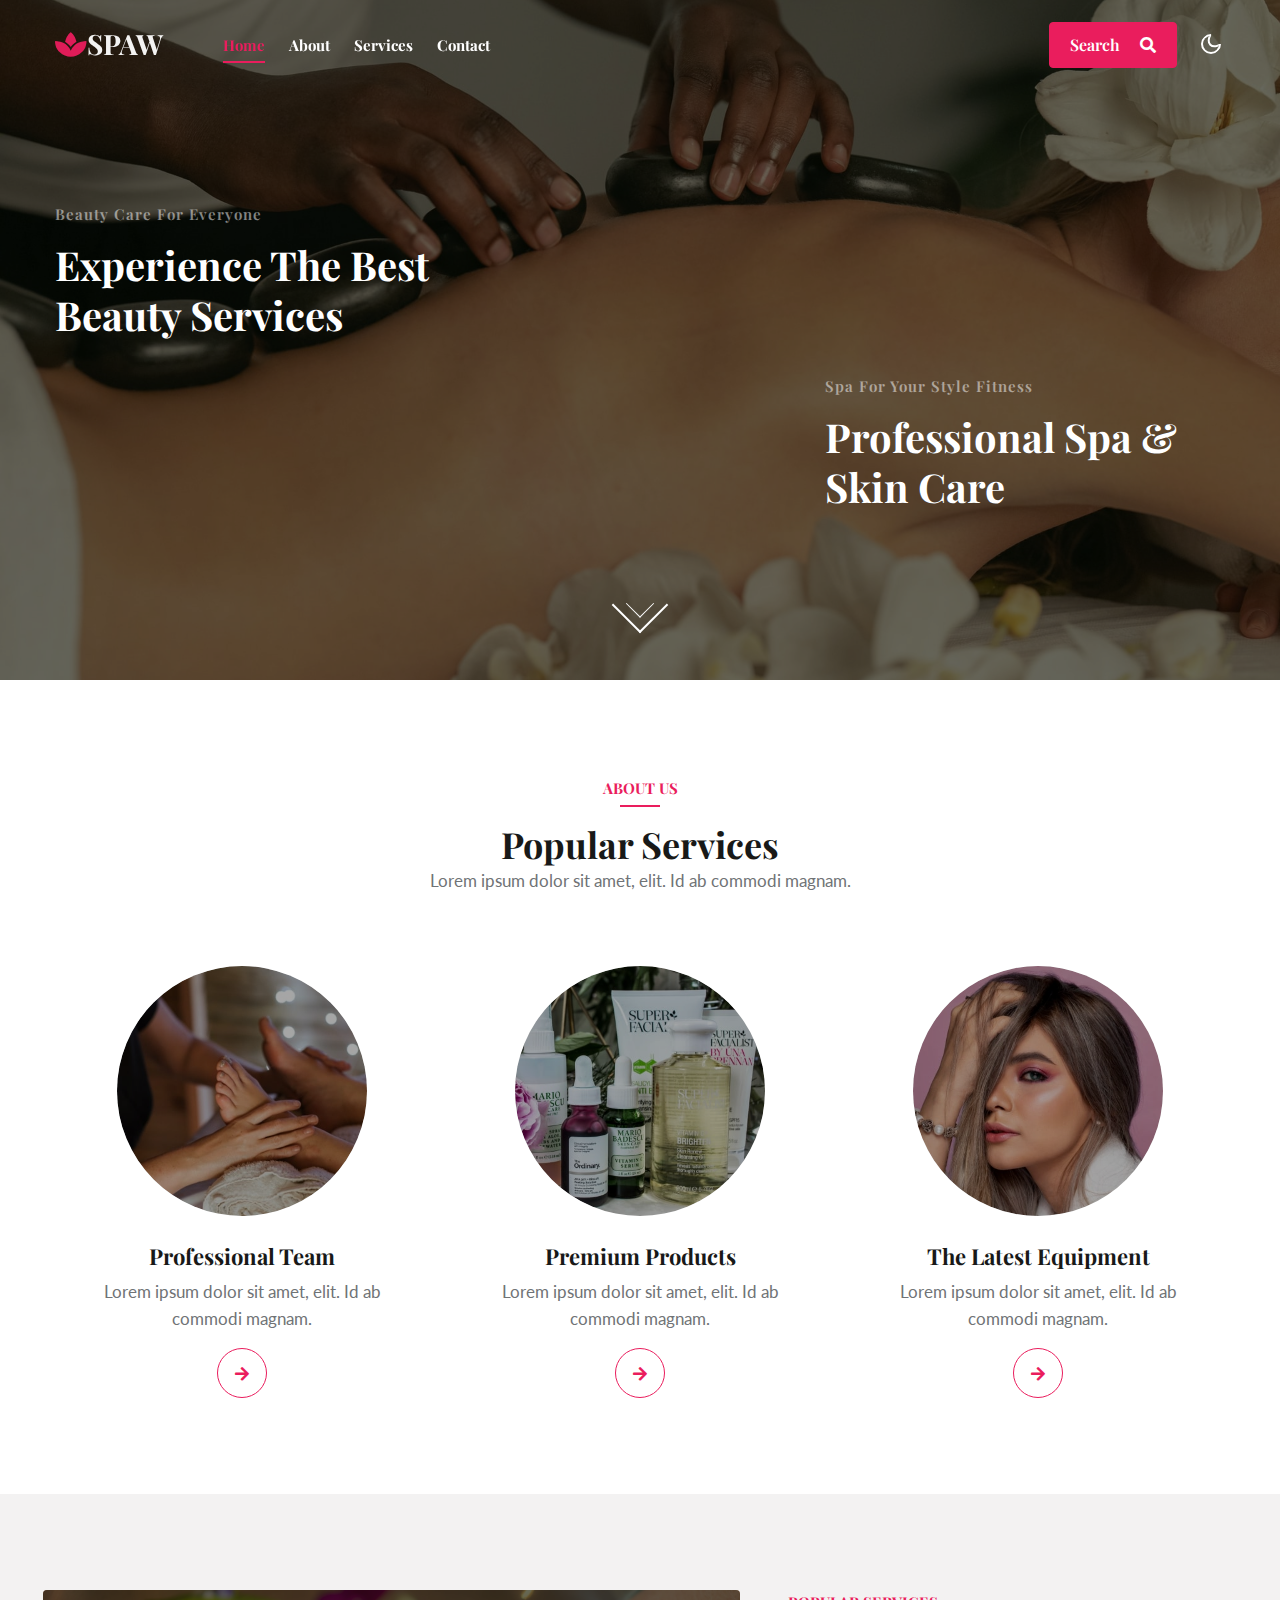
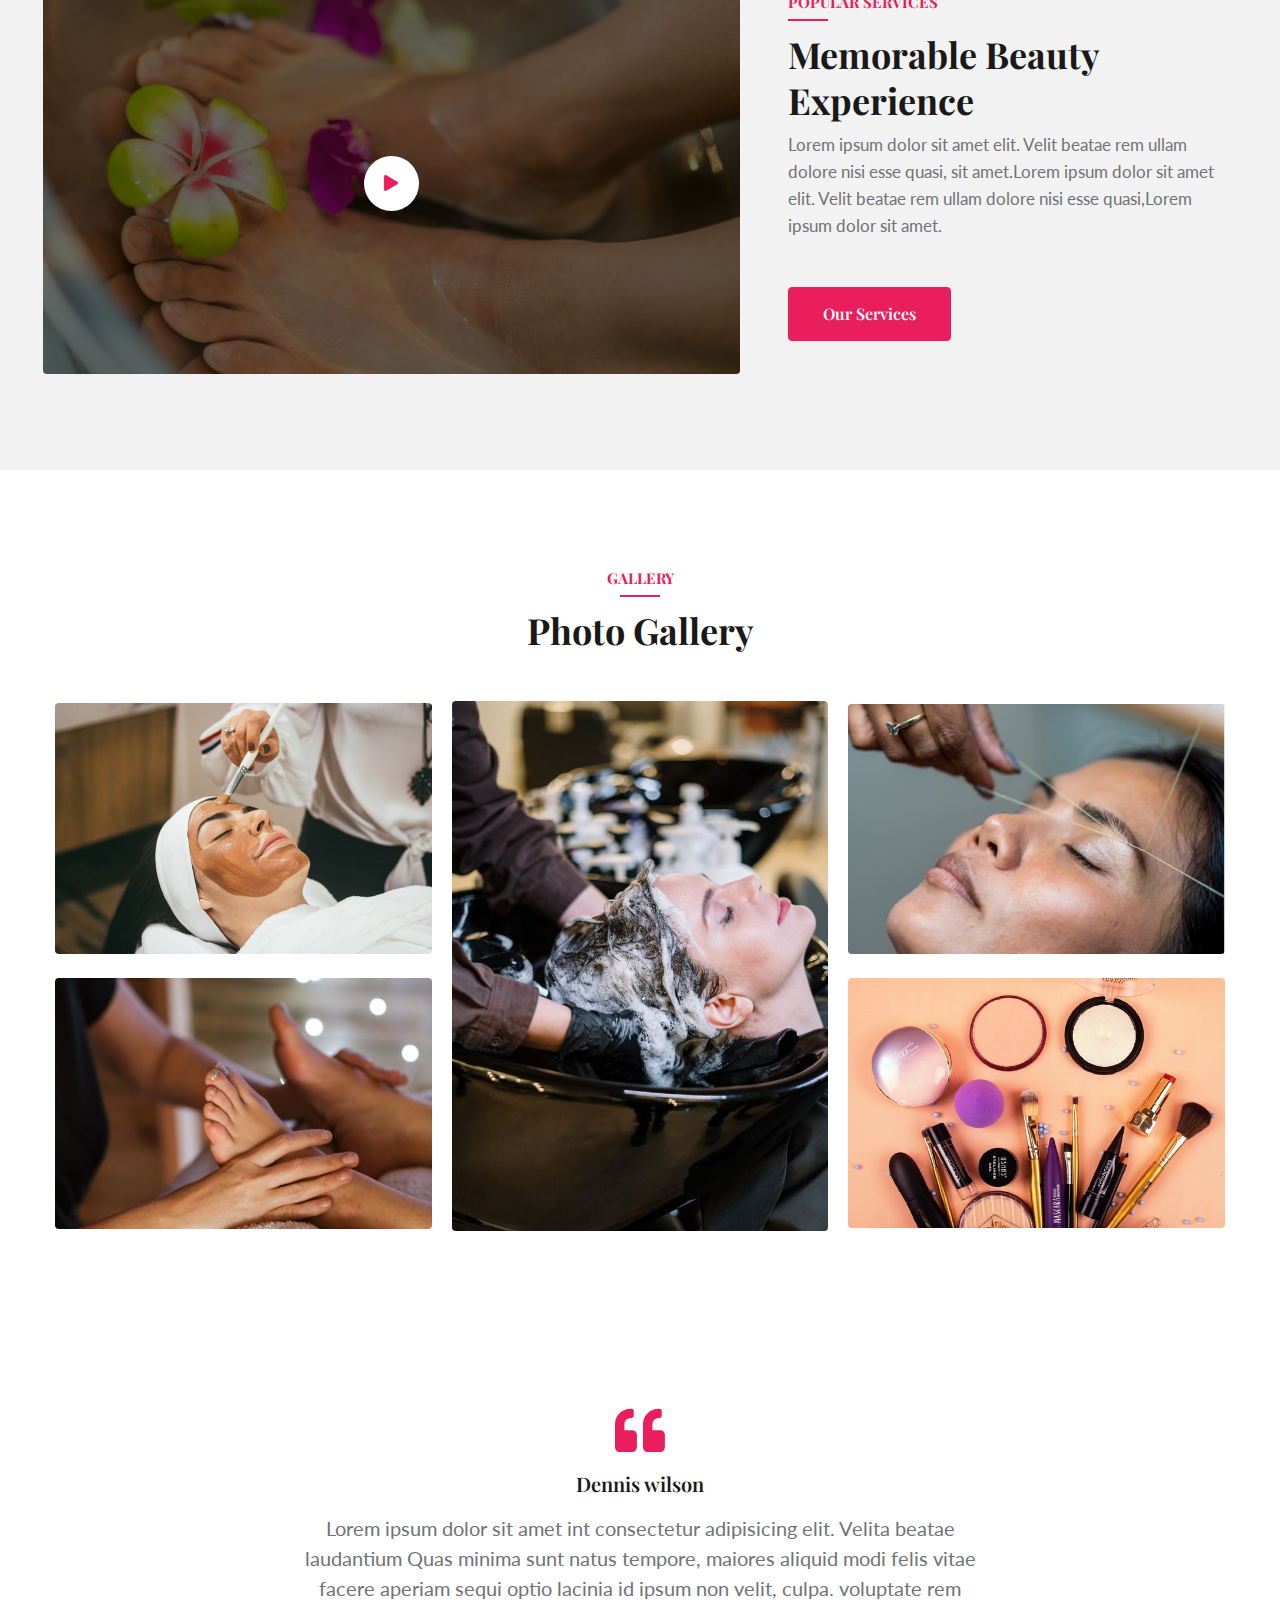
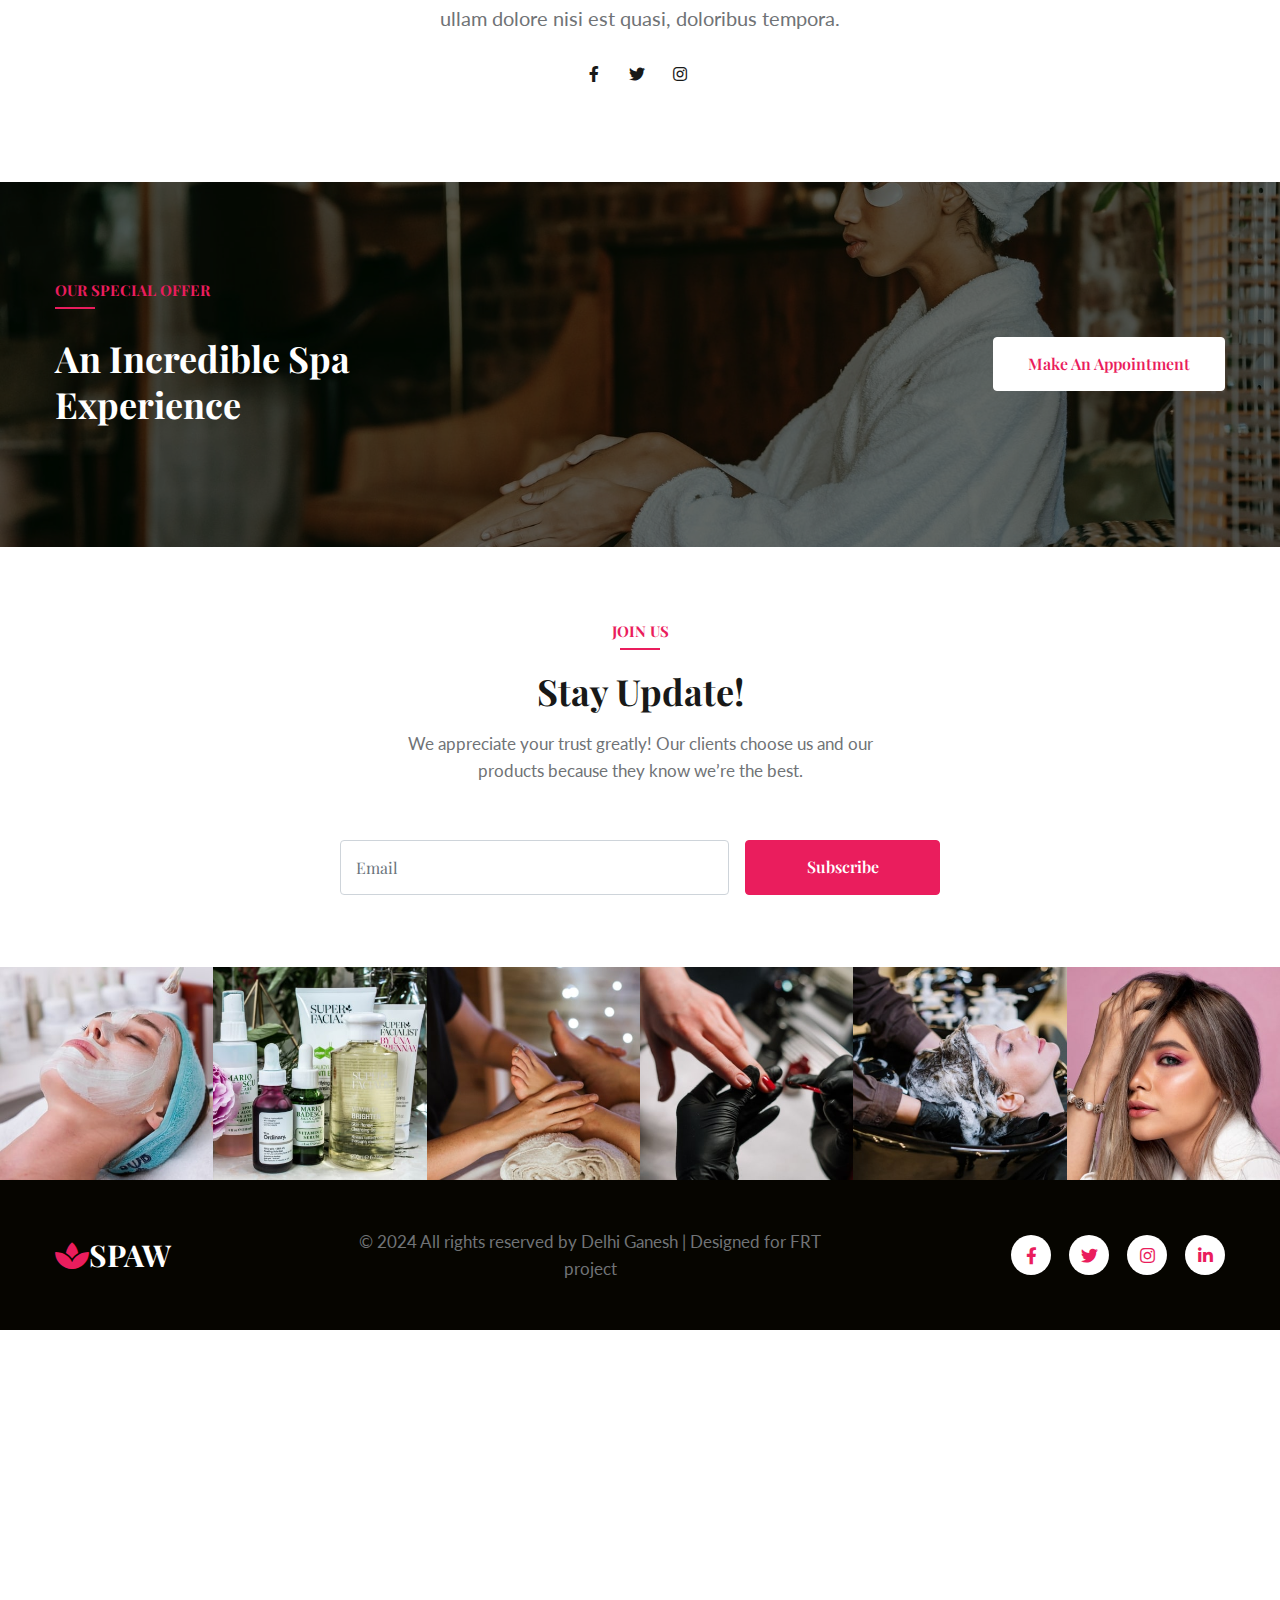
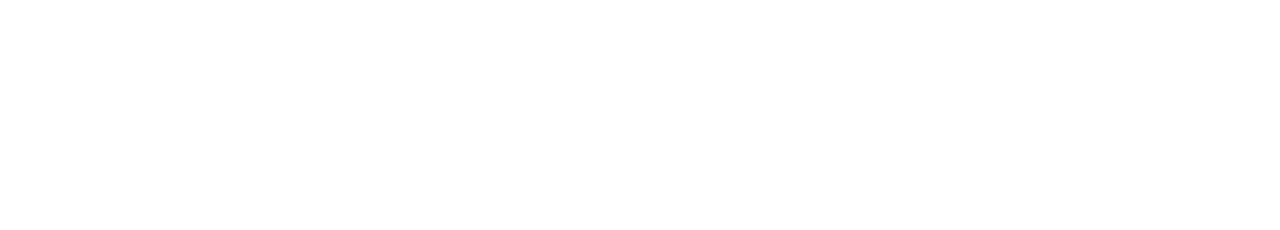
==== index.html @ 69aff55e "Add files via upload" ====
<!doctype html>
<html lang="en">

<head>
    <!-- Required meta tags -->
    <meta charset="utf-8">
    <meta name="viewport" content="width=device-width, initial-scale=1, shrink-to-fit=no">
    <title>Spaw - Beauty & Spa Category Bootstrap Responsive Template | Home :: W3layouts </title>
    <!-- google fonts -->
    <link href="//fonts.googleapis.com/css2?family=Playfair+Display:ital,wght@0,400;0,600;0,700;1,400&display=swap" rel="stylesheet">
    <link href="//fonts.googleapis.com/css2?family=Lato&display=swap" rel="stylesheet">
    <!-- Template CSS -->
    <link rel="stylesheet" href="assets/css/style-starter.css">
</head>

<body>
    <!--/Header-->
    <header id="site-header" class="fixed-top">
        <div class="container">
            <nav class="navbar navbar-expand-lg navbar-light stroke py-lg-0">
                <h1><a class="navbar-brand pe-xl-5 pe-lg-4" href="index.html">
                        <i class="fas fa-spa"></i>Spaw
                    </a></h1>
                <button class="navbar-toggler collapsed" type="button" data-bs-toggle="collapse" data-bs-target="#navbarScroll" aria-controls="navbarScroll" aria-expanded="false" aria-label="Toggle navigation">
                    <span class="navbar-toggler-icon fa icon-expand fa-bars"></span>
                    <span class="navbar-toggler-icon fa icon-close fa-times"></span>
                </button>
                <div class="collapse navbar-collapse" id="navbarScroll">
                    <ul class="navbar-nav me-lg-auto my-2 my-lg-0 navbar-nav-scroll">
                        <li class="nav-item">
                            <a class="nav-link active" aria-current="page" href="index.html">Home</a>
                        </li>
                        <li class="nav-item">
                            <a class="nav-link" href="about.html">About</a>
                        </li>
                        <li class="nav-item">
                            <a class="nav-link" href="services.html">Services</a>
                        </li>
                        <li class="nav-item">
                            <a class="nav-link" href="contact.html">Contact</a>
                        </li>

                    </ul>
                    <!--/search-right-->
                    <ul class="header-search me-lg-4">
                        <li class="nav-item search-right">
                            <a href="#search" class="btn search-btn btn-primary" title="search">Search <span class="fas fa-search ms-3" aria-hidden="true"></span></a>
                            <!-- search popup -->
                            <div id="search" class="pop-overlay">
                                <div class="popup">
                                    <h3 class="title-w3l two mb-4 text-left">Search Here</h3>
                                    <form action="#" method="GET" class="search-box d-flex position-relative">
                                        <input type="search" placeholder="Enter Keyword here" name="search" required="required" autofocus="">
                                        <button type="submit" class="btn"><span class="fas fa-search" aria-hidden="true"></span></button>
                                    </form>
                                </div>
                                <a class="close" href="#close">×</a>
                            </div>
                            <!-- /search popup -->
                        </li>
                    </ul>
                    <!--//search-right-->
                </div>
                <!-- toggle switch for light and dark theme -->
                <div class="mobile-position">
                    <nav class="navigation">
                        <div class="theme-switch-wrapper">
                            <label class="theme-switch" for="checkbox">
                                <input type="checkbox" id="checkbox">
                                <div class="mode-container">
                                    <i class="gg-sun"></i>
                                    <i class="gg-moon"></i>
                                </div>
                            </label>
                        </div>
                    </nav>
                </div>
                <!-- //toggle switch for light and dark theme -->
            </nav>
        </div>
    </header>
    <!--//Header-->
    <!--/main-slider -->
    <section class="w3l-main-slider banner-slider position-relative" id="home">
        <div class="owl-one owl-carousel owl-theme">
            <div class="item">
                <div class="slider-info banner-view banner-top1">
                    <div class="container">
                        <div class="banner-info header-hero-19">
                            <h5>Beauty Care for Everyone</h5>
                            <h3 class="title-hero-19">Experience the Best Beauty Services</h3>
                        </div>
                        <div class="banner-info header-hero-19 banner-info2 header-hero-192">
                            <h5>Spa for your Style Fitness</h5>
                            <h3 class="title-hero-19">Professional Spa & Skin Care</h3>
                        </div>
                    </div>
                </div>
            </div>

        </div>
        <div class="scroll-button">
            <a href="#about" class="scroll">
                <div class="arrow"></div>
            </a>
        </div>
    </section>
    <!-- //main-slider -->
    <!--/bottom-3-grids-->
    <div class="w3l-3-grids py-5" id="grids-3">
        <div class="container py-md-5 py-2">
            <div class="title-content text-center">
                <h6 class="title-subw3hny mb-1">About Us</h6>
                <h3 class="title-w3l">Popular Services</h3>
                <p class="text-para mb-4">Lorem ipsum dolor sit amet, elit. Id ab commodi magnam. </p>
            </div>
            <!--/row-1-->

            <div class="row pt-lg-4 mt-5 top-grids3-info">
                <div class="col-lg-4 col-md-6 mt-md-0 mt-sm-4">
                    <div class="grids3-info position-relative">
                        <a href="#" class="d-block zoom"><img src="assets/images/b3.jpg" alt="" class="img-fluid news-image"></a>
                        <div class="w3-grids3-info">
                        </div>
                    </div>
                    <h4 class="text-center mt-4"><a href="#">Professional Team</a>
                    </h4>
                    <p class="text-center mb-3">Lorem ipsum dolor sit amet, elit. Id ab commodi magnam.</p>
                    <a class="w3item-link" href="#">
                        <i class="fas fa-arrow-right"></i>
                    </a>
                </div>
                <div class="col-lg-4 col-md-6 mt-md-0 mt-4 grids3-info2">
                    <div class="grids3-info second position-relative">
                        <a href="blog-single.html" class="d-block zoom"><img src="assets/images/b2.jpg" alt="" class="img-fluid news-image"></a>
                        <div class="w3-grids3-info second">
                        </div>
                    </div>

                    <h4 class="gdnhy-1 mt-4"><a href="#">Premium Products</a>
                    </h4>
                    <p class="text-center mb-3">Lorem ipsum dolor sit amet, elit. Id ab commodi magnam.</p>
                    <a class="w3item-link" href="#">
                        <i class="fas fa-arrow-right"></i>
                    </a>
                </div>
                <div class="col-lg-4 col-md-6 mt-lg-0 mt-4">
                    <div class="grids3-info position-relative">
                        <a href="blog-single.html" class="d-block zoom"><img src="assets/images/b6.jpg" alt="" class="img-fluid news-image"></a>
                        <div class="w3-grids3-info">

                        </div>
                    </div>
                    <h4 class="gdnhy-1 mt-4"><a href="#">The Latest Equipment</a>
                    </h4>
                    <p class="text-center mb-3">Lorem ipsum dolor sit amet, elit. Id ab commodi magnam.</p>
                    <a class="w3item-link" href="#">
                        <i class="fas fa-arrow-right"></i>
                    </a>
                </div>
            </div>
        </div>
    </div>
    <!--//bottom-3-grids-->

    <!--/home-page-video-popup-->
    <section class="w3l-video-sec py-5" id="video">
        <div class="container py-md-5">
            <div class="row">
                <div class="col-lg-7 w3l-index5 py-5">
                    <div class="w3video-bghny py-5">
                        <div class="history-info position-relative py-5 my-lg-5">
                            <a href="#small-dialog1" class="popup-with-zoom-anim play-view text-center position-absolute">
                                <span class="video-play-icon">
                                    <span class="fa fa-play"></span>
                                </span>
                            </a>
                            <!-- dialog itself, mfp-hide class is required to make dialog hidden -->
                           
                        </div>
                    </div>
                </div>
                <div class="col-lg-5 w3l-video-info-right ps-lg-5 mt-lg-0 mt-5">
                    <div class="title-content-two">
                        <h6 class="title-subw3hny">Popular Services</h6>
                        <h3 class="title-w3l">Memorable Beauty Experience</h3>
                        <p class="mt-2">Lorem ipsum dolor sit amet elit. Velit beatae rem ullam dolore nisi esse quasi, sit
                            amet.Lorem ipsum dolor sit amet elit. Velit beatae rem ullam dolore nisi esse quasi,Lorem ipsum dolor sit amet.</p>
                        <a href="services.html" class="btn btn-style btn-primary mt-lg-5 mt-4">Our Services </a>
                    </div>
                </div>
            </div>
        </div>
    </section>
    <!-- //home-page-video-popup-->
    <!--/Gallery-Section-->
    <section class="w3l-gallery" id="gallery">
        <div class="destionation-innf py-5">
            <div class="container py-lg-5 py-md-4 py-2 HomePageGallery">
                <div class="title-content text-center">
                    <h6 class="title-subw3hny text-center">Gallery</h6>
                    <h3 class="title-w3l mb-5 text-center">Photo Gallery</h3>
                </div>
                <!--/grids-grids-->
                <ul class="gallery_agile">
                    <li>
                        <div class="w3_agile_portfolio_grid">
                            <a href="#">
                                <img src="assets/images/g1.jpg" alt=" " class="img-fluid radius-image" />
                                <div class="portfolio-info">
                                    <h4>Gallery 1</h4>
                                    <i class="fas fa-plus details-link"></i>
                                </div>
                            </a>
                        </div>
                        <div class="w3_agile_portfolio_grid mt-4">
                           <a href="#">
                                <img src="assets/images/g2.jpg" alt=" " class="img-fluid radius-image" />
                                <div class="portfolio-info">
                                    <h4>Gallery 2</h4>
                                    <i class="fas fa-plus details-link"></i>
                                </div>
                            </a>
                        </div>
                    </li>
                    <li>
                        <div class="w3_agile_portfolio_grid">
                            <a href="#">
                                <img src="assets/images/g3.jpg" alt=" " class="img-fluid radius-image" />
                                <div class="portfolio-info">
                                    <h4>Gallery 3</h4>
                                    <i class="fas fa-plus details-link"></i>
                                </div>
                            </a>
                        </div>

                    </li>
                    <li>
                        <div class="w3_agile_portfolio_grid">
                            <a href="#">
                                <img src="assets/images/g4.jpg" alt=" " class="img-fluid radius-image" />
                                <div class="portfolio-info">
                                    <h4>Gallery 4</h4>
                                    <i class="fas fa-plus details-link"></i>
                                </div>
                            </a>
                        </div>
                        <div class="w3_agile_portfolio_grid mt-4">
                            <a href="#">
                                <img src="assets/images/g5.jpg" alt=" " class="img-fluid radius-image" />
                                <div class="portfolio-info">
                                    <h4>Gallery 5</h4>
                                    <i class="fas fa-plus details-link"></i>
                                </div>
                            </a>
                        </div>
                    </li>
                </ul>
                <!--//grids-grids-->
            </div>
        </div>
    </section>
    <!--//Gallery-Section-->
    <!--//testimonials-->
    <section class="w3l-clients-1" id="testimonials">
        <!--/cusrtomer-layout-->
        <div class="cusrtomer-layout py-5 pt-0">
            <div class="container py-lg-5 py-md-4 py-2 pt-0">
                <!--/testimonial-grids-->
                <div class="testimonial-row">
                    <div id="owl-demo1" class="owl-testimonial owl-carousel owl-theme">
                        <div class="item">
                            <div class="testimonial-content">
                                <div class="testimonial">
                                    <div class="testi-des">
                                        <i class="fas fa-quote-left"></i>
                                        <div class="peopl align-self">
                                            <h3>Dennis wilson</h3>
                                        </div>
                                    </div>
                                    <blockquote>
                                        Lorem ipsum dolor sit amet int consectetur adipisicing elit. Velita beatae
                                        laudantium Quas minima sunt natus tempore, maiores aliquid modi felis vitae
                                        facere aperiam sequi optio lacinia id ipsum non velit, culpa.
                                        voluptate rem ullam dolore nisi est quasi, doloribus tempora.
                                    </blockquote>
                                    <ul class="social-media-test m-0 mt-4 p-0">
                                        <li><a href="#facebook" class="facebook"><span class="fab fa-facebook-f"></span></a></li>
                                        <li><a href="#twitter" class="twitter"><span class="fab fa-twitter"></span></a>
                                        </li>
                                        <li><a href="#instagram" class="instagram"><span class="fab fa-instagram"></span></a>
                                        </li>
                                    </ul>
                                </div>
                            </div>
                        </div>
                    </div>
                </div>
                <!--//testimonial-grids-->
            </div>
        </div>
        <!--//cusrtomer-layout-->
    </section>
    <!-- //testimonials -->

    <!--/home-page-mid-->
    <section class="w3-midhny-sec py-5" id="mid">
        <div class="container py-lg-5">
            <div class="w3-midhny-info">
                <div class="row">
                    <div class="col-lg-7">
                        <div class="bottom-info">
                            <div class="header-section title-content-two pe-lg-5">
                                <h5 class="title-subw3hny mb-3">Our Special Offer</h5>
                                <h3 class="title-w3l two mb-4">An Incredible Spa <br>Experience
                                </h3>
                            </div>
                        </div>
                    </div>
                    <div class="col-lg-5 align-self mt-lg-0 mt-sm-5 mt-4">
                        <div class="w3l-buttons d-sm-flex justify-content-end">
                            <a href="#book" class="btn btn-style btn-white btn-primary">
                                Make an appointment</a>
                        </div>
                    </div>
                </div>


            </div>
        </div>
    </section>
    
   
    <section class="w3l-subscribe-content py-5">
        <div class="container py-md-4 py-3 text-center">
            <div class="row">
                <div class="col-lg-9 col-md-10 mx-auto">
                    <div class="subscribe mx-auto">
                        <div class="header-section text-center mx-auto">
                            <h6 class="title-subw3hny mb-2">Join Us</h6>
                            <h3 class="title-w3l">Stay Update!</h3>
                            <p class="my-3 px-lg-5">We appreciate your trust greatly! Our clients choose us and our products because they know we’re the best.</p>
                        </div>
                        <form action="#" method="post" class="subscribe-wthree pt-2 mt-5">
                            <div class="flex-wrap subscribe-wthree-field">
                                <input class="form-control" type="email" placeholder="Email" name="email" required="">
                                <button class="btn btn-style btn-primary" type="submit">Subscribe</button>
                            </div>
                        </form>
                    </div>
                </div>
            </div>
        </div>
    </section>
    <!--//w3l-subscribe-->
    <!--/instagram-grid-wrap-->
    <section class="instagram-grid-wrap-top">
        <div class="container-fluid mx-lg-0">
            <div class="row footer-top-29 instagram-grid-wrap px-0">
                <!-- Start-Instagram -->
                <div class="col-lg-2 col-4 mt-lg-0 mt-4 instagram-grid-wrap-grid px-0">
                    <div class="item-grid grid-style-1">
                        <div class="img-thumb">
                            <a href="#">
                                <img src="assets/images/b1.jpg" alt="" class="img-fluid">
                            </a>
                            <div class="img-thumb-item-info">
                                <div class="inner">
                                    <a href="#"><span class="far fa-heart"></span>1k</a>
                                    <a href="#"><span class="far fa-comment"></span>9</a>
                                </div>
                            </div>
                        </div>
                    </div>
                </div>
                <!-- Start-Instagram -->
                <!-- Start-Instagram -->
                <div class="col-lg-2 col-4 mt-lg-0 mt-4 instagram-grid-wrap-grid px-0">
                    <div class="item-grid grid-style-1">
                        <div class="img-thumb">
                            <a href="#">
                                <img src="assets/images/b2.jpg" alt="" class="img-fluid">
                            </a>
                            <div class="img-thumb-item-info">
                                <div class="inner">
                                    <a href="#"><span class="far fa-heart"></span>3k</a>
                                    <a href="#"><span class="far fa-comment"></span>6</a>
                                </div>
                            </div>
                        </div>
                    </div>
                </div>
                <!-- Start-Instagram -->
                <!-- Start-Instagram -->
                <div class="col-lg-2 col-4 mt-lg-0 mt-4 instagram-grid-wrap-grid px-0">
                    <div class="item-grid grid-style-1">
                        <div class="img-thumb">
                            <a href="#">
                                <img src="assets/images/b3.jpg" alt="" class="img-fluid">
                            </a>
                            <div class="img-thumb-item-info">
                                <div class="inner">
                                    <a href="#"><span class="far fa-heart"></span>4k</a>
                                    <a href="#"><span class="far fa-comment"></span>7</a>
                                </div>
                            </div>
                        </div>
                    </div>
                </div>
                <!-- Start-Instagram -->
                <!-- Start-Instagram -->
                <div class="col-lg-2 col-4 mt-lg-0 mt-4 instagram-grid-wrap-grid px-0">
                    <div class="item-grid grid-style-1">
                        <div class="img-thumb">
                            <a href="#">
                                <img src="assets/images/b4.jpg" alt="" class="img-fluid">
                            </a>
                            <div class="img-thumb-item-info">
                                <div class="inner">
                                    <a href="#"><span class="far fa-heart"></span>4k</a>
                                    <a href="#"><span class="far fa-comment"></span>8</a>
                                </div>
                            </div>
                        </div>
                    </div>
                </div>
                <!-- Start-Instagram -->
                <!-- Start-Instagram -->
                <div class="col-lg-2 col-4 mt-lg-0 mt-4 instagram-grid-wrap-grid px-0">
                    <div class="item-grid grid-style-1">
                        <div class="img-thumb">
                            <a href="#">
                                <img src="assets/images/b5.jpg" alt="" class="img-fluid">
                            </a>
                            <div class="img-thumb-item-info">
                                <div class="inner">
                                    <a href="#"><span class="far fa-heart"></span>3k</a>
                                    <a href="#"><span class="far fa-comment"></span>9</a>
                                </div>
                            </div>
                        </div>
                    </div>
                </div>
                <!-- Start-Instagram -->
                <!-- Start-Instagram -->
                <div class="col-lg-2 col-4 mt-lg-0 mt-4 instagram-grid-wrap-grid px-0">
                    <div class="item-grid grid-style-1">
                        <div class="img-thumb">
                            <a href="#">
                                <img src="assets/images/b6.jpg" alt="" class="img-fluid">
                            </a>
                            <div class="img-thumb-item-info">
                                <div class="inner">
                                    <a href="#"><span class="far fa-heart"></span>6k</a>
                                    <a href="#"><span class="far fa-comment"></span>7</a>
                                </div>
                            </div>
                        </div>
                    </div>
                </div>
                <!-- Start-Instagram -->
            </div>
        </div>
    </section>
    <!--//instagram-grid-wrap-->
    <!--/w3l-footer-29-main-->
    <footer class="w3l-footer-29-main">
        <div class="footer-29 py-5">
            <div class="container">
                <div class="row footer-top-29">
                    <div class="col-lg-3 col-md-6 footer-list-29 footer-1 pe-lg-5">
                        <div class="bottom-copies">

                            <h2><a class="navbar-brand" href="index.html">
                                    <i class="fas fa-spa"></i>Spaw
                                </a></h2>
                        </div>
                    </div>
                    <div class="col-lg-5 col-md-6 footer-list-29 footer-3 mt-lg-0 mt-3">

                        <p class="copy-footer-29 text-center">© 2024 All rights reserved by Delhi Ganesh | Designed for FRT project</p></div>
                    <div class="col-lg-4 col-md-6 footer-list-29 mt-lg-0 mt-4">
                        <div class="main-social-footer-29">
                            <a href="#facebook" class="facebook"><span class="fab fa-facebook-f"></span></a>
                            <a href="#twitter" class="twitter"><span class="fab fa-twitter"></span></a>
                            <a href="#instagram" class="instagram"><span class="fab fa-instagram"></span></a>
                            <a href="#linkd" class="linkd"><span class="fab fa-linkedin-in"></span></a>
                        </div>
                    </div>
                </div>
            </div>
        </div>
        <!-- move top -->
        <button onclick="topFunction()" id="movetop" title="Go to top">
            <span class="fa fa-angle-up"></span>
        </button>
        <script>
            // When the user scrolls down 20px from the top of the document, show the button
            window.onscroll = function() {
                scrollFunction()
            };

            function scrollFunction() {
                if (document.body.scrollTop > 20 || document.documentElement.scrollTop > 20) {
                    document.getElementById("movetop").style.display = "block";
                } else {
                    document.getElementById("movetop").style.display = "none";
                }
            }

            // When the user clicks on the button, scroll to the top of the document
            function topFunction() {
                document.body.scrollTop = 0;
                document.documentElement.scrollTop = 0;
            }

        </script>
        <!-- //move top -->
        <iframe src='https://webchat.botframework.com/embed/healthbot-isefoxw?s=-z-LRl3O92M.q3NY5nLpGpflrjJGItOFZPtvBexe2KOilCGuxdii61Y'  style='min-width: 400px; width: 100%; min-height: 500px;'></iframe>
    </footer>
    <!-- Template JavaScript -->
    <script src="assets/js/jquery-3.3.1.min.js"></script>
    <script src="assets/js/theme-change.js"></script>
  
    <!-- MENU-JS -->
    <script>
        $(window).on("scroll", function() {
            var scroll = $(window).scrollTop();

            if (scroll >= 80) {
                $("#site-header").addClass("nav-fixed");
            } else {
                $("#site-header").removeClass("nav-fixed");
            }
        });

        //Main navigation Active Class Add Remove
        $(".navbar-toggler").on("click", function() {
            $("header").toggleClass("active");
        });
        $(document).on("ready", function() {
            if ($(window).width() > 991) {
                $("header").removeClass("active");
            }
            $(window).on("resize", function() {
                if ($(window).width() > 991) {
                    $("header").removeClass("active");
                }
            });
        });

    </script>
    <!-- //MENU-JS -->

    <!-- disable body scroll which navbar is in active -->
    <script>
        $(function() {
            $('.navbar-toggler').click(function() {
                $('body').toggleClass('noscroll');
            })
        });

    </script>
    <!-- //disable body scroll which navbar is in active -->

    <!-- //bootstrap -->
    <script src="assets/js/bootstrap.min.js"></script>

</body>

</html>
---- assets/css/style-starter.css ----
@charset "UTF-8";


:root {
    --bs-blue: #0d6efd;
    --bs-indigo: #6610f2;
    --bs-purple: #6f42c1 --bs-pink: #d63384;
    --bs-red: #dc3545;
    --bs-orange: #fd7e14;
    --bs-yellow: #ffc107;
    --bs-green: #198754;
    --bs-teal: #20c997;
    --bs-cyan: #0dcaf0;
    --bs-white: #fff;
    --bs-gray: #6c757d;
    --bs-gray-dark: #343a40;
    --bs-primary: #0d6efd;
    --bs-secondary: #6c757d;
    --bs-success: #198754;
    --bs-info: #0dcaf0;
    --bs-warning: #ffc107;
    --bs-danger: #dc3545;
    --bs-light: #f8f9fa;
    --bs-dark: #212529;
    --bs-font-sans-serif: system-ui, -apple-system, "Segoe UI", Roboto, "Helvetica Neue", Arial, "Noto Sans", "Liberation Sans", sans-serif, "Apple Color Emoji", "Segoe UI Emoji", "Segoe UI Symbol", "Noto Color Emoji";
    --bs-font-monospace: SFMono-Regular, Menlo, Monaco, Consolas, "Liberation Mono", "Courier New", monospace;
    --bs-gradient: linear-gradient(180deg, rgba(255, 255, 255, 0.15), rgba(255, 255, 255, 0))
}

*,
::after,
::before {
    box-sizing: border-box
}

@media (prefers-reduced-motion:no-preference) {
    :root {
        scroll-behavior: smooth
    }
}

body {
    margin: 0;
    font-family: 'Lato', sans-serif;

    font-size: 1rem;
    font-weight: 400;
    line-height: 1.5;
    color: #212529;
    background-color: #fff;
    -webkit-text-size-adjust: 100%;
    -webkit-tap-highlight-color: transparent
}

hr {
    margin: 1rem 0;
    color: inherit;
    background-color: currentColor;
    border: 0;
    opacity: .25
}

hr:not([size]) {
    height: 1px
}

.h1,
.h2,
.h3,
.h4,
.h5,
.h6,
h1,
h2,
h3,
h4,
h5,
h6 {
    margin-top: 0;
    margin-bottom: .5rem;
    font-weight: 700;
    line-height: 1.2;
    font-family: 'Playfair Display', serif;
}

.h1,
h1 {
    font-size: calc(1.375rem + 1.5vw)
}

@media (min-width:1200px) {

    .h1,
    h1 {
        font-size: 2.5rem
    }
}

.h2,
h2 {
    font-size: calc(1.325rem + .9vw)
}

@media (min-width:1200px) {

    .h2,
    h2 {
        font-size: 2rem
    }
}

.h3,
h3 {
    font-size: calc(1.3rem + .6vw)
}

@media (min-width:1200px) {

    .h3,
    h3 {
        font-size: 1.75rem
    }
}

.h4,
h4 {
    font-size: calc(1.275rem + .3vw)
}

@media (min-width:1200px) {

    .h4,
    h4 {
        font-size: 1.5rem
    }
}

.h5,
h5 {
    font-size: 1.25rem
}

.h6,
h6 {
    font-size: 1rem
}

p {
    margin-top: 0;
    margin-bottom: 1rem
}

abbr[data-bs-original-title],
abbr[title] {
    -webkit-text-decoration: underline dotted;
    text-decoration: underline dotted;
    cursor: help;
    -webkit-text-decoration-skip-ink: none;
    text-decoration-skip-ink: none
}

address {
    margin-bottom: 1rem;
    font-style: normal;
    line-height: inherit
}

ol,
ul {
    padding-left: 2rem
}

dl,
ol,
ul {
    margin-top: 0;
    margin-bottom: 1rem
}

ol ol,
ol ul,
ul ol,
ul ul {
    margin-bottom: 0
}

dt {
    font-weight: 700
}

dd {
    margin-bottom: .5rem;
    margin-left: 0
}

blockquote {
    margin: 0 0 1rem
}

b,
strong {
    font-weight: bolder
}

.small,
small {
    font-size: .875em
}

.mark,
mark {
    padding: .2em;
    background-color: #fcf8e3
}

sub,
sup {
    position: relative;
    font-size: .75em;
    line-height: 0;
    vertical-align: baseline
}

sub {
    bottom: -.25em
}

sup {
    top: -.5em
}

a {
    color: var(--primary-color);
    text-decoration: underline
}

a:hover {
    color: var(--primary-color);
}

a:not([href]):not([class]),
a:not([href]):not([class]):hover {
    color: inherit;
    text-decoration: none
}

code,
kbd,
pre,
samp {
    font-family: 'Playfair Display', serif;
    font-size: 1em;
    direction: ltr;
    unicode-bidi: bidi-override
}

pre {
    display: block;
    margin-top: 0;
    margin-bottom: 1rem;
    overflow: auto;
    font-size: .875em
}

pre code {
    font-size: inherit;
    color: inherit;
    word-break: normal
}

code {
    font-size: .875em;
    color: #d63384;
    word-wrap: break-word
}

a > code {
    color: inherit
}

kbd {
    padding: .2rem .4rem;
    font-size: .875em;
    color: #fff;
    background-color: #212529;
    border-radius: .2rem
}

kbd kbd {
    padding: 0;
    font-size: 1em;
    font-weight: 700
}

figure {
    margin: 0 0 1rem
}

img,
svg {
    vertical-align: middle
}

table {
    caption-side: bottom;
    border-collapse: collapse
}

caption {
    padding-top: .5rem;
    padding-bottom: .5rem;
    color: #6c757d;
    text-align: left
}

th {
    text-align: inherit;
    text-align: -webkit-match-parent
}

tbody,
td,
tfoot,
th,
thead,
tr {
    border-color: inherit;
    border-style: solid;
    border-width: 0
}

label {
    display: inline-block
}

button {
    border-radius: 0
}

button:focus:not(:focus-visible) {
    outline: 0
}

button,
input,
optgroup,
select,
textarea {
    margin: 0;
    font-family: 'Playfair Display', serif;
    font-size: inherit;
    line-height: inherit
}

button,
select {
    text-transform: none
}

[role=button] {
    cursor: pointer
}

select {
    word-wrap: normal
}

select:disabled {
    opacity: 1
}

[list]::-webkit-calendar-picker-indicator {
    display: none
}

[type=button],
[type=reset],
[type=submit],
button {
    -webkit-appearance: button
}

[type=button]:not(:disabled),
[type=reset]:not(:disabled),
[type=submit]:not(:disabled),
button:not(:disabled) {
    cursor: pointer
}

::-moz-focus-inner {
    padding: 0;
    border-style: none
}

textarea {
    resize: vertical
}

fieldset {
    min-width: 0;
    padding: 0;
    margin: 0;
    border: 0
}

legend {
    float: left;
    width: 100%;
    padding: 0;
    margin-bottom: .5rem;
    font-size: calc(1.275rem + .3vw);
    line-height: inherit
}

@media (min-width:1200px) {
    legend {
        font-size: 1.5rem
    }
}

legend + * {
    clear: left
}

::-webkit-datetime-edit-day-field,
::-webkit-datetime-edit-fields-wrapper,
::-webkit-datetime-edit-hour-field,
::-webkit-datetime-edit-minute,
::-webkit-datetime-edit-month-field,
::-webkit-datetime-edit-text,
::-webkit-datetime-edit-year-field {
    padding: 0
}

::-webkit-inner-spin-button {
    height: auto
}

[type=search] {
    outline-offset: -2px;
    -webkit-appearance: textfield
}

::-webkit-search-decoration {
    -webkit-appearance: none
}

::-webkit-color-swatch-wrapper {
    padding: 0
}

::file-selector-button {
    font: inherit
}

::-webkit-file-upload-button {
    font: inherit;
    -webkit-appearance: button
}

output {
    display: inline-block
}

iframe {
    border: 0
}

summary {
    display: list-item;
    cursor: pointer
}

progress {
    vertical-align: baseline
}

[hidden] {
    display: none !important
}

.lead {
    font-size: 1.25rem;
    font-weight: 300
}

.display-1 {
    font-size: calc(1.625rem + 4.5vw);
    font-weight: 300;
    line-height: 1.2
}

@media (min-width:1200px) {
    .display-1 {
        font-size: 5rem
    }
}

.display-2 {
    font-size: calc(1.575rem + 3.9vw);
    font-weight: 300;
    line-height: 1.2
}

@media (min-width:1200px) {
    .display-2 {
        font-size: 4.5rem
    }
}

.display-3 {
    font-size: calc(1.525rem + 3.3vw);
    font-weight: 300;
    line-height: 1.2
}

@media (min-width:1200px) {
    .display-3 {
        font-size: 4rem
    }
}

.display-4 {
    font-size: calc(1.475rem + 2.7vw);
    font-weight: 300;
    line-height: 1.2
}

@media (min-width:1200px) {
    .display-4 {
        font-size: 3.5rem
    }
}

.display-5 {
    font-size: calc(1.425rem + 2.1vw);
    font-weight: 300;
    line-height: 1.2
}

@media (min-width:1200px) {
    .display-5 {
        font-size: 3rem
    }
}

.display-6 {
    font-size: calc(1.375rem + 1.5vw);
    font-weight: 300;
    line-height: 1.2
}

@media (min-width:1200px) {
    .display-6 {
        font-size: 2.5rem
    }
}

.list-unstyled {
    padding-left: 0;
    list-style: none
}

.list-inline {
    padding-left: 0;
    list-style: none
}

.list-inline-item {
    display: inline-block
}

.list-inline-item:not(:last-child) {
    margin-right: .5rem
}

.initialism {
    font-size: .875em;
    text-transform: uppercase
}

.blockquote {
    margin-bottom: 1rem;
    font-size: 1.25rem
}

.blockquote > :last-child {
    margin-bottom: 0
}

.blockquote-footer {
    margin-top: -1rem;
    margin-bottom: 1rem;
    font-size: .875em;
    color: #6c757d
}

.blockquote-footer::before {
    content: "— "
}

.img-fluid {
    max-width: 100%;
    height: auto
}

.img-thumbnail {
    padding: .25rem;
    background-color: #fff;
    border: 1px solid #dee2e6;
    border-radius: .25rem;
    max-width: 100%;
    height: auto
}

.figure {
    display: inline-block
}

.figure-img {
    margin-bottom: .5rem;
    line-height: 1
}

.figure-caption {
    font-size: .875em;
    color: #6c757d
}

.container,
.container-fluid,
.container-lg,
.container-md,
.container-sm,
.container-xl,
.container-xxl {
    width: 100%;
    padding-right: var(--bs-gutter-x, .75rem);
    padding-left: var(--bs-gutter-x, .75rem);
    margin-right: auto;
    margin-left: auto
}

@media (min-width:576px) {

    .container,
    .container-sm {
        max-width: 540px
    }
}

@media (min-width:768px) {

    .container,
    .container-md,
    .container-sm {
        max-width: 720px
    }
}

@media (min-width:992px) {

    .container,
    .container-lg,
    .container-md,
    .container-sm {
        max-width: 960px
    }
}

@media (min-width:1200px) {

    .container,
    .container-lg,
    .container-md,
    .container-sm,
    .container-xl {
        max-width: 1140px
    }
}

@media (min-width:1400px) {

    .container,
    .container-lg,
    .container-md,
    .container-sm,
    .container-xl,
    .container-xxl {
        max-width: 1320px
    }
}

.row {
    --bs-gutter-x: 1.5rem;
    --bs-gutter-y: 0;
    display: flex;
    flex-wrap: wrap;
    margin-top: calc(var(--bs-gutter-y) * -1);
    margin-right: calc(var(--bs-gutter-x)/ -2);
    margin-left: calc(var(--bs-gutter-x)/ -2)
}

.row > * {
    flex-shrink: 0;
    width: 100%;
    max-width: 100%;
    padding-right: calc(var(--bs-gutter-x)/ 2);
    padding-left: calc(var(--bs-gutter-x)/ 2);
    margin-top: var(--bs-gutter-y)
}

.col {
    flex: 1 0 0%
}

.row-cols-auto > * {
    flex: 0 0 auto;
    width: auto
}

.row-cols-1 > * {
    flex: 0 0 auto;
    width: 100%
}

.row-cols-2 > * {
    flex: 0 0 auto;
    width: 50%
}

.row-cols-3 > * {
    flex: 0 0 auto;
    width: 33.3333333333%
}

.row-cols-4 > * {
    flex: 0 0 auto;
    width: 25%
}

.row-cols-5 > * {
    flex: 0 0 auto;
    width: 20%
}

.row-cols-6 > * {
    flex: 0 0 auto;
    width: 16.6666666667%
}

.col-auto {
    flex: 0 0 auto;
    width: auto
}

.col-1 {
    flex: 0 0 auto;
    width: 8.3333333333%
}

.col-2 {
    flex: 0 0 auto;
    width: 16.6666666667%
}

.col-3 {
    flex: 0 0 auto;
    width: 25%
}

.col-4 {
    flex: 0 0 auto;
    width: 33.3333333333%
}

.col-5 {
    flex: 0 0 auto;
    width: 41.6666666667%
}

.col-6 {
    flex: 0 0 auto;
    width: 50%
}

.col-7 {
    flex: 0 0 auto;
    width: 58.3333333333%
}

.col-8 {
    flex: 0 0 auto;
    width: 66.6666666667%
}

.col-9 {
    flex: 0 0 auto;
    width: 75%
}

.col-10 {
    flex: 0 0 auto;
    width: 83.3333333333%
}

.col-11 {
    flex: 0 0 auto;
    width: 91.6666666667%
}

.col-12 {
    flex: 0 0 auto;
    width: 100%
}

.offset-1 {
    margin-left: 8.3333333333%
}

.offset-2 {
    margin-left: 16.6666666667%
}

.offset-3 {
    margin-left: 25%
}

.offset-4 {
    margin-left: 33.3333333333%
}

.offset-5 {
    margin-left: 41.6666666667%
}

.offset-6 {
    margin-left: 50%
}

.offset-7 {
    margin-left: 58.3333333333%
}

.offset-8 {
    margin-left: 66.6666666667%
}

.offset-9 {
    margin-left: 75%
}

.offset-10 {
    margin-left: 83.3333333333%
}

.offset-11 {
    margin-left: 91.6666666667%
}

.g-0,
.gx-0 {
    --bs-gutter-x: 0
}

.g-0,
.gy-0 {
    --bs-gutter-y: 0
}

.g-1,
.gx-1 {
    --bs-gutter-x: 0.25rem
}

.g-1,
.gy-1 {
    --bs-gutter-y: 0.25rem
}

.g-2,
.gx-2 {
    --bs-gutter-x: 0.5rem
}

.g-2,
.gy-2 {
    --bs-gutter-y: 0.5rem
}

.g-3,
.gx-3 {
    --bs-gutter-x: 1rem
}

.g-3,
.gy-3 {
    --bs-gutter-y: 1rem
}

.g-4,
.gx-4 {
    --bs-gutter-x: 1.5rem
}

.g-4,
.gy-4 {
    --bs-gutter-y: 1.5rem
}

.g-5,
.gx-5 {
    --bs-gutter-x: 3rem
}

.g-5,
.gy-5 {
    --bs-gutter-y: 3rem
}

@media (min-width:576px) {
    .col-sm {
        flex: 1 0 0%
    }

    .row-cols-sm-auto > * {
        flex: 0 0 auto;
        width: auto
    }

    .row-cols-sm-1 > * {
        flex: 0 0 auto;
        width: 100%
    }

    .row-cols-sm-2 > * {
        flex: 0 0 auto;
        width: 50%
    }

    .row-cols-sm-3 > * {
        flex: 0 0 auto;
        width: 33.3333333333%
    }

    .row-cols-sm-4 > * {
        flex: 0 0 auto;
        width: 25%
    }

    .row-cols-sm-5 > * {
        flex: 0 0 auto;
        width: 20%
    }

    .row-cols-sm-6 > * {
        flex: 0 0 auto;
        width: 16.6666666667%
    }

    .col-sm-auto {
        flex: 0 0 auto;
        width: auto
    }

    .col-sm-1 {
        flex: 0 0 auto;
        width: 8.3333333333%
    }

    .col-sm-2 {
        flex: 0 0 auto;
        width: 16.6666666667%
    }

    .col-sm-3 {
        flex: 0 0 auto;
        width: 25%
    }

    .col-sm-4 {
        flex: 0 0 auto;
        width: 33.3333333333%
    }

    .col-sm-5 {
        flex: 0 0 auto;
        width: 41.6666666667%
    }

    .col-sm-6 {
        flex: 0 0 auto;
        width: 50%
    }

    .col-sm-7 {
        flex: 0 0 auto;
        width: 58.3333333333%
    }

    .col-sm-8 {
        flex: 0 0 auto;
        width: 66.6666666667%
    }

    .col-sm-9 {
        flex: 0 0 auto;
        width: 75%
    }

    .col-sm-10 {
        flex: 0 0 auto;
        width: 83.3333333333%
    }

    .col-sm-11 {
        flex: 0 0 auto;
        width: 91.6666666667%
    }

    .col-sm-12 {
        flex: 0 0 auto;
        width: 100%
    }

    .offset-sm-0 {
        margin-left: 0
    }

    .offset-sm-1 {
        margin-left: 8.3333333333%
    }

    .offset-sm-2 {
        margin-left: 16.6666666667%
    }

    .offset-sm-3 {
        margin-left: 25%
    }

    .offset-sm-4 {
        margin-left: 33.3333333333%
    }

    .offset-sm-5 {
        margin-left: 41.6666666667%
    }

    .offset-sm-6 {
        margin-left: 50%
    }

    .offset-sm-7 {
        margin-left: 58.3333333333%
    }

    .offset-sm-8 {
        margin-left: 66.6666666667%
    }

    .offset-sm-9 {
        margin-left: 75%
    }

    .offset-sm-10 {
        margin-left: 83.3333333333%
    }

    .offset-sm-11 {
        margin-left: 91.6666666667%
    }

    .g-sm-0,
    .gx-sm-0 {
        --bs-gutter-x: 0
    }

    .g-sm-0,
    .gy-sm-0 {
        --bs-gutter-y: 0
    }

    .g-sm-1,
    .gx-sm-1 {
        --bs-gutter-x: 0.25rem
    }

    .g-sm-1,
    .gy-sm-1 {
        --bs-gutter-y: 0.25rem
    }

    .g-sm-2,
    .gx-sm-2 {
        --bs-gutter-x: 0.5rem
    }

    .g-sm-2,
    .gy-sm-2 {
        --bs-gutter-y: 0.5rem
    }

    .g-sm-3,
    .gx-sm-3 {
        --bs-gutter-x: 1rem
    }

    .g-sm-3,
    .gy-sm-3 {
        --bs-gutter-y: 1rem
    }

    .g-sm-4,
    .gx-sm-4 {
        --bs-gutter-x: 1.5rem
    }

    .g-sm-4,
    .gy-sm-4 {
        --bs-gutter-y: 1.5rem
    }

    .g-sm-5,
    .gx-sm-5 {
        --bs-gutter-x: 3rem
    }

    .g-sm-5,
    .gy-sm-5 {
        --bs-gutter-y: 3rem
    }
}

@media (min-width:768px) {
    .col-md {
        flex: 1 0 0%
    }

    .row-cols-md-auto > * {
        flex: 0 0 auto;
        width: auto
    }

    .row-cols-md-1 > * {
        flex: 0 0 auto;
        width: 100%
    }

    .row-cols-md-2 > * {
        flex: 0 0 auto;
        width: 50%
    }

    .row-cols-md-3 > * {
        flex: 0 0 auto;
        width: 33.3333333333%
    }

    .row-cols-md-4 > * {
        flex: 0 0 auto;
        width: 25%
    }

    .row-cols-md-5 > * {
        flex: 0 0 auto;
        width: 20%
    }

    .row-cols-md-6 > * {
        flex: 0 0 auto;
        width: 16.6666666667%
    }

    .col-md-auto {
        flex: 0 0 auto;
        width: auto
    }

    .col-md-1 {
        flex: 0 0 auto;
        width: 8.3333333333%
    }

    .col-md-2 {
        flex: 0 0 auto;
        width: 16.6666666667%
    }

    .col-md-3 {
        flex: 0 0 auto;
        width: 25%
    }

    .col-md-4 {
        flex: 0 0 auto;
        width: 33.3333333333%
    }

    .col-md-5 {
        flex: 0 0 auto;
        width: 41.6666666667%
    }

    .col-md-6 {
        flex: 0 0 auto;
        width: 50%
    }

    .col-md-7 {
        flex: 0 0 auto;
        width: 58.3333333333%
    }

    .col-md-8 {
        flex: 0 0 auto;
        width: 66.6666666667%
    }

    .col-md-9 {
        flex: 0 0 auto;
        width: 75%
    }

    .col-md-10 {
        flex: 0 0 auto;
        width: 83.3333333333%
    }

    .col-md-11 {
        flex: 0 0 auto;
        width: 91.6666666667%
    }

    .col-md-12 {
        flex: 0 0 auto;
        width: 100%
    }

    .offset-md-0 {
        margin-left: 0
    }

    .offset-md-1 {
        margin-left: 8.3333333333%
    }

    .offset-md-2 {
        margin-left: 16.6666666667%
    }

    .offset-md-3 {
        margin-left: 25%
    }

    .offset-md-4 {
        margin-left: 33.3333333333%
    }

    .offset-md-5 {
        margin-left: 41.6666666667%
    }

    .offset-md-6 {
        margin-left: 50%
    }

    .offset-md-7 {
        margin-left: 58.3333333333%
    }

    .offset-md-8 {
        margin-left: 66.6666666667%
    }

    .offset-md-9 {
        margin-left: 75%
    }

    .offset-md-10 {
        margin-left: 83.3333333333%
    }

    .offset-md-11 {
        margin-left: 91.6666666667%
    }

    .g-md-0,
    .gx-md-0 {
        --bs-gutter-x: 0
    }

    .g-md-0,
    .gy-md-0 {
        --bs-gutter-y: 0
    }

    .g-md-1,
    .gx-md-1 {
        --bs-gutter-x: 0.25rem
    }

    .g-md-1,
    .gy-md-1 {
        --bs-gutter-y: 0.25rem
    }

    .g-md-2,
    .gx-md-2 {
        --bs-gutter-x: 0.5rem
    }

    .g-md-2,
    .gy-md-2 {
        --bs-gutter-y: 0.5rem
    }

    .g-md-3,
    .gx-md-3 {
        --bs-gutter-x: 1rem
    }

    .g-md-3,
    .gy-md-3 {
        --bs-gutter-y: 1rem
    }

    .g-md-4,
    .gx-md-4 {
        --bs-gutter-x: 1.5rem
    }

    .g-md-4,
    .gy-md-4 {
        --bs-gutter-y: 1.5rem
    }

    .g-md-5,
    .gx-md-5 {
        --bs-gutter-x: 3rem
    }

    .g-md-5,
    .gy-md-5 {
        --bs-gutter-y: 3rem
    }
}

@media (min-width:992px) {
    .col-lg {
        flex: 1 0 0%
    }

    .row-cols-lg-auto > * {
        flex: 0 0 auto;
        width: auto
    }

    .row-cols-lg-1 > * {
        flex: 0 0 auto;
        width: 100%
    }

    .row-cols-lg-2 > * {
        flex: 0 0 auto;
        width: 50%
    }

    .row-cols-lg-3 > * {
        flex: 0 0 auto;
        width: 33.3333333333%
    }

    .row-cols-lg-4 > * {
        flex: 0 0 auto;
        width: 25%
    }

    .row-cols-lg-5 > * {
        flex: 0 0 auto;
        width: 20%
    }

    .row-cols-lg-6 > * {
        flex: 0 0 auto;
        width: 16.6666666667%
    }

    .col-lg-auto {
        flex: 0 0 auto;
        width: auto
    }

    .col-lg-1 {
        flex: 0 0 auto;
        width: 8.3333333333%
    }

    .col-lg-2 {
        flex: 0 0 auto;
        width: 16.6666666667%
    }

    .col-lg-3 {
        flex: 0 0 auto;
        width: 25%
    }

    .col-lg-4 {
        flex: 0 0 auto;
        width: 33.3333333333%
    }

    .col-lg-5 {
        flex: 0 0 auto;
        width: 41.6666666667%
    }

    .col-lg-6 {
        flex: 0 0 auto;
        width: 50%
    }

    .col-lg-7 {
        flex: 0 0 auto;
        width: 58.3333333333%
    }

    .col-lg-8 {
        flex: 0 0 auto;
        width: 66.6666666667%
    }

    .col-lg-9 {
        flex: 0 0 auto;
        width: 75%
    }

    .col-lg-10 {
        flex: 0 0 auto;
        width: 83.3333333333%
    }

    .col-lg-11 {
        flex: 0 0 auto;
        width: 91.6666666667%
    }

    .col-lg-12 {
        flex: 0 0 auto;
        width: 100%
    }

    .offset-lg-0 {
        margin-left: 0
    }

    .offset-lg-1 {
        margin-left: 8.3333333333%
    }

    .offset-lg-2 {
        margin-left: 16.6666666667%
    }

    .offset-lg-3 {
        margin-left: 25%
    }

    .offset-lg-4 {
        margin-left: 33.3333333333%
    }

    .offset-lg-5 {
        margin-left: 41.6666666667%
    }

    .offset-lg-6 {
        margin-left: 50%
    }

    .offset-lg-7 {
        margin-left: 58.3333333333%
    }

    .offset-lg-8 {
        margin-left: 66.6666666667%
    }

    .offset-lg-9 {
        margin-left: 75%
    }

    .offset-lg-10 {
        margin-left: 83.3333333333%
    }

    .offset-lg-11 {
        margin-left: 91.6666666667%
    }

    .g-lg-0,
    .gx-lg-0 {
        --bs-gutter-x: 0
    }

    .g-lg-0,
    .gy-lg-0 {
        --bs-gutter-y: 0
    }

    .g-lg-1,
    .gx-lg-1 {
        --bs-gutter-x: 0.25rem
    }

    .g-lg-1,
    .gy-lg-1 {
        --bs-gutter-y: 0.25rem
    }

    .g-lg-2,
    .gx-lg-2 {
        --bs-gutter-x: 0.5rem
    }

    .g-lg-2,
    .gy-lg-2 {
        --bs-gutter-y: 0.5rem
    }

    .g-lg-3,
    .gx-lg-3 {
        --bs-gutter-x: 1rem
    }

    .g-lg-3,
    .gy-lg-3 {
        --bs-gutter-y: 1rem
    }

    .g-lg-4,
    .gx-lg-4 {
        --bs-gutter-x: 1.5rem
    }

    .g-lg-4,
    .gy-lg-4 {
        --bs-gutter-y: 1.5rem
    }

    .g-lg-5,
    .gx-lg-5 {
        --bs-gutter-x: 3rem
    }

    .g-lg-5,
    .gy-lg-5 {
        --bs-gutter-y: 3rem
    }
}

@media (min-width:1200px) {
    .col-xl {
        flex: 1 0 0%
    }

    .row-cols-xl-auto > * {
        flex: 0 0 auto;
        width: auto
    }

    .row-cols-xl-1 > * {
        flex: 0 0 auto;
        width: 100%
    }

    .row-cols-xl-2 > * {
        flex: 0 0 auto;
        width: 50%
    }

    .row-cols-xl-3 > * {
        flex: 0 0 auto;
        width: 33.3333333333%
    }

    .row-cols-xl-4 > * {
        flex: 0 0 auto;
        width: 25%
    }

    .row-cols-xl-5 > * {
        flex: 0 0 auto;
        width: 20%
    }

    .row-cols-xl-6 > * {
        flex: 0 0 auto;
        width: 16.6666666667%
    }

    .col-xl-auto {
        flex: 0 0 auto;
        width: auto
    }

    .col-xl-1 {
        flex: 0 0 auto;
        width: 8.3333333333%
    }

    .col-xl-2 {
        flex: 0 0 auto;
        width: 16.6666666667%
    }

    .col-xl-3 {
        flex: 0 0 auto;
        width: 25%
    }

    .col-xl-4 {
        flex: 0 0 auto;
        width: 33.3333333333%
    }

    .col-xl-5 {
        flex: 0 0 auto;
        width: 41.6666666667%
    }

    .col-xl-6 {
        flex: 0 0 auto;
        width: 50%
    }

    .col-xl-7 {
        flex: 0 0 auto;
        width: 58.3333333333%
    }

    .col-xl-8 {
        flex: 0 0 auto;
        width: 66.6666666667%
    }

    .col-xl-9 {
        flex: 0 0 auto;
        width: 75%
    }

    .col-xl-10 {
        flex: 0 0 auto;
        width: 83.3333333333%
    }

    .col-xl-11 {
        flex: 0 0 auto;
        width: 91.6666666667%
    }

    .col-xl-12 {
        flex: 0 0 auto;
        width: 100%
    }

    .offset-xl-0 {
        margin-left: 0
    }

    .offset-xl-1 {
        margin-left: 8.3333333333%
    }

    .offset-xl-2 {
        margin-left: 16.6666666667%
    }

    .offset-xl-3 {
        margin-left: 25%
    }

    .offset-xl-4 {
        margin-left: 33.3333333333%
    }

    .offset-xl-5 {
        margin-left: 41.6666666667%
    }

    .offset-xl-6 {
        margin-left: 50%
    }

    .offset-xl-7 {
        margin-left: 58.3333333333%
    }

    .offset-xl-8 {
        margin-left: 66.6666666667%
    }

    .offset-xl-9 {
        margin-left: 75%
    }

    .offset-xl-10 {
        margin-left: 83.3333333333%
    }

    .offset-xl-11 {
        margin-left: 91.6666666667%
    }

    .g-xl-0,
    .gx-xl-0 {
        --bs-gutter-x: 0
    }

    .g-xl-0,
    .gy-xl-0 {
        --bs-gutter-y: 0
    }

    .g-xl-1,
    .gx-xl-1 {
        --bs-gutter-x: 0.25rem
    }

    .g-xl-1,
    .gy-xl-1 {
        --bs-gutter-y: 0.25rem
    }

    .g-xl-2,
    .gx-xl-2 {
        --bs-gutter-x: 0.5rem
    }

    .g-xl-2,
    .gy-xl-2 {
        --bs-gutter-y: 0.5rem
    }

    .g-xl-3,
    .gx-xl-3 {
        --bs-gutter-x: 1rem
    }

    .g-xl-3,
    .gy-xl-3 {
        --bs-gutter-y: 1rem
    }

    .g-xl-4,
    .gx-xl-4 {
        --bs-gutter-x: 1.5rem
    }

    .g-xl-4,
    .gy-xl-4 {
        --bs-gutter-y: 1.5rem
    }

    .g-xl-5,
    .gx-xl-5 {
        --bs-gutter-x: 3rem
    }

    .g-xl-5,
    .gy-xl-5 {
        --bs-gutter-y: 3rem
    }
}

@media (min-width:1400px) {
    .col-xxl {
        flex: 1 0 0%
    }

    .row-cols-xxl-auto > * {
        flex: 0 0 auto;
        width: auto
    }

    .row-cols-xxl-1 > * {
        flex: 0 0 auto;
        width: 100%
    }

    .row-cols-xxl-2 > * {
        flex: 0 0 auto;
        width: 50%
    }

    .row-cols-xxl-3 > * {
        flex: 0 0 auto;
        width: 33.3333333333%
    }

    .row-cols-xxl-4 > * {
        flex: 0 0 auto;
        width: 25%
    }

    .row-cols-xxl-5 > * {
        flex: 0 0 auto;
        width: 20%
    }

    .row-cols-xxl-6 > * {
        flex: 0 0 auto;
        width: 16.6666666667%
    }

    .col-xxl-auto {
        flex: 0 0 auto;
        width: auto
    }

    .col-xxl-1 {
        flex: 0 0 auto;
        width: 8.3333333333%
    }

    .col-xxl-2 {
        flex: 0 0 auto;
        width: 16.6666666667%
    }

    .col-xxl-3 {
        flex: 0 0 auto;
        width: 25%
    }

    .col-xxl-4 {
        flex: 0 0 auto;
        width: 33.3333333333%
    }

    .col-xxl-5 {
        flex: 0 0 auto;
        width: 41.6666666667%
    }

    .col-xxl-6 {
        flex: 0 0 auto;
        width: 50%
    }

    .col-xxl-7 {
        flex: 0 0 auto;
        width: 58.3333333333%
    }

    .col-xxl-8 {
        flex: 0 0 auto;
        width: 66.6666666667%
    }

    .col-xxl-9 {
        flex: 0 0 auto;
        width: 75%
    }

    .col-xxl-10 {
        flex: 0 0 auto;
        width: 83.3333333333%
    }

    .col-xxl-11 {
        flex: 0 0 auto;
        width: 91.6666666667%
    }

    .col-xxl-12 {
        flex: 0 0 auto;
        width: 100%
    }

    .offset-xxl-0 {
        margin-left: 0
    }

    .offset-xxl-1 {
        margin-left: 8.3333333333%
    }

    .offset-xxl-2 {
        margin-left: 16.6666666667%
    }

    .offset-xxl-3 {
        margin-left: 25%
    }

    .offset-xxl-4 {
        margin-left: 33.3333333333%
    }

    .offset-xxl-5 {
        margin-left: 41.6666666667%
    }

    .offset-xxl-6 {
        margin-left: 50%
    }

    .offset-xxl-7 {
        margin-left: 58.3333333333%
    }

    .offset-xxl-8 {
        margin-left: 66.6666666667%
    }

    .offset-xxl-9 {
        margin-left: 75%
    }

    .offset-xxl-10 {
        margin-left: 83.3333333333%
    }

    .offset-xxl-11 {
        margin-left: 91.6666666667%
    }

    .g-xxl-0,
    .gx-xxl-0 {
        --bs-gutter-x: 0
    }

    .g-xxl-0,
    .gy-xxl-0 {
        --bs-gutter-y: 0
    }

    .g-xxl-1,
    .gx-xxl-1 {
        --bs-gutter-x: 0.25rem
    }

    .g-xxl-1,
    .gy-xxl-1 {
        --bs-gutter-y: 0.25rem
    }

    .g-xxl-2,
    .gx-xxl-2 {
        --bs-gutter-x: 0.5rem
    }

    .g-xxl-2,
    .gy-xxl-2 {
        --bs-gutter-y: 0.5rem
    }

    .g-xxl-3,
    .gx-xxl-3 {
        --bs-gutter-x: 1rem
    }

    .g-xxl-3,
    .gy-xxl-3 {
        --bs-gutter-y: 1rem
    }

    .g-xxl-4,
    .gx-xxl-4 {
        --bs-gutter-x: 1.5rem
    }

    .g-xxl-4,
    .gy-xxl-4 {
        --bs-gutter-y: 1.5rem
    }

    .g-xxl-5,
    .gx-xxl-5 {
        --bs-gutter-x: 3rem
    }

    .g-xxl-5,
    .gy-xxl-5 {
        --bs-gutter-y: 3rem
    }
}

.table {
    --bs-table-bg: transparent;
    --bs-table-accent-bg: transparent;
    --bs-table-striped-color: #212529;
    --bs-table-striped-bg: rgba(0, 0, 0, 0.05);
    --bs-table-active-color: #212529;
    --bs-table-active-bg: rgba(0, 0, 0, 0.1);
    --bs-table-hover-color: #212529;
    --bs-table-hover-bg: rgba(0, 0, 0, 0.075);
    width: 100%;
    margin-bottom: 1rem;
    color: #212529;
    vertical-align: top;
    border-color: #dee2e6
}

.table > :not(caption) > * > * {
    padding: .5rem .5rem;
    background-color: var(--bs-table-bg);
    border-bottom-width: 1px;
    box-shadow: inset 0 0 0 9999px var(--bs-table-accent-bg)
}

.table > tbody {
    vertical-align: inherit
}

.table > thead {
    vertical-align: bottom
}

.table > :not(:last-child) > :last-child > * {
    border-bottom-color: currentColor
}

.caption-top {
    caption-side: top
}

.table-sm > :not(caption) > * > * {
    padding: .25rem .25rem
}

.table-bordered > :not(caption) > * {
    border-width: 1px 0
}

.table-bordered > :not(caption) > * > * {
    border-width: 0 1px
}

.table-borderless > :not(caption) > * > * {
    border-bottom-width: 0
}

.table-striped > tbody > tr:nth-of-type(odd) {
    --bs-table-accent-bg: var(--bs-table-striped-bg);
    color: var(--bs-table-striped-color)
}

.table-active {
    --bs-table-accent-bg: var(--bs-table-active-bg);
    color: var(--bs-table-active-color)
}

.table-hover > tbody > tr:hover {
    --bs-table-accent-bg: var(--bs-table-hover-bg);
    color: var(--bs-table-hover-color)
}

.table-primary {
    --bs-table-bg: #cfe2ff;
    --bs-table-striped-bg: #c5d7f2;
    --bs-table-striped-color: #000;
    --bs-table-active-bg: #bacbe6;
    --bs-table-active-color: #000;
    --bs-table-hover-bg: #bfd1ec;
    --bs-table-hover-color: #000;
    color: #000;
    border-color: #bacbe6
}

.table-secondary {
    --bs-table-bg: #e2e3e5;
    --bs-table-striped-bg: #d7d8da;
    --bs-table-striped-color: #000;
    --bs-table-active-bg: #cbccce;
    --bs-table-active-color: #000;
    --bs-table-hover-bg: #d1d2d4;
    --bs-table-hover-color: #000;
    color: #000;
    border-color: #cbccce
}

.table-success {
    --bs-table-bg: #d1e7dd;
    --bs-table-striped-bg: #c7dbd2;
    --bs-table-striped-color: #000;
    --bs-table-active-bg: #bcd0c7;
    --bs-table-active-color: #000;
    --bs-table-hover-bg: #c1d6cc;
    --bs-table-hover-color: #000;
    color: #000;
    border-color: #bcd0c7
}

.table-info {
    --bs-table-bg: #cff4fc;
    --bs-table-striped-bg: #c5e8ef;
    --bs-table-striped-color: #000;
    --bs-table-active-bg: #badce3;
    --bs-table-active-color: #000;
    --bs-table-hover-bg: #bfe2e9;
    --bs-table-hover-color: #000;
    color: #000;
    border-color: #badce3
}

.table-warning {
    --bs-table-bg: #fff3cd;
    --bs-table-striped-bg: #f2e7c3;
    --bs-table-striped-color: #000;
    --bs-table-active-bg: #e6dbb9;
    --bs-table-active-color: #000;
    --bs-table-hover-bg: #ece1be;
    --bs-table-hover-color: #000;
    color: #000;
    border-color: #e6dbb9
}

.table-danger {
    --bs-table-bg: #f8d7da;
    --bs-table-striped-bg: #eccccf;
    --bs-table-striped-color: #000;
    --bs-table-active-bg: #dfc2c4;
    --bs-table-active-color: #000;
    --bs-table-hover-bg: #e5c7ca;
    --bs-table-hover-color: #000;
    color: #000;
    border-color: #dfc2c4
}

.table-light {
    --bs-table-bg: #f8f9fa;
    --bs-table-striped-bg: #ecedee;
    --bs-table-striped-color: #000;
    --bs-table-active-bg: #dfe0e1;
    --bs-table-active-color: #000;
    --bs-table-hover-bg: #e5e6e7;
    --bs-table-hover-color: #000;
    color: #000;
    border-color: #dfe0e1
}

.table-dark {
    --bs-table-bg: #212529;
    --bs-table-striped-bg: #2c3034;
    --bs-table-striped-color: #fff;
    --bs-table-active-bg: #373b3e;
    --bs-table-active-color: #fff;
    --bs-table-hover-bg: #323539;
    --bs-table-hover-color: #fff;
    color: #fff;
    border-color: #373b3e
}

.table-responsive {
    overflow-x: auto;
    -webkit-overflow-scrolling: touch
}

@media (max-width:575.98px) {
    .table-responsive-sm {
        overflow-x: auto;
        -webkit-overflow-scrolling: touch
    }
}

@media (max-width:767.98px) {
    .table-responsive-md {
        overflow-x: auto;
        -webkit-overflow-scrolling: touch
    }
}

@media (max-width:991.98px) {
    .table-responsive-lg {
        overflow-x: auto;
        -webkit-overflow-scrolling: touch
    }
}

@media (max-width:1199.98px) {
    .table-responsive-xl {
        overflow-x: auto;
        -webkit-overflow-scrolling: touch
    }
}

@media (max-width:1399.98px) {
    .table-responsive-xxl {
        overflow-x: auto;
        -webkit-overflow-scrolling: touch
    }
}

.form-label {
    margin-bottom: .5rem
}

.col-form-label {
    padding-top: calc(.375rem + 1px);
    padding-bottom: calc(.375rem + 1px);
    margin-bottom: 0;
    font-size: inherit;
    line-height: 1.5
}

.col-form-label-lg {
    padding-top: calc(.5rem + 1px);
    padding-bottom: calc(.5rem + 1px);
    font-size: 1.25rem
}

.col-form-label-sm {
    padding-top: calc(.25rem + 1px);
    padding-bottom: calc(.25rem + 1px);
    font-size: .875rem
}

.form-text {
    margin-top: .25rem;
    font-size: .875em;
    color: #6c757d
}

.form-control {
    display: block;
    width: 100%;
    padding: .375rem .75rem;
    font-size: 1rem;
    font-weight: 400;
    line-height: 1.5;
    color: #212529;
    background-color: #fff;
    background-clip: padding-box;
    border: 1px solid #ced4da;
    -webkit-appearance: none;
    -moz-appearance: none;
    appearance: none;
    border-radius: .25rem;
    transition: border-color .15s ease-in-out, box-shadow .15s ease-in-out
}

@media (prefers-reduced-motion:reduce) {
    .form-control {
        transition: none
    }
}

.form-control[type=file] {
    overflow: hidden
}

.form-control[type=file]:not(:disabled):not([readonly]) {
    cursor: pointer
}

.form-control:focus {
    color: #212529;
    background-color: #fff;
    border: 1px solid var(--primary-color);
    outline: 0;
    box-shadow: none;
}

.form-control::-webkit-date-and-time-value {
    height: 1.5em
}

.form-control::-moz-placeholder {
    color: #6c757d;
    opacity: 1
}

.form-control::placeholder {
    color: #6c757d;
    opacity: 1
}

.form-control:disabled,
.form-control[readonly] {
    background-color: #e9ecef;
    opacity: 1
}

.form-control::file-selector-button {
    padding: .375rem .75rem;
    margin: -.375rem -.75rem;
    -webkit-margin-end: .75rem;
    margin-inline-end: .75rem;
    color: #212529;
    background-color: #e9ecef;
    pointer-events: none;
    border-color: inherit;
    border-style: solid;
    border-width: 0;
    border-inline-end-width: 1px;
    border-radius: 0;
    transition: color .15s ease-in-out, background-color .15s ease-in-out, border-color .15s ease-in-out, box-shadow .15s ease-in-out
}

@media (prefers-reduced-motion:reduce) {
    .form-control::file-selector-button {
        transition: none
    }
}

.form-control:hover:not(:disabled):not([readonly])::file-selector-button {
    background-color: #dde0e3
}

.form-control::-webkit-file-upload-button {
    padding: .375rem .75rem;
    margin: -.375rem -.75rem;
    -webkit-margin-end: .75rem;
    margin-inline-end: .75rem;
    color: #212529;
    background-color: #e9ecef;
    pointer-events: none;
    border-color: inherit;
    border-style: solid;
    border-width: 0;
    border-inline-end-width: 1px;
    border-radius: 0;
    -webkit-transition: color .15s ease-in-out, background-color .15s ease-in-out, border-color .15s ease-in-out, box-shadow .15s ease-in-out;
    transition: color .15s ease-in-out, background-color .15s ease-in-out, border-color .15s ease-in-out, box-shadow .15s ease-in-out
}

@media (prefers-reduced-motion:reduce) {
    .form-control::-webkit-file-upload-button {
        -webkit-transition: none;
        transition: none
    }
}

.form-control:hover:not(:disabled):not([readonly])::-webkit-file-upload-button {
    background-color: #dde0e3
}

.form-control-plaintext {
    display: block;
    width: 100%;
    padding: .375rem 0;
    margin-bottom: 0;
    line-height: 1.5;
    color: #212529;
    background-color: transparent;
    border: solid transparent;
    border-width: 1px 0
}

.form-control-plaintext.form-control-lg,
.form-control-plaintext.form-control-sm {
    padding-right: 0;
    padding-left: 0
}

.form-control-sm {
    min-height: calc(1.5em + .5rem + 2px);
    padding: .25rem .5rem;
    font-size: .875rem;
    border-radius: .2rem
}

.form-control-sm::file-selector-button {
    padding: .25rem .5rem;
    margin: -.25rem -.5rem;
    -webkit-margin-end: .5rem;
    margin-inline-end: .5rem
}

.form-control-sm::-webkit-file-upload-button {
    padding: .25rem .5rem;
    margin: -.25rem -.5rem;
    -webkit-margin-end: .5rem;
    margin-inline-end: .5rem
}

.form-control-lg {
    min-height: calc(1.5em + 1rem + 2px);
    padding: .5rem 1rem;
    font-size: 1.25rem;
    border-radius: .3rem
}

.form-control-lg::file-selector-button {
    padding: .5rem 1rem;
    margin: -.5rem -1rem;
    -webkit-margin-end: 1rem;
    margin-inline-end: 1rem
}

.form-control-lg::-webkit-file-upload-button {
    padding: .5rem 1rem;
    margin: -.5rem -1rem;
    -webkit-margin-end: 1rem;
    margin-inline-end: 1rem
}

textarea.form-control {
    min-height: calc(1.5em + .75rem + 2px)
}

textarea.form-control-sm {
    min-height: calc(1.5em + .5rem + 2px)
}

textarea.form-control-lg {
    min-height: calc(1.5em + 1rem + 2px)
}

.form-control-color {
    max-width: 3rem;
    height: auto;
    padding: .375rem
}

.form-control-color:not(:disabled):not([readonly]) {
    cursor: pointer
}

.form-control-color::-moz-color-swatch {
    height: 1.5em;
    border-radius: .25rem
}

.form-control-color::-webkit-color-swatch {
    height: 1.5em;
    border-radius: .25rem
}

.form-select {
    display: block;
    width: 100%;
    padding: .375rem 2.25rem .375rem .75rem;
    font-size: 1rem;
    font-weight: 400;
    line-height: 1.5;
    color: #212529;
    background-color: #fff;
    background-image: url("data:image/svg+xml,%3csvg xmlns='http://www.w3.org/2000/svg' viewBox='0 0 16 16'%3e%3cpath fill='none' stroke='%23343a40' stroke-linecap='round' stroke-linejoin='round' stroke-width='2' d='M2 5l6 6 6-6'/%3e%3c/svg%3e");
    background-repeat: no-repeat;
    background-position: right .75rem center;
    background-size: 16px 12px;
    border: 1px solid #ced4da;
    border-radius: .25rem;
    -webkit-appearance: none;
    -moz-appearance: none;
    appearance: none
}

.form-select:focus {
    border-color: #86b7fe;
    outline: 0;
    box-shadow: 0 0 0 .25rem rgba(13, 110, 253, .25)
}

.form-select[multiple],
.form-select[size]:not([size="1"]) {
    padding-right: .75rem;
    background-image: none
}

.form-select:disabled {
    background-color: #e9ecef
}

.form-select:-moz-focusring {
    color: transparent;
    text-shadow: 0 0 0 #212529
}

.form-select-sm {
    padding-top: .25rem;
    padding-bottom: .25rem;
    padding-left: .5rem;
    font-size: .875rem
}

.form-select-lg {
    padding-top: .5rem;
    padding-bottom: .5rem;
    padding-left: 1rem;
    font-size: 1.25rem
}

.form-check {
    display: block;
    min-height: 1.5rem;
    padding-left: 1.5em;
    margin-bottom: .125rem
}

.form-check .form-check-input {
    float: left;
    margin-left: -1.5em
}

.form-check-input {
    width: 1em;
    height: 1em;
    margin-top: .25em;
    vertical-align: top;
    background-color: #fff;
    background-repeat: no-repeat;
    background-position: center;
    background-size: contain;
    border: 1px solid rgba(0, 0, 0, .25);
    -webkit-appearance: none;
    -moz-appearance: none;
    appearance: none;
    -webkit-print-color-adjust: exact;
    color-adjust: exact
}

.form-check-input[type=checkbox] {
    border-radius: .25em
}

.form-check-input[type=radio] {
    border-radius: 50%
}

.form-check-input:active {
    filter: brightness(90%)
}

.form-check-input:focus {
    border-color: #86b7fe;
    outline: 0;
    box-shadow: 0 0 0 .25rem rgba(13, 110, 253, .25)
}

.form-check-input:checked {
    background-color: #0d6efd;
    border-color: #0d6efd
}

.form-check-input:checked[type=checkbox] {
    background-image: url("data:image/svg+xml,%3csvg xmlns='http://www.w3.org/2000/svg' viewBox='0 0 20 20'%3e%3cpath fill='none' stroke='%23fff' stroke-linecap='round' stroke-linejoin='round' stroke-width='3' d='M6 10l3 3l6-6'/%3e%3c/svg%3e")
}

.form-check-input:checked[type=radio] {
    background-image: url("data:image/svg+xml,%3csvg xmlns='http://www.w3.org/2000/svg' viewBox='-4 -4 8 8'%3e%3ccircle r='2' fill='%23fff'/%3e%3c/svg%3e")
}

.form-check-input[type=checkbox]:indeterminate {
    background-color: #0d6efd;
    border-color: #0d6efd;
    background-image: url("data:image/svg+xml,%3csvg xmlns='http://www.w3.org/2000/svg' viewBox='0 0 20 20'%3e%3cpath fill='none' stroke='%23fff' stroke-linecap='round' stroke-linejoin='round' stroke-width='3' d='M6 10h8'/%3e%3c/svg%3e")
}

.form-check-input:disabled {
    pointer-events: none;
    filter: none;
    opacity: .5
}

.form-check-input:disabled ~ .form-check-label,
.form-check-input[disabled] ~ .form-check-label {
    opacity: .5
}

.form-switch {
    padding-left: 2.5em
}

.form-switch .form-check-input {
    width: 2em;
    margin-left: -2.5em;
    background-image: url("data:image/svg+xml,%3csvg xmlns='http://www.w3.org/2000/svg' viewBox='-4 -4 8 8'%3e%3ccircle r='3' fill='rgba%280, 0, 0, 0.25%29'/%3e%3c/svg%3e");
    background-position: left center;
    border-radius: 2em;
    transition: background-position .15s ease-in-out
}

@media (prefers-reduced-motion:reduce) {
    .form-switch .form-check-input {
        transition: none
    }
}

.form-switch .form-check-input:focus {
    background-image: url("data:image/svg+xml,%3csvg xmlns='http://www.w3.org/2000/svg' viewBox='-4 -4 8 8'%3e%3ccircle r='3' fill='%2386b7fe'/%3e%3c/svg%3e")
}

.form-switch .form-check-input:checked {
    background-position: right center;
    background-image: url("data:image/svg+xml,%3csvg xmlns='http://www.w3.org/2000/svg' viewBox='-4 -4 8 8'%3e%3ccircle r='3' fill='%23fff'/%3e%3c/svg%3e")
}

.form-check-inline {
    display: inline-block;
    margin-right: 1rem
}

.btn-check {
    position: absolute;
    clip: rect(0, 0, 0, 0);
    pointer-events: none
}

.btn-check:disabled + .btn,
.btn-check[disabled] + .btn {
    pointer-events: none;
    filter: none;
    opacity: .65
}

.form-range {
    width: 100%;
    height: 1.5rem;
    padding: 0;
    background-color: transparent;
    -webkit-appearance: none;
    -moz-appearance: none;
    appearance: none
}

.form-range:focus {
    outline: 0
}

.form-range:focus::-webkit-slider-thumb {
    box-shadow: 0 0 0 1px #fff, 0 0 0 .25rem rgba(13, 110, 253, .25)
}

.form-range:focus::-moz-range-thumb {
    box-shadow: 0 0 0 1px #fff, 0 0 0 .25rem rgba(13, 110, 253, .25)
}

.form-range::-moz-focus-outer {
    border: 0
}

.form-range::-webkit-slider-thumb {
    width: 1rem;
    height: 1rem;
    margin-top: -.25rem;
    background-color: #0d6efd;
    border: 0;
    border-radius: 1rem;
    -webkit-transition: background-color .15s ease-in-out, border-color .15s ease-in-out, box-shadow .15s ease-in-out;
    transition: background-color .15s ease-in-out, border-color .15s ease-in-out, box-shadow .15s ease-in-out;
    -webkit-appearance: none;
    appearance: none
}

@media (prefers-reduced-motion:reduce) {
    .form-range::-webkit-slider-thumb {
        -webkit-transition: none;
        transition: none
    }
}

.form-range::-webkit-slider-thumb:active {
    background-color: #b6d4fe
}

.form-range::-webkit-slider-runnable-track {
    width: 100%;
    height: .5rem;
    color: transparent;
    cursor: pointer;
    background-color: #dee2e6;
    border-color: transparent;
    border-radius: 1rem
}

.form-range::-moz-range-thumb {
    width: 1rem;
    height: 1rem;
    background-color: #0d6efd;
    border: 0;
    border-radius: 1rem;
    -moz-transition: background-color .15s ease-in-out, border-color .15s ease-in-out, box-shadow .15s ease-in-out;
    transition: background-color .15s ease-in-out, border-color .15s ease-in-out, box-shadow .15s ease-in-out;
    -moz-appearance: none;
    appearance: none
}

@media (prefers-reduced-motion:reduce) {
    .form-range::-moz-range-thumb {
        -moz-transition: none;
        transition: none
    }
}

.form-range::-moz-range-thumb:active {
    background-color: #b6d4fe
}

.form-range::-moz-range-track {
    width: 100%;
    height: .5rem;
    color: transparent;
    cursor: pointer;
    background-color: #dee2e6;
    border-color: transparent;
    border-radius: 1rem
}

.form-range:disabled {
    pointer-events: none
}

.form-range:disabled::-webkit-slider-thumb {
    background-color: #adb5bd
}

.form-range:disabled::-moz-range-thumb {
    background-color: #adb5bd
}

.form-floating {
    position: relative
}

.form-floating > .form-control,
.form-floating > .form-select {
    height: calc(3.5rem + 2px);
    padding: 1rem .75rem
}

.form-floating > label {
    position: absolute;
    top: 0;
    left: 0;
    height: 100%;
    padding: 1rem .75rem;
    pointer-events: none;
    border: 1px solid transparent;
    transform-origin: 0 0;
    transition: opacity .1s ease-in-out, transform .1s ease-in-out
}

@media (prefers-reduced-motion:reduce) {
    .form-floating > label {
        transition: none
    }
}

.form-floating > .form-control::-moz-placeholder {
    color: transparent
}

.form-floating > .form-control::placeholder {
    color: transparent
}

.form-floating > .form-control:not(:-moz-placeholder-shown) {
    padding-top: 1.625rem;
    padding-bottom: .625rem
}

.form-floating > .form-control:focus,
.form-floating > .form-control:not(:placeholder-shown) {
    padding-top: 1.625rem;
    padding-bottom: .625rem
}

.form-floating > .form-control:-webkit-autofill {
    padding-top: 1.625rem;
    padding-bottom: .625rem
}

.form-floating > .form-select {
    padding-top: 1.625rem;
    padding-bottom: .625rem
}

.form-floating > .form-control:not(:-moz-placeholder-shown) ~ label {
    opacity: .65;
    transform: scale(.85) translateY(-.5rem) translateX(.15rem)
}

.form-floating > .form-control:focus ~ label,
.form-floating > .form-control:not(:placeholder-shown) ~ label,
.form-floating > .form-select ~ label {
    opacity: .65;
    transform: scale(.85) translateY(-.5rem) translateX(.15rem)
}

.form-floating > .form-control:-webkit-autofill ~ label {
    opacity: .65;
    transform: scale(.85) translateY(-.5rem) translateX(.15rem)
}

.input-group {
    position: relative;
    display: flex;
    flex-wrap: wrap;
    align-items: stretch;
    width: 100%
}

.input-group > .form-control,
.input-group > .form-select {
    position: relative;
    flex: 1 1 auto;
    width: 1%;
    min-width: 0
}

.input-group > .form-control:focus,
.input-group > .form-select:focus {
    z-index: 3
}

.input-group .btn {
    position: relative;
    z-index: 2
}

.input-group .btn:focus {
    z-index: 3
}

.input-group-text {
    display: flex;
    align-items: center;
    padding: .375rem .75rem;
    font-size: 1rem;
    font-weight: 400;
    line-height: 1.5;
    color: #212529;
    text-align: center;
    white-space: nowrap;
    background-color: #e9ecef;
    border: 1px solid #ced4da;
    border-radius: .25rem
}

.input-group-lg > .btn,
.input-group-lg > .form-control,
.input-group-lg > .form-select,
.input-group-lg > .input-group-text {
    padding: .5rem 1rem;
    font-size: 1.25rem;
    border-radius: .3rem
}

.input-group-sm > .btn,
.input-group-sm > .form-control,
.input-group-sm > .form-select,
.input-group-sm > .input-group-text {
    padding: .25rem .5rem;
    font-size: .875rem;
    border-radius: .2rem
}

.input-group-lg > .form-select,
.input-group-sm > .form-select {
    padding-right: 3rem
}

.input-group:not(.has-validation) > .dropdown-toggle:nth-last-child(n+3),
.input-group:not(.has-validation) > :not(:last-child):not(.dropdown-toggle):not(.dropdown-menu) {
    border-top-right-radius: 0;
    border-bottom-right-radius: 0
}

.input-group.has-validation > .dropdown-toggle:nth-last-child(n+4),
.input-group.has-validation > :nth-last-child(n+3):not(.dropdown-toggle):not(.dropdown-menu) {
    border-top-right-radius: 0;
    border-bottom-right-radius: 0
}

.input-group > :not(:first-child):not(.dropdown-menu):not(.valid-tooltip):not(.valid-feedback):not(.invalid-tooltip):not(.invalid-feedback) {
    margin-left: -1px;
    border-top-left-radius: 0;
    border-bottom-left-radius: 0
}

.valid-feedback {
    display: none;
    width: 100%;
    margin-top: .25rem;
    font-size: .875em;
    color: #198754
}

.valid-tooltip {
    position: absolute;
    top: 100%;
    z-index: 5;
    display: none;
    max-width: 100%;
    padding: .25rem .5rem;
    margin-top: .1rem;
    font-size: .875rem;
    color: #fff;
    background-color: rgba(25, 135, 84, .9);
    border-radius: .25rem
}

.is-valid ~ .valid-feedback,
.is-valid ~ .valid-tooltip,
.was-validated :valid ~ .valid-feedback,
.was-validated :valid ~ .valid-tooltip {
    display: block
}

.form-control.is-valid,
.was-validated .form-control:valid {
    border-color: #198754;
    padding-right: calc(1.5em + .75rem);
    background-image: url("data:image/svg+xml,%3csvg xmlns='http://www.w3.org/2000/svg' viewBox='0 0 8 8'%3e%3cpath fill='%23198754' d='M2.3 6.73L.6 4.53c-.4-1.04.46-1.4 1.1-.8l1.1 1.4 3.4-3.8c.6-.63 1.6-.27 1.2.7l-4 4.6c-.43.5-.8.4-1.1.1z'/%3e%3c/svg%3e");
    background-repeat: no-repeat;
    background-position: right calc(.375em + .1875rem) center;
    background-size: calc(.75em + .375rem) calc(.75em + .375rem)
}

.form-control.is-valid:focus,
.was-validated .form-control:valid:focus {
    border-color: #198754;
    box-shadow: 0 0 0 .25rem rgba(25, 135, 84, .25)
}

.was-validated textarea.form-control:valid,
textarea.form-control.is-valid {
    padding-right: calc(1.5em + .75rem);
    background-position: top calc(.375em + .1875rem) right calc(.375em + .1875rem)
}

.form-select.is-valid,
.was-validated .form-select:valid {
    border-color: #198754
}

.form-select.is-valid:not([multiple]):not([size]),
.form-select.is-valid:not([multiple])[size="1"],
.was-validated .form-select:valid:not([multiple]):not([size]),
.was-validated .form-select:valid:not([multiple])[size="1"] {
    padding-right: 4.125rem;
    background-image: url("data:image/svg+xml,%3csvg xmlns='http://www.w3.org/2000/svg' viewBox='0 0 16 16'%3e%3cpath fill='none' stroke='%23343a40' stroke-linecap='round' stroke-linejoin='round' stroke-width='2' d='M2 5l6 6 6-6'/%3e%3c/svg%3e"), url("data:image/svg+xml,%3csvg xmlns='http://www.w3.org/2000/svg' viewBox='0 0 8 8'%3e%3cpath fill='%23198754' d='M2.3 6.73L.6 4.53c-.4-1.04.46-1.4 1.1-.8l1.1 1.4 3.4-3.8c.6-.63 1.6-.27 1.2.7l-4 4.6c-.43.5-.8.4-1.1.1z'/%3e%3c/svg%3e");
    background-position: right .75rem center, center right 2.25rem;
    background-size: 16px 12px, calc(.75em + .375rem) calc(.75em + .375rem)
}

.form-select.is-valid:focus,
.was-validated .form-select:valid:focus {
    border-color: #198754;
    box-shadow: 0 0 0 .25rem rgba(25, 135, 84, .25)
}

.form-check-input.is-valid,
.was-validated .form-check-input:valid {
    border-color: #198754
}

.form-check-input.is-valid:checked,
.was-validated .form-check-input:valid:checked {
    background-color: #198754
}

.form-check-input.is-valid:focus,
.was-validated .form-check-input:valid:focus {
    box-shadow: 0 0 0 .25rem rgba(25, 135, 84, .25)
}

.form-check-input.is-valid ~ .form-check-label,
.was-validated .form-check-input:valid ~ .form-check-label {
    color: #198754
}

.form-check-inline .form-check-input ~ .valid-feedback {
    margin-left: .5em
}

.input-group .form-control.is-valid,
.input-group .form-select.is-valid,
.was-validated .input-group .form-control:valid,
.was-validated .input-group .form-select:valid {
    z-index: 1
}

.input-group .form-control.is-valid:focus,
.input-group .form-select.is-valid:focus,
.was-validated .input-group .form-control:valid:focus,
.was-validated .input-group .form-select:valid:focus {
    z-index: 3
}

.invalid-feedback {
    display: none;
    width: 100%;
    margin-top: .25rem;
    font-size: .875em;
    color: #dc3545
}

.invalid-tooltip {
    position: absolute;
    top: 100%;
    z-index: 5;
    display: none;
    max-width: 100%;
    padding: .25rem .5rem;
    margin-top: .1rem;
    font-size: .875rem;
    color: #fff;
    background-color: rgba(220, 53, 69, .9);
    border-radius: .25rem
}

.is-invalid ~ .invalid-feedback,
.is-invalid ~ .invalid-tooltip,
.was-validated :invalid ~ .invalid-feedback,
.was-validated :invalid ~ .invalid-tooltip {
    display: block
}

.form-control.is-invalid,
.was-validated .form-control:invalid {
    border-color: #dc3545;
    padding-right: calc(1.5em + .75rem);
    background-image: url("data:image/svg+xml,%3csvg xmlns='http://www.w3.org/2000/svg' viewBox='0 0 12 12' width='12' height='12' fill='none' stroke='%23dc3545'%3e%3ccircle cx='6' cy='6' r='4.5'/%3e%3cpath stroke-linejoin='round' d='M5.8 3.6h.4L6 6.5z'/%3e%3ccircle cx='6' cy='8.2' r='.6' fill='%23dc3545' stroke='none'/%3e%3c/svg%3e");
    background-repeat: no-repeat;
    background-position: right calc(.375em + .1875rem) center;
    background-size: calc(.75em + .375rem) calc(.75em + .375rem)
}

.form-control.is-invalid:focus,
.was-validated .form-control:invalid:focus {
    border-color: #dc3545;
    box-shadow: 0 0 0 .25rem rgba(220, 53, 69, .25)
}

.was-validated textarea.form-control:invalid,
textarea.form-control.is-invalid {
    padding-right: calc(1.5em + .75rem);
    background-position: top calc(.375em + .1875rem) right calc(.375em + .1875rem)
}

.form-select.is-invalid,
.was-validated .form-select:invalid {
    border-color: #dc3545
}

.form-select.is-invalid:not([multiple]):not([size]),
.form-select.is-invalid:not([multiple])[size="1"],
.was-validated .form-select:invalid:not([multiple]):not([size]),
.was-validated .form-select:invalid:not([multiple])[size="1"] {
    padding-right: 4.125rem;
    background-image: url("data:image/svg+xml,%3csvg xmlns='http://www.w3.org/2000/svg' viewBox='0 0 16 16'%3e%3cpath fill='none' stroke='%23343a40' stroke-linecap='round' stroke-linejoin='round' stroke-width='2' d='M2 5l6 6 6-6'/%3e%3c/svg%3e"), url("data:image/svg+xml,%3csvg xmlns='http://www.w3.org/2000/svg' viewBox='0 0 12 12' width='12' height='12' fill='none' stroke='%23dc3545'%3e%3ccircle cx='6' cy='6' r='4.5'/%3e%3cpath stroke-linejoin='round' d='M5.8 3.6h.4L6 6.5z'/%3e%3ccircle cx='6' cy='8.2' r='.6' fill='%23dc3545' stroke='none'/%3e%3c/svg%3e");
    background-position: right .75rem center, center right 2.25rem;
    background-size: 16px 12px, calc(.75em + .375rem) calc(.75em + .375rem)
}

.form-select.is-invalid:focus,
.was-validated .form-select:invalid:focus {
    border-color: #dc3545;
    box-shadow: 0 0 0 .25rem rgba(220, 53, 69, .25)
}

.form-check-input.is-invalid,
.was-validated .form-check-input:invalid {
    border-color: #dc3545
}

.form-check-input.is-invalid:checked,
.was-validated .form-check-input:invalid:checked {
    background-color: #dc3545
}

.form-check-input.is-invalid:focus,
.was-validated .form-check-input:invalid:focus {
    box-shadow: 0 0 0 .25rem rgba(220, 53, 69, .25)
}

.form-check-input.is-invalid ~ .form-check-label,
.was-validated .form-check-input:invalid ~ .form-check-label {
    color: #dc3545
}

.form-check-inline .form-check-input ~ .invalid-feedback {
    margin-left: .5em
}

.input-group .form-control.is-invalid,
.input-group .form-select.is-invalid,
.was-validated .input-group .form-control:invalid,
.was-validated .input-group .form-select:invalid {
    z-index: 2
}

.input-group .form-control.is-invalid:focus,
.input-group .form-select.is-invalid:focus,
.was-validated .input-group .form-control:invalid:focus,
.was-validated .input-group .form-select:invalid:focus {
    z-index: 3
}

.btn {
    display: inline-block;
    font-weight: 400;
    line-height: 1.5;
    color: #212529;
    text-align: center;
    text-decoration: none;
    vertical-align: middle;
    cursor: pointer;
    -webkit-user-select: none;
    -moz-user-select: none;
    user-select: none;
    background-color: transparent;
    border: 1px solid transparent;
    padding: .375rem .75rem;
    font-size: 1rem;
    border-radius: .25rem;
    transition: color .15s ease-in-out, background-color .15s ease-in-out, border-color .15s ease-in-out, box-shadow .15s ease-in-out
}

@media (prefers-reduced-motion:reduce) {
    .btn {
        transition: none
    }
}

.btn:hover {
    color: #212529
}

.btn-check:focus + .btn,
.btn:focus {
    outline: 0;
    box-shadow: 0 0 0 0.25rem rgb(233 30 99 / 28%);
}




.btn.disabled,
.btn:disabled,
fieldset:disabled .btn {
    pointer-events: none;
    opacity: .65
}

.btn-primary {
    color: #fff;
    background-color: var(--primary-color);
    border-color: var(--primary-color);
}

.btn-primary:hover {
    color: #fff;
    background-color: #d21751;
    border-color: #d21751;
}

.btn-check:focus + .btn-primary,
.btn-primary:focus {
    color: #fff;
    background-color: #d21751;
    border-color: #d21751;
    box-shadow: 0 0 0 0.25rem rgb(233 30 99 / 28%);
}

.btn-check:active + .btn-primary,
.btn-check:checked + .btn-primary,
.btn-primary.active,
.btn-primary:active,
.show > .btn-primary.dropdown-toggle {
    color: #fff;
    background-color: #d21751;
    border-color: #d21751;
}

.btn-check:active + .btn-primary:focus,
.btn-check:checked + .btn-primary:focus,
.btn-primary.active:focus,
.btn-primary:active:focus,
.show > .btn-primary.dropdown-toggle:focus {
    box-shadow: 0 0 0 0.25rem rgb(233 30 99 / 28%);
}


.btn-primary.disabled,
.btn-primary:disabled {
    color: #fff;
    background-color: #d21751;
    border-color: #d21751;
}

.btn-secondary {
    color: var(--secondary-color);
    background-color: transparent;
    border-color: var(--secondary-color);
}

.btn-secondary:hover {
    color: #fff;
    background-color: var(--secondary-color);
    border-color: var(--secondary-color);
}

.btn-check:focus + .btn-secondary,
.btn-secondary:focus {
    color: #fff;
    background-color: var(--secondary-color);
    border-color: var(--secondary-color);
    box-shadow: 0 0 0 0.25rem rgb(67 160 71 / 25%);
}

.btn-check:active + .btn-secondary,
.btn-check:checked + .btn-secondary,
.btn-secondary.active,
.btn-secondary:active,
.show > .btn-secondary.dropdown-toggle {
    color: #fff;
    background-color: var(--secondary-color);
    border-color: var(--secondary-color);
}

.btn-check:active + .btn-secondary:focus,
.btn-check:checked + .btn-secondary:focus,
.btn-secondary.active:focus,
.btn-secondary:active:focus,
.show > .btn-secondary.dropdown-toggle:focus {
    box-shadow: 0 0 0 0.25rem rgb(67 160 71 / 25%);
}

.btn-secondary.disabled,
.btn-secondary:disabled {
    color: #130b00;
    background-color: #e05b03;
    border-color: #e05b03;
}

.btn-success {
    color: #fff;
    background-color: #198754;
    border-color: #198754
}

.btn-success:hover {
    color: #fff;
    background-color: #157347;
    border-color: #146c43
}

.btn-check:focus + .btn-success,
.btn-success:focus {
    color: #fff;
    background-color: #157347;
    border-color: #146c43;
    box-shadow: 0 0 0 .25rem rgba(60, 153, 110, .5)
}

.btn-check:active + .btn-success,
.btn-check:checked + .btn-success,
.btn-success.active,
.btn-success:active,
.show > .btn-success.dropdown-toggle {
    color: #fff;
    background-color: #146c43;
    border-color: #13653f
}

.btn-check:active + .btn-success:focus,
.btn-check:checked + .btn-success:focus,
.btn-success.active:focus,
.btn-success:active:focus,
.show > .btn-success.dropdown-toggle:focus {
    box-shadow: 0 0 0 .25rem rgba(60, 153, 110, .5)
}

.btn-success.disabled,
.btn-success:disabled {
    color: #fff;
    background-color: #198754;
    border-color: #198754
}

.btn-info {
    color: #000;
    background-color: #0dcaf0;
    border-color: #0dcaf0
}

.btn-info:hover {
    color: #000;
    background-color: #31d2f2;
    border-color: #25cff2
}

.btn-check:focus + .btn-info,
.btn-info:focus {
    color: #000;
    background-color: #31d2f2;
    border-color: #25cff2;
    box-shadow: 0 0 0 .25rem rgba(11, 172, 204, .5)
}

.btn-check:active + .btn-info,
.btn-check:checked + .btn-info,
.btn-info.active,
.btn-info:active,
.show > .btn-info.dropdown-toggle {
    color: #000;
    background-color: #3dd5f3;
    border-color: #25cff2
}

.btn-check:active + .btn-info:focus,
.btn-check:checked + .btn-info:focus,
.btn-info.active:focus,
.btn-info:active:focus,
.show > .btn-info.dropdown-toggle:focus {
    box-shadow: 0 0 0 .25rem rgba(11, 172, 204, .5)
}

.btn-info.disabled,
.btn-info:disabled {
    color: #000;
    background-color: #0dcaf0;
    border-color: #0dcaf0
}

.btn-warning {
    color: #000;
    background-color: #ffc107;
    border-color: #ffc107
}

.btn-warning:hover {
    color: #000;
    background-color: #ffca2c;
    border-color: #ffc720
}

.btn-check:focus + .btn-warning,
.btn-warning:focus {
    color: #000;
    background-color: #ffca2c;
    border-color: #ffc720;
    box-shadow: 0 0 0 .25rem rgba(217, 164, 6, .5)
}

.btn-check:active + .btn-warning,
.btn-check:checked + .btn-warning,
.btn-warning.active,
.btn-warning:active,
.show > .btn-warning.dropdown-toggle {
    color: #000;
    background-color: #ffcd39;
    border-color: #ffc720
}

.btn-check:active + .btn-warning:focus,
.btn-check:checked + .btn-warning:focus,
.btn-warning.active:focus,
.btn-warning:active:focus,
.show > .btn-warning.dropdown-toggle:focus {
    box-shadow: 0 0 0 .25rem rgba(217, 164, 6, .5)
}

.btn-warning.disabled,
.btn-warning:disabled {
    color: #000;
    background-color: #ffc107;
    border-color: #ffc107
}

.btn-danger {
    color: #fff;
    background-color: #dc3545;
    border-color: #dc3545
}

.btn-danger:hover {
    color: #fff;
    background-color: #bb2d3b;
    border-color: #b02a37
}

.btn-check:focus + .btn-danger,
.btn-danger:focus {
    color: #fff;
    background-color: #bb2d3b;
    border-color: #b02a37;
    box-shadow: 0 0 0 .25rem rgba(225, 83, 97, .5)
}

.btn-check:active + .btn-danger,
.btn-check:checked + .btn-danger,
.btn-danger.active,
.btn-danger:active,
.show > .btn-danger.dropdown-toggle {
    color: #fff;
    background-color: #b02a37;
    border-color: #a52834
}

.btn-check:active + .btn-danger:focus,
.btn-check:checked + .btn-danger:focus,
.btn-danger.active:focus,
.btn-danger:active:focus,
.show > .btn-danger.dropdown-toggle:focus {
    box-shadow: 0 0 0 .25rem rgba(225, 83, 97, .5)
}

.btn-danger.disabled,
.btn-danger:disabled {
    color: #fff;
    background-color: #dc3545;
    border-color: #dc3545
}

.btn-light {
    color: #000;
    background-color: #f8f9fa;
    border-color: #f8f9fa
}

.btn-light:hover {
    color: #000;
    background-color: #f9fafb;
    border-color: #f9fafb
}

.btn-check:focus + .btn-light,
.btn-light:focus {
    color: #000;
    background-color: #f9fafb;
    border-color: #f9fafb;
    box-shadow: 0 0 0 .25rem rgba(211, 212, 213, .5)
}

.btn-check:active + .btn-light,
.btn-check:checked + .btn-light,
.btn-light.active,
.btn-light:active,
.show > .btn-light.dropdown-toggle {
    color: #000;
    background-color: #f9fafb;
    border-color: #f9fafb
}

.btn-check:active + .btn-light:focus,
.btn-check:checked + .btn-light:focus,
.btn-light.active:focus,
.btn-light:active:focus,
.show > .btn-light.dropdown-toggle:focus {
    box-shadow: 0 0 0 .25rem rgba(211, 212, 213, .5)
}

.btn-light.disabled,
.btn-light:disabled {
    color: #000;
    background-color: #f8f9fa;
    border-color: #f8f9fa
}

.btn-dark {
    color: var(--primary-color);
    background-color: transparent;
    border-color: var(--primary-color);
}

.btn-dark:hover {
    color: #fff;
    background-color: var(--primary-color);
    border-color: var(--primary-color);
}

.btn-check:focus + .btn-dark,
.btn-dark:focus {
    color: #fff;
    background-color: var(--primary-color);
    border-color: var(--primary-color);
    box-shadow: 0 0 0 0.25rem rgb(76 175 80 / 35%);
}

.btn-check:active + .btn-dark,
.btn-check:checked + .btn-dark,
.btn-dark.active,
.btn-dark:active,
.show > .btn-dark.dropdown-toggle {
    color: #fff;
    color: #fff;
    background-color: var(--primary-color);
    border-color: var(--primary-color);
}

.btn-check:active + .btn-dark:focus,
.btn-check:checked + .btn-dark:focus,
.btn-dark.active:focus,
.btn-dark:active:focus,
.show > .btn-dark.dropdown-toggle:focus {
    box-shadow: 0 0 0 .25rem rgba(66, 70, 73, .5)
}

.btn-dark.disabled,
.btn-dark:disabled {
    color: #fff;
    background-color: #212529;
    border-color: #212529
}

.btn-outline-primary {
    color: var(--primary-color);
    border-color: var(--primary-color);
}

.btn-outline-primary:hover {
    color: #fff;
    background-color: var(--primary-color);
    border-color: var(--primary-color);
}

.btn-check:focus + .btn-outline-primary,
.btn-outline-primary:focus {
    box-shadow: 0 0 0 0.25rem rgb(76 175 80 / 35%);
}

.btn-check:active + .btn-outline-primary,
.btn-check:checked + .btn-outline-primary,
.btn-outline-primary.active,
.btn-outline-primary.dropdown-toggle.show,
.btn-outline-primary:active {
    color: #fff;
    background-color: #0d6efd;
    border-color: #0d6efd
}

.btn-check:active + .btn-outline-primary:focus,
.btn-check:checked + .btn-outline-primary:focus,
.btn-outline-primary.active:focus,
.btn-outline-primary.dropdown-toggle.show:focus,
.btn-outline-primary:active:focus {
    box-shadow: 0 0 0 .25rem rgba(13, 110, 253, .5)
}

.btn-outline-primary.disabled,
.btn-outline-primary:disabled {
    color: #0d6efd;
    background-color: transparent
}

.btn-outline-secondary {
    color: #6c757d;
    border-color: #6c757d
}

.btn-outline-secondary:hover {
    color: #fff;
    background-color: #6c757d;
    border-color: #6c757d
}

.btn-check:focus + .btn-outline-secondary,
.btn-outline-secondary:focus {
    box-shadow: 0 0 0 .25rem rgba(108, 117, 125, .5)
}

.btn-check:active + .btn-outline-secondary,
.btn-check:checked + .btn-outline-secondary,
.btn-outline-secondary.active,
.btn-outline-secondary.dropdown-toggle.show,
.btn-outline-secondary:active {
    color: #fff;
    background-color: #6c757d;
    border-color: #6c757d
}

.btn-check:active + .btn-outline-secondary:focus,
.btn-check:checked + .btn-outline-secondary:focus,
.btn-outline-secondary.active:focus,
.btn-outline-secondary.dropdown-toggle.show:focus,
.btn-outline-secondary:active:focus {
    box-shadow: 0 0 0 .25rem rgba(108, 117, 125, .5)
}

.btn-outline-secondary.disabled,
.btn-outline-secondary:disabled {
    color: #6c757d;
    background-color: transparent
}

.btn-outline-success {
    color: #198754;
    border-color: #198754
}

.btn-outline-success:hover {
    color: #fff;
    background-color: #198754;
    border-color: #198754
}

.btn-check:focus + .btn-outline-success,
.btn-outline-success:focus {
    box-shadow: 0 0 0 .25rem rgba(25, 135, 84, .5)
}

.btn-check:active + .btn-outline-success,
.btn-check:checked + .btn-outline-success,
.btn-outline-success.active,
.btn-outline-success.dropdown-toggle.show,
.btn-outline-success:active {
    color: #fff;
    background-color: #198754;
    border-color: #198754
}

.btn-check:active + .btn-outline-success:focus,
.btn-check:checked + .btn-outline-success:focus,
.btn-outline-success.active:focus,
.btn-outline-success.dropdown-toggle.show:focus,
.btn-outline-success:active:focus {
    box-shadow: 0 0 0 .25rem rgba(25, 135, 84, .5)
}

.btn-outline-success.disabled,
.btn-outline-success:disabled {
    color: #198754;
    background-color: transparent
}

.btn-outline-info {
    color: #0dcaf0;
    border-color: #0dcaf0
}

.btn-outline-info:hover {
    color: #000;
    background-color: #0dcaf0;
    border-color: #0dcaf0
}

.btn-check:focus + .btn-outline-info,
.btn-outline-info:focus {
    box-shadow: 0 0 0 .25rem rgba(13, 202, 240, .5)
}

.btn-check:active + .btn-outline-info,
.btn-check:checked + .btn-outline-info,
.btn-outline-info.active,
.btn-outline-info.dropdown-toggle.show,
.btn-outline-info:active {
    color: #000;
    background-color: #0dcaf0;
    border-color: #0dcaf0
}

.btn-check:active + .btn-outline-info:focus,
.btn-check:checked + .btn-outline-info:focus,
.btn-outline-info.active:focus,
.btn-outline-info.dropdown-toggle.show:focus,
.btn-outline-info:active:focus {
    box-shadow: 0 0 0 .25rem rgba(13, 202, 240, .5)
}

.btn-outline-info.disabled,
.btn-outline-info:disabled {
    color: #0dcaf0;
    background-color: transparent
}

.btn-outline-warning {
    color: #ffc107;
    border-color: #ffc107
}

.btn-outline-warning:hover {
    color: #000;
    background-color: #ffc107;
    border-color: #ffc107
}

.btn-check:focus + .btn-outline-warning,
.btn-outline-warning:focus {
    box-shadow: 0 0 0 .25rem rgba(255, 193, 7, .5)
}

.btn-check:active + .btn-outline-warning,
.btn-check:checked + .btn-outline-warning,
.btn-outline-warning.active,
.btn-outline-warning.dropdown-toggle.show,
.btn-outline-warning:active {
    color: #000;
    background-color: #ffc107;
    border-color: #ffc107
}

.btn-check:active + .btn-outline-warning:focus,
.btn-check:checked + .btn-outline-warning:focus,
.btn-outline-warning.active:focus,
.btn-outline-warning.dropdown-toggle.show:focus,
.btn-outline-warning:active:focus {
    box-shadow: 0 0 0 .25rem rgba(255, 193, 7, .5)
}

.btn-outline-warning.disabled,
.btn-outline-warning:disabled {
    color: #ffc107;
    background-color: transparent
}

.btn-outline-danger {
    color: #dc3545;
    border-color: #dc3545
}

.btn-outline-danger:hover {
    color: #fff;
    background-color: #dc3545;
    border-color: #dc3545
}

.btn-check:focus + .btn-outline-danger,
.btn-outline-danger:focus {
    box-shadow: 0 0 0 .25rem rgba(220, 53, 69, .5)
}

.btn-check:active + .btn-outline-danger,
.btn-check:checked + .btn-outline-danger,
.btn-outline-danger.active,
.btn-outline-danger.dropdown-toggle.show,
.btn-outline-danger:active {
    color: #fff;
    background-color: #dc3545;
    border-color: #dc3545
}

.btn-check:active + .btn-outline-danger:focus,
.btn-check:checked + .btn-outline-danger:focus,
.btn-outline-danger.active:focus,
.btn-outline-danger.dropdown-toggle.show:focus,
.btn-outline-danger:active:focus {
    box-shadow: 0 0 0 .25rem rgba(220, 53, 69, .5)
}

.btn-outline-danger.disabled,
.btn-outline-danger:disabled {
    color: #dc3545;
    background-color: transparent
}

.btn-outline-light {
    color: #f8f9fa;
    border-color: #f8f9fa
}

.btn-outline-light:hover {
    color: #000;
    background-color: #f8f9fa;
    border-color: #f8f9fa
}

.btn-check:focus + .btn-outline-light,
.btn-outline-light:focus {
    box-shadow: 0 0 0 .25rem rgba(248, 249, 250, .5)
}

.btn-check:active + .btn-outline-light,
.btn-check:checked + .btn-outline-light,
.btn-outline-light.active,
.btn-outline-light.dropdown-toggle.show,
.btn-outline-light:active {
    color: #000;
    background-color: #f8f9fa;
    border-color: #f8f9fa
}

.btn-check:active + .btn-outline-light:focus,
.btn-check:checked + .btn-outline-light:focus,
.btn-outline-light.active:focus,
.btn-outline-light.dropdown-toggle.show:focus,
.btn-outline-light:active:focus {
    box-shadow: 0 0 0 .25rem rgba(248, 249, 250, .5)
}

.btn-outline-light.disabled,
.btn-outline-light:disabled {
    color: #f8f9fa;
    background-color: transparent
}

.btn-outline-dark {
    color: var(--primary-color);
    border-color: var(--primary-color);
}

.btn-outline-dark:hover {
    color: #fff;
    background-color: var(--primary-color);
    border-color: var(--primary-color);
}

.btn-check:focus + .btn-outline-dark,
.btn-outline-dark:focus {
    box-shadow: 0 0 0 0.25rem rgb(76 175 80 / 35%);
}

.btn-check:active + .btn-outline-dark,
.btn-check:checked + .btn-outline-dark,
.btn-outline-dark.active,
.btn-outline-dark.dropdown-toggle.show,
.btn-outline-dark:active {
    color: #fff;
    background-color: var(--primary-color);
    border-color: var(--primary-color);
}

.btn-check:active + .btn-outline-dark:focus,
.btn-check:checked + .btn-outline-dark:focus,
.btn-outline-dark.active:focus,
.btn-outline-dark.dropdown-toggle.show:focus,
.btn-outline-dark:active:focus {
    box-shadow: 0 0 0 0.25rem rgb(103 58 183 / 30%);
}

.btn-outline-dark.disabled,
.btn-outline-dark:disabled {
    color: var(--primary-color);
    background-color: transparent;
}

.btn-link {
    font-weight: 400;
    color: #0d6efd;
    text-decoration: underline
}

.btn-link:hover {
    color: #0a58ca
}

.btn-link.disabled,
.btn-link:disabled {
    color: #6c757d
}

.btn-group-lg > .btn,
.btn-lg {
    padding: .5rem 1rem;
    font-size: 1.25rem;
    border-radius: .3rem
}

.btn-group-sm > .btn,
.btn-sm {
    padding: .25rem .5rem;
    font-size: .875rem;
    border-radius: .2rem
}

.fade {
    transition: opacity .15s linear
}

@media (prefers-reduced-motion:reduce) {
    .fade {
        transition: none
    }
}

.fade:not(.show) {
    opacity: 0
}

.collapse:not(.show) {
    display: none
}

.collapsing {
    height: 0;
    overflow: hidden;
    transition: height .35s ease
}

@media (prefers-reduced-motion:reduce) {
    .collapsing {
        transition: none
    }
}

.dropdown,
.dropend,
.dropstart,
.dropup {
    position: relative
}

.dropdown-toggle {
    white-space: nowrap
}

.dropdown-toggle::after {
    display: inline-block;
    margin-left: .255em;
    vertical-align: .255em;
    content: "";
    border-top: .3em solid;
    border-right: .3em solid transparent;
    border-bottom: 0;
    border-left: .3em solid transparent
}

.dropdown-toggle:empty::after {
    margin-left: 0
}

.dropdown-menu {
    position: absolute;
    z-index: 1000;
    display: none;
    min-width: 10rem;
    padding: .5rem 0;
    margin: 0;
    font-size: 1rem;
    color: #212529;
    text-align: left;
    list-style: none;
    background-color: #fff;
    background-clip: padding-box;
    border: 1px solid rgba(0, 0, 0, .15);
    border-radius: .25rem
}

.dropdown-menu[data-bs-popper] {
    top: 100%;
    left: 0;
    margin-top: .125rem
}

.dropdown-menu-start {
    --bs-position: start
}

.dropdown-menu-start[data-bs-popper] {
    right: auto;
    left: 0
}

.dropdown-menu-end {
    --bs-position: end
}

.dropdown-menu-end[data-bs-popper] {
    right: 0;
    left: auto
}

@media (min-width:576px) {
    .dropdown-menu-sm-start {
        --bs-position: start
    }

    .dropdown-menu-sm-start[data-bs-popper] {
        right: auto;
        left: 0
    }

    .dropdown-menu-sm-end {
        --bs-position: end
    }

    .dropdown-menu-sm-end[data-bs-popper] {
        right: 0;
        left: auto
    }
}

@media (min-width:768px) {
    .dropdown-menu-md-start {
        --bs-position: start
    }

    .dropdown-menu-md-start[data-bs-popper] {
        right: auto;
        left: 0
    }

    .dropdown-menu-md-end {
        --bs-position: end
    }

    .dropdown-menu-md-end[data-bs-popper] {
        right: 0;
        left: auto
    }
}

@media (min-width:992px) {
    .dropdown-menu-lg-start {
        --bs-position: start
    }

    .dropdown-menu-lg-start[data-bs-popper] {
        right: auto;
        left: 0
    }

    .dropdown-menu-lg-end {
        --bs-position: end
    }

    .dropdown-menu-lg-end[data-bs-popper] {
        right: 0;
        left: auto
    }
}

@media (min-width:1200px) {
    .dropdown-menu-xl-start {
        --bs-position: start
    }

    .dropdown-menu-xl-start[data-bs-popper] {
        right: auto;
        left: 0
    }

    .dropdown-menu-xl-end {
        --bs-position: end
    }

    .dropdown-menu-xl-end[data-bs-popper] {
        right: 0;
        left: auto
    }
}

@media (min-width:1400px) {
    .dropdown-menu-xxl-start {
        --bs-position: start
    }

    .dropdown-menu-xxl-start[data-bs-popper] {
        right: auto;
        left: 0
    }

    .dropdown-menu-xxl-end {
        --bs-position: end
    }

    .dropdown-menu-xxl-end[data-bs-popper] {
        right: 0;
        left: auto
    }
}

.dropup .dropdown-menu[data-bs-popper] {
    top: auto;
    bottom: 100%;
    margin-top: 0;
    margin-bottom: .125rem
}

.dropup .dropdown-toggle::after {
    display: inline-block;
    margin-left: .255em;
    vertical-align: .255em;
    content: "";
    border-top: 0;
    border-right: .3em solid transparent;
    border-bottom: .3em solid;
    border-left: .3em solid transparent
}

.dropup .dropdown-toggle:empty::after {
    margin-left: 0
}

.dropend .dropdown-menu[data-bs-popper] {
    top: 0;
    right: auto;
    left: 100%;
    margin-top: 0;
    margin-left: .125rem
}

.dropend .dropdown-toggle::after {
    display: inline-block;
    margin-left: .255em;
    vertical-align: .255em;
    content: "";
    border-top: .3em solid transparent;
    border-right: 0;
    border-bottom: .3em solid transparent;
    border-left: .3em solid
}

.dropend .dropdown-toggle:empty::after {
    margin-left: 0
}

.dropend .dropdown-toggle::after {
    vertical-align: 0
}

.dropstart .dropdown-menu[data-bs-popper] {
    top: 0;
    right: 100%;
    left: auto;
    margin-top: 0;
    margin-right: .125rem
}

.dropstart .dropdown-toggle::after {
    display: inline-block;
    margin-left: .255em;
    vertical-align: .255em;
    content: ""
}

.dropstart .dropdown-toggle::after {
    display: none
}

.dropstart .dropdown-toggle::before {
    display: inline-block;
    margin-right: .255em;
    vertical-align: .255em;
    content: "";
    border-top: .3em solid transparent;
    border-right: .3em solid;
    border-bottom: .3em solid transparent
}

.dropstart .dropdown-toggle:empty::after {
    margin-left: 0
}

.dropstart .dropdown-toggle::before {
    vertical-align: 0
}

.dropdown-divider {
    height: 0;
    margin: .5rem 0;
    overflow: hidden;
    border-top: 1px solid rgba(0, 0, 0, .15)
}

.dropdown-item {
    display: block;
    width: 100%;
    padding: .25rem 1rem;
    clear: both;
    font-weight: 400;
    color: #212529;
    text-align: inherit;
    text-decoration: none;
    white-space: nowrap;
    background-color: transparent;
    border: 0
}

.dropdown-item:focus,
.dropdown-item:hover {
    color: #1e2125;
    background-color: transparent;
}

.dropdown-item.active,
.dropdown-item:active {
    color: #fff;
    text-decoration: none;
    background-color: #0d6efd
}

.dropdown-item.disabled,
.dropdown-item:disabled {
    color: #adb5bd;
    pointer-events: none;
    background-color: transparent
}

.dropdown-menu.show {
    display: block
}

.dropdown-header {
    display: block;
    padding: .5rem 1rem;
    margin-bottom: 0;
    font-size: .875rem;
    color: #6c757d;
    white-space: nowrap
}

.dropdown-item-text {
    display: block;
    padding: .25rem 1rem;
    color: #212529
}

.dropdown-menu-dark {
    color: #dee2e6;
    background-color: #343a40;
    border-color: rgba(0, 0, 0, .15)
}

.dropdown-menu-dark .dropdown-item {
    color: #dee2e6
}

.dropdown-menu-dark .dropdown-item:focus,
.dropdown-menu-dark .dropdown-item:hover {
    color: #fff;
    background-color: rgba(255, 255, 255, .15)
}

.dropdown-menu-dark .dropdown-item.active,
.dropdown-menu-dark .dropdown-item:active {
    color: #fff;
    background-color: #0d6efd
}

.dropdown-menu-dark .dropdown-item.disabled,
.dropdown-menu-dark .dropdown-item:disabled {
    color: #adb5bd
}

.dropdown-menu-dark .dropdown-divider {
    border-color: rgba(0, 0, 0, .15)
}

.dropdown-menu-dark .dropdown-item-text {
    color: #dee2e6
}

.dropdown-menu-dark .dropdown-header {
    color: #adb5bd
}

.btn-group,
.btn-group-vertical {
    position: relative;
    display: inline-flex;
    vertical-align: middle
}

.btn-group-vertical > .btn,
.btn-group > .btn {
    position: relative;
    flex: 1 1 auto
}

.btn-group-vertical > .btn-check:checked + .btn,
.btn-group-vertical > .btn-check:focus + .btn,
.btn-group-vertical > .btn.active,
.btn-group-vertical > .btn:active,
.btn-group-vertical > .btn:focus,
.btn-group-vertical > .btn:hover,
.btn-group > .btn-check:checked + .btn,
.btn-group > .btn-check:focus + .btn,
.btn-group > .btn.active,
.btn-group > .btn:active,
.btn-group > .btn:focus,
.btn-group > .btn:hover {
    z-index: 1
}

.btn-toolbar {
    display: flex;
    flex-wrap: wrap;
    justify-content: flex-start
}

.btn-toolbar .input-group {
    width: auto
}

.btn-group > .btn-group:not(:first-child),
.btn-group > .btn:not(:first-child) {
    margin-left: -1px
}

.btn-group > .btn-group:not(:last-child) > .btn,
.btn-group > .btn:not(:last-child):not(.dropdown-toggle) {
    border-top-right-radius: 0;
    border-bottom-right-radius: 0
}

.btn-group > .btn-group:not(:first-child) > .btn,
.btn-group > .btn:nth-child(n+3),
.btn-group > :not(.btn-check) + .btn {
    border-top-left-radius: 0;
    border-bottom-left-radius: 0
}

.dropdown-toggle-split {
    padding-right: .5625rem;
    padding-left: .5625rem
}

.dropdown-toggle-split::after,
.dropend .dropdown-toggle-split::after,
.dropup .dropdown-toggle-split::after {
    margin-left: 0
}

.dropstart .dropdown-toggle-split::before {
    margin-right: 0
}

.btn-group-sm > .btn + .dropdown-toggle-split,
.btn-sm + .dropdown-toggle-split {
    padding-right: .375rem;
    padding-left: .375rem
}

.btn-group-lg > .btn + .dropdown-toggle-split,
.btn-lg + .dropdown-toggle-split {
    padding-right: .75rem;
    padding-left: .75rem
}

.btn-group-vertical {
    flex-direction: column;
    align-items: flex-start;
    justify-content: center
}

.btn-group-vertical > .btn,
.btn-group-vertical > .btn-group {
    width: 100%
}

.btn-group-vertical > .btn-group:not(:first-child),
.btn-group-vertical > .btn:not(:first-child) {
    margin-top: -1px
}

.btn-group-vertical > .btn-group:not(:last-child) > .btn,
.btn-group-vertical > .btn:not(:last-child):not(.dropdown-toggle) {
    border-bottom-right-radius: 0;
    border-bottom-left-radius: 0
}

.btn-group-vertical > .btn-group:not(:first-child) > .btn,
.btn-group-vertical > .btn ~ .btn {
    border-top-left-radius: 0;
    border-top-right-radius: 0
}

.nav {
    display: flex;
    flex-wrap: wrap;
    padding-left: 0;
    margin-bottom: 0;
    list-style: none
}

.nav-link {
    display: block;
    padding: .5rem 1rem;
    color: #0d6efd;
    text-decoration: none;
    transition: color .15s ease-in-out, background-color .15s ease-in-out, border-color .15s ease-in-out
}

@media (prefers-reduced-motion:reduce) {
    .nav-link {
        transition: none
    }
}

.nav-link:focus,
.nav-link:hover {
    color: #0a58ca
}

.nav-link.disabled {
    color: #6c757d;
    pointer-events: none;
    cursor: default
}

.nav-tabs {
    border-bottom: 1px solid #dee2e6
}

.nav-tabs .nav-link {
    margin-bottom: -1px;
    background: 0 0;
    border: 1px solid transparent;
    border-top-left-radius: .25rem;
    border-top-right-radius: .25rem
}

.nav-tabs .nav-link:focus,
.nav-tabs .nav-link:hover {
    border-color: #e9ecef #e9ecef #dee2e6;
    isolation: isolate
}

.nav-tabs .nav-link.disabled {
    color: #6c757d;
    background-color: transparent;
    border-color: transparent
}

.nav-tabs .nav-item.show .nav-link,
.nav-tabs .nav-link.active {
    color: #495057;
    background-color: #fff;
    border-color: #dee2e6 #dee2e6 #fff
}

.nav-tabs .dropdown-menu {
    margin-top: -1px;
    border-top-left-radius: 0;
    border-top-right-radius: 0
}

.nav-pills .nav-link {
    background: 0 0;
    border: 0;
    border-radius: .25rem
}

.nav-pills .nav-link.active,
.nav-pills .show > .nav-link {
    color: #fff;
    background-color: #0d6efd
}

.nav-fill .nav-item,
.nav-fill > .nav-link {
    flex: 1 1 auto;
    text-align: center
}

.nav-justified .nav-item,
.nav-justified > .nav-link {
    flex-basis: 0;
    flex-grow: 1;
    text-align: center
}

.nav-fill .nav-item .nav-link,
.nav-justified .nav-item .nav-link {
    width: 100%
}

.tab-content > .tab-pane {
    display: none
}

.tab-content > .active {
    display: block
}

.navbar {
    position: relative;
    display: flex;
    flex-wrap: wrap;
    align-items: center;
    justify-content: space-between;
    padding-top: .5rem;
    padding-bottom: .5rem
}

.navbar > .container,
.navbar > .container-fluid,
.navbar > .container-lg,
.navbar > .container-md,
.navbar > .container-sm,
.navbar > .container-xl,
.navbar > .container-xxl {
    display: flex;
    flex-wrap: inherit;
    align-items: center;
    justify-content: space-between
}

.navbar-brand {
    padding-top: .3125rem;
    padding-bottom: .3125rem;
    margin-right: 1rem;
    font-size: 1.25rem;
    text-decoration: none;
    white-space: nowrap
}

.navbar-nav {
    display: flex;
    flex-direction: column;
    padding-left: 0;
    margin-bottom: 0;
    list-style: none
}

.navbar-nav .nav-link {
    padding-right: 0;
    padding-left: 0
}

.navbar-nav .dropdown-menu {
    position: static
}

.navbar-text {
    padding-top: .5rem;
    padding-bottom: .5rem
}

.navbar-collapse {
    flex-basis: 100%;
    flex-grow: 1;
    align-items: center
}

.navbar-toggler {
    padding: .25rem .75rem;
    font-size: 1.25rem;
    line-height: 1;
    background-color: transparent;
    border: 1px solid transparent;
    border-radius: .25rem;
    transition: box-shadow .15s ease-in-out
}

@media (prefers-reduced-motion:reduce) {
    .navbar-toggler {
        transition: none
    }
}

.navbar-toggler:hover {
    text-decoration: none
}

.navbar-toggler:focus {
    text-decoration: none;
    outline: 0;
    box-shadow: 0 0 0 .25rem
}

.navbar-toggler-icon {
    display: inline-block;
    width: 1.5em;
    height: 1.5em;
    vertical-align: middle;
    background-repeat: no-repeat;
    background-position: center;
    background-size: 100%
}

.navbar-nav-scroll {
    max-height: var(--bs-scroll-height, 75vh);
    overflow-y: auto
}

@media (min-width:576px) {
    .navbar-expand-sm {
        flex-wrap: nowrap;
        justify-content: flex-start
    }

    .navbar-expand-sm .navbar-nav {
        flex-direction: row
    }

    .navbar-expand-sm .navbar-nav .dropdown-menu {
        position: absolute
    }

    .navbar-expand-sm .navbar-nav .nav-link {
        padding-right: .5rem;
        padding-left: .5rem
    }

    .navbar-expand-sm .navbar-nav-scroll {
        overflow: visible
    }

    .navbar-expand-sm .navbar-collapse {
        display: flex !important;
        flex-basis: auto
    }

    .navbar-expand-sm .navbar-toggler {
        display: none
    }
}

@media (min-width:768px) {
    .navbar-expand-md {
        flex-wrap: nowrap;
        justify-content: flex-start
    }

    .navbar-expand-md .navbar-nav {
        flex-direction: row
    }

    .navbar-expand-md .navbar-nav .dropdown-menu {
        position: absolute
    }

    .navbar-expand-md .navbar-nav .nav-link {
        padding-right: .5rem;
        padding-left: .5rem
    }

    .navbar-expand-md .navbar-nav-scroll {
        overflow: visible
    }

    .navbar-expand-md .navbar-collapse {
        display: flex !important;
        flex-basis: auto
    }

    .navbar-expand-md .navbar-toggler {
        display: none
    }
}

@media (min-width:992px) {
    .navbar-expand-lg {
        flex-wrap: nowrap;
        justify-content: flex-start
    }

    .navbar-expand-lg .navbar-nav {
        flex-direction: row
    }

    .navbar-expand-lg .navbar-nav .dropdown-menu {
        position: absolute
    }

    .navbar-expand-lg .navbar-nav .nav-link {
        padding-right: .5rem;
        padding-left: .5rem
    }

    .navbar-expand-lg .navbar-nav-scroll {
        overflow: visible
    }

    .navbar-expand-lg .navbar-collapse {
        display: flex !important;
        flex-basis: auto
    }

    .navbar-expand-lg .navbar-toggler {
        display: none
    }
}

@media (min-width:1200px) {
    .navbar-expand-xl {
        flex-wrap: nowrap;
        justify-content: flex-start
    }

    .navbar-expand-xl .navbar-nav {
        flex-direction: row
    }

    .navbar-expand-xl .navbar-nav .dropdown-menu {
        position: absolute
    }

    .navbar-expand-xl .navbar-nav .nav-link {
        padding-right: .5rem;
        padding-left: .5rem
    }

    .navbar-expand-xl .navbar-nav-scroll {
        overflow: visible
    }

    .navbar-expand-xl .navbar-collapse {
        display: flex !important;
        flex-basis: auto
    }

    .navbar-expand-xl .navbar-toggler {
        display: none
    }
}

@media (min-width:1400px) {
    .navbar-expand-xxl {
        flex-wrap: nowrap;
        justify-content: flex-start
    }

    .navbar-expand-xxl .navbar-nav {
        flex-direction: row
    }

    .navbar-expand-xxl .navbar-nav .dropdown-menu {
        position: absolute
    }

    .navbar-expand-xxl .navbar-nav .nav-link {
        padding-right: .5rem;
        padding-left: .5rem
    }

    .navbar-expand-xxl .navbar-nav-scroll {
        overflow: visible
    }

    .navbar-expand-xxl .navbar-collapse {
        display: flex !important;
        flex-basis: auto
    }

    .navbar-expand-xxl .navbar-toggler {
        display: none
    }
}

.navbar-expand {
    flex-wrap: nowrap;
    justify-content: flex-start
}

.navbar-expand .navbar-nav {
    flex-direction: row
}

.navbar-expand .navbar-nav .dropdown-menu {
    position: absolute
}

.navbar-expand .navbar-nav .nav-link {
    padding-right: .5rem;
    padding-left: .5rem
}

.navbar-expand .navbar-nav-scroll {
    overflow: visible
}

.navbar-expand .navbar-collapse {
    display: flex !important;
    flex-basis: auto
}

.navbar-expand .navbar-toggler {
    display: none
}

.navbar-light .navbar-brand {
    opacity: 0.95;
}

.navbar-light .navbar-brand:focus,
.navbar-light .navbar-brand:hover {
    opacity: 0.95;
}

.navbar-light .navbar-nav .nav-link {
    color: #fff;
}

.navbar-light .navbar-nav .nav-link:focus,
.navbar-light .navbar-nav .nav-link:hover {
    color: var(--primary-color);
}

.navbar-light .navbar-nav .nav-link.disabled {
    color: rgba(0, 0, 0, .3)
}

.navbar-light .navbar-nav .nav-link.active,
.navbar-light .navbar-nav .show > .nav-link {
    color: rgba(0, 0, 0, .9)
}

.navbar-light .navbar-toggler {
    color: rgba(0, 0, 0, .55);
    border-color: rgba(0, 0, 0, .1)
}

.navbar-light .navbar-toggler-icon {
    background-image: url("data:image/svg+xml,%3csvg xmlns='http://www.w3.org/2000/svg' viewBox='0 0 30 30'%3e%3cpath stroke='rgba%280, 0, 0, 0.55%29' stroke-linecap='round' stroke-miterlimit='10' stroke-width='2' d='M4 7h22M4 15h22M4 23h22'/%3e%3c/svg%3e")
}

.navbar-light .navbar-text {
    color: rgba(0, 0, 0, .55)
}

.navbar-light .navbar-text a,
.navbar-light .navbar-text a:focus,
.navbar-light .navbar-text a:hover {
    color: rgba(0, 0, 0, .9)
}

.navbar-dark .navbar-brand {
    color: #fff
}

.navbar-dark .navbar-brand:focus,
.navbar-dark .navbar-brand:hover {
    color: #fff
}

.navbar-dark .navbar-nav .nav-link {
    color: rgba(255, 255, 255, .55)
}

.navbar-dark .navbar-nav .nav-link:focus,
.navbar-dark .navbar-nav .nav-link:hover {
    color: rgba(255, 255, 255, .75)
}

.navbar-dark .navbar-nav .nav-link.disabled {
    color: rgba(255, 255, 255, .25)
}

.navbar-dark .navbar-nav .nav-link.active,
.navbar-dark .navbar-nav .show > .nav-link {
    color: #fff
}

.navbar-dark .navbar-toggler {
    color: rgba(255, 255, 255, .55);
    border-color: rgba(255, 255, 255, .1)
}

.navbar-dark .navbar-toggler-icon {
    background-image: url("data:image/svg+xml,%3csvg xmlns='http://www.w3.org/2000/svg' viewBox='0 0 30 30'%3e%3cpath stroke='rgba%28255, 255, 255, 0.55%29' stroke-linecap='round' stroke-miterlimit='10' stroke-width='2' d='M4 7h22M4 15h22M4 23h22'/%3e%3c/svg%3e")
}

.navbar-dark .navbar-text {
    color: rgba(255, 255, 255, .55)
}

.navbar-dark .navbar-text a,
.navbar-dark .navbar-text a:focus,
.navbar-dark .navbar-text a:hover {
    color: #fff
}

.card {
    position: relative;
    display: flex;
    flex-direction: column;
    min-width: 0;
    word-wrap: break-word;
    background-color: #fff;
    background-clip: border-box;
    border: 1px solid rgba(0, 0, 0, .125);
    border-radius: .25rem
}

.card > hr {
    margin-right: 0;
    margin-left: 0
}

.card > .list-group {
    border-top: inherit;
    border-bottom: inherit
}

.card > .list-group:first-child {
    border-top-width: 0;
    border-top-left-radius: calc(.25rem - 1px);
    border-top-right-radius: calc(.25rem - 1px)
}

.card > .list-group:last-child {
    border-bottom-width: 0;
    border-bottom-right-radius: calc(.25rem - 1px);
    border-bottom-left-radius: calc(.25rem - 1px)
}

.card > .card-header + .list-group,
.card > .list-group + .card-footer {
    border-top: 0
}

.card-body {
    flex: 1 1 auto;
    padding: 1rem 1rem
}

.card-title {
    margin-bottom: .5rem
}

.card-subtitle {
    margin-top: -.25rem;
    margin-bottom: 0
}

.card-text:last-child {
    margin-bottom: 0
}

.card-link:hover {
    text-decoration: none
}

.card-link + .card-link {
    margin-left: 1rem
}

.card-header {
    padding: .5rem 1rem;
    margin-bottom: 0;
    background-color: rgba(0, 0, 0, .03);
    border-bottom: 1px solid rgba(0, 0, 0, .125)
}

.card-header:first-child {
    border-radius: calc(.25rem - 1px) calc(.25rem - 1px) 0 0
}

.card-footer {
    padding: .5rem 1rem;
    background-color: rgba(0, 0, 0, .03);
    border-top: 1px solid rgba(0, 0, 0, .125)
}

.card-footer:last-child {
    border-radius: 0 0 calc(.25rem - 1px) calc(.25rem - 1px)
}

.card-header-tabs {
    margin-right: -.5rem;
    margin-bottom: -.5rem;
    margin-left: -.5rem;
    border-bottom: 0
}

.card-header-pills {
    margin-right: -.5rem;
    margin-left: -.5rem
}

.card-img-overlay {
    position: absolute;
    top: 0;
    right: 0;
    bottom: 0;
    left: 0;
    padding: 1rem;
    border-radius: calc(.25rem - 1px)
}

.card-img,
.card-img-bottom,
.card-img-top {
    width: 100%
}

.card-img,
.card-img-top {
    border-top-left-radius: calc(.25rem - 1px);
    border-top-right-radius: calc(.25rem - 1px)
}

.card-img,
.card-img-bottom {
    border-bottom-right-radius: calc(.25rem - 1px);
    border-bottom-left-radius: calc(.25rem - 1px)
}

.card-group > .card {
    margin-bottom: .75rem
}

@media (min-width:576px) {
    .card-group {
        display: flex;
        flex-flow: row wrap
    }

    .card-group > .card {
        flex: 1 0 0%;
        margin-bottom: 0
    }

    .card-group > .card + .card {
        margin-left: 0;
        border-left: 0
    }

    .card-group > .card:not(:last-child) {
        border-top-right-radius: 0;
        border-bottom-right-radius: 0
    }

    .card-group > .card:not(:last-child) .card-header,
    .card-group > .card:not(:last-child) .card-img-top {
        border-top-right-radius: 0
    }

    .card-group > .card:not(:last-child) .card-footer,
    .card-group > .card:not(:last-child) .card-img-bottom {
        border-bottom-right-radius: 0
    }

    .card-group > .card:not(:first-child) {
        border-top-left-radius: 0;
        border-bottom-left-radius: 0
    }

    .card-group > .card:not(:first-child) .card-header,
    .card-group > .card:not(:first-child) .card-img-top {
        border-top-left-radius: 0
    }

    .card-group > .card:not(:first-child) .card-footer,
    .card-group > .card:not(:first-child) .card-img-bottom {
        border-bottom-left-radius: 0
    }
}

.accordion-button {
    position: relative;
    display: flex;
    align-items: center;
    width: 100%;
    padding: 1rem 1.25rem;
    font-size: 1rem;
    color: #212529;
    text-align: left;
    background-color: #fff;
    border: 0;
    border-radius: 0;
    overflow-anchor: none;
    transition: color .15s ease-in-out, background-color .15s ease-in-out, border-color .15s ease-in-out, box-shadow .15s ease-in-out, border-radius .15s ease
}

@media (prefers-reduced-motion:reduce) {
    .accordion-button {
        transition: none
    }
}

.accordion-button:not(.collapsed) {
    color: #0c63e4;
    background-color: #e7f1ff;
    box-shadow: inset 0 -1px 0 rgba(0, 0, 0, .125)
}

.accordion-button:not(.collapsed)::after {
    background-image: url("data:image/svg+xml,%3csvg xmlns='http://www.w3.org/2000/svg' viewBox='0 0 16 16' fill='%230c63e4'%3e%3cpath fill-rule='evenodd' d='M1.646 4.646a.5.5 0 0 1 .708 0L8 10.293l5.646-5.647a.5.5 0 0 1 .708.708l-6 6a.5.5 0 0 1-.708 0l-6-6a.5.5 0 0 1 0-.708z'/%3e%3c/svg%3e");
    transform: rotate(-180deg)
}

.accordion-button::after {
    flex-shrink: 0;
    width: 1.25rem;
    height: 1.25rem;
    margin-left: auto;
    content: "";
    background-image: url("data:image/svg+xml,%3csvg xmlns='http://www.w3.org/2000/svg' viewBox='0 0 16 16' fill='%23212529'%3e%3cpath fill-rule='evenodd' d='M1.646 4.646a.5.5 0 0 1 .708 0L8 10.293l5.646-5.647a.5.5 0 0 1 .708.708l-6 6a.5.5 0 0 1-.708 0l-6-6a.5.5 0 0 1 0-.708z'/%3e%3c/svg%3e");
    background-repeat: no-repeat;
    background-size: 1.25rem;
    transition: transform .2s ease-in-out
}

@media (prefers-reduced-motion:reduce) {
    .accordion-button::after {
        transition: none
    }
}

.accordion-button:hover {
    z-index: 2
}

.accordion-button:focus {
    z-index: 3;
    border-color: #86b7fe;
    outline: 0;
    box-shadow: 0 0 0 .25rem rgba(13, 110, 253, .25)
}

.accordion-header {
    margin-bottom: 0
}

.accordion-item {
    background-color: #fff;
    border: 1px solid rgba(0, 0, 0, .125)
}

.accordion-item:first-of-type {
    border-top-left-radius: .25rem;
    border-top-right-radius: .25rem
}

.accordion-item:first-of-type .accordion-button {
    border-top-left-radius: calc(.25rem - 1px);
    border-top-right-radius: calc(.25rem - 1px)
}

.accordion-item:not(:first-of-type) {
    border-top: 0
}

.accordion-item:last-of-type {
    border-bottom-right-radius: .25rem;
    border-bottom-left-radius: .25rem
}

.accordion-item:last-of-type .accordion-button.collapsed {
    border-bottom-right-radius: calc(.25rem - 1px);
    border-bottom-left-radius: calc(.25rem - 1px)
}

.accordion-item:last-of-type .accordion-collapse {
    border-bottom-right-radius: .25rem;
    border-bottom-left-radius: .25rem
}

.accordion-body {
    padding: 1rem 1.25rem
}

.accordion-flush .accordion-collapse {
    border-width: 0
}

.accordion-flush .accordion-item {
    border-right: 0;
    border-left: 0;
    border-radius: 0
}

.accordion-flush .accordion-item:first-child {
    border-top: 0
}

.accordion-flush .accordion-item:last-child {
    border-bottom: 0
}

.accordion-flush .accordion-item .accordion-button {
    border-radius: 0
}

.breadcrumb {
    display: flex;
    flex-wrap: wrap;
    padding: 0 0;
    margin-bottom: 1rem;
    list-style: none
}

.breadcrumb-item + .breadcrumb-item {
    padding-left: .5rem
}

.breadcrumb-item + .breadcrumb-item::before {
    float: left;
    padding-right: .5rem;
    color: #6c757d;
    content: var(--bs-breadcrumb-divider, "/")
}

.breadcrumb-item.active {
    color: #6c757d
}

.pagination {
    display: flex;
    padding-left: 0;
    list-style: none
}

.page-link {
    position: relative;
    display: block;
    color: #0d6efd;
    text-decoration: none;
    background-color: #fff;
    border: 1px solid #dee2e6;
    transition: color .15s ease-in-out, background-color .15s ease-in-out, border-color .15s ease-in-out, box-shadow .15s ease-in-out
}

@media (prefers-reduced-motion:reduce) {
    .page-link {
        transition: none
    }
}

.page-link:hover {
    z-index: 2;
    color: #0a58ca;
    background-color: #e9ecef;
    border-color: #dee2e6
}

.page-link:focus {
    z-index: 3;
    color: #0a58ca;
    background-color: #e9ecef;
    outline: 0;
    box-shadow: 0 0 0 .25rem rgba(13, 110, 253, .25)
}

.page-item:not(:first-child) .page-link {
    margin-left: -1px
}

.page-item.active .page-link {
    z-index: 3;
    color: #fff;
    background-color: #0d6efd;
    border-color: #0d6efd
}

.page-item.disabled .page-link {
    color: #6c757d;
    pointer-events: none;
    background-color: #fff;
    border-color: #dee2e6
}

.page-link {
    padding: .375rem .75rem
}

.page-item:first-child .page-link {
    border-top-left-radius: .25rem;
    border-bottom-left-radius: .25rem
}

.page-item:last-child .page-link {
    border-top-right-radius: .25rem;
    border-bottom-right-radius: .25rem
}

.pagination-lg .page-link {
    padding: .75rem 1.5rem;
    font-size: 1.25rem
}

.pagination-lg .page-item:first-child .page-link {
    border-top-left-radius: .3rem;
    border-bottom-left-radius: .3rem
}

.pagination-lg .page-item:last-child .page-link {
    border-top-right-radius: .3rem;
    border-bottom-right-radius: .3rem
}

.pagination-sm .page-link {
    padding: .25rem .5rem;
    font-size: .875rem
}

.pagination-sm .page-item:first-child .page-link {
    border-top-left-radius: .2rem;
    border-bottom-left-radius: .2rem
}

.pagination-sm .page-item:last-child .page-link {
    border-top-right-radius: .2rem;
    border-bottom-right-radius: .2rem
}

.badge {
    display: inline-block;
    padding: .35em .65em;
    font-size: .75em;
    font-weight: 700;
    line-height: 1;
    color: #fff;
    text-align: center;
    white-space: nowrap;
    vertical-align: baseline;
    border-radius: .25rem
}

.badge:empty {
    display: none
}

.btn .badge {
    position: relative;
    top: -1px
}

.alert {
    position: relative;
    padding: 1rem 1rem;
    margin-bottom: 1rem;
    border: 1px solid transparent;
    border-radius: .25rem
}

.alert-heading {
    color: inherit
}

.alert-link {
    font-weight: 700
}

.alert-dismissible {
    padding-right: 3rem
}

.alert-dismissible .btn-close {
    position: absolute;
    top: 0;
    right: 0;
    z-index: 2;
    padding: 1.25rem 1rem
}

.alert-primary {
    color: #084298;
    background-color: #cfe2ff;
    border-color: #b6d4fe
}

.alert-primary .alert-link {
    color: #06357a
}

.alert-secondary {
    color: #41464b;
    background-color: #e2e3e5;
    border-color: #d3d6d8
}

.alert-secondary .alert-link {
    color: #34383c
}

.alert-success {
    color: #0f5132;
    background-color: #d1e7dd;
    border-color: #badbcc
}

.alert-success .alert-link {
    color: #0c4128
}

.alert-info {
    color: #055160;
    background-color: #cff4fc;
    border-color: #b6effb
}

.alert-info .alert-link {
    color: #04414d
}

.alert-warning {
    color: #664d03;
    background-color: #fff3cd;
    border-color: #ffecb5
}

.alert-warning .alert-link {
    color: #523e02
}

.alert-danger {
    color: #842029;
    background-color: #f8d7da;
    border-color: #f5c2c7
}

.alert-danger .alert-link {
    color: #6a1a21
}

.alert-light {
    color: #636464;
    background-color: #fefefe;
    border-color: #fdfdfe
}

.alert-light .alert-link {
    color: #4f5050
}

.alert-dark {
    color: #141619;
    background-color: #d3d3d4;
    border-color: #bcbebf
}

.alert-dark .alert-link {
    color: #101214
}

@-webkit-keyframes progress-bar-stripes {
    0% {
        background-position-x: 1rem
    }
}

@keyframes progress-bar-stripes {
    0% {
        background-position-x: 1rem
    }
}

.progress {
    display: flex;
    height: 1rem;
    overflow: hidden;
    font-size: .75rem;
    background-color: #e9ecef;
    border-radius: .25rem
}

.progress-bar {
    display: flex;
    flex-direction: column;
    justify-content: center;
    overflow: hidden;
    color: #fff;
    text-align: center;
    white-space: nowrap;
    background-color: #0d6efd;
    transition: width .6s ease
}

@media (prefers-reduced-motion:reduce) {
    .progress-bar {
        transition: none
    }
}

.progress-bar-striped {
    background-image: linear-gradient(45deg, rgba(255, 255, 255, .15) 25%, transparent 25%, transparent 50%, rgba(255, 255, 255, .15) 50%, rgba(255, 255, 255, .15) 75%, transparent 75%, transparent);
    background-size: 1rem 1rem
}

.progress-bar-animated {
    -webkit-animation: 1s linear infinite progress-bar-stripes;
    animation: 1s linear infinite progress-bar-stripes
}

@media (prefers-reduced-motion:reduce) {
    .progress-bar-animated {
        -webkit-animation: none;
        animation: none
    }
}

.list-group {
    display: flex;
    flex-direction: column;
    padding-left: 0;
    margin-bottom: 0;
    border-radius: .25rem
}

.list-group-numbered {
    list-style-type: none;
    counter-reset: section
}

.list-group-numbered > li::before {
    content: counters(section, ".") ". ";
    counter-increment: section
}

.list-group-item-action {
    width: 100%;
    color: #495057;
    text-align: inherit
}

.list-group-item-action:focus,
.list-group-item-action:hover {
    z-index: 1;
    color: #495057;
    text-decoration: none;
    background-color: #f8f9fa
}

.list-group-item-action:active {
    color: #212529;
    background-color: #e9ecef
}

.list-group-item {
    position: relative;
    display: block;
    padding: .5rem 1rem;
    color: #212529;
    text-decoration: none;
    background-color: #fff;
    border: 1px solid rgba(0, 0, 0, .125)
}

.list-group-item:first-child {
    border-top-left-radius: inherit;
    border-top-right-radius: inherit
}

.list-group-item:last-child {
    border-bottom-right-radius: inherit;
    border-bottom-left-radius: inherit
}

.list-group-item.disabled,
.list-group-item:disabled {
    color: #6c757d;
    pointer-events: none;
    background-color: #fff
}

.list-group-item.active {
    z-index: 2;
    color: #fff;
    background-color: #0d6efd;
    border-color: #0d6efd
}

.list-group-item + .list-group-item {
    border-top-width: 0
}

.list-group-item + .list-group-item.active {
    margin-top: -1px;
    border-top-width: 1px
}

.list-group-horizontal {
    flex-direction: row
}

.list-group-horizontal > .list-group-item:first-child {
    border-bottom-left-radius: .25rem;
    border-top-right-radius: 0
}

.list-group-horizontal > .list-group-item:last-child {
    border-top-right-radius: .25rem;
    border-bottom-left-radius: 0
}

.list-group-horizontal > .list-group-item.active {
    margin-top: 0
}

.list-group-horizontal > .list-group-item + .list-group-item {
    border-top-width: 1px;
    border-left-width: 0
}

.list-group-horizontal > .list-group-item + .list-group-item.active {
    margin-left: -1px;
    border-left-width: 1px
}

@media (min-width:576px) {
    .list-group-horizontal-sm {
        flex-direction: row
    }

    .list-group-horizontal-sm > .list-group-item:first-child {
        border-bottom-left-radius: .25rem;
        border-top-right-radius: 0
    }

    .list-group-horizontal-sm > .list-group-item:last-child {
        border-top-right-radius: .25rem;
        border-bottom-left-radius: 0
    }

    .list-group-horizontal-sm > .list-group-item.active {
        margin-top: 0
    }

    .list-group-horizontal-sm > .list-group-item + .list-group-item {
        border-top-width: 1px;
        border-left-width: 0
    }

    .list-group-horizontal-sm > .list-group-item + .list-group-item.active {
        margin-left: -1px;
        border-left-width: 1px
    }
}

@media (min-width:768px) {
    .list-group-horizontal-md {
        flex-direction: row
    }

    .list-group-horizontal-md > .list-group-item:first-child {
        border-bottom-left-radius: .25rem;
        border-top-right-radius: 0
    }

    .list-group-horizontal-md > .list-group-item:last-child {
        border-top-right-radius: .25rem;
        border-bottom-left-radius: 0
    }

    .list-group-horizontal-md > .list-group-item.active {
        margin-top: 0
    }

    .list-group-horizontal-md > .list-group-item + .list-group-item {
        border-top-width: 1px;
        border-left-width: 0
    }

    .list-group-horizontal-md > .list-group-item + .list-group-item.active {
        margin-left: -1px;
        border-left-width: 1px
    }
}

@media (min-width:992px) {
    .list-group-horizontal-lg {
        flex-direction: row
    }

    .list-group-horizontal-lg > .list-group-item:first-child {
        border-bottom-left-radius: .25rem;
        border-top-right-radius: 0
    }

    .list-group-horizontal-lg > .list-group-item:last-child {
        border-top-right-radius: .25rem;
        border-bottom-left-radius: 0
    }

    .list-group-horizontal-lg > .list-group-item.active {
        margin-top: 0
    }

    .list-group-horizontal-lg > .list-group-item + .list-group-item {
        border-top-width: 1px;
        border-left-width: 0
    }

    .list-group-horizontal-lg > .list-group-item + .list-group-item.active {
        margin-left: -1px;
        border-left-width: 1px
    }
}

@media (min-width:1200px) {
    .list-group-horizontal-xl {
        flex-direction: row
    }

    .list-group-horizontal-xl > .list-group-item:first-child {
        border-bottom-left-radius: .25rem;
        border-top-right-radius: 0
    }

    .list-group-horizontal-xl > .list-group-item:last-child {
        border-top-right-radius: .25rem;
        border-bottom-left-radius: 0
    }

    .list-group-horizontal-xl > .list-group-item.active {
        margin-top: 0
    }

    .list-group-horizontal-xl > .list-group-item + .list-group-item {
        border-top-width: 1px;
        border-left-width: 0
    }

    .list-group-horizontal-xl > .list-group-item + .list-group-item.active {
        margin-left: -1px;
        border-left-width: 1px
    }
}

@media (min-width:1400px) {
    .list-group-horizontal-xxl {
        flex-direction: row
    }

    .list-group-horizontal-xxl > .list-group-item:first-child {
        border-bottom-left-radius: .25rem;
        border-top-right-radius: 0
    }

    .list-group-horizontal-xxl > .list-group-item:last-child {
        border-top-right-radius: .25rem;
        border-bottom-left-radius: 0
    }

    .list-group-horizontal-xxl > .list-group-item.active {
        margin-top: 0
    }

    .list-group-horizontal-xxl > .list-group-item + .list-group-item {
        border-top-width: 1px;
        border-left-width: 0
    }

    .list-group-horizontal-xxl > .list-group-item + .list-group-item.active {
        margin-left: -1px;
        border-left-width: 1px
    }
}

.list-group-flush {
    border-radius: 0
}

.list-group-flush > .list-group-item {
    border-width: 0 0 1px
}

.list-group-flush > .list-group-item:last-child {
    border-bottom-width: 0
}

.list-group-item-primary {
    color: #084298;
    background-color: #cfe2ff
}

.list-group-item-primary.list-group-item-action:focus,
.list-group-item-primary.list-group-item-action:hover {
    color: #084298;
    background-color: #bacbe6
}

.list-group-item-primary.list-group-item-action.active {
    color: #fff;
    background-color: #084298;
    border-color: #084298
}

.list-group-item-secondary {
    color: #41464b;
    background-color: #e2e3e5
}

.list-group-item-secondary.list-group-item-action:focus,
.list-group-item-secondary.list-group-item-action:hover {
    color: #41464b;
    background-color: #cbccce
}

.list-group-item-secondary.list-group-item-action.active {
    color: #fff;
    background-color: #41464b;
    border-color: #41464b
}

.list-group-item-success {
    color: #0f5132;
    background-color: #d1e7dd
}

.list-group-item-success.list-group-item-action:focus,
.list-group-item-success.list-group-item-action:hover {
    color: #0f5132;
    background-color: #bcd0c7
}

.list-group-item-success.list-group-item-action.active {
    color: #fff;
    background-color: #0f5132;
    border-color: #0f5132
}

.list-group-item-info {
    color: #055160;
    background-color: #cff4fc
}

.list-group-item-info.list-group-item-action:focus,
.list-group-item-info.list-group-item-action:hover {
    color: #055160;
    background-color: #badce3
}

.list-group-item-info.list-group-item-action.active {
    color: #fff;
    background-color: #055160;
    border-color: #055160
}

.list-group-item-warning {
    color: #664d03;
    background-color: #fff3cd
}

.list-group-item-warning.list-group-item-action:focus,
.list-group-item-warning.list-group-item-action:hover {
    color: #664d03;
    background-color: #e6dbb9
}

.list-group-item-warning.list-group-item-action.active {
    color: #fff;
    background-color: #664d03;
    border-color: #664d03
}

.list-group-item-danger {
    color: #842029;
    background-color: #f8d7da
}

.list-group-item-danger.list-group-item-action:focus,
.list-group-item-danger.list-group-item-action:hover {
    color: #842029;
    background-color: #dfc2c4
}

.list-group-item-danger.list-group-item-action.active {
    color: #fff;
    background-color: #842029;
    border-color: #842029
}

.list-group-item-light {
    color: #636464;
    background-color: #fefefe
}

.list-group-item-light.list-group-item-action:focus,
.list-group-item-light.list-group-item-action:hover {
    color: #636464;
    background-color: #e5e5e5
}

.list-group-item-light.list-group-item-action.active {
    color: #fff;
    background-color: #636464;
    border-color: #636464
}

.list-group-item-dark {
    color: #141619;
    background-color: #d3d3d4
}

.list-group-item-dark.list-group-item-action:focus,
.list-group-item-dark.list-group-item-action:hover {
    color: #141619;
    background-color: #bebebf
}

.list-group-item-dark.list-group-item-action.active {
    color: #fff;
    background-color: #141619;
    border-color: #141619
}

.btn-close {
    box-sizing: content-box;
    width: 1em;
    height: 1em;
    padding: .25em .25em;
    color: #000;
    background: transparent url("data:image/svg+xml,%3csvg xmlns='http://www.w3.org/2000/svg' viewBox='0 0 16 16' fill='%23000'%3e%3cpath d='M.293.293a1 1 0 011.414 0L8 6.586 14.293.293a1 1 0 111.414 1.414L9.414 8l6.293 6.293a1 1 0 01-1.414 1.414L8 9.414l-6.293 6.293a1 1 0 01-1.414-1.414L6.586 8 .293 1.707a1 1 0 010-1.414z'/%3e%3c/svg%3e") center/1em auto no-repeat;
    border: 0;
    border-radius: .25rem;
    opacity: .5
}

.btn-close:hover {
    color: #000;
    text-decoration: none;
    opacity: .75
}

.btn-close:focus {
    outline: 0;
    box-shadow: 0 0 0 .25rem rgba(13, 110, 253, .25);
    opacity: 1
}

.btn-close.disabled,
.btn-close:disabled {
    pointer-events: none;
    -webkit-user-select: none;
    -moz-user-select: none;
    user-select: none;
    opacity: .25
}

.btn-close-white {
    filter: invert(1) grayscale(100%) brightness(200%)
}

.toast {
    width: 350px;
    max-width: 100%;
    font-size: .875rem;
    pointer-events: auto;
    background-color: rgba(255, 255, 255, .85);
    background-clip: padding-box;
    border: 1px solid rgba(0, 0, 0, .1);
    box-shadow: 0 .5rem 1rem rgba(0, 0, 0, .15);
    border-radius: .25rem
}

.toast:not(.showing):not(.show) {
    opacity: 0
}

.toast.hide {
    display: none
}

.toast-container {
    width: -webkit-max-content;
    width: -moz-max-content;
    width: max-content;
    max-width: 100%;
    pointer-events: none
}

.toast-container > :not(:last-child) {
    margin-bottom: .75rem
}

.toast-header {
    display: flex;
    align-items: center;
    padding: .5rem .75rem;
    color: #6c757d;
    background-color: rgba(255, 255, 255, .85);
    background-clip: padding-box;
    border-bottom: 1px solid rgba(0, 0, 0, .05);
    border-top-left-radius: calc(.25rem - 1px);
    border-top-right-radius: calc(.25rem - 1px)
}

.toast-header .btn-close {
    margin-right: -.375rem;
    margin-left: .75rem
}

.toast-body {
    padding: .75rem;
    word-wrap: break-word
}

.modal {
    position: fixed;
    top: 0;
    left: 0;
    z-index: 1060;
    display: none;
    width: 100%;
    height: 100%;
    overflow-x: hidden;
    overflow-y: auto;
    outline: 0
}

.modal-dialog {
    position: relative;
    width: auto;
    margin: .5rem;
    pointer-events: none
}

.modal.fade .modal-dialog {
    transition: transform .3s ease-out;
    transform: translate(0, -50px)
}

@media (prefers-reduced-motion:reduce) {
    .modal.fade .modal-dialog {
        transition: none
    }
}

.modal.show .modal-dialog {
    transform: none
}

.modal.modal-static .modal-dialog {
    transform: scale(1.02)
}

.modal-dialog-scrollable {
    height: calc(100% - 1rem)
}

.modal-dialog-scrollable .modal-content {
    max-height: 100%;
    overflow: hidden
}

.modal-dialog-scrollable .modal-body {
    overflow-y: auto
}

.modal-dialog-centered {
    display: flex;
    align-items: center;
    min-height: calc(100% - 1rem)
}

.modal-content {
    position: relative;
    display: flex;
    flex-direction: column;
    width: 100%;
    pointer-events: auto;
    background-color: #fff;
    background-clip: padding-box;
    border: 1px solid rgba(0, 0, 0, .2);
    border-radius: .3rem;
    outline: 0
}

.modal-backdrop {
    position: fixed;
    top: 0;
    left: 0;
    z-index: 1040;
    width: 100vw;
    height: 100vh;
    background-color: #000
}

.modal-backdrop.fade {
    opacity: 0
}

.modal-backdrop.show {
    opacity: .5
}

.modal-header {
    display: flex;
    flex-shrink: 0;
    align-items: center;
    justify-content: space-between;
    padding: 1rem 1rem;
    border-bottom: 1px solid #dee2e6;
    border-top-left-radius: calc(.3rem - 1px);
    border-top-right-radius: calc(.3rem - 1px)
}

.modal-header .btn-close {
    padding: .5rem .5rem;
    margin: -.5rem -.5rem -.5rem auto
}

.modal-title {
    margin-bottom: 0;
    line-height: 1.5
}

.modal-body {
    position: relative;
    flex: 1 1 auto;
    padding: 1rem
}

.modal-footer {
    display: flex;
    flex-wrap: wrap;
    flex-shrink: 0;
    align-items: center;
    justify-content: flex-end;
    padding: .75rem;
    border-top: 1px solid #dee2e6;
    border-bottom-right-radius: calc(.3rem - 1px);
    border-bottom-left-radius: calc(.3rem - 1px)
}

.modal-footer > * {
    margin: .25rem
}

@media (min-width:576px) {
    .modal-dialog {
        max-width: 500px;
        margin: 1.75rem auto
    }

    .modal-dialog-scrollable {
        height: calc(100% - 3.5rem)
    }

    .modal-dialog-centered {
        min-height: calc(100% - 3.5rem)
    }

    .modal-sm {
        max-width: 300px
    }
}

@media (min-width:992px) {

    .modal-lg,
    .modal-xl {
        max-width: 800px
    }
}

@media (min-width:1200px) {
    .modal-xl {
        max-width: 1140px
    }
}

.modal-fullscreen {
    width: 100vw;
    max-width: none;
    height: 100%;
    margin: 0
}

.modal-fullscreen .modal-content {
    height: 100%;
    border: 0;
    border-radius: 0
}

.modal-fullscreen .modal-header {
    border-radius: 0
}

.modal-fullscreen .modal-body {
    overflow-y: auto
}

.modal-fullscreen .modal-footer {
    border-radius: 0
}

@media (max-width:575.98px) {
    .modal-fullscreen-sm-down {
        width: 100vw;
        max-width: none;
        height: 100%;
        margin: 0
    }

    .modal-fullscreen-sm-down .modal-content {
        height: 100%;
        border: 0;
        border-radius: 0
    }

    .modal-fullscreen-sm-down .modal-header {
        border-radius: 0
    }

    .modal-fullscreen-sm-down .modal-body {
        overflow-y: auto
    }

    .modal-fullscreen-sm-down .modal-footer {
        border-radius: 0
    }
}

@media (max-width:767.98px) {
    .modal-fullscreen-md-down {
        width: 100vw;
        max-width: none;
        height: 100%;
        margin: 0
    }

    .modal-fullscreen-md-down .modal-content {
        height: 100%;
        border: 0;
        border-radius: 0
    }

    .modal-fullscreen-md-down .modal-header {
        border-radius: 0
    }

    .modal-fullscreen-md-down .modal-body {
        overflow-y: auto
    }

    .modal-fullscreen-md-down .modal-footer {
        border-radius: 0
    }
}

@media (max-width:991.98px) {
    .modal-fullscreen-lg-down {
        width: 100vw;
        max-width: none;
        height: 100%;
        margin: 0
    }

    .modal-fullscreen-lg-down .modal-content {
        height: 100%;
        border: 0;
        border-radius: 0
    }

    .modal-fullscreen-lg-down .modal-header {
        border-radius: 0
    }

    .modal-fullscreen-lg-down .modal-body {
        overflow-y: auto
    }

    .modal-fullscreen-lg-down .modal-footer {
        border-radius: 0
    }
}

@media (max-width:1199.98px) {
    .modal-fullscreen-xl-down {
        width: 100vw;
        max-width: none;
        height: 100%;
        margin: 0
    }

    .modal-fullscreen-xl-down .modal-content {
        height: 100%;
        border: 0;
        border-radius: 0
    }

    .modal-fullscreen-xl-down .modal-header {
        border-radius: 0
    }

    .modal-fullscreen-xl-down .modal-body {
        overflow-y: auto
    }

    .modal-fullscreen-xl-down .modal-footer {
        border-radius: 0
    }
}

@media (max-width:1399.98px) {
    .modal-fullscreen-xxl-down {
        width: 100vw;
        max-width: none;
        height: 100%;
        margin: 0
    }

    .modal-fullscreen-xxl-down .modal-content {
        height: 100%;
        border: 0;
        border-radius: 0
    }

    .modal-fullscreen-xxl-down .modal-header {
        border-radius: 0
    }

    .modal-fullscreen-xxl-down .modal-body {
        overflow-y: auto
    }

    .modal-fullscreen-xxl-down .modal-footer {
        border-radius: 0
    }
}

.tooltip {
    position: absolute;
    z-index: 1080;
    display: block;
    margin: 0;
    font-family: 'Playfair Display', serif;
    font-style: normal;
    font-weight: 400;
    line-height: 1.5;
    text-align: left;
    text-align: start;
    text-decoration: none;
    text-shadow: none;
    text-transform: none;
    letter-spacing: normal;
    word-break: normal;
    word-spacing: normal;
    white-space: normal;
    line-break: auto;
    font-size: .875rem;
    word-wrap: break-word;
    opacity: 0
}

.tooltip.show {
    opacity: .9
}

.tooltip .tooltip-arrow {
    position: absolute;
    display: block;
    width: .8rem;
    height: .4rem
}

.tooltip .tooltip-arrow::before {
    position: absolute;
    content: "";
    border-color: transparent;
    border-style: solid
}

.bs-tooltip-auto[data-popper-placement^=top],
.bs-tooltip-top {
    padding: .4rem 0
}

.bs-tooltip-auto[data-popper-placement^=top] .tooltip-arrow,
.bs-tooltip-top .tooltip-arrow {
    bottom: 0
}

.bs-tooltip-auto[data-popper-placement^=top] .tooltip-arrow::before,
.bs-tooltip-top .tooltip-arrow::before {
    top: -1px;
    border-width: .4rem .4rem 0;
    border-top-color: #000
}

.bs-tooltip-auto[data-popper-placement^=right],
.bs-tooltip-end {
    padding: 0 .4rem
}

.bs-tooltip-auto[data-popper-placement^=right] .tooltip-arrow,
.bs-tooltip-end .tooltip-arrow {
    left: 0;
    width: .4rem;
    height: .8rem
}

.bs-tooltip-auto[data-popper-placement^=right] .tooltip-arrow::before,
.bs-tooltip-end .tooltip-arrow::before {
    right: -1px;
    border-width: .4rem .4rem .4rem 0;
    border-right-color: #000
}

.bs-tooltip-auto[data-popper-placement^=bottom],
.bs-tooltip-bottom {
    padding: .4rem 0
}

.bs-tooltip-auto[data-popper-placement^=bottom] .tooltip-arrow,
.bs-tooltip-bottom .tooltip-arrow {
    top: 0
}

.bs-tooltip-auto[data-popper-placement^=bottom] .tooltip-arrow::before,
.bs-tooltip-bottom .tooltip-arrow::before {
    bottom: -1px;
    border-width: 0 .4rem .4rem;
    border-bottom-color: #000
}

.bs-tooltip-auto[data-popper-placement^=left],
.bs-tooltip-start {
    padding: 0 .4rem
}

.bs-tooltip-auto[data-popper-placement^=left] .tooltip-arrow,
.bs-tooltip-start .tooltip-arrow {
    right: 0;
    width: .4rem;
    height: .8rem
}

.bs-tooltip-auto[data-popper-placement^=left] .tooltip-arrow::before,
.bs-tooltip-start .tooltip-arrow::before {
    left: -1px;
    border-width: .4rem 0 .4rem .4rem;
    border-left-color: #000
}

.tooltip-inner {
    max-width: 200px;
    padding: .25rem .5rem;
    color: #fff;
    text-align: center;
    background-color: #000;
    border-radius: .25rem
}

.popover {
    position: absolute;
    top: 0;
    left: 0;
    z-index: 1070;
    display: block;
    max-width: 276px;
    font-family: 'Playfair Display', serif;
    font-style: normal;
    font-weight: 400;
    line-height: 1.5;
    text-align: left;
    text-align: start;
    text-decoration: none;
    text-shadow: none;
    text-transform: none;
    letter-spacing: normal;
    word-break: normal;
    word-spacing: normal;
    white-space: normal;
    line-break: auto;
    font-size: .875rem;
    word-wrap: break-word;
    background-color: #fff;
    background-clip: padding-box;
    border: 1px solid rgba(0, 0, 0, .2);
    border-radius: .3rem
}

.popover .popover-arrow {
    position: absolute;
    display: block;
    width: 1rem;
    height: .5rem
}

.popover .popover-arrow::after,
.popover .popover-arrow::before {
    position: absolute;
    display: block;
    content: "";
    border-color: transparent;
    border-style: solid
}

.bs-popover-auto[data-popper-placement^=top] > .popover-arrow,
.bs-popover-top > .popover-arrow {
    bottom: calc(-.5rem - 1px)
}

.bs-popover-auto[data-popper-placement^=top] > .popover-arrow::before,
.bs-popover-top > .popover-arrow::before {
    bottom: 0;
    border-width: .5rem .5rem 0;
    border-top-color: rgba(0, 0, 0, .25)
}

.bs-popover-auto[data-popper-placement^=top] > .popover-arrow::after,
.bs-popover-top > .popover-arrow::after {
    bottom: 1px;
    border-width: .5rem .5rem 0;
    border-top-color: #fff
}

.bs-popover-auto[data-popper-placement^=right] > .popover-arrow,
.bs-popover-end > .popover-arrow {
    left: calc(-.5rem - 1px);
    width: .5rem;
    height: 1rem
}

.bs-popover-auto[data-popper-placement^=right] > .popover-arrow::before,
.bs-popover-end > .popover-arrow::before {
    left: 0;
    border-width: .5rem .5rem .5rem 0;
    border-right-color: rgba(0, 0, 0, .25)
}

.bs-popover-auto[data-popper-placement^=right] > .popover-arrow::after,
.bs-popover-end > .popover-arrow::after {
    left: 1px;
    border-width: .5rem .5rem .5rem 0;
    border-right-color: #fff
}

.bs-popover-auto[data-popper-placement^=bottom] > .popover-arrow,
.bs-popover-bottom > .popover-arrow {
    top: calc(-.5rem - 1px)
}

.bs-popover-auto[data-popper-placement^=bottom] > .popover-arrow::before,
.bs-popover-bottom > .popover-arrow::before {
    top: 0;
    border-width: 0 .5rem .5rem .5rem;
    border-bottom-color: rgba(0, 0, 0, .25)
}

.bs-popover-auto[data-popper-placement^=bottom] > .popover-arrow::after,
.bs-popover-bottom > .popover-arrow::after {
    top: 1px;
    border-width: 0 .5rem .5rem .5rem;
    border-bottom-color: #fff
}

.bs-popover-auto[data-popper-placement^=bottom] .popover-header::before,
.bs-popover-bottom .popover-header::before {
    position: absolute;
    top: 0;
    left: 50%;
    display: block;
    width: 1rem;
    margin-left: -.5rem;
    content: "";
    border-bottom: 1px solid #f0f0f0
}

.bs-popover-auto[data-popper-placement^=left] > .popover-arrow,
.bs-popover-start > .popover-arrow {
    right: calc(-.5rem - 1px);
    width: .5rem;
    height: 1rem
}

.bs-popover-auto[data-popper-placement^=left] > .popover-arrow::before,
.bs-popover-start > .popover-arrow::before {
    right: 0;
    border-width: .5rem 0 .5rem .5rem;
    border-left-color: rgba(0, 0, 0, .25)
}

.bs-popover-auto[data-popper-placement^=left] > .popover-arrow::after,
.bs-popover-start > .popover-arrow::after {
    right: 1px;
    border-width: .5rem 0 .5rem .5rem;
    border-left-color: #fff
}

.popover-header {
    padding: .5rem 1rem;
    margin-bottom: 0;
    font-size: 1rem;
    background-color: #f0f0f0;
    border-bottom: 1px solid #d8d8d8;
    border-top-left-radius: calc(.3rem - 1px);
    border-top-right-radius: calc(.3rem - 1px)
}

.popover-header:empty {
    display: none
}

.popover-body {
    padding: 1rem 1rem;
    color: #212529
}

.carousel {
    position: relative
}

.carousel.pointer-event {
    touch-action: pan-y
}

.carousel-inner {
    position: relative;
    width: 100%;
    overflow: hidden
}

.carousel-inner::after {
    display: block;
    clear: both;
    content: ""
}

.carousel-item {
    position: relative;
    display: none;
    float: left;
    width: 100%;
    margin-right: -100%;
    -webkit-backface-visibility: hidden;
    backface-visibility: hidden;
    transition: transform .6s ease-in-out
}

@media (prefers-reduced-motion:reduce) {
    .carousel-item {
        transition: none
    }
}

.carousel-item-next,
.carousel-item-prev,
.carousel-item.active {
    display: block
}

.active.carousel-item-end,
.carousel-item-next:not(.carousel-item-start) {
    transform: translateX(100%)
}

.active.carousel-item-start,
.carousel-item-prev:not(.carousel-item-end) {
    transform: translateX(-100%)
}

.carousel-fade .carousel-item {
    opacity: 0;
    transition-property: opacity;
    transform: none
}

.carousel-fade .carousel-item-next.carousel-item-start,
.carousel-fade .carousel-item-prev.carousel-item-end,
.carousel-fade .carousel-item.active {
    z-index: 1;
    opacity: 1
}

.carousel-fade .active.carousel-item-end,
.carousel-fade .active.carousel-item-start {
    z-index: 0;
    opacity: 0;
    transition: opacity 0s .6s
}

@media (prefers-reduced-motion:reduce) {

    .carousel-fade .active.carousel-item-end,
    .carousel-fade .active.carousel-item-start {
        transition: none
    }
}

.carousel-control-next,
.carousel-control-prev {
    position: absolute;
    top: 0;
    bottom: 0;
    z-index: 1;
    display: flex;
    align-items: center;
    justify-content: center;
    width: 15%;
    padding: 0;
    color: #fff;
    text-align: center;
    background: 0 0;
    border: 0;
    opacity: .5;
    transition: opacity .15s ease
}

@media (prefers-reduced-motion:reduce) {

    .carousel-control-next,
    .carousel-control-prev {
        transition: none
    }
}

.carousel-control-next:focus,
.carousel-control-next:hover,
.carousel-control-prev:focus,
.carousel-control-prev:hover {
    color: #fff;
    text-decoration: none;
    outline: 0;
    opacity: .9
}

.carousel-control-prev {
    left: 0
}

.carousel-control-next {
    right: 0
}

.carousel-control-next-icon,
.carousel-control-prev-icon {
    display: inline-block;
    width: 2rem;
    height: 2rem;
    background-repeat: no-repeat;
    background-position: 50%;
    background-size: 100% 100%
}

.carousel-control-prev-icon {
    background-image: url("data:image/svg+xml,%3csvg xmlns='http://www.w3.org/2000/svg' viewBox='0 0 16 16' fill='%23fff'%3e%3cpath d='M11.354 1.646a.5.5 0 0 1 0 .708L5.707 8l5.647 5.646a.5.5 0 0 1-.708.708l-6-6a.5.5 0 0 1 0-.708l6-6a.5.5 0 0 1 .708 0z'/%3e%3c/svg%3e")
}

.carousel-control-next-icon {
    background-image: url("data:image/svg+xml,%3csvg xmlns='http://www.w3.org/2000/svg' viewBox='0 0 16 16' fill='%23fff'%3e%3cpath d='M4.646 1.646a.5.5 0 0 1 .708 0l6 6a.5.5 0 0 1 0 .708l-6 6a.5.5 0 0 1-.708-.708L10.293 8 4.646 2.354a.5.5 0 0 1 0-.708z'/%3e%3c/svg%3e")
}

.carousel-indicators {
    position: absolute;
    right: 0;
    bottom: 0;
    left: 0;
    z-index: 2;
    display: flex;
    justify-content: center;
    padding: 0;
    margin-right: 15%;
    margin-bottom: 1rem;
    margin-left: 15%;
    list-style: none
}

.carousel-indicators [data-bs-target] {
    box-sizing: content-box;
    flex: 0 1 auto;
    width: 30px;
    height: 3px;
    padding: 0;
    margin-right: 3px;
    margin-left: 3px;
    text-indent: -999px;
    cursor: pointer;
    background-color: #fff;
    background-clip: padding-box;
    border: 0;
    border-top: 10px solid transparent;
    border-bottom: 10px solid transparent;
    opacity: .5;
    transition: opacity .6s ease
}

@media (prefers-reduced-motion:reduce) {
    .carousel-indicators [data-bs-target] {
        transition: none
    }
}

.carousel-indicators .active {
    opacity: 1
}

.carousel-caption {
    position: absolute;
    right: 15%;
    bottom: 1.25rem;
    left: 15%;
    padding-top: 1.25rem;
    padding-bottom: 1.25rem;
    color: #fff;
    text-align: center
}

.carousel-dark .carousel-control-next-icon,
.carousel-dark .carousel-control-prev-icon {
    filter: invert(1) grayscale(100)
}

.carousel-dark .carousel-indicators [data-bs-target] {
    background-color: #000
}

.carousel-dark .carousel-caption {
    color: #000
}

@-webkit-keyframes spinner-border {
    to {
        transform: rotate(360deg)
    }
}

@keyframes spinner-border {
    to {
        transform: rotate(360deg)
    }
}

.spinner-border {
    display: inline-block;
    width: 2rem;
    height: 2rem;
    vertical-align: -.125em;
    border: .25em solid currentColor;
    border-right-color: transparent;
    border-radius: 50%;
    -webkit-animation: .75s linear infinite spinner-border;
    animation: .75s linear infinite spinner-border
}

.spinner-border-sm {
    width: 1rem;
    height: 1rem;
    border-width: .2em
}

@-webkit-keyframes spinner-grow {
    0% {
        transform: scale(0)
    }

    50% {
        opacity: 1;
        transform: none
    }
}

@keyframes spinner-grow {
    0% {
        transform: scale(0)
    }

    50% {
        opacity: 1;
        transform: none
    }
}

.spinner-grow {
    display: inline-block;
    width: 2rem;
    height: 2rem;
    vertical-align: -.125em;
    background-color: currentColor;
    border-radius: 50%;
    opacity: 0;
    -webkit-animation: .75s linear infinite spinner-grow;
    animation: .75s linear infinite spinner-grow
}

.spinner-grow-sm {
    width: 1rem;
    height: 1rem
}

@media (prefers-reduced-motion:reduce) {

    .spinner-border,
    .spinner-grow {
        -webkit-animation-duration: 1.5s;
        animation-duration: 1.5s
    }
}

.offcanvas {
    position: fixed;
    bottom: 0;
    z-index: 1050;
    display: flex;
    flex-direction: column;
    max-width: 100%;
    visibility: hidden;
    background-color: #fff;
    background-clip: padding-box;
    outline: 0;
    transition: transform .3s ease-in-out
}

@media (prefers-reduced-motion:reduce) {
    .offcanvas {
        transition: none
    }
}

.offcanvas-header {
    display: flex;
    align-items: center;
    justify-content: space-between;
    padding: 1rem 1rem
}

.offcanvas-header .btn-close {
    padding: .5rem .5rem;
    margin: -.5rem -.5rem -.5rem auto
}

.offcanvas-title {
    margin-bottom: 0;
    line-height: 1.5
}

.offcanvas-body {
    flex-grow: 1;
    padding: 1rem 1rem;
    overflow-y: auto
}

.offcanvas-start {
    top: 0;
    left: 0;
    width: 400px;
    border-right: 1px solid rgba(0, 0, 0, .2);
    transform: translateX(-100%)
}

.offcanvas-end {
    top: 0;
    right: 0;
    width: 400px;
    border-left: 1px solid rgba(0, 0, 0, .2);
    transform: translateX(100%)
}

.offcanvas-top {
    top: 0;
    right: 0;
    left: 0;
    height: 30vh;
    max-height: 100%;
    border-bottom: 1px solid rgba(0, 0, 0, .2);
    transform: translateY(-100%)
}

.offcanvas-bottom {
    right: 0;
    left: 0;
    height: 30vh;
    max-height: 100%;
    border-top: 1px solid rgba(0, 0, 0, .2);
    transform: translateY(100%)
}

.offcanvas.show {
    transform: none
}

.clearfix::after {
    display: block;
    clear: both;
    content: ""
}

.link-primary {
    color: #0d6efd
}

.link-primary:focus,
.link-primary:hover {
    color: #0a58ca
}

.link-secondary {
    color: #6c757d
}

.link-secondary:focus,
.link-secondary:hover {
    color: #565e64
}

.link-success {
    color: #198754
}

.link-success:focus,
.link-success:hover {
    color: #146c43
}

.link-info {
    color: #0dcaf0
}

.link-info:focus,
.link-info:hover {
    color: #3dd5f3
}

.link-warning {
    color: #ffc107
}

.link-warning:focus,
.link-warning:hover {
    color: #ffcd39
}

.link-danger {
    color: #dc3545
}

.link-danger:focus,
.link-danger:hover {
    color: #b02a37
}

.link-light {
    color: #f8f9fa
}

.link-light:focus,
.link-light:hover {
    color: #f9fafb
}

.link-dark {
    color: #212529
}

.link-dark:focus,
.link-dark:hover {
    color: #1a1e21
}

.ratio {
    position: relative;
    width: 100%
}

.ratio::before {
    display: block;
    padding-top: var(--bs-aspect-ratio);
    content: ""
}

.ratio > * {
    position: absolute;
    top: 0;
    left: 0;
    width: 100%;
    height: 100%
}

.ratio-1x1 {
    --bs-aspect-ratio: 100%
}

.ratio-4x3 {
    --bs-aspect-ratio: calc(3 / 4 * 100%)
}

.ratio-16x9 {
    --bs-aspect-ratio: calc(9 / 16 * 100%)
}

.ratio-21x9 {
    --bs-aspect-ratio: calc(9 / 21 * 100%)
}

.fixed-top {
    position: fixed;
    top: 0;
    right: 0;
    left: 0;
    z-index: 1030
}

.fixed-bottom {
    position: fixed;
    right: 0;
    bottom: 0;
    left: 0;
    z-index: 1030
}

.sticky-top {
    position: -webkit-sticky;
    position: sticky;
    top: 0;
    z-index: 1020
}

@media (min-width:576px) {
    .sticky-sm-top {
        position: -webkit-sticky;
        position: sticky;
        top: 0;
        z-index: 1020
    }
}

@media (min-width:768px) {
    .sticky-md-top {
        position: -webkit-sticky;
        position: sticky;
        top: 0;
        z-index: 1020
    }
}

@media (min-width:992px) {
    .sticky-lg-top {
        position: -webkit-sticky;
        position: sticky;
        top: 0;
        z-index: 1020
    }
}

@media (min-width:1200px) {
    .sticky-xl-top {
        position: -webkit-sticky;
        position: sticky;
        top: 0;
        z-index: 1020
    }
}

@media (min-width:1400px) {
    .sticky-xxl-top {
        position: -webkit-sticky;
        position: sticky;
        top: 0;
        z-index: 1020
    }
}

.visually-hidden,
.visually-hidden-focusable:not(:focus):not(:focus-within) {
    position: absolute !important;
    width: 1px !important;
    height: 1px !important;
    padding: 0 !important;
    margin: -1px !important;
    overflow: hidden !important;
    clip: rect(0, 0, 0, 0) !important;
    white-space: nowrap !important;
    border: 0 !important
}

.stretched-link::after {
    position: absolute;
    top: 0;
    right: 0;
    bottom: 0;
    left: 0;
    z-index: 1;
    content: ""
}

.text-truncate {
    overflow: hidden;
    text-overflow: ellipsis;
    white-space: nowrap
}

.align-baseline {
    vertical-align: baseline !important
}

.align-top {
    vertical-align: top !important
}

.align-middle {
    vertical-align: middle !important
}

.align-bottom {
    vertical-align: bottom !important
}

.align-text-bottom {
    vertical-align: text-bottom !important
}

.align-text-top {
    vertical-align: text-top !important
}

.float-start {
    float: left !important
}

.float-end {
    float: right !important
}

.float-none {
    float: none !important
}

.overflow-auto {
    overflow: auto !important
}

.overflow-hidden {
    overflow: hidden !important
}

.overflow-visible {
    overflow: visible !important
}

.overflow-scroll {
    overflow: scroll !important
}

.d-inline {
    display: inline !important
}

.d-inline-block {
    display: inline-block !important
}

.d-block {
    display: block !important
}

.d-grid {
    display: grid !important
}

.d-table {
    display: table !important
}

.d-table-row {
    display: table-row !important
}

.d-table-cell {
    display: table-cell !important
}

.d-flex {
    display: flex !important
}

.d-inline-flex {
    display: inline-flex !important
}

.d-none {
    display: none !important
}

.shadow {
    box-shadow: 0 .5rem 1rem rgba(0, 0, 0, .15) !important
}

.shadow-sm {
    box-shadow: 0 .125rem .25rem rgba(0, 0, 0, .075) !important
}

.shadow-lg {
    box-shadow: 0 1rem 3rem rgba(0, 0, 0, .175) !important
}

.shadow-none {
    box-shadow: none !important
}

.position-static {
    position: static !important
}

.position-relative {
    position: relative !important
}

.position-absolute {
    position: absolute !important
}

.position-fixed {
    position: fixed !important
}

.position-sticky {
    position: -webkit-sticky !important;
    position: sticky !important
}

.top-0 {
    top: 0 !important
}

.top-50 {
    top: 50% !important
}

.top-100 {
    top: 100% !important
}

.bottom-0 {
    bottom: 0 !important
}

.bottom-50 {
    bottom: 50% !important
}

.bottom-100 {
    bottom: 100% !important
}

.start-0 {
    left: 0 !important
}

.start-50 {
    left: 50% !important
}

.start-100 {
    left: 100% !important
}

.end-0 {
    right: 0 !important
}

.end-50 {
    right: 50% !important
}

.end-100 {
    right: 100% !important
}

.translate-middle {
    transform: translate(-50%, -50%) !important
}

.translate-middle-x {
    transform: translateX(-50%) !important
}

.translate-middle-y {
    transform: translateY(-50%) !important
}

.border {
    border: 1px solid #dee2e6 !important
}

.border-0 {
    border: 0 !important
}

.border-top {
    border-top: 1px solid #dee2e6 !important
}

.border-top-0 {
    border-top: 0 !important
}

.border-end {
    border-right: 1px solid #dee2e6 !important
}

.border-end-0 {
    border-right: 0 !important
}

.border-bottom {
    border-bottom: 1px solid #dee2e6 !important
}

.border-bottom-0 {
    border-bottom: 0 !important
}

.border-start {
    border-left: 1px solid #dee2e6 !important
}

.border-start-0 {
    border-left: 0 !important
}

.border-primary {
    border-color: #0d6efd !important
}

.border-secondary {
    border-color: #6c757d !important
}

.border-success {
    border-color: #198754 !important
}

.border-info {
    border-color: #0dcaf0 !important
}

.border-warning {
    border-color: #ffc107 !important
}

.border-danger {
    border-color: #dc3545 !important
}

.border-light {
    border-color: #f8f9fa !important
}

.border-dark {
    border-color: #212529 !important
}

.border-white {
    border-color: #fff !important
}

.border-1 {
    border-width: 1px !important
}

.border-2 {
    border-width: 2px !important
}

.border-3 {
    border-width: 3px !important
}

.border-4 {
    border-width: 4px !important
}

.border-5 {
    border-width: 5px !important
}

.w-25 {
    width: 25% !important
}

.w-50 {
    width: 50% !important
}

.w-75 {
    width: 75% !important
}

.w-100 {
    width: 100% !important
}

.w-auto {
    width: auto !important
}

.mw-100 {
    max-width: 100% !important
}

.vw-100 {
    width: 100vw !important
}

.min-vw-100 {
    min-width: 100vw !important
}

.h-25 {
    height: 25% !important
}

.h-50 {
    height: 50% !important
}

.h-75 {
    height: 75% !important
}

.h-100 {
    height: 100% !important
}

.h-auto {
    height: auto !important
}

.mh-100 {
    max-height: 100% !important
}

.vh-100 {
    height: 100vh !important
}

.min-vh-100 {
    min-height: 100vh !important
}

.flex-fill {
    flex: 1 1 auto !important
}

.flex-row {
    flex-direction: row !important
}

.flex-column {
    flex-direction: column !important
}

.flex-row-reverse {
    flex-direction: row-reverse !important
}

.flex-column-reverse {
    flex-direction: column-reverse !important
}

.flex-grow-0 {
    flex-grow: 0 !important
}

.flex-grow-1 {
    flex-grow: 1 !important
}

.flex-shrink-0 {
    flex-shrink: 0 !important
}

.flex-shrink-1 {
    flex-shrink: 1 !important
}

.flex-wrap {
    flex-wrap: wrap !important
}

.flex-nowrap {
    flex-wrap: nowrap !important
}

.flex-wrap-reverse {
    flex-wrap: wrap-reverse !important
}

.gap-0 {
    gap: 0 !important
}

.gap-1 {
    gap: .25rem !important
}

.gap-2 {
    gap: .5rem !important
}

.gap-3 {
    gap: 1rem !important
}

.gap-4 {
    gap: 1.5rem !important
}

.gap-5 {
    gap: 3rem !important
}

.justify-content-start {
    justify-content: flex-start !important
}

.justify-content-end {
    justify-content: flex-end !important
}

.justify-content-center {
    justify-content: center !important
}

.justify-content-between {
    justify-content: space-between !important
}

.justify-content-around {
    justify-content: space-around !important
}

.justify-content-evenly {
    justify-content: space-evenly !important
}

.align-items-start {
    align-items: flex-start !important
}

.align-items-end {
    align-items: flex-end !important
}

.align-items-center {
    align-items: center !important
}

.align-items-baseline {
    align-items: baseline !important
}

.align-items-stretch {
    align-items: stretch !important
}

.align-content-start {
    align-content: flex-start !important
}

.align-content-end {
    align-content: flex-end !important
}

.align-content-center {
    align-content: center !important
}

.align-content-between {
    align-content: space-between !important
}

.align-content-around {
    align-content: space-around !important
}

.align-content-stretch {
    align-content: stretch !important
}

.align-self-auto {
    align-self: auto !important
}

.align-self-start {
    align-self: flex-start !important
}

.align-self-end {
    align-self: flex-end !important
}

.align-self-center {
    align-self: center !important
}

.align-self-baseline {
    align-self: baseline !important
}

.align-self-stretch {
    align-self: stretch !important
}

.order-first {
    order: -1 !important
}

.order-0 {
    order: 0 !important
}

.order-1 {
    order: 1 !important
}

.order-2 {
    order: 2 !important
}

.order-3 {
    order: 3 !important
}

.order-4 {
    order: 4 !important
}

.order-5 {
    order: 5 !important
}

.order-last {
    order: 6 !important
}

.m-0 {
    margin: 0 !important
}

.m-1 {
    margin: .25rem !important
}

.m-2 {
    margin: .5rem !important
}

.m-3 {
    margin: 1rem !important
}

.m-4 {
    margin: 1.5rem !important
}

.m-5 {
    margin: 3rem !important
}

.m-auto {
    margin: auto !important
}

.mx-0 {
    margin-right: 0 !important;
    margin-left: 0 !important
}

.mx-1 {
    margin-right: .25rem !important;
    margin-left: .25rem !important
}

.mx-2 {
    margin-right: .5rem !important;
    margin-left: .5rem !important
}

.mx-3 {
    margin-right: 1rem !important;
    margin-left: 1rem !important
}

.mx-4 {
    margin-right: 1.5rem !important;
    margin-left: 1.5rem !important
}

.mx-5 {
    margin-right: 3rem !important;
    margin-left: 3rem !important
}

.mx-auto {
    margin-right: auto !important;
    margin-left: auto !important
}

.my-0 {
    margin-top: 0 !important;
    margin-bottom: 0 !important
}

.my-1 {
    margin-top: .25rem !important;
    margin-bottom: .25rem !important
}

.my-2 {
    margin-top: .5rem !important;
    margin-bottom: .5rem !important
}

.my-3 {
    margin-top: 1rem !important;
    margin-bottom: 1rem !important
}

.my-4 {
    margin-top: 1.5rem !important;
    margin-bottom: 1.5rem !important
}

.my-5 {
    margin-top: 3rem !important;
    margin-bottom: 3rem !important
}

.my-auto {
    margin-top: auto !important;
    margin-bottom: auto !important
}

.mt-0 {
    margin-top: 0 !important
}

.mt-1 {
    margin-top: .25rem !important
}

.mt-2 {
    margin-top: .5rem !important
}

.mt-3 {
    margin-top: 1rem !important
}

.mt-4 {
    margin-top: 1.5rem !important
}

.mt-5 {
    margin-top: 3rem !important
}

.mt-auto {
    margin-top: auto !important
}

.me-0 {
    margin-right: 0 !important
}

.me-1 {
    margin-right: .25rem !important
}

.me-2 {
    margin-right: .5rem !important
}

.me-3 {
    margin-right: 1rem !important
}

.me-4 {
    margin-right: 1.5rem !important
}

.me-5 {
    margin-right: 3rem !important
}

.me-auto {
    margin-right: auto !important
}

.mb-0 {
    margin-bottom: 0 !important
}

.mb-1 {
    margin-bottom: .25rem !important
}

.mb-2 {
    margin-bottom: .5rem !important
}

.mb-3 {
    margin-bottom: 1rem !important
}

.mb-4 {
    margin-bottom: 1.5rem !important
}

.mb-5 {
    margin-bottom: 3rem !important
}

.mb-auto {
    margin-bottom: auto !important
}

.ms-0 {
    margin-left: 0 !important
}

.ms-1 {
    margin-left: .25rem !important
}

.ms-2 {
    margin-left: .5rem !important
}

.ms-3 {
    margin-left: 1rem !important
}

.ms-4 {
    margin-left: 1.5rem !important
}

.ms-5 {
    margin-left: 3rem !important
}

.ms-auto {
    margin-left: auto !important
}

.p-0 {
    padding: 0 !important
}

.p-1 {
    padding: .25rem !important
}

.p-2 {
    padding: .5rem !important
}

.p-3 {
    padding: 1rem !important
}

.p-4 {
    padding: 1.5rem !important
}

.p-5 {
    padding: 3rem !important
}

.px-0 {
    padding-right: 0 !important;
    padding-left: 0 !important
}

.px-1 {
    padding-right: .25rem !important;
    padding-left: .25rem !important
}

.px-2 {
    padding-right: .5rem !important;
    padding-left: .5rem !important
}

.px-3 {
    padding-right: 1rem !important;
    padding-left: 1rem !important
}

.px-4 {
    padding-right: 1.5rem !important;
    padding-left: 1.5rem !important
}

.px-5 {
    padding-right: 3rem !important;
    padding-left: 3rem !important
}

.py-0 {
    padding-top: 0 !important;
    padding-bottom: 0 !important
}

.py-1 {
    padding-top: .25rem !important;
    padding-bottom: .25rem !important
}

.py-2 {
    padding-top: .5rem !important;
    padding-bottom: .5rem !important
}

.py-3 {
    padding-top: 1rem !important;
    padding-bottom: 1rem !important
}

.py-4 {
    padding-top: 1.5rem !important;
    padding-bottom: 1.5rem !important
}

.py-5 {
    padding-top: 3rem !important;
    padding-bottom: 3rem !important
}

.pt-0 {
    padding-top: 0 !important
}

.pt-1 {
    padding-top: .25rem !important
}

.pt-2 {
    padding-top: .5rem !important
}

.pt-3 {
    padding-top: 1rem !important
}

.pt-4 {
    padding-top: 1.5rem !important
}

.pt-5 {
    padding-top: 3rem !important
}

.pe-0 {
    padding-right: 0 !important
}

.pe-1 {
    padding-right: .25rem !important
}

.pe-2 {
    padding-right: .5rem !important
}

.pe-3 {
    padding-right: 1rem !important
}

.pe-4 {
    padding-right: 1.5rem !important
}

.pe-5 {
    padding-right: 3rem !important
}

.pb-0 {
    padding-bottom: 0 !important
}

.pb-1 {
    padding-bottom: .25rem !important
}

.pb-2 {
    padding-bottom: .5rem !important
}

.pb-3 {
    padding-bottom: 1rem !important
}

.pb-4 {
    padding-bottom: 1.5rem !important
}

.pb-5 {
    padding-bottom: 3rem !important
}

.ps-0 {
    padding-left: 0 !important
}

.ps-1 {
    padding-left: .25rem !important
}

.ps-2 {
    padding-left: .5rem !important
}

.ps-3 {
    padding-left: 1rem !important
}

.ps-4 {
    padding-left: 1.5rem !important
}

.ps-5 {
    padding-left: 3rem !important
}

.font-monospace {
    font-family: var(--bs-font-monospace) !important
}

.fs-1 {
    font-size: calc(1.375rem + 1.5vw) !important
}

.fs-2 {
    font-size: calc(1.325rem + .9vw) !important
}

.fs-3 {
    font-size: calc(1.3rem + .6vw) !important
}

.fs-4 {
    font-size: calc(1.275rem + .3vw) !important
}

.fs-5 {
    font-size: 1.25rem !important
}

.fs-6 {
    font-size: 1rem !important
}

.fst-italic {
    font-style: italic !important
}

.fst-normal {
    font-style: normal !important
}

.fw-light {
    font-weight: 300 !important
}

.fw-lighter {
    font-weight: lighter !important
}

.fw-normal {
    font-weight: 400 !important
}

.fw-bold {
    font-weight: 700 !important
}

.fw-bolder {
    font-weight: bolder !important
}

.lh-1 {
    line-height: 1 !important
}

.lh-sm {
    line-height: 1.25 !important
}

.lh-base {
    line-height: 1.5 !important
}

.lh-lg {
    line-height: 2 !important
}

.text-start {
    text-align: left !important
}

.text-end {
    text-align: right !important
}

.text-center {
    text-align: center !important
}

.text-decoration-none {
    text-decoration: none !important
}

.text-decoration-underline {
    text-decoration: underline !important
}

.text-decoration-line-through {
    text-decoration: line-through !important
}

.text-lowercase {
    text-transform: lowercase !important
}

.text-uppercase {
    text-transform: uppercase !important
}

.text-capitalize {
    text-transform: capitalize !important
}

.text-wrap {
    white-space: normal !important
}

.text-nowrap {
    white-space: nowrap !important
}

.text-break {
    word-wrap: break-word !important;
    word-break: break-word !important
}

.text-primary {
    color: #0d6efd !important
}

.text-secondary {
    color: #6c757d !important
}

.text-success {
    color: #198754 !important
}

.text-info {
    color: #0dcaf0 !important
}

.text-warning {
    color: #ffc107 !important
}

.text-danger {
    color: #dc3545 !important
}

.text-light {
    color: #f8f9fa !important
}

.text-dark {
    color: #212529 !important
}

.text-white {
    color: #fff !important
}

.text-body {
    color: #212529 !important
}

.text-muted {
    color: #6c757d !important
}

.text-black-50 {
    color: rgba(0, 0, 0, .5) !important
}

.text-white-50 {
    color: rgba(255, 255, 255, .5) !important
}

.text-reset {
    color: inherit !important
}

.bg-primary {
    background-color: #0d6efd !important
}

.bg-secondary {
    background-color: #6c757d !important
}

.bg-success {
    background-color: #198754 !important
}

.bg-info {
    background-color: #0dcaf0 !important
}

.bg-warning {
    background-color: #ffc107 !important
}

.bg-danger {
    background-color: #dc3545 !important
}

.bg-light {
    background-color: #f8f9fa !important
}

.bg-dark {
    background-color: #212529 !important
}

.bg-body {
    background-color: #fff !important
}

.bg-white {
    background-color: #fff !important
}

.bg-transparent {
    background-color: transparent !important
}

.bg-gradient {
    background-image: var(--bs-gradient) !important
}

.user-select-all {
    -webkit-user-select: all !important;
    -moz-user-select: all !important;
    user-select: all !important
}

.user-select-auto {
    -webkit-user-select: auto !important;
    -moz-user-select: auto !important;
    user-select: auto !important
}

.user-select-none {
    -webkit-user-select: none !important;
    -moz-user-select: none !important;
    user-select: none !important
}

.pe-none {
    pointer-events: none !important
}

.pe-auto {
    pointer-events: auto !important
}

.rounded {
    border-radius: .25rem !important
}

.rounded-0 {
    border-radius: 0 !important
}

.rounded-1 {
    border-radius: .2rem !important
}

.rounded-2 {
    border-radius: .25rem !important
}

.rounded-3 {
    border-radius: .3rem !important
}

.rounded-circle {
    border-radius: 50% !important
}

.rounded-pill {
    border-radius: 50rem !important
}

.rounded-top {
    border-top-left-radius: .25rem !important;
    border-top-right-radius: .25rem !important
}

.rounded-end {
    border-top-right-radius: .25rem !important;
    border-bottom-right-radius: .25rem !important
}

.rounded-bottom {
    border-bottom-right-radius: .25rem !important;
    border-bottom-left-radius: .25rem !important
}

.rounded-start {
    border-bottom-left-radius: .25rem !important;
    border-top-left-radius: .25rem !important
}

.visible {
    visibility: visible !important
}

.invisible {
    visibility: hidden !important
}

@media (min-width:576px) {
    .float-sm-start {
        float: left !important
    }

    .float-sm-end {
        float: right !important
    }

    .float-sm-none {
        float: none !important
    }

    .d-sm-inline {
        display: inline !important
    }

    .d-sm-inline-block {
        display: inline-block !important
    }

    .d-sm-block {
        display: block !important
    }

    .d-sm-grid {
        display: grid !important
    }

    .d-sm-table {
        display: table !important
    }

    .d-sm-table-row {
        display: table-row !important
    }

    .d-sm-table-cell {
        display: table-cell !important
    }

    .d-sm-flex {
        display: flex !important
    }

    .d-sm-inline-flex {
        display: inline-flex !important
    }

    .d-sm-none {
        display: none !important
    }

    .flex-sm-fill {
        flex: 1 1 auto !important
    }

    .flex-sm-row {
        flex-direction: row !important
    }

    .flex-sm-column {
        flex-direction: column !important
    }

    .flex-sm-row-reverse {
        flex-direction: row-reverse !important
    }

    .flex-sm-column-reverse {
        flex-direction: column-reverse !important
    }

    .flex-sm-grow-0 {
        flex-grow: 0 !important
    }

    .flex-sm-grow-1 {
        flex-grow: 1 !important
    }

    .flex-sm-shrink-0 {
        flex-shrink: 0 !important
    }

    .flex-sm-shrink-1 {
        flex-shrink: 1 !important
    }

    .flex-sm-wrap {
        flex-wrap: wrap !important
    }

    .flex-sm-nowrap {
        flex-wrap: nowrap !important
    }

    .flex-sm-wrap-reverse {
        flex-wrap: wrap-reverse !important
    }

    .gap-sm-0 {
        gap: 0 !important
    }

    .gap-sm-1 {
        gap: .25rem !important
    }

    .gap-sm-2 {
        gap: .5rem !important
    }

    .gap-sm-3 {
        gap: 1rem !important
    }

    .gap-sm-4 {
        gap: 1.5rem !important
    }

    .gap-sm-5 {
        gap: 3rem !important
    }

    .justify-content-sm-start {
        justify-content: flex-start !important
    }

    .justify-content-sm-end {
        justify-content: flex-end !important
    }

    .justify-content-sm-center {
        justify-content: center !important
    }

    .justify-content-sm-between {
        justify-content: space-between !important
    }

    .justify-content-sm-around {
        justify-content: space-around !important
    }

    .justify-content-sm-evenly {
        justify-content: space-evenly !important
    }

    .align-items-sm-start {
        align-items: flex-start !important
    }

    .align-items-sm-end {
        align-items: flex-end !important
    }

    .align-items-sm-center {
        align-items: center !important
    }

    .align-items-sm-baseline {
        align-items: baseline !important
    }

    .align-items-sm-stretch {
        align-items: stretch !important
    }

    .align-content-sm-start {
        align-content: flex-start !important
    }

    .align-content-sm-end {
        align-content: flex-end !important
    }

    .align-content-sm-center {
        align-content: center !important
    }

    .align-content-sm-between {
        align-content: space-between !important
    }

    .align-content-sm-around {
        align-content: space-around !important
    }

    .align-content-sm-stretch {
        align-content: stretch !important
    }

    .align-self-sm-auto {
        align-self: auto !important
    }

    .align-self-sm-start {
        align-self: flex-start !important
    }

    .align-self-sm-end {
        align-self: flex-end !important
    }

    .align-self-sm-center {
        align-self: center !important
    }

    .align-self-sm-baseline {
        align-self: baseline !important
    }

    .align-self-sm-stretch {
        align-self: stretch !important
    }

    .order-sm-first {
        order: -1 !important
    }

    .order-sm-0 {
        order: 0 !important
    }

    .order-sm-1 {
        order: 1 !important
    }

    .order-sm-2 {
        order: 2 !important
    }

    .order-sm-3 {
        order: 3 !important
    }

    .order-sm-4 {
        order: 4 !important
    }

    .order-sm-5 {
        order: 5 !important
    }

    .order-sm-last {
        order: 6 !important
    }

    .m-sm-0 {
        margin: 0 !important
    }

    .m-sm-1 {
        margin: .25rem !important
    }

    .m-sm-2 {
        margin: .5rem !important
    }

    .m-sm-3 {
        margin: 1rem !important
    }

    .m-sm-4 {
        margin: 1.5rem !important
    }

    .m-sm-5 {
        margin: 3rem !important
    }

    .m-sm-auto {
        margin: auto !important
    }

    .mx-sm-0 {
        margin-right: 0 !important;
        margin-left: 0 !important
    }

    .mx-sm-1 {
        margin-right: .25rem !important;
        margin-left: .25rem !important
    }

    .mx-sm-2 {
        margin-right: .5rem !important;
        margin-left: .5rem !important
    }

    .mx-sm-3 {
        margin-right: 1rem !important;
        margin-left: 1rem !important
    }

    .mx-sm-4 {
        margin-right: 1.5rem !important;
        margin-left: 1.5rem !important
    }

    .mx-sm-5 {
        margin-right: 3rem !important;
        margin-left: 3rem !important
    }

    .mx-sm-auto {
        margin-right: auto !important;
        margin-left: auto !important
    }

    .my-sm-0 {
        margin-top: 0 !important;
        margin-bottom: 0 !important
    }

    .my-sm-1 {
        margin-top: .25rem !important;
        margin-bottom: .25rem !important
    }

    .my-sm-2 {
        margin-top: .5rem !important;
        margin-bottom: .5rem !important
    }

    .my-sm-3 {
        margin-top: 1rem !important;
        margin-bottom: 1rem !important
    }

    .my-sm-4 {
        margin-top: 1.5rem !important;
        margin-bottom: 1.5rem !important
    }

    .my-sm-5 {
        margin-top: 3rem !important;
        margin-bottom: 3rem !important
    }

    .my-sm-auto {
        margin-top: auto !important;
        margin-bottom: auto !important
    }

    .mt-sm-0 {
        margin-top: 0 !important
    }

    .mt-sm-1 {
        margin-top: .25rem !important
    }

    .mt-sm-2 {
        margin-top: .5rem !important
    }

    .mt-sm-3 {
        margin-top: 1rem !important
    }

    .mt-sm-4 {
        margin-top: 1.5rem !important
    }

    .mt-sm-5 {
        margin-top: 3rem !important
    }

    .mt-sm-auto {
        margin-top: auto !important
    }

    .me-sm-0 {
        margin-right: 0 !important
    }

    .me-sm-1 {
        margin-right: .25rem !important
    }

    .me-sm-2 {
        margin-right: .5rem !important
    }

    .me-sm-3 {
        margin-right: 1rem !important
    }

    .me-sm-4 {
        margin-right: 1.5rem !important
    }

    .me-sm-5 {
        margin-right: 3rem !important
    }

    .me-sm-auto {
        margin-right: auto !important
    }

    .mb-sm-0 {
        margin-bottom: 0 !important
    }

    .mb-sm-1 {
        margin-bottom: .25rem !important
    }

    .mb-sm-2 {
        margin-bottom: .5rem !important
    }

    .mb-sm-3 {
        margin-bottom: 1rem !important
    }

    .mb-sm-4 {
        margin-bottom: 1.5rem !important
    }

    .mb-sm-5 {
        margin-bottom: 3rem !important
    }

    .mb-sm-auto {
        margin-bottom: auto !important
    }

    .ms-sm-0 {
        margin-left: 0 !important
    }

    .ms-sm-1 {
        margin-left: .25rem !important
    }

    .ms-sm-2 {
        margin-left: .5rem !important
    }

    .ms-sm-3 {
        margin-left: 1rem !important
    }

    .ms-sm-4 {
        margin-left: 1.5rem !important
    }

    .ms-sm-5 {
        margin-left: 3rem !important
    }

    .ms-sm-auto {
        margin-left: auto !important
    }

    .p-sm-0 {
        padding: 0 !important
    }

    .p-sm-1 {
        padding: .25rem !important
    }

    .p-sm-2 {
        padding: .5rem !important
    }

    .p-sm-3 {
        padding: 1rem !important
    }

    .p-sm-4 {
        padding: 1.5rem !important
    }

    .p-sm-5 {
        padding: 3rem !important
    }

    .px-sm-0 {
        padding-right: 0 !important;
        padding-left: 0 !important
    }

    .px-sm-1 {
        padding-right: .25rem !important;
        padding-left: .25rem !important
    }

    .px-sm-2 {
        padding-right: .5rem !important;
        padding-left: .5rem !important
    }

    .px-sm-3 {
        padding-right: 1rem !important;
        padding-left: 1rem !important
    }

    .px-sm-4 {
        padding-right: 1.5rem !important;
        padding-left: 1.5rem !important
    }

    .px-sm-5 {
        padding-right: 3rem !important;
        padding-left: 3rem !important
    }

    .py-sm-0 {
        padding-top: 0 !important;
        padding-bottom: 0 !important
    }

    .py-sm-1 {
        padding-top: .25rem !important;
        padding-bottom: .25rem !important
    }

    .py-sm-2 {
        padding-top: .5rem !important;
        padding-bottom: .5rem !important
    }

    .py-sm-3 {
        padding-top: 1rem !important;
        padding-bottom: 1rem !important
    }

    .py-sm-4 {
        padding-top: 1.5rem !important;
        padding-bottom: 1.5rem !important
    }

    .py-sm-5 {
        padding-top: 3rem !important;
        padding-bottom: 3rem !important
    }

    .pt-sm-0 {
        padding-top: 0 !important
    }

    .pt-sm-1 {
        padding-top: .25rem !important
    }

    .pt-sm-2 {
        padding-top: .5rem !important
    }

    .pt-sm-3 {
        padding-top: 1rem !important
    }

    .pt-sm-4 {
        padding-top: 1.5rem !important
    }

    .pt-sm-5 {
        padding-top: 3rem !important
    }

    .pe-sm-0 {
        padding-right: 0 !important
    }

    .pe-sm-1 {
        padding-right: .25rem !important
    }

    .pe-sm-2 {
        padding-right: .5rem !important
    }

    .pe-sm-3 {
        padding-right: 1rem !important
    }

    .pe-sm-4 {
        padding-right: 1.5rem !important
    }

    .pe-sm-5 {
        padding-right: 3rem !important
    }

    .pb-sm-0 {
        padding-bottom: 0 !important
    }

    .pb-sm-1 {
        padding-bottom: .25rem !important
    }

    .pb-sm-2 {
        padding-bottom: .5rem !important
    }

    .pb-sm-3 {
        padding-bottom: 1rem !important
    }

    .pb-sm-4 {
        padding-bottom: 1.5rem !important
    }

    .pb-sm-5 {
        padding-bottom: 3rem !important
    }

    .ps-sm-0 {
        padding-left: 0 !important
    }

    .ps-sm-1 {
        padding-left: .25rem !important
    }

    .ps-sm-2 {
        padding-left: .5rem !important
    }

    .ps-sm-3 {
        padding-left: 1rem !important
    }

    .ps-sm-4 {
        padding-left: 1.5rem !important
    }

    .ps-sm-5 {
        padding-left: 3rem !important
    }

    .text-sm-start {
        text-align: left !important
    }

    .text-sm-end {
        text-align: right !important
    }

    .text-sm-center {
        text-align: center !important
    }
}

@media (min-width:768px) {
    .float-md-start {
        float: left !important
    }

    .float-md-end {
        float: right !important
    }

    .float-md-none {
        float: none !important
    }

    .d-md-inline {
        display: inline !important
    }

    .d-md-inline-block {
        display: inline-block !important
    }

    .d-md-block {
        display: block !important
    }

    .d-md-grid {
        display: grid !important
    }

    .d-md-table {
        display: table !important
    }

    .d-md-table-row {
        display: table-row !important
    }

    .d-md-table-cell {
        display: table-cell !important
    }

    .d-md-flex {
        display: flex !important
    }

    .d-md-inline-flex {
        display: inline-flex !important
    }

    .d-md-none {
        display: none !important
    }

    .flex-md-fill {
        flex: 1 1 auto !important
    }

    .flex-md-row {
        flex-direction: row !important
    }

    .flex-md-column {
        flex-direction: column !important
    }

    .flex-md-row-reverse {
        flex-direction: row-reverse !important
    }

    .flex-md-column-reverse {
        flex-direction: column-reverse !important
    }

    .flex-md-grow-0 {
        flex-grow: 0 !important
    }

    .flex-md-grow-1 {
        flex-grow: 1 !important
    }

    .flex-md-shrink-0 {
        flex-shrink: 0 !important
    }

    .flex-md-shrink-1 {
        flex-shrink: 1 !important
    }

    .flex-md-wrap {
        flex-wrap: wrap !important
    }

    .flex-md-nowrap {
        flex-wrap: nowrap !important
    }

    .flex-md-wrap-reverse {
        flex-wrap: wrap-reverse !important
    }

    .gap-md-0 {
        gap: 0 !important
    }

    .gap-md-1 {
        gap: .25rem !important
    }

    .gap-md-2 {
        gap: .5rem !important
    }

    .gap-md-3 {
        gap: 1rem !important
    }

    .gap-md-4 {
        gap: 1.5rem !important
    }

    .gap-md-5 {
        gap: 3rem !important
    }

    .justify-content-md-start {
        justify-content: flex-start !important
    }

    .justify-content-md-end {
        justify-content: flex-end !important
    }

    .justify-content-md-center {
        justify-content: center !important
    }

    .justify-content-md-between {
        justify-content: space-between !important
    }

    .justify-content-md-around {
        justify-content: space-around !important
    }

    .justify-content-md-evenly {
        justify-content: space-evenly !important
    }

    .align-items-md-start {
        align-items: flex-start !important
    }

    .align-items-md-end {
        align-items: flex-end !important
    }

    .align-items-md-center {
        align-items: center !important
    }

    .align-items-md-baseline {
        align-items: baseline !important
    }

    .align-items-md-stretch {
        align-items: stretch !important
    }

    .align-content-md-start {
        align-content: flex-start !important
    }

    .align-content-md-end {
        align-content: flex-end !important
    }

    .align-content-md-center {
        align-content: center !important
    }

    .align-content-md-between {
        align-content: space-between !important
    }

    .align-content-md-around {
        align-content: space-around !important
    }

    .align-content-md-stretch {
        align-content: stretch !important
    }

    .align-self-md-auto {
        align-self: auto !important
    }

    .align-self-md-start {
        align-self: flex-start !important
    }

    .align-self-md-end {
        align-self: flex-end !important
    }

    .align-self-md-center {
        align-self: center !important
    }

    .align-self-md-baseline {
        align-self: baseline !important
    }

    .align-self-md-stretch {
        align-self: stretch !important
    }

    .order-md-first {
        order: -1 !important
    }

    .order-md-0 {
        order: 0 !important
    }

    .order-md-1 {
        order: 1 !important
    }

    .order-md-2 {
        order: 2 !important
    }

    .order-md-3 {
        order: 3 !important
    }

    .order-md-4 {
        order: 4 !important
    }

    .order-md-5 {
        order: 5 !important
    }

    .order-md-last {
        order: 6 !important
    }

    .m-md-0 {
        margin: 0 !important
    }

    .m-md-1 {
        margin: .25rem !important
    }

    .m-md-2 {
        margin: .5rem !important
    }

    .m-md-3 {
        margin: 1rem !important
    }

    .m-md-4 {
        margin: 1.5rem !important
    }

    .m-md-5 {
        margin: 3rem !important
    }

    .m-md-auto {
        margin: auto !important
    }

    .mx-md-0 {
        margin-right: 0 !important;
        margin-left: 0 !important
    }

    .mx-md-1 {
        margin-right: .25rem !important;
        margin-left: .25rem !important
    }

    .mx-md-2 {
        margin-right: .5rem !important;
        margin-left: .5rem !important
    }

    .mx-md-3 {
        margin-right: 1rem !important;
        margin-left: 1rem !important
    }

    .mx-md-4 {
        margin-right: 1.5rem !important;
        margin-left: 1.5rem !important
    }

    .mx-md-5 {
        margin-right: 3rem !important;
        margin-left: 3rem !important
    }

    .mx-md-auto {
        margin-right: auto !important;
        margin-left: auto !important
    }

    .my-md-0 {
        margin-top: 0 !important;
        margin-bottom: 0 !important
    }

    .my-md-1 {
        margin-top: .25rem !important;
        margin-bottom: .25rem !important
    }

    .my-md-2 {
        margin-top: .5rem !important;
        margin-bottom: .5rem !important
    }

    .my-md-3 {
        margin-top: 1rem !important;
        margin-bottom: 1rem !important
    }

    .my-md-4 {
        margin-top: 1.5rem !important;
        margin-bottom: 1.5rem !important
    }

    .my-md-5 {
        margin-top: 3rem !important;
        margin-bottom: 3rem !important
    }

    .my-md-auto {
        margin-top: auto !important;
        margin-bottom: auto !important
    }

    .mt-md-0 {
        margin-top: 0 !important
    }

    .mt-md-1 {
        margin-top: .25rem !important
    }

    .mt-md-2 {
        margin-top: .5rem !important
    }

    .mt-md-3 {
        margin-top: 1rem !important
    }

    .mt-md-4 {
        margin-top: 1.5rem !important
    }

    .mt-md-5 {
        margin-top: 3rem !important
    }

    .mt-md-auto {
        margin-top: auto !important
    }

    .me-md-0 {
        margin-right: 0 !important
    }

    .me-md-1 {
        margin-right: .25rem !important
    }

    .me-md-2 {
        margin-right: .5rem !important
    }

    .me-md-3 {
        margin-right: 1rem !important
    }

    .me-md-4 {
        margin-right: 1.5rem !important
    }

    .me-md-5 {
        margin-right: 3rem !important
    }

    .me-md-auto {
        margin-right: auto !important
    }

    .mb-md-0 {
        margin-bottom: 0 !important
    }

    .mb-md-1 {
        margin-bottom: .25rem !important
    }

    .mb-md-2 {
        margin-bottom: .5rem !important
    }

    .mb-md-3 {
        margin-bottom: 1rem !important
    }

    .mb-md-4 {
        margin-bottom: 1.5rem !important
    }

    .mb-md-5 {
        margin-bottom: 3rem !important
    }

    .mb-md-auto {
        margin-bottom: auto !important
    }

    .ms-md-0 {
        margin-left: 0 !important
    }

    .ms-md-1 {
        margin-left: .25rem !important
    }

    .ms-md-2 {
        margin-left: .5rem !important
    }

    .ms-md-3 {
        margin-left: 1rem !important
    }

    .ms-md-4 {
        margin-left: 1.5rem !important
    }

    .ms-md-5 {
        margin-left: 3rem !important
    }

    .ms-md-auto {
        margin-left: auto !important
    }

    .p-md-0 {
        padding: 0 !important
    }

    .p-md-1 {
        padding: .25rem !important
    }

    .p-md-2 {
        padding: .5rem !important
    }

    .p-md-3 {
        padding: 1rem !important
    }

    .p-md-4 {
        padding: 1.5rem !important
    }

    .p-md-5 {
        padding: 3rem !important
    }

    .px-md-0 {
        padding-right: 0 !important;
        padding-left: 0 !important
    }

    .px-md-1 {
        padding-right: .25rem !important;
        padding-left: .25rem !important
    }

    .px-md-2 {
        padding-right: .5rem !important;
        padding-left: .5rem !important
    }

    .px-md-3 {
        padding-right: 1rem !important;
        padding-left: 1rem !important
    }

    .px-md-4 {
        padding-right: 1.5rem !important;
        padding-left: 1.5rem !important
    }

    .px-md-5 {
        padding-right: 3rem !important;
        padding-left: 3rem !important
    }

    .py-md-0 {
        padding-top: 0 !important;
        padding-bottom: 0 !important
    }

    .py-md-1 {
        padding-top: .25rem !important;
        padding-bottom: .25rem !important
    }

    .py-md-2 {
        padding-top: .5rem !important;
        padding-bottom: .5rem !important
    }

    .py-md-3 {
        padding-top: 1rem !important;
        padding-bottom: 1rem !important
    }

    .py-md-4 {
        padding-top: 1.5rem !important;
        padding-bottom: 1.5rem !important
    }

    .py-md-5 {
        padding-top: 3rem !important;
        padding-bottom: 3rem !important
    }

    .pt-md-0 {
        padding-top: 0 !important
    }

    .pt-md-1 {
        padding-top: .25rem !important
    }

    .pt-md-2 {
        padding-top: .5rem !important
    }

    .pt-md-3 {
        padding-top: 1rem !important
    }

    .pt-md-4 {
        padding-top: 1.5rem !important
    }

    .pt-md-5 {
        padding-top: 3rem !important
    }

    .pe-md-0 {
        padding-right: 0 !important
    }

    .pe-md-1 {
        padding-right: .25rem !important
    }

    .pe-md-2 {
        padding-right: .5rem !important
    }

    .pe-md-3 {
        padding-right: 1rem !important
    }

    .pe-md-4 {
        padding-right: 1.5rem !important
    }

    .pe-md-5 {
        padding-right: 3rem !important
    }

    .pb-md-0 {
        padding-bottom: 0 !important
    }

    .pb-md-1 {
        padding-bottom: .25rem !important
    }

    .pb-md-2 {
        padding-bottom: .5rem !important
    }

    .pb-md-3 {
        padding-bottom: 1rem !important
    }

    .pb-md-4 {
        padding-bottom: 1.5rem !important
    }

    .pb-md-5 {
        padding-bottom: 3rem !important
    }

    .ps-md-0 {
        padding-left: 0 !important
    }

    .ps-md-1 {
        padding-left: .25rem !important
    }

    .ps-md-2 {
        padding-left: .5rem !important
    }

    .ps-md-3 {
        padding-left: 1rem !important
    }

    .ps-md-4 {
        padding-left: 1.5rem !important
    }

    .ps-md-5 {
        padding-left: 3rem !important
    }

    .text-md-start {
        text-align: left !important
    }

    .text-md-end {
        text-align: right !important
    }

    .text-md-center {
        text-align: center !important
    }
}

@media (min-width:992px) {
    .float-lg-start {
        float: left !important
    }

    .float-lg-end {
        float: right !important
    }

    .float-lg-none {
        float: none !important
    }

    .d-lg-inline {
        display: inline !important
    }

    .d-lg-inline-block {
        display: inline-block !important
    }

    .d-lg-block {
        display: block !important
    }

    .d-lg-grid {
        display: grid !important
    }

    .d-lg-table {
        display: table !important
    }

    .d-lg-table-row {
        display: table-row !important
    }

    .d-lg-table-cell {
        display: table-cell !important
    }

    .d-lg-flex {
        display: flex !important
    }

    .d-lg-inline-flex {
        display: inline-flex !important
    }

    .d-lg-none {
        display: none !important
    }

    .flex-lg-fill {
        flex: 1 1 auto !important
    }

    .flex-lg-row {
        flex-direction: row !important
    }

    .flex-lg-column {
        flex-direction: column !important
    }

    .flex-lg-row-reverse {
        flex-direction: row-reverse !important
    }

    .flex-lg-column-reverse {
        flex-direction: column-reverse !important
    }

    .flex-lg-grow-0 {
        flex-grow: 0 !important
    }

    .flex-lg-grow-1 {
        flex-grow: 1 !important
    }

    .flex-lg-shrink-0 {
        flex-shrink: 0 !important
    }

    .flex-lg-shrink-1 {
        flex-shrink: 1 !important
    }

    .flex-lg-wrap {
        flex-wrap: wrap !important
    }

    .flex-lg-nowrap {
        flex-wrap: nowrap !important
    }

    .flex-lg-wrap-reverse {
        flex-wrap: wrap-reverse !important
    }

    .gap-lg-0 {
        gap: 0 !important
    }

    .gap-lg-1 {
        gap: .25rem !important
    }

    .gap-lg-2 {
        gap: .5rem !important
    }

    .gap-lg-3 {
        gap: 1rem !important
    }

    .gap-lg-4 {
        gap: 1.5rem !important
    }

    .gap-lg-5 {
        gap: 3rem !important
    }

    .justify-content-lg-start {
        justify-content: flex-start !important
    }

    .justify-content-lg-end {
        justify-content: flex-end !important
    }

    .justify-content-lg-center {
        justify-content: center !important
    }

    .justify-content-lg-between {
        justify-content: space-between !important
    }

    .justify-content-lg-around {
        justify-content: space-around !important
    }

    .justify-content-lg-evenly {
        justify-content: space-evenly !important
    }

    .align-items-lg-start {
        align-items: flex-start !important
    }

    .align-items-lg-end {
        align-items: flex-end !important
    }

    .align-items-lg-center {
        align-items: center !important
    }

    .align-items-lg-baseline {
        align-items: baseline !important
    }

    .align-items-lg-stretch {
        align-items: stretch !important
    }

    .align-content-lg-start {
        align-content: flex-start !important
    }

    .align-content-lg-end {
        align-content: flex-end !important
    }

    .align-content-lg-center {
        align-content: center !important
    }

    .align-content-lg-between {
        align-content: space-between !important
    }

    .align-content-lg-around {
        align-content: space-around !important
    }

    .align-content-lg-stretch {
        align-content: stretch !important
    }

    .align-self-lg-auto {
        align-self: auto !important
    }

    .align-self-lg-start {
        align-self: flex-start !important
    }

    .align-self-lg-end {
        align-self: flex-end !important
    }

    .align-self-lg-center {
        align-self: center !important
    }

    .align-self-lg-baseline {
        align-self: baseline !important
    }

    .align-self-lg-stretch {
        align-self: stretch !important
    }

    .order-lg-first {
        order: -1 !important
    }

    .order-lg-0 {
        order: 0 !important
    }

    .order-lg-1 {
        order: 1 !important
    }

    .order-lg-2 {
        order: 2 !important
    }

    .order-lg-3 {
        order: 3 !important
    }

    .order-lg-4 {
        order: 4 !important
    }

    .order-lg-5 {
        order: 5 !important
    }

    .order-lg-last {
        order: 6 !important
    }

    .m-lg-0 {
        margin: 0 !important
    }

    .m-lg-1 {
        margin: .25rem !important
    }

    .m-lg-2 {
        margin: .5rem !important
    }

    .m-lg-3 {
        margin: 1rem !important
    }

    .m-lg-4 {
        margin: 1.5rem !important
    }

    .m-lg-5 {
        margin: 3rem !important
    }

    .m-lg-auto {
        margin: auto !important
    }

    .mx-lg-0 {
        margin-right: 0 !important;
        margin-left: 0 !important
    }

    .mx-lg-1 {
        margin-right: .25rem !important;
        margin-left: .25rem !important
    }

    .mx-lg-2 {
        margin-right: .5rem !important;
        margin-left: .5rem !important
    }

    .mx-lg-3 {
        margin-right: 1rem !important;
        margin-left: 1rem !important
    }

    .mx-lg-4 {
        margin-right: 1.5rem !important;
        margin-left: 1.5rem !important
    }

    .mx-lg-5 {
        margin-right: 3rem !important;
        margin-left: 3rem !important
    }

    .mx-lg-auto {
        margin-right: auto !important;
        margin-left: auto !important
    }

    .my-lg-0 {
        margin-top: 0 !important;
        margin-bottom: 0 !important
    }

    .my-lg-1 {
        margin-top: .25rem !important;
        margin-bottom: .25rem !important
    }

    .my-lg-2 {
        margin-top: .5rem !important;
        margin-bottom: .5rem !important
    }

    .my-lg-3 {
        margin-top: 1rem !important;
        margin-bottom: 1rem !important
    }

    .my-lg-4 {
        margin-top: 1.5rem !important;
        margin-bottom: 1.5rem !important
    }

    .my-lg-5 {
        margin-top: 3rem !important;
        margin-bottom: 3rem !important
    }

    .my-lg-auto {
        margin-top: auto !important;
        margin-bottom: auto !important
    }

    .mt-lg-0 {
        margin-top: 0 !important
    }

    .mt-lg-1 {
        margin-top: .25rem !important
    }

    .mt-lg-2 {
        margin-top: .5rem !important
    }

    .mt-lg-3 {
        margin-top: 1rem !important
    }

    .mt-lg-4 {
        margin-top: 1.5rem !important
    }

    .mt-lg-5 {
        margin-top: 3rem !important
    }

    .mt-lg-auto {
        margin-top: auto !important
    }

    .me-lg-0 {
        margin-right: 0 !important
    }

    .me-lg-1 {
        margin-right: .25rem !important
    }

    .me-lg-2 {
        margin-right: .5rem !important
    }

    .me-lg-3 {
        margin-right: 1rem !important
    }

    .me-lg-4 {
        margin-right: 1.5rem !important
    }

    .me-lg-5 {
        margin-right: 3rem !important
    }

    .me-lg-auto {
        margin-right: auto !important
    }

    .mb-lg-0 {
        margin-bottom: 0 !important
    }

    .mb-lg-1 {
        margin-bottom: .25rem !important
    }

    .mb-lg-2 {
        margin-bottom: .5rem !important
    }

    .mb-lg-3 {
        margin-bottom: 1rem !important
    }

    .mb-lg-4 {
        margin-bottom: 1.5rem !important
    }

    .mb-lg-5 {
        margin-bottom: 3rem !important
    }

    .mb-lg-auto {
        margin-bottom: auto !important
    }

    .ms-lg-0 {
        margin-left: 0 !important
    }

    .ms-lg-1 {
        margin-left: .25rem !important
    }

    .ms-lg-2 {
        margin-left: .5rem !important
    }

    .ms-lg-3 {
        margin-left: 1rem !important
    }

    .ms-lg-4 {
        margin-left: 1.5rem !important
    }

    .ms-lg-5 {
        margin-left: 3rem !important
    }

    .ms-lg-auto {
        margin-left: auto !important
    }

    .p-lg-0 {
        padding: 0 !important
    }

    .p-lg-1 {
        padding: .25rem !important
    }

    .p-lg-2 {
        padding: .5rem !important
    }

    .p-lg-3 {
        padding: 1rem !important
    }

    .p-lg-4 {
        padding: 1.5rem !important
    }

    .p-lg-5 {
        padding: 3rem !important
    }

    .px-lg-0 {
        padding-right: 0 !important;
        padding-left: 0 !important
    }

    .px-lg-1 {
        padding-right: .25rem !important;
        padding-left: .25rem !important
    }

    .px-lg-2 {
        padding-right: .5rem !important;
        padding-left: .5rem !important
    }

    .px-lg-3 {
        padding-right: 1rem !important;
        padding-left: 1rem !important
    }

    .px-lg-4 {
        padding-right: 1.5rem !important;
        padding-left: 1.5rem !important
    }

    .px-lg-5 {
        padding-right: 3rem !important;
        padding-left: 3rem !important
    }

    .py-lg-0 {
        padding-top: 0 !important;
        padding-bottom: 0 !important
    }

    .py-lg-1 {
        padding-top: .25rem !important;
        padding-bottom: .25rem !important
    }

    .py-lg-2 {
        padding-top: .5rem !important;
        padding-bottom: .5rem !important
    }

    .py-lg-3 {
        padding-top: 1rem !important;
        padding-bottom: 1rem !important
    }

    .py-lg-4 {
        padding-top: 1.5rem !important;
        padding-bottom: 1.5rem !important
    }

    .py-lg-5 {
        padding-top: 3rem !important;
        padding-bottom: 3rem !important
    }

    .pt-lg-0 {
        padding-top: 0 !important
    }

    .pt-lg-1 {
        padding-top: .25rem !important
    }

    .pt-lg-2 {
        padding-top: .5rem !important
    }

    .pt-lg-3 {
        padding-top: 1rem !important
    }

    .pt-lg-4 {
        padding-top: 1.5rem !important
    }

    .pt-lg-5 {
        padding-top: 3rem !important
    }

    .pe-lg-0 {
        padding-right: 0 !important
    }

    .pe-lg-1 {
        padding-right: .25rem !important
    }

    .pe-lg-2 {
        padding-right: .5rem !important
    }

    .pe-lg-3 {
        padding-right: 1rem !important
    }

    .pe-lg-4 {
        padding-right: 1.5rem !important
    }

    .pe-lg-5 {
        padding-right: 3rem !important
    }

    .pb-lg-0 {
        padding-bottom: 0 !important
    }

    .pb-lg-1 {
        padding-bottom: .25rem !important
    }

    .pb-lg-2 {
        padding-bottom: .5rem !important
    }

    .pb-lg-3 {
        padding-bottom: 1rem !important
    }

    .pb-lg-4 {
        padding-bottom: 1.5rem !important
    }

    .pb-lg-5 {
        padding-bottom: 3rem !important
    }

    .ps-lg-0 {
        padding-left: 0 !important
    }

    .ps-lg-1 {
        padding-left: .25rem !important
    }

    .ps-lg-2 {
        padding-left: .5rem !important
    }

    .ps-lg-3 {
        padding-left: 1rem !important
    }

    .ps-lg-4 {
        padding-left: 1.5rem !important
    }

    .ps-lg-5 {
        padding-left: 3rem !important
    }

    .text-lg-start {
        text-align: left !important
    }

    .text-lg-end {
        text-align: right !important
    }

    .text-lg-center {
        text-align: center !important
    }
}

@media (min-width:1200px) {
    .float-xl-start {
        float: left !important
    }

    .float-xl-end {
        float: right !important
    }

    .float-xl-none {
        float: none !important
    }

    .d-xl-inline {
        display: inline !important
    }

    .d-xl-inline-block {
        display: inline-block !important
    }

    .d-xl-block {
        display: block !important
    }

    .d-xl-grid {
        display: grid !important
    }

    .d-xl-table {
        display: table !important
    }

    .d-xl-table-row {
        display: table-row !important
    }

    .d-xl-table-cell {
        display: table-cell !important
    }

    .d-xl-flex {
        display: flex !important
    }

    .d-xl-inline-flex {
        display: inline-flex !important
    }

    .d-xl-none {
        display: none !important
    }

    .flex-xl-fill {
        flex: 1 1 auto !important
    }

    .flex-xl-row {
        flex-direction: row !important
    }

    .flex-xl-column {
        flex-direction: column !important
    }

    .flex-xl-row-reverse {
        flex-direction: row-reverse !important
    }

    .flex-xl-column-reverse {
        flex-direction: column-reverse !important
    }

    .flex-xl-grow-0 {
        flex-grow: 0 !important
    }

    .flex-xl-grow-1 {
        flex-grow: 1 !important
    }

    .flex-xl-shrink-0 {
        flex-shrink: 0 !important
    }

    .flex-xl-shrink-1 {
        flex-shrink: 1 !important
    }

    .flex-xl-wrap {
        flex-wrap: wrap !important
    }

    .flex-xl-nowrap {
        flex-wrap: nowrap !important
    }

    .flex-xl-wrap-reverse {
        flex-wrap: wrap-reverse !important
    }

    .gap-xl-0 {
        gap: 0 !important
    }

    .gap-xl-1 {
        gap: .25rem !important
    }

    .gap-xl-2 {
        gap: .5rem !important
    }

    .gap-xl-3 {
        gap: 1rem !important
    }

    .gap-xl-4 {
        gap: 1.5rem !important
    }

    .gap-xl-5 {
        gap: 3rem !important
    }

    .justify-content-xl-start {
        justify-content: flex-start !important
    }

    .justify-content-xl-end {
        justify-content: flex-end !important
    }

    .justify-content-xl-center {
        justify-content: center !important
    }

    .justify-content-xl-between {
        justify-content: space-between !important
    }

    .justify-content-xl-around {
        justify-content: space-around !important
    }

    .justify-content-xl-evenly {
        justify-content: space-evenly !important
    }

    .align-items-xl-start {
        align-items: flex-start !important
    }

    .align-items-xl-end {
        align-items: flex-end !important
    }

    .align-items-xl-center {
        align-items: center !important
    }

    .align-items-xl-baseline {
        align-items: baseline !important
    }

    .align-items-xl-stretch {
        align-items: stretch !important
    }

    .align-content-xl-start {
        align-content: flex-start !important
    }

    .align-content-xl-end {
        align-content: flex-end !important
    }

    .align-content-xl-center {
        align-content: center !important
    }

    .align-content-xl-between {
        align-content: space-between !important
    }

    .align-content-xl-around {
        align-content: space-around !important
    }

    .align-content-xl-stretch {
        align-content: stretch !important
    }

    .align-self-xl-auto {
        align-self: auto !important
    }

    .align-self-xl-start {
        align-self: flex-start !important
    }

    .align-self-xl-end {
        align-self: flex-end !important
    }

    .align-self-xl-center {
        align-self: center !important
    }

    .align-self-xl-baseline {
        align-self: baseline !important
    }

    .align-self-xl-stretch {
        align-self: stretch !important
    }

    .order-xl-first {
        order: -1 !important
    }

    .order-xl-0 {
        order: 0 !important
    }

    .order-xl-1 {
        order: 1 !important
    }

    .order-xl-2 {
        order: 2 !important
    }

    .order-xl-3 {
        order: 3 !important
    }

    .order-xl-4 {
        order: 4 !important
    }

    .order-xl-5 {
        order: 5 !important
    }

    .order-xl-last {
        order: 6 !important
    }

    .m-xl-0 {
        margin: 0 !important
    }

    .m-xl-1 {
        margin: .25rem !important
    }

    .m-xl-2 {
        margin: .5rem !important
    }

    .m-xl-3 {
        margin: 1rem !important
    }

    .m-xl-4 {
        margin: 1.5rem !important
    }

    .m-xl-5 {
        margin: 3rem !important
    }

    .m-xl-auto {
        margin: auto !important
    }

    .mx-xl-0 {
        margin-right: 0 !important;
        margin-left: 0 !important
    }

    .mx-xl-1 {
        margin-right: .25rem !important;
        margin-left: .25rem !important
    }

    .mx-xl-2 {
        margin-right: .5rem !important;
        margin-left: .5rem !important
    }

    .mx-xl-3 {
        margin-right: 1rem !important;
        margin-left: 1rem !important
    }

    .mx-xl-4 {
        margin-right: 1.5rem !important;
        margin-left: 1.5rem !important
    }

    .mx-xl-5 {
        margin-right: 3rem !important;
        margin-left: 3rem !important
    }

    .mx-xl-auto {
        margin-right: auto !important;
        margin-left: auto !important
    }

    .my-xl-0 {
        margin-top: 0 !important;
        margin-bottom: 0 !important
    }

    .my-xl-1 {
        margin-top: .25rem !important;
        margin-bottom: .25rem !important
    }

    .my-xl-2 {
        margin-top: .5rem !important;
        margin-bottom: .5rem !important
    }

    .my-xl-3 {
        margin-top: 1rem !important;
        margin-bottom: 1rem !important
    }

    .my-xl-4 {
        margin-top: 1.5rem !important;
        margin-bottom: 1.5rem !important
    }

    .my-xl-5 {
        margin-top: 3rem !important;
        margin-bottom: 3rem !important
    }

    .my-xl-auto {
        margin-top: auto !important;
        margin-bottom: auto !important
    }

    .mt-xl-0 {
        margin-top: 0 !important
    }

    .mt-xl-1 {
        margin-top: .25rem !important
    }

    .mt-xl-2 {
        margin-top: .5rem !important
    }

    .mt-xl-3 {
        margin-top: 1rem !important
    }

    .mt-xl-4 {
        margin-top: 1.5rem !important
    }

    .mt-xl-5 {
        margin-top: 3rem !important
    }

    .mt-xl-auto {
        margin-top: auto !important
    }

    .me-xl-0 {
        margin-right: 0 !important
    }

    .me-xl-1 {
        margin-right: .25rem !important
    }

    .me-xl-2 {
        margin-right: .5rem !important
    }

    .me-xl-3 {
        margin-right: 1rem !important
    }

    .me-xl-4 {
        margin-right: 1.5rem !important
    }

    .me-xl-5 {
        margin-right: 3rem !important
    }

    .me-xl-auto {
        margin-right: auto !important
    }

    .mb-xl-0 {
        margin-bottom: 0 !important
    }

    .mb-xl-1 {
        margin-bottom: .25rem !important
    }

    .mb-xl-2 {
        margin-bottom: .5rem !important
    }

    .mb-xl-3 {
        margin-bottom: 1rem !important
    }

    .mb-xl-4 {
        margin-bottom: 1.5rem !important
    }

    .mb-xl-5 {
        margin-bottom: 3rem !important
    }

    .mb-xl-auto {
        margin-bottom: auto !important
    }

    .ms-xl-0 {
        margin-left: 0 !important
    }

    .ms-xl-1 {
        margin-left: .25rem !important
    }

    .ms-xl-2 {
        margin-left: .5rem !important
    }

    .ms-xl-3 {
        margin-left: 1rem !important
    }

    .ms-xl-4 {
        margin-left: 1.5rem !important
    }

    .ms-xl-5 {
        margin-left: 3rem !important
    }

    .ms-xl-auto {
        margin-left: auto !important
    }

    .p-xl-0 {
        padding: 0 !important
    }

    .p-xl-1 {
        padding: .25rem !important
    }

    .p-xl-2 {
        padding: .5rem !important
    }

    .p-xl-3 {
        padding: 1rem !important
    }

    .p-xl-4 {
        padding: 1.5rem !important
    }

    .p-xl-5 {
        padding: 3rem !important
    }

    .px-xl-0 {
        padding-right: 0 !important;
        padding-left: 0 !important
    }

    .px-xl-1 {
        padding-right: .25rem !important;
        padding-left: .25rem !important
    }

    .px-xl-2 {
        padding-right: .5rem !important;
        padding-left: .5rem !important
    }

    .px-xl-3 {
        padding-right: 1rem !important;
        padding-left: 1rem !important
    }

    .px-xl-4 {
        padding-right: 1.5rem !important;
        padding-left: 1.5rem !important
    }

    .px-xl-5 {
        padding-right: 3rem !important;
        padding-left: 3rem !important
    }

    .py-xl-0 {
        padding-top: 0 !important;
        padding-bottom: 0 !important
    }

    .py-xl-1 {
        padding-top: .25rem !important;
        padding-bottom: .25rem !important
    }

    .py-xl-2 {
        padding-top: .5rem !important;
        padding-bottom: .5rem !important
    }

    .py-xl-3 {
        padding-top: 1rem !important;
        padding-bottom: 1rem !important
    }

    .py-xl-4 {
        padding-top: 1.5rem !important;
        padding-bottom: 1.5rem !important
    }

    .py-xl-5 {
        padding-top: 3rem !important;
        padding-bottom: 3rem !important
    }

    .pt-xl-0 {
        padding-top: 0 !important
    }

    .pt-xl-1 {
        padding-top: .25rem !important
    }

    .pt-xl-2 {
        padding-top: .5rem !important
    }

    .pt-xl-3 {
        padding-top: 1rem !important
    }

    .pt-xl-4 {
        padding-top: 1.5rem !important
    }

    .pt-xl-5 {
        padding-top: 3rem !important
    }

    .pe-xl-0 {
        padding-right: 0 !important
    }

    .pe-xl-1 {
        padding-right: .25rem !important
    }

    .pe-xl-2 {
        padding-right: .5rem !important
    }

    .pe-xl-3 {
        padding-right: 1rem !important
    }

    .pe-xl-4 {
        padding-right: 1.5rem !important
    }

    .pe-xl-5 {
        padding-right: 3rem !important
    }

    .pb-xl-0 {
        padding-bottom: 0 !important
    }

    .pb-xl-1 {
        padding-bottom: .25rem !important
    }

    .pb-xl-2 {
        padding-bottom: .5rem !important
    }

    .pb-xl-3 {
        padding-bottom: 1rem !important
    }

    .pb-xl-4 {
        padding-bottom: 1.5rem !important
    }

    .pb-xl-5 {
        padding-bottom: 3rem !important
    }

    .ps-xl-0 {
        padding-left: 0 !important
    }

    .ps-xl-1 {
        padding-left: .25rem !important
    }

    .ps-xl-2 {
        padding-left: .5rem !important
    }

    .ps-xl-3 {
        padding-left: 1rem !important
    }

    .ps-xl-4 {
        padding-left: 1.5rem !important
    }

    .ps-xl-5 {
        padding-left: 3rem !important
    }

    .text-xl-start {
        text-align: left !important
    }

    .text-xl-end {
        text-align: right !important
    }

    .text-xl-center {
        text-align: center !important
    }
}

@media (min-width:1400px) {
    .float-xxl-start {
        float: left !important
    }

    .float-xxl-end {
        float: right !important
    }

    .float-xxl-none {
        float: none !important
    }

    .d-xxl-inline {
        display: inline !important
    }

    .d-xxl-inline-block {
        display: inline-block !important
    }

    .d-xxl-block {
        display: block !important
    }

    .d-xxl-grid {
        display: grid !important
    }

    .d-xxl-table {
        display: table !important
    }

    .d-xxl-table-row {
        display: table-row !important
    }

    .d-xxl-table-cell {
        display: table-cell !important
    }

    .d-xxl-flex {
        display: flex !important
    }

    .d-xxl-inline-flex {
        display: inline-flex !important
    }

    .d-xxl-none {
        display: none !important
    }

    .flex-xxl-fill {
        flex: 1 1 auto !important
    }

    .flex-xxl-row {
        flex-direction: row !important
    }

    .flex-xxl-column {
        flex-direction: column !important
    }

    .flex-xxl-row-reverse {
        flex-direction: row-reverse !important
    }

    .flex-xxl-column-reverse {
        flex-direction: column-reverse !important
    }

    .flex-xxl-grow-0 {
        flex-grow: 0 !important
    }

    .flex-xxl-grow-1 {
        flex-grow: 1 !important
    }

    .flex-xxl-shrink-0 {
        flex-shrink: 0 !important
    }

    .flex-xxl-shrink-1 {
        flex-shrink: 1 !important
    }

    .flex-xxl-wrap {
        flex-wrap: wrap !important
    }

    .flex-xxl-nowrap {
        flex-wrap: nowrap !important
    }

    .flex-xxl-wrap-reverse {
        flex-wrap: wrap-reverse !important
    }

    .gap-xxl-0 {
        gap: 0 !important
    }

    .gap-xxl-1 {
        gap: .25rem !important
    }

    .gap-xxl-2 {
        gap: .5rem !important
    }

    .gap-xxl-3 {
        gap: 1rem !important
    }

    .gap-xxl-4 {
        gap: 1.5rem !important
    }

    .gap-xxl-5 {
        gap: 3rem !important
    }

    .justify-content-xxl-start {
        justify-content: flex-start !important
    }

    .justify-content-xxl-end {
        justify-content: flex-end !important
    }

    .justify-content-xxl-center {
        justify-content: center !important
    }

    .justify-content-xxl-between {
        justify-content: space-between !important
    }

    .justify-content-xxl-around {
        justify-content: space-around !important
    }

    .justify-content-xxl-evenly {
        justify-content: space-evenly !important
    }

    .align-items-xxl-start {
        align-items: flex-start !important
    }

    .align-items-xxl-end {
        align-items: flex-end !important
    }

    .align-items-xxl-center {
        align-items: center !important
    }

    .align-items-xxl-baseline {
        align-items: baseline !important
    }

    .align-items-xxl-stretch {
        align-items: stretch !important
    }

    .align-content-xxl-start {
        align-content: flex-start !important
    }

    .align-content-xxl-end {
        align-content: flex-end !important
    }

    .align-content-xxl-center {
        align-content: center !important
    }

    .align-content-xxl-between {
        align-content: space-between !important
    }

    .align-content-xxl-around {
        align-content: space-around !important
    }

    .align-content-xxl-stretch {
        align-content: stretch !important
    }

    .align-self-xxl-auto {
        align-self: auto !important
    }

    .align-self-xxl-start {
        align-self: flex-start !important
    }

    .align-self-xxl-end {
        align-self: flex-end !important
    }

    .align-self-xxl-center {
        align-self: center !important
    }

    .align-self-xxl-baseline {
        align-self: baseline !important
    }

    .align-self-xxl-stretch {
        align-self: stretch !important
    }

    .order-xxl-first {
        order: -1 !important
    }

    .order-xxl-0 {
        order: 0 !important
    }

    .order-xxl-1 {
        order: 1 !important
    }

    .order-xxl-2 {
        order: 2 !important
    }

    .order-xxl-3 {
        order: 3 !important
    }

    .order-xxl-4 {
        order: 4 !important
    }

    .order-xxl-5 {
        order: 5 !important
    }

    .order-xxl-last {
        order: 6 !important
    }

    .m-xxl-0 {
        margin: 0 !important
    }

    .m-xxl-1 {
        margin: .25rem !important
    }

    .m-xxl-2 {
        margin: .5rem !important
    }

    .m-xxl-3 {
        margin: 1rem !important
    }

    .m-xxl-4 {
        margin: 1.5rem !important
    }

    .m-xxl-5 {
        margin: 3rem !important
    }

    .m-xxl-auto {
        margin: auto !important
    }

    .mx-xxl-0 {
        margin-right: 0 !important;
        margin-left: 0 !important
    }

    .mx-xxl-1 {
        margin-right: .25rem !important;
        margin-left: .25rem !important
    }

    .mx-xxl-2 {
        margin-right: .5rem !important;
        margin-left: .5rem !important
    }

    .mx-xxl-3 {
        margin-right: 1rem !important;
        margin-left: 1rem !important
    }

    .mx-xxl-4 {
        margin-right: 1.5rem !important;
        margin-left: 1.5rem !important
    }

    .mx-xxl-5 {
        margin-right: 3rem !important;
        margin-left: 3rem !important
    }

    .mx-xxl-auto {
        margin-right: auto !important;
        margin-left: auto !important
    }

    .my-xxl-0 {
        margin-top: 0 !important;
        margin-bottom: 0 !important
    }

    .my-xxl-1 {
        margin-top: .25rem !important;
        margin-bottom: .25rem !important
    }

    .my-xxl-2 {
        margin-top: .5rem !important;
        margin-bottom: .5rem !important
    }

    .my-xxl-3 {
        margin-top: 1rem !important;
        margin-bottom: 1rem !important
    }

    .my-xxl-4 {
        margin-top: 1.5rem !important;
        margin-bottom: 1.5rem !important
    }

    .my-xxl-5 {
        margin-top: 3rem !important;
        margin-bottom: 3rem !important
    }

    .my-xxl-auto {
        margin-top: auto !important;
        margin-bottom: auto !important
    }

    .mt-xxl-0 {
        margin-top: 0 !important
    }

    .mt-xxl-1 {
        margin-top: .25rem !important
    }

    .mt-xxl-2 {
        margin-top: .5rem !important
    }

    .mt-xxl-3 {
        margin-top: 1rem !important
    }

    .mt-xxl-4 {
        margin-top: 1.5rem !important
    }

    .mt-xxl-5 {
        margin-top: 3rem !important
    }

    .mt-xxl-auto {
        margin-top: auto !important
    }

    .me-xxl-0 {
        margin-right: 0 !important
    }

    .me-xxl-1 {
        margin-right: .25rem !important
    }

    .me-xxl-2 {
        margin-right: .5rem !important
    }

    .me-xxl-3 {
        margin-right: 1rem !important
    }

    .me-xxl-4 {
        margin-right: 1.5rem !important
    }

    .me-xxl-5 {
        margin-right: 3rem !important
    }

    .me-xxl-auto {
        margin-right: auto !important
    }

    .mb-xxl-0 {
        margin-bottom: 0 !important
    }

    .mb-xxl-1 {
        margin-bottom: .25rem !important
    }

    .mb-xxl-2 {
        margin-bottom: .5rem !important
    }

    .mb-xxl-3 {
        margin-bottom: 1rem !important
    }

    .mb-xxl-4 {
        margin-bottom: 1.5rem !important
    }

    .mb-xxl-5 {
        margin-bottom: 3rem !important
    }

    .mb-xxl-auto {
        margin-bottom: auto !important
    }

    .ms-xxl-0 {
        margin-left: 0 !important
    }

    .ms-xxl-1 {
        margin-left: .25rem !important
    }

    .ms-xxl-2 {
        margin-left: .5rem !important
    }

    .ms-xxl-3 {
        margin-left: 1rem !important
    }

    .ms-xxl-4 {
        margin-left: 1.5rem !important
    }

    .ms-xxl-5 {
        margin-left: 3rem !important
    }

    .ms-xxl-auto {
        margin-left: auto !important
    }

    .p-xxl-0 {
        padding: 0 !important
    }

    .p-xxl-1 {
        padding: .25rem !important
    }

    .p-xxl-2 {
        padding: .5rem !important
    }

    .p-xxl-3 {
        padding: 1rem !important
    }

    .p-xxl-4 {
        padding: 1.5rem !important
    }

    .p-xxl-5 {
        padding: 3rem !important
    }

    .px-xxl-0 {
        padding-right: 0 !important;
        padding-left: 0 !important
    }

    .px-xxl-1 {
        padding-right: .25rem !important;
        padding-left: .25rem !important
    }

    .px-xxl-2 {
        padding-right: .5rem !important;
        padding-left: .5rem !important
    }

    .px-xxl-3 {
        padding-right: 1rem !important;
        padding-left: 1rem !important
    }

    .px-xxl-4 {
        padding-right: 1.5rem !important;
        padding-left: 1.5rem !important
    }

    .px-xxl-5 {
        padding-right: 3rem !important;
        padding-left: 3rem !important
    }

    .py-xxl-0 {
        padding-top: 0 !important;
        padding-bottom: 0 !important
    }

    .py-xxl-1 {
        padding-top: .25rem !important;
        padding-bottom: .25rem !important
    }

    .py-xxl-2 {
        padding-top: .5rem !important;
        padding-bottom: .5rem !important
    }

    .py-xxl-3 {
        padding-top: 1rem !important;
        padding-bottom: 1rem !important
    }

    .py-xxl-4 {
        padding-top: 1.5rem !important;
        padding-bottom: 1.5rem !important
    }

    .py-xxl-5 {
        padding-top: 3rem !important;
        padding-bottom: 3rem !important
    }

    .pt-xxl-0 {
        padding-top: 0 !important
    }

    .pt-xxl-1 {
        padding-top: .25rem !important
    }

    .pt-xxl-2 {
        padding-top: .5rem !important
    }

    .pt-xxl-3 {
        padding-top: 1rem !important
    }

    .pt-xxl-4 {
        padding-top: 1.5rem !important
    }

    .pt-xxl-5 {
        padding-top: 3rem !important
    }

    .pe-xxl-0 {
        padding-right: 0 !important
    }

    .pe-xxl-1 {
        padding-right: .25rem !important
    }

    .pe-xxl-2 {
        padding-right: .5rem !important
    }

    .pe-xxl-3 {
        padding-right: 1rem !important
    }

    .pe-xxl-4 {
        padding-right: 1.5rem !important
    }

    .pe-xxl-5 {
        padding-right: 3rem !important
    }

    .pb-xxl-0 {
        padding-bottom: 0 !important
    }

    .pb-xxl-1 {
        padding-bottom: .25rem !important
    }

    .pb-xxl-2 {
        padding-bottom: .5rem !important
    }

    .pb-xxl-3 {
        padding-bottom: 1rem !important
    }

    .pb-xxl-4 {
        padding-bottom: 1.5rem !important
    }

    .pb-xxl-5 {
        padding-bottom: 3rem !important
    }

    .ps-xxl-0 {
        padding-left: 0 !important
    }

    .ps-xxl-1 {
        padding-left: .25rem !important
    }

    .ps-xxl-2 {
        padding-left: .5rem !important
    }

    .ps-xxl-3 {
        padding-left: 1rem !important
    }

    .ps-xxl-4 {
        padding-left: 1.5rem !important
    }

    .ps-xxl-5 {
        padding-left: 3rem !important
    }

    .text-xxl-start {
        text-align: left !important
    }

    .text-xxl-end {
        text-align: right !important
    }

    .text-xxl-center {
        text-align: center !important
    }
}

@media (min-width:1200px) {
    .fs-1 {
        font-size: 2.5rem !important
    }

    .fs-2 {
        font-size: 2rem !important
    }

    .fs-3 {
        font-size: 1.75rem !important
    }

    .fs-4 {
        font-size: 1.5rem !important
    }
}

@media print {
    .d-print-inline {
        display: inline !important
    }

    .d-print-inline-block {
        display: inline-block !important
    }

    .d-print-block {
        display: block !important
    }

    .d-print-grid {
        display: grid !important
    }

    .d-print-table {
        display: table !important
    }

    .d-print-table-row {
        display: table-row !important
    }

    .d-print-table-cell {
        display: table-cell !important
    }

    .d-print-flex {
        display: flex !important
    }

    .d-print-inline-flex {
        display: inline-flex !important
    }

    .d-print-none {
        display: none !important
    }
}

/*# sourceMappingURL=bootstrap.min.css.map */

/*--/Font-Awesome--*/
/*!
 * Font Awesome Free 5.15.2 by @fontawesome - https://fontawesome.com
 * License - https://fontawesome.com/license/free (Icons: CC BY 4.0, Fonts: SIL OFL 1.1, Code: MIT License)
 */
.fa,
.fas,
.far,
.fal,
.fad,
.fab {
    -moz-osx-font-smoothing: grayscale;
    -webkit-font-smoothing: antialiased;
    display: inline-block;
    font-style: normal;
    font-variant: normal;
    text-rendering: auto;
    line-height: 1;
}

.fa-lg {
    font-size: 1.33333em;
    line-height: 0.75em;
    vertical-align: -.0667em;
}

.fa-xs {
    font-size: .75em;
}

.fa-sm {
    font-size: .875em;
}

.fa-1x {
    font-size: 1em;
}

.fa-2x {
    font-size: 2em;
}

.fa-3x {
    font-size: 3em;
}

.fa-4x {
    font-size: 4em;
}

.fa-5x {
    font-size: 5em;
}

.fa-6x {
    font-size: 6em;
}

.fa-7x {
    font-size: 7em;
}

.fa-8x {
    font-size: 8em;
}

.fa-9x {
    font-size: 9em;
}

.fa-10x {
    font-size: 10em;
}

.fa-fw {
    text-align: center;
    width: 1.25em;
}

.fa-ul {
    list-style-type: none;
    margin-left: 2.5em;
    padding-left: 0;
}

.fa-ul > li {
    position: relative;
}

.fa-li {
    left: -2em;
    position: absolute;
    text-align: center;
    width: 2em;
    line-height: inherit;
}

.fa-border {
    border: solid 0.08em #eee;
    border-radius: .1em;
    padding: .2em .25em .15em;
}

.fa-pull-left {
    float: left;
}

.fa-pull-right {
    float: right;
}

.fa.fa-pull-left,
.fas.fa-pull-left,
.far.fa-pull-left,
.fal.fa-pull-left,
.fab.fa-pull-left {
    margin-right: .3em;
}

.fa.fa-pull-right,
.fas.fa-pull-right,
.far.fa-pull-right,
.fal.fa-pull-right,
.fab.fa-pull-right {
    margin-left: .3em;
}

.fa-spin {
    -webkit-animation: fa-spin 2s infinite linear;
    animation: fa-spin 2s infinite linear;
}

.fa-pulse {
    -webkit-animation: fa-spin 1s infinite steps(8);
    animation: fa-spin 1s infinite steps(8);
}

@-webkit-keyframes fa-spin {
    0% {
        -webkit-transform: rotate(0deg);
        transform: rotate(0deg);
    }

    100% {
        -webkit-transform: rotate(360deg);
        transform: rotate(360deg);
    }
}

@keyframes fa-spin {
    0% {
        -webkit-transform: rotate(0deg);
        transform: rotate(0deg);
    }

    100% {
        -webkit-transform: rotate(360deg);
        transform: rotate(360deg);
    }
}

.fa-rotate-90 {
    -ms-filter: "progid:DXImageTransform.Microsoft.BasicImage(rotation=1)";
    -webkit-transform: rotate(90deg);
    transform: rotate(90deg);
}

.fa-rotate-180 {
    -ms-filter: "progid:DXImageTransform.Microsoft.BasicImage(rotation=2)";
    -webkit-transform: rotate(180deg);
    transform: rotate(180deg);
}

.fa-rotate-270 {
    -ms-filter: "progid:DXImageTransform.Microsoft.BasicImage(rotation=3)";
    -webkit-transform: rotate(270deg);
    transform: rotate(270deg);
}

.fa-flip-horizontal {
    -ms-filter: "progid:DXImageTransform.Microsoft.BasicImage(rotation=0, mirror=1)";
    -webkit-transform: scale(-1, 1);
    transform: scale(-1, 1);
}

.fa-flip-vertical {
    -ms-filter: "progid:DXImageTransform.Microsoft.BasicImage(rotation=2, mirror=1)";
    -webkit-transform: scale(1, -1);
    transform: scale(1, -1);
}

.fa-flip-both,
.fa-flip-horizontal.fa-flip-vertical {
    -ms-filter: "progid:DXImageTransform.Microsoft.BasicImage(rotation=2, mirror=1)";
    -webkit-transform: scale(-1, -1);
    transform: scale(-1, -1);
}

:root .fa-rotate-90,
:root .fa-rotate-180,
:root .fa-rotate-270,
:root .fa-flip-horizontal,
:root .fa-flip-vertical,
:root .fa-flip-both {
    -webkit-filter: none;
    filter: none;
}

.fa-stack {
    display: inline-block;
    height: 2em;
    line-height: 2em;
    position: relative;
    vertical-align: middle;
    width: 2.5em;
}

.fa-stack-1x,
.fa-stack-2x {
    left: 0;
    position: absolute;
    text-align: center;
    width: 100%;
}

.fa-stack-1x {
    line-height: inherit;
}

.fa-stack-2x {
    font-size: 2em;
}

.fa-inverse {
    color: #fff;
}

/* Font Awesome uses the Unicode Private Use Area (PUA) to ensure screen
  readers do not read off random characters that represent icons */
.fa-500px:before {
    content: "\f26e";
}

.fa-accessible-icon:before {
    content: "\f368";
}

.fa-accusoft:before {
    content: "\f369";
}

.fa-acquisitions-incorporated:before {
    content: "\f6af";
}

.fa-ad:before {
    content: "\f641";
}

.fa-address-book:before {
    content: "\f2b9";
}

.fa-address-card:before {
    content: "\f2bb";
}

.fa-adjust:before {
    content: "\f042";
}

.fa-adn:before {
    content: "\f170";
}

.fa-adversal:before {
    content: "\f36a";
}

.fa-affiliatetheme:before {
    content: "\f36b";
}

.fa-air-freshener:before {
    content: "\f5d0";
}

.fa-airbnb:before {
    content: "\f834";
}

.fa-algolia:before {
    content: "\f36c";
}

.fa-align-center:before {
    content: "\f037";
}

.fa-align-justify:before {
    content: "\f039";
}

.fa-align-left:before {
    content: "\f036";
}

.fa-align-right:before {
    content: "\f038";
}

.fa-alipay:before {
    content: "\f642";
}

.fa-allergies:before {
    content: "\f461";
}

.fa-amazon:before {
    content: "\f270";
}

.fa-amazon-pay:before {
    content: "\f42c";
}

.fa-ambulance:before {
    content: "\f0f9";
}

.fa-american-sign-language-interpreting:before {
    content: "\f2a3";
}

.fa-amilia:before {
    content: "\f36d";
}

.fa-anchor:before {
    content: "\f13d";
}

.fa-android:before {
    content: "\f17b";
}

.fa-angellist:before {
    content: "\f209";
}

.fa-angle-double-down:before {
    content: "\f103";
}

.fa-angle-double-left:before {
    content: "\f100";
}

.fa-angle-double-right:before {
    content: "\f101";
}

.fa-angle-double-up:before {
    content: "\f102";
}

.fa-angle-down:before {
    content: "\f107";
}

.fa-angle-left:before {
    content: "\f104";
}

.fa-angle-right:before {
    content: "\f105";
}

.fa-angle-up:before {
    content: "\f106";
}

.fa-angry:before {
    content: "\f556";
}

.fa-angrycreative:before {
    content: "\f36e";
}

.fa-angular:before {
    content: "\f420";
}

.fa-ankh:before {
    content: "\f644";
}

.fa-app-store:before {
    content: "\f36f";
}

.fa-app-store-ios:before {
    content: "\f370";
}

.fa-apper:before {
    content: "\f371";
}

.fa-apple:before {
    content: "\f179";
}

.fa-apple-alt:before {
    content: "\f5d1";
}

.fa-apple-pay:before {
    content: "\f415";
}

.fa-archive:before {
    content: "\f187";
}

.fa-archway:before {
    content: "\f557";
}

.fa-arrow-alt-circle-down:before {
    content: "\f358";
}

.fa-arrow-alt-circle-left:before {
    content: "\f359";
}

.fa-arrow-alt-circle-right:before {
    content: "\f35a";
}

.fa-arrow-alt-circle-up:before {
    content: "\f35b";
}

.fa-arrow-circle-down:before {
    content: "\f0ab";
}

.fa-arrow-circle-left:before {
    content: "\f0a8";
}

.fa-arrow-circle-right:before {
    content: "\f0a9";
}

.fa-arrow-circle-up:before {
    content: "\f0aa";
}

.fa-arrow-down:before {
    content: "\f063";
}

.fa-arrow-left:before {
    content: "\f060";
}

.fa-arrow-right:before {
    content: "\f061";
}

.fa-arrow-up:before {
    content: "\f062";
}

.fa-arrows-alt:before {
    content: "\f0b2";
}

.fa-arrows-alt-h:before {
    content: "\f337";
}

.fa-arrows-alt-v:before {
    content: "\f338";
}

.fa-artstation:before {
    content: "\f77a";
}

.fa-assistive-listening-systems:before {
    content: "\f2a2";
}

.fa-asterisk:before {
    content: "\f069";
}

.fa-asymmetrik:before {
    content: "\f372";
}

.fa-at:before {
    content: "\f1fa";
}

.fa-atlas:before {
    content: "\f558";
}

.fa-atlassian:before {
    content: "\f77b";
}

.fa-atom:before {
    content: "\f5d2";
}

.fa-audible:before {
    content: "\f373";
}

.fa-audio-description:before {
    content: "\f29e";
}

.fa-autoprefixer:before {
    content: "\f41c";
}

.fa-avianex:before {
    content: "\f374";
}

.fa-aviato:before {
    content: "\f421";
}

.fa-award:before {
    content: "\f559";
}

.fa-aws:before {
    content: "\f375";
}

.fa-baby:before {
    content: "\f77c";
}

.fa-baby-carriage:before {
    content: "\f77d";
}

.fa-backspace:before {
    content: "\f55a";
}

.fa-backward:before {
    content: "\f04a";
}

.fa-bacon:before {
    content: "\f7e5";
}

.fa-bacteria:before {
    content: "\e059";
}

.fa-bacterium:before {
    content: "\e05a";
}

.fa-bahai:before {
    content: "\f666";
}

.fa-balance-scale:before {
    content: "\f24e";
}

.fa-balance-scale-left:before {
    content: "\f515";
}

.fa-balance-scale-right:before {
    content: "\f516";
}

.fa-ban:before {
    content: "\f05e";
}

.fa-band-aid:before {
    content: "\f462";
}

.fa-bandcamp:before {
    content: "\f2d5";
}

.fa-barcode:before {
    content: "\f02a";
}

.fa-bars:before {
    content: "\f0c9";
}

.fa-baseball-ball:before {
    content: "\f433";
}

.fa-basketball-ball:before {
    content: "\f434";
}

.fa-bath:before {
    content: "\f2cd";
}

.fa-battery-empty:before {
    content: "\f244";
}

.fa-battery-full:before {
    content: "\f240";
}

.fa-battery-half:before {
    content: "\f242";
}

.fa-battery-quarter:before {
    content: "\f243";
}

.fa-battery-three-quarters:before {
    content: "\f241";
}

.fa-battle-net:before {
    content: "\f835";
}

.fa-bed:before {
    content: "\f236";
}

.fa-beer:before {
    content: "\f0fc";
}

.fa-behance:before {
    content: "\f1b4";
}

.fa-behance-square:before {
    content: "\f1b5";
}

.fa-bell:before {
    content: "\f0f3";
}

.fa-bell-slash:before {
    content: "\f1f6";
}

.fa-bezier-curve:before {
    content: "\f55b";
}

.fa-bible:before {
    content: "\f647";
}

.fa-bicycle:before {
    content: "\f206";
}

.fa-biking:before {
    content: "\f84a";
}

.fa-bimobject:before {
    content: "\f378";
}

.fa-binoculars:before {
    content: "\f1e5";
}

.fa-biohazard:before {
    content: "\f780";
}

.fa-birthday-cake:before {
    content: "\f1fd";
}

.fa-bitbucket:before {
    content: "\f171";
}

.fa-bitcoin:before {
    content: "\f379";
}

.fa-bity:before {
    content: "\f37a";
}

.fa-black-tie:before {
    content: "\f27e";
}

.fa-blackberry:before {
    content: "\f37b";
}

.fa-blender:before {
    content: "\f517";
}

.fa-blender-phone:before {
    content: "\f6b6";
}

.fa-blind:before {
    content: "\f29d";
}

.fa-blog:before {
    content: "\f781";
}

.fa-blogger:before {
    content: "\f37c";
}

.fa-blogger-b:before {
    content: "\f37d";
}

.fa-bluetooth:before {
    content: "\f293";
}

.fa-bluetooth-b:before {
    content: "\f294";
}

.fa-bold:before {
    content: "\f032";
}

.fa-bolt:before {
    content: "\f0e7";
}

.fa-bomb:before {
    content: "\f1e2";
}

.fa-bone:before {
    content: "\f5d7";
}

.fa-bong:before {
    content: "\f55c";
}

.fa-book:before {
    content: "\f02d";
}

.fa-book-dead:before {
    content: "\f6b7";
}

.fa-book-medical:before {
    content: "\f7e6";
}

.fa-book-open:before {
    content: "\f518";
}

.fa-book-reader:before {
    content: "\f5da";
}

.fa-bookmark:before {
    content: "\f02e";
}

.fa-bootstrap:before {
    content: "\f836";
}

.fa-border-all:before {
    content: "\f84c";
}

.fa-border-none:before {
    content: "\f850";
}

.fa-border-style:before {
    content: "\f853";
}

.fa-bowling-ball:before {
    content: "\f436";
}

.fa-box:before {
    content: "\f466";
}

.fa-box-open:before {
    content: "\f49e";
}

.fa-box-tissue:before {
    content: "\e05b";
}

.fa-boxes:before {
    content: "\f468";
}

.fa-braille:before {
    content: "\f2a1";
}

.fa-brain:before {
    content: "\f5dc";
}

.fa-bread-slice:before {
    content: "\f7ec";
}

.fa-briefcase:before {
    content: "\f0b1";
}

.fa-briefcase-medical:before {
    content: "\f469";
}

.fa-broadcast-tower:before {
    content: "\f519";
}

.fa-broom:before {
    content: "\f51a";
}

.fa-brush:before {
    content: "\f55d";
}

.fa-btc:before {
    content: "\f15a";
}

.fa-buffer:before {
    content: "\f837";
}

.fa-bug:before {
    content: "\f188";
}

.fa-building:before {
    content: "\f1ad";
}

.fa-bullhorn:before {
    content: "\f0a1";
}

.fa-bullseye:before {
    content: "\f140";
}

.fa-burn:before {
    content: "\f46a";
}

.fa-buromobelexperte:before {
    content: "\f37f";
}

.fa-bus:before {
    content: "\f207";
}

.fa-bus-alt:before {
    content: "\f55e";
}

.fa-business-time:before {
    content: "\f64a";
}

.fa-buy-n-large:before {
    content: "\f8a6";
}

.fa-buysellads:before {
    content: "\f20d";
}

.fa-calculator:before {
    content: "\f1ec";
}

.fa-calendar:before {
    content: "\f133";
}

.fa-calendar-alt:before {
    content: "\f073";
}

.fa-calendar-check:before {
    content: "\f274";
}

.fa-calendar-day:before {
    content: "\f783";
}

.fa-calendar-minus:before {
    content: "\f272";
}

.fa-calendar-plus:before {
    content: "\f271";
}

.fa-calendar-times:before {
    content: "\f273";
}

.fa-calendar-week:before {
    content: "\f784";
}

.fa-camera:before {
    content: "\f030";
}

.fa-camera-retro:before {
    content: "\f083";
}

.fa-campground:before {
    content: "\f6bb";
}

.fa-canadian-maple-leaf:before {
    content: "\f785";
}

.fa-candy-cane:before {
    content: "\f786";
}

.fa-cannabis:before {
    content: "\f55f";
}

.fa-capsules:before {
    content: "\f46b";
}

.fa-car:before {
    content: "\f1b9";
}

.fa-car-alt:before {
    content: "\f5de";
}

.fa-car-battery:before {
    content: "\f5df";
}

.fa-car-crash:before {
    content: "\f5e1";
}

.fa-car-side:before {
    content: "\f5e4";
}

.fa-caravan:before {
    content: "\f8ff";
}

.fa-caret-down:before {
    content: "\f0d7";
}

.fa-caret-left:before {
    content: "\f0d9";
}

.fa-caret-right:before {
    content: "\f0da";
}

.fa-caret-square-down:before {
    content: "\f150";
}

.fa-caret-square-left:before {
    content: "\f191";
}

.fa-caret-square-right:before {
    content: "\f152";
}

.fa-caret-square-up:before {
    content: "\f151";
}

.fa-caret-up:before {
    content: "\f0d8";
}

.fa-carrot:before {
    content: "\f787";
}

.fa-cart-arrow-down:before {
    content: "\f218";
}

.fa-cart-plus:before {
    content: "\f217";
}

.fa-cash-register:before {
    content: "\f788";
}

.fa-cat:before {
    content: "\f6be";
}

.fa-cc-amazon-pay:before {
    content: "\f42d";
}

.fa-cc-amex:before {
    content: "\f1f3";
}

.fa-cc-apple-pay:before {
    content: "\f416";
}

.fa-cc-diners-club:before {
    content: "\f24c";
}

.fa-cc-discover:before {
    content: "\f1f2";
}

.fa-cc-jcb:before {
    content: "\f24b";
}

.fa-cc-mastercard:before {
    content: "\f1f1";
}

.fa-cc-paypal:before {
    content: "\f1f4";
}

.fa-cc-stripe:before {
    content: "\f1f5";
}

.fa-cc-visa:before {
    content: "\f1f0";
}

.fa-centercode:before {
    content: "\f380";
}

.fa-centos:before {
    content: "\f789";
}

.fa-certificate:before {
    content: "\f0a3";
}

.fa-chair:before {
    content: "\f6c0";
}

.fa-chalkboard:before {
    content: "\f51b";
}

.fa-chalkboard-teacher:before {
    content: "\f51c";
}

.fa-charging-station:before {
    content: "\f5e7";
}

.fa-chart-area:before {
    content: "\f1fe";
}

.fa-chart-bar:before {
    content: "\f080";
}

.fa-chart-line:before {
    content: "\f201";
}

.fa-chart-pie:before {
    content: "\f200";
}

.fa-check:before {
    content: "\f00c";
}

.fa-check-circle:before {
    content: "\f058";
}

.fa-check-double:before {
    content: "\f560";
}

.fa-check-square:before {
    content: "\f14a";
}

.fa-cheese:before {
    content: "\f7ef";
}

.fa-chess:before {
    content: "\f439";
}

.fa-chess-bishop:before {
    content: "\f43a";
}

.fa-chess-board:before {
    content: "\f43c";
}

.fa-chess-king:before {
    content: "\f43f";
}

.fa-chess-knight:before {
    content: "\f441";
}

.fa-chess-pawn:before {
    content: "\f443";
}

.fa-chess-queen:before {
    content: "\f445";
}

.fa-chess-rook:before {
    content: "\f447";
}

.fa-chevron-circle-down:before {
    content: "\f13a";
}

.fa-chevron-circle-left:before {
    content: "\f137";
}

.fa-chevron-circle-right:before {
    content: "\f138";
}

.fa-chevron-circle-up:before {
    content: "\f139";
}

.fa-chevron-down:before {
    content: "\f078";
}

.fa-chevron-left:before {
    content: "\f053";
}

.fa-chevron-right:before {
    content: "\f054";
}

.fa-chevron-up:before {
    content: "\f077";
}

.fa-child:before {
    content: "\f1ae";
}

.fa-chrome:before {
    content: "\f268";
}

.fa-chromecast:before {
    content: "\f838";
}

.fa-church:before {
    content: "\f51d";
}

.fa-circle:before {
    content: "\f111";
}

.fa-circle-notch:before {
    content: "\f1ce";
}

.fa-city:before {
    content: "\f64f";
}

.fa-clinic-medical:before {
    content: "\f7f2";
}

.fa-clipboard:before {
    content: "\f328";
}

.fa-clipboard-check:before {
    content: "\f46c";
}

.fa-clipboard-list:before {
    content: "\f46d";
}

.fa-clock:before {
    content: "\f017";
}

.fa-clone:before {
    content: "\f24d";
}

.fa-closed-captioning:before {
    content: "\f20a";
}

.fa-cloud:before {
    content: "\f0c2";
}

.fa-cloud-download-alt:before {
    content: "\f381";
}

.fa-cloud-meatball:before {
    content: "\f73b";
}

.fa-cloud-moon:before {
    content: "\f6c3";
}

.fa-cloud-moon-rain:before {
    content: "\f73c";
}

.fa-cloud-rain:before {
    content: "\f73d";
}

.fa-cloud-showers-heavy:before {
    content: "\f740";
}

.fa-cloud-sun:before {
    content: "\f6c4";
}

.fa-cloud-sun-rain:before {
    content: "\f743";
}

.fa-cloud-upload-alt:before {
    content: "\f382";
}

.fa-cloudflare:before {
    content: "\e07d";
}

.fa-cloudscale:before {
    content: "\f383";
}

.fa-cloudsmith:before {
    content: "\f384";
}

.fa-cloudversify:before {
    content: "\f385";
}

.fa-cocktail:before {
    content: "\f561";
}

.fa-code:before {
    content: "\f121";
}

.fa-code-branch:before {
    content: "\f126";
}

.fa-codepen:before {
    content: "\f1cb";
}

.fa-codiepie:before {
    content: "\f284";
}

.fa-coffee:before {
    content: "\f0f4";
}

.fa-cog:before {
    content: "\f013";
}

.fa-cogs:before {
    content: "\f085";
}

.fa-coins:before {
    content: "\f51e";
}

.fa-columns:before {
    content: "\f0db";
}

.fa-comment:before {
    content: "\f075";
}

.fa-comment-alt:before {
    content: "\f27a";
}

.fa-comment-dollar:before {
    content: "\f651";
}

.fa-comment-dots:before {
    content: "\f4ad";
}

.fa-comment-medical:before {
    content: "\f7f5";
}

.fa-comment-slash:before {
    content: "\f4b3";
}

.fa-comments:before {
    content: "\f086";
}

.fa-comments-dollar:before {
    content: "\f653";
}

.fa-compact-disc:before {
    content: "\f51f";
}

.fa-compass:before {
    content: "\f14e";
}

.fa-compress:before {
    content: "\f066";
}

.fa-compress-alt:before {
    content: "\f422";
}

.fa-compress-arrows-alt:before {
    content: "\f78c";
}

.fa-concierge-bell:before {
    content: "\f562";
}

.fa-confluence:before {
    content: "\f78d";
}

.fa-connectdevelop:before {
    content: "\f20e";
}

.fa-contao:before {
    content: "\f26d";
}

.fa-cookie:before {
    content: "\f563";
}

.fa-cookie-bite:before {
    content: "\f564";
}

.fa-copy:before {
    content: "\f0c5";
}

.fa-copyright:before {
    content: "\f1f9";
}

.fa-cotton-bureau:before {
    content: "\f89e";
}

.fa-couch:before {
    content: "\f4b8";
}

.fa-cpanel:before {
    content: "\f388";
}

.fa-creative-commons:before {
    content: "\f25e";
}

.fa-creative-commons-by:before {
    content: "\f4e7";
}

.fa-creative-commons-nc:before {
    content: "\f4e8";
}

.fa-creative-commons-nc-eu:before {
    content: "\f4e9";
}

.fa-creative-commons-nc-jp:before {
    content: "\f4ea";
}

.fa-creative-commons-nd:before {
    content: "\f4eb";
}

.fa-creative-commons-pd:before {
    content: "\f4ec";
}

.fa-creative-commons-pd-alt:before {
    content: "\f4ed";
}

.fa-creative-commons-remix:before {
    content: "\f4ee";
}

.fa-creative-commons-sa:before {
    content: "\f4ef";
}

.fa-creative-commons-sampling:before {
    content: "\f4f0";
}

.fa-creative-commons-sampling-plus:before {
    content: "\f4f1";
}

.fa-creative-commons-share:before {
    content: "\f4f2";
}

.fa-creative-commons-zero:before {
    content: "\f4f3";
}

.fa-credit-card:before {
    content: "\f09d";
}

.fa-critical-role:before {
    content: "\f6c9";
}

.fa-crop:before {
    content: "\f125";
}

.fa-crop-alt:before {
    content: "\f565";
}

.fa-cross:before {
    content: "\f654";
}

.fa-crosshairs:before {
    content: "\f05b";
}

.fa-crow:before {
    content: "\f520";
}

.fa-crown:before {
    content: "\f521";
}

.fa-crutch:before {
    content: "\f7f7";
}

.fa-css3:before {
    content: "\f13c";
}

.fa-css3-alt:before {
    content: "\f38b";
}

.fa-cube:before {
    content: "\f1b2";
}

.fa-cubes:before {
    content: "\f1b3";
}

.fa-cut:before {
    content: "\f0c4";
}

.fa-cuttlefish:before {
    content: "\f38c";
}

.fa-d-and-d:before {
    content: "\f38d";
}

.fa-d-and-d-beyond:before {
    content: "\f6ca";
}

.fa-dailymotion:before {
    content: "\e052";
}

.fa-dashcube:before {
    content: "\f210";
}

.fa-database:before {
    content: "\f1c0";
}

.fa-deaf:before {
    content: "\f2a4";
}

.fa-deezer:before {
    content: "\e077";
}

.fa-delicious:before {
    content: "\f1a5";
}

.fa-democrat:before {
    content: "\f747";
}

.fa-deploydog:before {
    content: "\f38e";
}

.fa-deskpro:before {
    content: "\f38f";
}

.fa-desktop:before {
    content: "\f108";
}

.fa-dev:before {
    content: "\f6cc";
}

.fa-deviantart:before {
    content: "\f1bd";
}

.fa-dharmachakra:before {
    content: "\f655";
}

.fa-dhl:before {
    content: "\f790";
}

.fa-diagnoses:before {
    content: "\f470";
}

.fa-diaspora:before {
    content: "\f791";
}

.fa-dice:before {
    content: "\f522";
}

.fa-dice-d20:before {
    content: "\f6cf";
}

.fa-dice-d6:before {
    content: "\f6d1";
}

.fa-dice-five:before {
    content: "\f523";
}

.fa-dice-four:before {
    content: "\f524";
}

.fa-dice-one:before {
    content: "\f525";
}

.fa-dice-six:before {
    content: "\f526";
}

.fa-dice-three:before {
    content: "\f527";
}

.fa-dice-two:before {
    content: "\f528";
}

.fa-digg:before {
    content: "\f1a6";
}

.fa-digital-ocean:before {
    content: "\f391";
}

.fa-digital-tachograph:before {
    content: "\f566";
}

.fa-directions:before {
    content: "\f5eb";
}

.fa-discord:before {
    content: "\f392";
}

.fa-discourse:before {
    content: "\f393";
}

.fa-disease:before {
    content: "\f7fa";
}

.fa-divide:before {
    content: "\f529";
}

.fa-dizzy:before {
    content: "\f567";
}

.fa-dna:before {
    content: "\f471";
}

.fa-dochub:before {
    content: "\f394";
}

.fa-docker:before {
    content: "\f395";
}

.fa-dog:before {
    content: "\f6d3";
}

.fa-dollar-sign:before {
    content: "\f155";
}

.fa-dolly:before {
    content: "\f472";
}

.fa-dolly-flatbed:before {
    content: "\f474";
}

.fa-donate:before {
    content: "\f4b9";
}

.fa-door-closed:before {
    content: "\f52a";
}

.fa-door-open:before {
    content: "\f52b";
}

.fa-dot-circle:before {
    content: "\f192";
}

.fa-dove:before {
    content: "\f4ba";
}

.fa-download:before {
    content: "\f019";
}

.fa-draft2digital:before {
    content: "\f396";
}

.fa-drafting-compass:before {
    content: "\f568";
}

.fa-dragon:before {
    content: "\f6d5";
}

.fa-draw-polygon:before {
    content: "\f5ee";
}

.fa-dribbble:before {
    content: "\f17d";
}

.fa-dribbble-square:before {
    content: "\f397";
}

.fa-dropbox:before {
    content: "\f16b";
}

.fa-drum:before {
    content: "\f569";
}

.fa-drum-steelpan:before {
    content: "\f56a";
}

.fa-drumstick-bite:before {
    content: "\f6d7";
}

.fa-drupal:before {
    content: "\f1a9";
}

.fa-dumbbell:before {
    content: "\f44b";
}

.fa-dumpster:before {
    content: "\f793";
}

.fa-dumpster-fire:before {
    content: "\f794";
}

.fa-dungeon:before {
    content: "\f6d9";
}

.fa-dyalog:before {
    content: "\f399";
}

.fa-earlybirds:before {
    content: "\f39a";
}

.fa-ebay:before {
    content: "\f4f4";
}

.fa-edge:before {
    content: "\f282";
}

.fa-edge-legacy:before {
    content: "\e078";
}

.fa-edit:before {
    content: "\f044";
}

.fa-egg:before {
    content: "\f7fb";
}

.fa-eject:before {
    content: "\f052";
}

.fa-elementor:before {
    content: "\f430";
}

.fa-ellipsis-h:before {
    content: "\f141";
}

.fa-ellipsis-v:before {
    content: "\f142";
}

.fa-ello:before {
    content: "\f5f1";
}

.fa-ember:before {
    content: "\f423";
}

.fa-empire:before {
    content: "\f1d1";
}

.fa-envelope:before {
    content: "\f0e0";
}

.fa-envelope-open:before {
    content: "\f2b6";
}

.fa-envelope-open-text:before {
    content: "\f658";
}

.fa-envelope-square:before {
    content: "\f199";
}

.fa-envira:before {
    content: "\f299";
}

.fa-equals:before {
    content: "\f52c";
}

.fa-eraser:before {
    content: "\f12d";
}

.fa-erlang:before {
    content: "\f39d";
}

.fa-ethereum:before {
    content: "\f42e";
}

.fa-ethernet:before {
    content: "\f796";
}

.fa-etsy:before {
    content: "\f2d7";
}

.fa-euro-sign:before {
    content: "\f153";
}

.fa-evernote:before {
    content: "\f839";
}

.fa-exchange-alt:before {
    content: "\f362";
}

.fa-exclamation:before {
    content: "\f12a";
}

.fa-exclamation-circle:before {
    content: "\f06a";
}

.fa-exclamation-triangle:before {
    content: "\f071";
}

.fa-expand:before {
    content: "\f065";
}

.fa-expand-alt:before {
    content: "\f424";
}

.fa-expand-arrows-alt:before {
    content: "\f31e";
}

.fa-expeditedssl:before {
    content: "\f23e";
}

.fa-external-link-alt:before {
    content: "\f35d";
}

.fa-external-link-square-alt:before {
    content: "\f360";
}

.fa-eye:before {
    content: "\f06e";
}

.fa-eye-dropper:before {
    content: "\f1fb";
}

.fa-eye-slash:before {
    content: "\f070";
}

.fa-facebook:before {
    content: "\f09a";
}

.fa-facebook-f:before {
    content: "\f39e";
}

.fa-facebook-messenger:before {
    content: "\f39f";
}

.fa-facebook-square:before {
    content: "\f082";
}

.fa-fan:before {
    content: "\f863";
}

.fa-fantasy-flight-games:before {
    content: "\f6dc";
}

.fa-fast-backward:before {
    content: "\f049";
}

.fa-fast-forward:before {
    content: "\f050";
}

.fa-faucet:before {
    content: "\e005";
}

.fa-fax:before {
    content: "\f1ac";
}

.fa-feather:before {
    content: "\f52d";
}

.fa-feather-alt:before {
    content: "\f56b";
}

.fa-fedex:before {
    content: "\f797";
}

.fa-fedora:before {
    content: "\f798";
}

.fa-female:before {
    content: "\f182";
}

.fa-fighter-jet:before {
    content: "\f0fb";
}

.fa-figma:before {
    content: "\f799";
}

.fa-file:before {
    content: "\f15b";
}

.fa-file-alt:before {
    content: "\f15c";
}

.fa-file-archive:before {
    content: "\f1c6";
}

.fa-file-audio:before {
    content: "\f1c7";
}

.fa-file-code:before {
    content: "\f1c9";
}

.fa-file-contract:before {
    content: "\f56c";
}

.fa-file-csv:before {
    content: "\f6dd";
}

.fa-file-download:before {
    content: "\f56d";
}

.fa-file-excel:before {
    content: "\f1c3";
}

.fa-file-export:before {
    content: "\f56e";
}

.fa-file-image:before {
    content: "\f1c5";
}

.fa-file-import:before {
    content: "\f56f";
}

.fa-file-invoice:before {
    content: "\f570";
}

.fa-file-invoice-dollar:before {
    content: "\f571";
}

.fa-file-medical:before {
    content: "\f477";
}

.fa-file-medical-alt:before {
    content: "\f478";
}

.fa-file-pdf:before {
    content: "\f1c1";
}

.fa-file-powerpoint:before {
    content: "\f1c4";
}

.fa-file-prescription:before {
    content: "\f572";
}

.fa-file-signature:before {
    content: "\f573";
}

.fa-file-upload:before {
    content: "\f574";
}

.fa-file-video:before {
    content: "\f1c8";
}

.fa-file-word:before {
    content: "\f1c2";
}

.fa-fill:before {
    content: "\f575";
}

.fa-fill-drip:before {
    content: "\f576";
}

.fa-film:before {
    content: "\f008";
}

.fa-filter:before {
    content: "\f0b0";
}

.fa-fingerprint:before {
    content: "\f577";
}

.fa-fire:before {
    content: "\f06d";
}

.fa-fire-alt:before {
    content: "\f7e4";
}

.fa-fire-extinguisher:before {
    content: "\f134";
}

.fa-firefox:before {
    content: "\f269";
}

.fa-firefox-browser:before {
    content: "\e007";
}

.fa-first-aid:before {
    content: "\f479";
}

.fa-first-order:before {
    content: "\f2b0";
}

.fa-first-order-alt:before {
    content: "\f50a";
}

.fa-firstdraft:before {
    content: "\f3a1";
}

.fa-fish:before {
    content: "\f578";
}

.fa-fist-raised:before {
    content: "\f6de";
}

.fa-flag:before {
    content: "\f024";
}

.fa-flag-checkered:before {
    content: "\f11e";
}

.fa-flag-usa:before {
    content: "\f74d";
}

.fa-flask:before {
    content: "\f0c3";
}

.fa-flickr:before {
    content: "\f16e";
}

.fa-flipboard:before {
    content: "\f44d";
}

.fa-flushed:before {
    content: "\f579";
}

.fa-fly:before {
    content: "\f417";
}

.fa-folder:before {
    content: "\f07b";
}

.fa-folder-minus:before {
    content: "\f65d";
}

.fa-folder-open:before {
    content: "\f07c";
}

.fa-folder-plus:before {
    content: "\f65e";
}

.fa-font:before {
    content: "\f031";
}

.fa-font-awesome:before {
    content: "\f2b4";
}

.fa-font-awesome-alt:before {
    content: "\f35c";
}

.fa-font-awesome-flag:before {
    content: "\f425";
}

.fa-font-awesome-logo-full:before {
    content: "\f4e6";
}

.fa-fonticons:before {
    content: "\f280";
}

.fa-fonticons-fi:before {
    content: "\f3a2";
}

.fa-football-ball:before {
    content: "\f44e";
}

.fa-fort-awesome:before {
    content: "\f286";
}

.fa-fort-awesome-alt:before {
    content: "\f3a3";
}

.fa-forumbee:before {
    content: "\f211";
}

.fa-forward:before {
    content: "\f04e";
}

.fa-foursquare:before {
    content: "\f180";
}

.fa-free-code-camp:before {
    content: "\f2c5";
}

.fa-freebsd:before {
    content: "\f3a4";
}

.fa-frog:before {
    content: "\f52e";
}

.fa-frown:before {
    content: "\f119";
}

.fa-frown-open:before {
    content: "\f57a";
}

.fa-fulcrum:before {
    content: "\f50b";
}

.fa-funnel-dollar:before {
    content: "\f662";
}

.fa-futbol:before {
    content: "\f1e3";
}

.fa-galactic-republic:before {
    content: "\f50c";
}

.fa-galactic-senate:before {
    content: "\f50d";
}

.fa-gamepad:before {
    content: "\f11b";
}

.fa-gas-pump:before {
    content: "\f52f";
}

.fa-gavel:before {
    content: "\f0e3";
}

.fa-gem:before {
    content: "\f3a5";
}

.fa-genderless:before {
    content: "\f22d";
}

.fa-get-pocket:before {
    content: "\f265";
}

.fa-gg:before {
    content: "\f260";
}

.fa-gg-circle:before {
    content: "\f261";
}

.fa-ghost:before {
    content: "\f6e2";
}

.fa-gift:before {
    content: "\f06b";
}

.fa-gifts:before {
    content: "\f79c";
}

.fa-git:before {
    content: "\f1d3";
}

.fa-git-alt:before {
    content: "\f841";
}

.fa-git-square:before {
    content: "\f1d2";
}

.fa-github:before {
    content: "\f09b";
}

.fa-github-alt:before {
    content: "\f113";
}

.fa-github-square:before {
    content: "\f092";
}

.fa-gitkraken:before {
    content: "\f3a6";
}

.fa-gitlab:before {
    content: "\f296";
}

.fa-gitter:before {
    content: "\f426";
}

.fa-glass-cheers:before {
    content: "\f79f";
}

.fa-glass-martini:before {
    content: "\f000";
}

.fa-glass-martini-alt:before {
    content: "\f57b";
}

.fa-glass-whiskey:before {
    content: "\f7a0";
}

.fa-glasses:before {
    content: "\f530";
}

.fa-glide:before {
    content: "\f2a5";
}

.fa-glide-g:before {
    content: "\f2a6";
}

.fa-globe:before {
    content: "\f0ac";
}

.fa-globe-africa:before {
    content: "\f57c";
}

.fa-globe-americas:before {
    content: "\f57d";
}

.fa-globe-asia:before {
    content: "\f57e";
}

.fa-globe-europe:before {
    content: "\f7a2";
}

.fa-gofore:before {
    content: "\f3a7";
}

.fa-golf-ball:before {
    content: "\f450";
}

.fa-goodreads:before {
    content: "\f3a8";
}

.fa-goodreads-g:before {
    content: "\f3a9";
}

.fa-google:before {
    content: "\f1a0";
}

.fa-google-drive:before {
    content: "\f3aa";
}

.fa-google-pay:before {
    content: "\e079";
}

.fa-google-play:before {
    content: "\f3ab";
}

.fa-google-plus:before {
    content: "\f2b3";
}

.fa-google-plus-g:before {
    content: "\f0d5";
}

.fa-google-plus-square:before {
    content: "\f0d4";
}

.fa-google-wallet:before {
    content: "\f1ee";
}

.fa-gopuram:before {
    content: "\f664";
}

.fa-graduation-cap:before {
    content: "\f19d";
}

.fa-gratipay:before {
    content: "\f184";
}

.fa-grav:before {
    content: "\f2d6";
}

.fa-greater-than:before {
    content: "\f531";
}

.fa-greater-than-equal:before {
    content: "\f532";
}

.fa-grimace:before {
    content: "\f57f";
}

.fa-grin:before {
    content: "\f580";
}

.fa-grin-alt:before {
    content: "\f581";
}

.fa-grin-beam:before {
    content: "\f582";
}

.fa-grin-beam-sweat:before {
    content: "\f583";
}

.fa-grin-hearts:before {
    content: "\f584";
}

.fa-grin-squint:before {
    content: "\f585";
}

.fa-grin-squint-tears:before {
    content: "\f586";
}

.fa-grin-stars:before {
    content: "\f587";
}

.fa-grin-tears:before {
    content: "\f588";
}

.fa-grin-tongue:before {
    content: "\f589";
}

.fa-grin-tongue-squint:before {
    content: "\f58a";
}

.fa-grin-tongue-wink:before {
    content: "\f58b";
}

.fa-grin-wink:before {
    content: "\f58c";
}

.fa-grip-horizontal:before {
    content: "\f58d";
}

.fa-grip-lines:before {
    content: "\f7a4";
}

.fa-grip-lines-vertical:before {
    content: "\f7a5";
}

.fa-grip-vertical:before {
    content: "\f58e";
}

.fa-gripfire:before {
    content: "\f3ac";
}

.fa-grunt:before {
    content: "\f3ad";
}

.fa-guilded:before {
    content: "\e07e";
}

.fa-guitar:before {
    content: "\f7a6";
}

.fa-gulp:before {
    content: "\f3ae";
}

.fa-h-square:before {
    content: "\f0fd";
}

.fa-hacker-news:before {
    content: "\f1d4";
}

.fa-hacker-news-square:before {
    content: "\f3af";
}

.fa-hackerrank:before {
    content: "\f5f7";
}

.fa-hamburger:before {
    content: "\f805";
}

.fa-hammer:before {
    content: "\f6e3";
}

.fa-hamsa:before {
    content: "\f665";
}

.fa-hand-holding:before {
    content: "\f4bd";
}

.fa-hand-holding-heart:before {
    content: "\f4be";
}

.fa-hand-holding-medical:before {
    content: "\e05c";
}

.fa-hand-holding-usd:before {
    content: "\f4c0";
}

.fa-hand-holding-water:before {
    content: "\f4c1";
}

.fa-hand-lizard:before {
    content: "\f258";
}

.fa-hand-middle-finger:before {
    content: "\f806";
}

.fa-hand-paper:before {
    content: "\f256";
}

.fa-hand-peace:before {
    content: "\f25b";
}

.fa-hand-point-down:before {
    content: "\f0a7";
}

.fa-hand-point-left:before {
    content: "\f0a5";
}

.fa-hand-point-right:before {
    content: "\f0a4";
}

.fa-hand-point-up:before {
    content: "\f0a6";
}

.fa-hand-pointer:before {
    content: "\f25a";
}

.fa-hand-rock:before {
    content: "\f255";
}

.fa-hand-scissors:before {
    content: "\f257";
}

.fa-hand-sparkles:before {
    content: "\e05d";
}

.fa-hand-spock:before {
    content: "\f259";
}

.fa-hands:before {
    content: "\f4c2";
}

.fa-hands-helping:before {
    content: "\f4c4";
}

.fa-hands-wash:before {
    content: "\e05e";
}

.fa-handshake:before {
    content: "\f2b5";
}

.fa-handshake-alt-slash:before {
    content: "\e05f";
}

.fa-handshake-slash:before {
    content: "\e060";
}

.fa-hanukiah:before {
    content: "\f6e6";
}

.fa-hard-hat:before {
    content: "\f807";
}

.fa-hashtag:before {
    content: "\f292";
}

.fa-hat-cowboy:before {
    content: "\f8c0";
}

.fa-hat-cowboy-side:before {
    content: "\f8c1";
}

.fa-hat-wizard:before {
    content: "\f6e8";
}

.fa-hdd:before {
    content: "\f0a0";
}

.fa-head-side-cough:before {
    content: "\e061";
}

.fa-head-side-cough-slash:before {
    content: "\e062";
}

.fa-head-side-mask:before {
    content: "\e063";
}

.fa-head-side-virus:before {
    content: "\e064";
}

.fa-heading:before {
    content: "\f1dc";
}

.fa-headphones:before {
    content: "\f025";
}

.fa-headphones-alt:before {
    content: "\f58f";
}

.fa-headset:before {
    content: "\f590";
}

.fa-heart:before {
    content: "\f004";
}

.fa-heart-broken:before {
    content: "\f7a9";
}

.fa-heartbeat:before {
    content: "\f21e";
}

.fa-helicopter:before {
    content: "\f533";
}

.fa-highlighter:before {
    content: "\f591";
}

.fa-hiking:before {
    content: "\f6ec";
}

.fa-hippo:before {
    content: "\f6ed";
}

.fa-hips:before {
    content: "\f452";
}

.fa-hire-a-helper:before {
    content: "\f3b0";
}

.fa-history:before {
    content: "\f1da";
}

.fa-hive:before {
    content: "\e07f";
}

.fa-hockey-puck:before {
    content: "\f453";
}

.fa-holly-berry:before {
    content: "\f7aa";
}

.fa-home:before {
    content: "\f015";
}

.fa-hooli:before {
    content: "\f427";
}

.fa-hornbill:before {
    content: "\f592";
}

.fa-horse:before {
    content: "\f6f0";
}

.fa-horse-head:before {
    content: "\f7ab";
}

.fa-hospital:before {
    content: "\f0f8";
}

.fa-hospital-alt:before {
    content: "\f47d";
}

.fa-hospital-symbol:before {
    content: "\f47e";
}

.fa-hospital-user:before {
    content: "\f80d";
}

.fa-hot-tub:before {
    content: "\f593";
}

.fa-hotdog:before {
    content: "\f80f";
}

.fa-hotel:before {
    content: "\f594";
}

.fa-hotjar:before {
    content: "\f3b1";
}

.fa-hourglass:before {
    content: "\f254";
}

.fa-hourglass-end:before {
    content: "\f253";
}

.fa-hourglass-half:before {
    content: "\f252";
}

.fa-hourglass-start:before {
    content: "\f251";
}

.fa-house-damage:before {
    content: "\f6f1";
}

.fa-house-user:before {
    content: "\e065";
}

.fa-houzz:before {
    content: "\f27c";
}

.fa-hryvnia:before {
    content: "\f6f2";
}

.fa-html5:before {
    content: "\f13b";
}

.fa-hubspot:before {
    content: "\f3b2";
}

.fa-i-cursor:before {
    content: "\f246";
}

.fa-ice-cream:before {
    content: "\f810";
}

.fa-icicles:before {
    content: "\f7ad";
}

.fa-icons:before {
    content: "\f86d";
}

.fa-id-badge:before {
    content: "\f2c1";
}

.fa-id-card:before {
    content: "\f2c2";
}

.fa-id-card-alt:before {
    content: "\f47f";
}

.fa-ideal:before {
    content: "\e013";
}

.fa-igloo:before {
    content: "\f7ae";
}

.fa-image:before {
    content: "\f03e";
}

.fa-images:before {
    content: "\f302";
}

.fa-imdb:before {
    content: "\f2d8";
}

.fa-inbox:before {
    content: "\f01c";
}

.fa-indent:before {
    content: "\f03c";
}

.fa-industry:before {
    content: "\f275";
}

.fa-infinity:before {
    content: "\f534";
}

.fa-info:before {
    content: "\f129";
}

.fa-info-circle:before {
    content: "\f05a";
}

.fa-innosoft:before {
    content: "\e080";
}

.fa-instagram:before {
    content: "\f16d";
}

.fa-instagram-square:before {
    content: "\e055";
}

.fa-instalod:before {
    content: "\e081";
}

.fa-intercom:before {
    content: "\f7af";
}

.fa-internet-explorer:before {
    content: "\f26b";
}

.fa-invision:before {
    content: "\f7b0";
}

.fa-ioxhost:before {
    content: "\f208";
}

.fa-italic:before {
    content: "\f033";
}

.fa-itch-io:before {
    content: "\f83a";
}

.fa-itunes:before {
    content: "\f3b4";
}

.fa-itunes-note:before {
    content: "\f3b5";
}

.fa-java:before {
    content: "\f4e4";
}

.fa-jedi:before {
    content: "\f669";
}

.fa-jedi-order:before {
    content: "\f50e";
}

.fa-jenkins:before {
    content: "\f3b6";
}

.fa-jira:before {
    content: "\f7b1";
}

.fa-joget:before {
    content: "\f3b7";
}

.fa-joint:before {
    content: "\f595";
}

.fa-joomla:before {
    content: "\f1aa";
}

.fa-journal-whills:before {
    content: "\f66a";
}

.fa-js:before {
    content: "\f3b8";
}

.fa-js-square:before {
    content: "\f3b9";
}

.fa-jsfiddle:before {
    content: "\f1cc";
}

.fa-kaaba:before {
    content: "\f66b";
}

.fa-kaggle:before {
    content: "\f5fa";
}

.fa-key:before {
    content: "\f084";
}

.fa-keybase:before {
    content: "\f4f5";
}

.fa-keyboard:before {
    content: "\f11c";
}

.fa-keycdn:before {
    content: "\f3ba";
}

.fa-khanda:before {
    content: "\f66d";
}

.fa-kickstarter:before {
    content: "\f3bb";
}

.fa-kickstarter-k:before {
    content: "\f3bc";
}

.fa-kiss:before {
    content: "\f596";
}

.fa-kiss-beam:before {
    content: "\f597";
}

.fa-kiss-wink-heart:before {
    content: "\f598";
}

.fa-kiwi-bird:before {
    content: "\f535";
}

.fa-korvue:before {
    content: "\f42f";
}

.fa-landmark:before {
    content: "\f66f";
}

.fa-language:before {
    content: "\f1ab";
}

.fa-laptop:before {
    content: "\f109";
}

.fa-laptop-code:before {
    content: "\f5fc";
}

.fa-laptop-house:before {
    content: "\e066";
}

.fa-laptop-medical:before {
    content: "\f812";
}

.fa-laravel:before {
    content: "\f3bd";
}

.fa-lastfm:before {
    content: "\f202";
}

.fa-lastfm-square:before {
    content: "\f203";
}

.fa-laugh:before {
    content: "\f599";
}

.fa-laugh-beam:before {
    content: "\f59a";
}

.fa-laugh-squint:before {
    content: "\f59b";
}

.fa-laugh-wink:before {
    content: "\f59c";
}

.fa-layer-group:before {
    content: "\f5fd";
}

.fa-leaf:before {
    content: "\f06c";
}

.fa-leanpub:before {
    content: "\f212";
}

.fa-lemon:before {
    content: "\f094";
}

.fa-less:before {
    content: "\f41d";
}

.fa-less-than:before {
    content: "\f536";
}

.fa-less-than-equal:before {
    content: "\f537";
}

.fa-level-down-alt:before {
    content: "\f3be";
}

.fa-level-up-alt:before {
    content: "\f3bf";
}

.fa-life-ring:before {
    content: "\f1cd";
}

.fa-lightbulb:before {
    content: "\f0eb";
}

.fa-line:before {
    content: "\f3c0";
}

.fa-link:before {
    content: "\f0c1";
}

.fa-linkedin:before {
    content: "\f08c";
}

.fa-linkedin-in:before {
    content: "\f0e1";
}

.fa-linode:before {
    content: "\f2b8";
}

.fa-linux:before {
    content: "\f17c";
}

.fa-lira-sign:before {
    content: "\f195";
}

.fa-list:before {
    content: "\f03a";
}

.fa-list-alt:before {
    content: "\f022";
}

.fa-list-ol:before {
    content: "\f0cb";
}

.fa-list-ul:before {
    content: "\f0ca";
}

.fa-location-arrow:before {
    content: "\f124";
}

.fa-lock:before {
    content: "\f023";
}

.fa-lock-open:before {
    content: "\f3c1";
}

.fa-long-arrow-alt-down:before {
    content: "\f309";
}

.fa-long-arrow-alt-left:before {
    content: "\f30a";
}

.fa-long-arrow-alt-right:before {
    content: "\f30b";
}

.fa-long-arrow-alt-up:before {
    content: "\f30c";
}

.fa-low-vision:before {
    content: "\f2a8";
}

.fa-luggage-cart:before {
    content: "\f59d";
}

.fa-lungs:before {
    content: "\f604";
}

.fa-lungs-virus:before {
    content: "\e067";
}

.fa-lyft:before {
    content: "\f3c3";
}

.fa-magento:before {
    content: "\f3c4";
}

.fa-magic:before {
    content: "\f0d0";
}

.fa-magnet:before {
    content: "\f076";
}

.fa-mail-bulk:before {
    content: "\f674";
}

.fa-mailchimp:before {
    content: "\f59e";
}

.fa-male:before {
    content: "\f183";
}

.fa-mandalorian:before {
    content: "\f50f";
}

.fa-map:before {
    content: "\f279";
}

.fa-map-marked:before {
    content: "\f59f";
}

.fa-map-marked-alt:before {
    content: "\f5a0";
}

.fa-map-marker:before {
    content: "\f041";
}

.fa-map-marker-alt:before {
    content: "\f3c5";
}

.fa-map-pin:before {
    content: "\f276";
}

.fa-map-signs:before {
    content: "\f277";
}

.fa-markdown:before {
    content: "\f60f";
}

.fa-marker:before {
    content: "\f5a1";
}

.fa-mars:before {
    content: "\f222";
}

.fa-mars-double:before {
    content: "\f227";
}

.fa-mars-stroke:before {
    content: "\f229";
}

.fa-mars-stroke-h:before {
    content: "\f22b";
}

.fa-mars-stroke-v:before {
    content: "\f22a";
}

.fa-mask:before {
    content: "\f6fa";
}

.fa-mastodon:before {
    content: "\f4f6";
}

.fa-maxcdn:before {
    content: "\f136";
}

.fa-mdb:before {
    content: "\f8ca";
}

.fa-medal:before {
    content: "\f5a2";
}

.fa-medapps:before {
    content: "\f3c6";
}

.fa-medium:before {
    content: "\f23a";
}

.fa-medium-m:before {
    content: "\f3c7";
}

.fa-medkit:before {
    content: "\f0fa";
}

.fa-medrt:before {
    content: "\f3c8";
}

.fa-meetup:before {
    content: "\f2e0";
}

.fa-megaport:before {
    content: "\f5a3";
}

.fa-meh:before {
    content: "\f11a";
}

.fa-meh-blank:before {
    content: "\f5a4";
}

.fa-meh-rolling-eyes:before {
    content: "\f5a5";
}

.fa-memory:before {
    content: "\f538";
}

.fa-mendeley:before {
    content: "\f7b3";
}

.fa-menorah:before {
    content: "\f676";
}

.fa-mercury:before {
    content: "\f223";
}

.fa-meteor:before {
    content: "\f753";
}

.fa-microblog:before {
    content: "\e01a";
}

.fa-microchip:before {
    content: "\f2db";
}

.fa-microphone:before {
    content: "\f130";
}

.fa-microphone-alt:before {
    content: "\f3c9";
}

.fa-microphone-alt-slash:before {
    content: "\f539";
}

.fa-microphone-slash:before {
    content: "\f131";
}

.fa-microscope:before {
    content: "\f610";
}

.fa-microsoft:before {
    content: "\f3ca";
}

.fa-minus:before {
    content: "\f068";
}

.fa-minus-circle:before {
    content: "\f056";
}

.fa-minus-square:before {
    content: "\f146";
}

.fa-mitten:before {
    content: "\f7b5";
}

.fa-mix:before {
    content: "\f3cb";
}

.fa-mixcloud:before {
    content: "\f289";
}

.fa-mixer:before {
    content: "\e056";
}

.fa-mizuni:before {
    content: "\f3cc";
}

.fa-mobile:before {
    content: "\f10b";
}

.fa-mobile-alt:before {
    content: "\f3cd";
}

.fa-modx:before {
    content: "\f285";
}

.fa-monero:before {
    content: "\f3d0";
}

.fa-money-bill:before {
    content: "\f0d6";
}

.fa-money-bill-alt:before {
    content: "\f3d1";
}

.fa-money-bill-wave:before {
    content: "\f53a";
}

.fa-money-bill-wave-alt:before {
    content: "\f53b";
}

.fa-money-check:before {
    content: "\f53c";
}

.fa-money-check-alt:before {
    content: "\f53d";
}

.fa-monument:before {
    content: "\f5a6";
}

.fa-moon:before {
    content: "\f186";
}

.fa-mortar-pestle:before {
    content: "\f5a7";
}

.fa-mosque:before {
    content: "\f678";
}

.fa-motorcycle:before {
    content: "\f21c";
}

.fa-mountain:before {
    content: "\f6fc";
}

.fa-mouse:before {
    content: "\f8cc";
}

.fa-mouse-pointer:before {
    content: "\f245";
}

.fa-mug-hot:before {
    content: "\f7b6";
}

.fa-music:before {
    content: "\f001";
}

.fa-napster:before {
    content: "\f3d2";
}

.fa-neos:before {
    content: "\f612";
}

.fa-network-wired:before {
    content: "\f6ff";
}

.fa-neuter:before {
    content: "\f22c";
}

.fa-newspaper:before {
    content: "\f1ea";
}

.fa-nimblr:before {
    content: "\f5a8";
}

.fa-node:before {
    content: "\f419";
}

.fa-node-js:before {
    content: "\f3d3";
}

.fa-not-equal:before {
    content: "\f53e";
}

.fa-notes-medical:before {
    content: "\f481";
}

.fa-npm:before {
    content: "\f3d4";
}

.fa-ns8:before {
    content: "\f3d5";
}

.fa-nutritionix:before {
    content: "\f3d6";
}

.fa-object-group:before {
    content: "\f247";
}

.fa-object-ungroup:before {
    content: "\f248";
}

.fa-octopus-deploy:before {
    content: "\e082";
}

.fa-odnoklassniki:before {
    content: "\f263";
}

.fa-odnoklassniki-square:before {
    content: "\f264";
}

.fa-oil-can:before {
    content: "\f613";
}

.fa-old-republic:before {
    content: "\f510";
}

.fa-om:before {
    content: "\f679";
}

.fa-opencart:before {
    content: "\f23d";
}

.fa-openid:before {
    content: "\f19b";
}

.fa-opera:before {
    content: "\f26a";
}

.fa-optin-monster:before {
    content: "\f23c";
}

.fa-orcid:before {
    content: "\f8d2";
}

.fa-osi:before {
    content: "\f41a";
}

.fa-otter:before {
    content: "\f700";
}

.fa-outdent:before {
    content: "\f03b";
}

.fa-page4:before {
    content: "\f3d7";
}

.fa-pagelines:before {
    content: "\f18c";
}

.fa-pager:before {
    content: "\f815";
}

.fa-paint-brush:before {
    content: "\f1fc";
}

.fa-paint-roller:before {
    content: "\f5aa";
}

.fa-palette:before {
    content: "\f53f";
}

.fa-palfed:before {
    content: "\f3d8";
}

.fa-pallet:before {
    content: "\f482";
}

.fa-paper-plane:before {
    content: "\f1d8";
}

.fa-paperclip:before {
    content: "\f0c6";
}

.fa-parachute-box:before {
    content: "\f4cd";
}

.fa-paragraph:before {
    content: "\f1dd";
}

.fa-parking:before {
    content: "\f540";
}

.fa-passport:before {
    content: "\f5ab";
}

.fa-pastafarianism:before {
    content: "\f67b";
}

.fa-paste:before {
    content: "\f0ea";
}

.fa-patreon:before {
    content: "\f3d9";
}

.fa-pause:before {
    content: "\f04c";
}

.fa-pause-circle:before {
    content: "\f28b";
}

.fa-paw:before {
    content: "\f1b0";
}

.fa-paypal:before {
    content: "\f1ed";
}

.fa-peace:before {
    content: "\f67c";
}

.fa-pen:before {
    content: "\f304";
}

.fa-pen-alt:before {
    content: "\f305";
}

.fa-pen-fancy:before {
    content: "\f5ac";
}

.fa-pen-nib:before {
    content: "\f5ad";
}

.fa-pen-square:before {
    content: "\f14b";
}

.fa-pencil-alt:before {
    content: "\f303";
}

.fa-pencil-ruler:before {
    content: "\f5ae";
}

.fa-penny-arcade:before {
    content: "\f704";
}

.fa-people-arrows:before {
    content: "\e068";
}

.fa-people-carry:before {
    content: "\f4ce";
}

.fa-pepper-hot:before {
    content: "\f816";
}

.fa-perbyte:before {
    content: "\e083";
}

.fa-percent:before {
    content: "\f295";
}

.fa-percentage:before {
    content: "\f541";
}

.fa-periscope:before {
    content: "\f3da";
}

.fa-person-booth:before {
    content: "\f756";
}

.fa-phabricator:before {
    content: "\f3db";
}

.fa-phoenix-framework:before {
    content: "\f3dc";
}

.fa-phoenix-squadron:before {
    content: "\f511";
}

.fa-phone:before {
    content: "\f095";
}

.fa-phone-alt:before {
    content: "\f879";
}

.fa-phone-slash:before {
    content: "\f3dd";
}

.fa-phone-square:before {
    content: "\f098";
}

.fa-phone-square-alt:before {
    content: "\f87b";
}

.fa-phone-volume:before {
    content: "\f2a0";
}

.fa-photo-video:before {
    content: "\f87c";
}

.fa-php:before {
    content: "\f457";
}

.fa-pied-piper:before {
    content: "\f2ae";
}

.fa-pied-piper-alt:before {
    content: "\f1a8";
}

.fa-pied-piper-hat:before {
    content: "\f4e5";
}

.fa-pied-piper-pp:before {
    content: "\f1a7";
}

.fa-pied-piper-square:before {
    content: "\e01e";
}

.fa-piggy-bank:before {
    content: "\f4d3";
}

.fa-pills:before {
    content: "\f484";
}

.fa-pinterest:before {
    content: "\f0d2";
}

.fa-pinterest-p:before {
    content: "\f231";
}

.fa-pinterest-square:before {
    content: "\f0d3";
}

.fa-pizza-slice:before {
    content: "\f818";
}

.fa-place-of-worship:before {
    content: "\f67f";
}

.fa-plane:before {
    content: "\f072";
}

.fa-plane-arrival:before {
    content: "\f5af";
}

.fa-plane-departure:before {
    content: "\f5b0";
}

.fa-plane-slash:before {
    content: "\e069";
}

.fa-play:before {
    content: "\f04b";
}

.fa-play-circle:before {
    content: "\f144";
}

.fa-playstation:before {
    content: "\f3df";
}

.fa-plug:before {
    content: "\f1e6";
}

.fa-plus:before {
    content: "\f067";
}

.fa-plus-circle:before {
    content: "\f055";
}

.fa-plus-square:before {
    content: "\f0fe";
}

.fa-podcast:before {
    content: "\f2ce";
}

.fa-poll:before {
    content: "\f681";
}

.fa-poll-h:before {
    content: "\f682";
}

.fa-poo:before {
    content: "\f2fe";
}

.fa-poo-storm:before {
    content: "\f75a";
}

.fa-poop:before {
    content: "\f619";
}

.fa-portrait:before {
    content: "\f3e0";
}

.fa-pound-sign:before {
    content: "\f154";
}

.fa-power-off:before {
    content: "\f011";
}

.fa-pray:before {
    content: "\f683";
}

.fa-praying-hands:before {
    content: "\f684";
}

.fa-prescription:before {
    content: "\f5b1";
}

.fa-prescription-bottle:before {
    content: "\f485";
}

.fa-prescription-bottle-alt:before {
    content: "\f486";
}

.fa-print:before {
    content: "\f02f";
}

.fa-procedures:before {
    content: "\f487";
}

.fa-product-hunt:before {
    content: "\f288";
}

.fa-project-diagram:before {
    content: "\f542";
}

.fa-pump-medical:before {
    content: "\e06a";
}

.fa-pump-soap:before {
    content: "\e06b";
}

.fa-pushed:before {
    content: "\f3e1";
}

.fa-puzzle-piece:before {
    content: "\f12e";
}

.fa-python:before {
    content: "\f3e2";
}

.fa-qq:before {
    content: "\f1d6";
}

.fa-qrcode:before {
    content: "\f029";
}

.fa-question:before {
    content: "\f128";
}

.fa-question-circle:before {
    content: "\f059";
}

.fa-quidditch:before {
    content: "\f458";
}

.fa-quinscape:before {
    content: "\f459";
}

.fa-quora:before {
    content: "\f2c4";
}

.fa-quote-left:before {
    content: "\f10d";
}

.fa-quote-right:before {
    content: "\f10e";
}

.fa-quran:before {
    content: "\f687";
}

.fa-r-project:before {
    content: "\f4f7";
}

.fa-radiation:before {
    content: "\f7b9";
}

.fa-radiation-alt:before {
    content: "\f7ba";
}

.fa-rainbow:before {
    content: "\f75b";
}

.fa-random:before {
    content: "\f074";
}

.fa-raspberry-pi:before {
    content: "\f7bb";
}

.fa-ravelry:before {
    content: "\f2d9";
}

.fa-react:before {
    content: "\f41b";
}

.fa-reacteurope:before {
    content: "\f75d";
}

.fa-readme:before {
    content: "\f4d5";
}

.fa-rebel:before {
    content: "\f1d0";
}

.fa-receipt:before {
    content: "\f543";
}

.fa-record-vinyl:before {
    content: "\f8d9";
}

.fa-recycle:before {
    content: "\f1b8";
}

.fa-red-river:before {
    content: "\f3e3";
}

.fa-reddit:before {
    content: "\f1a1";
}

.fa-reddit-alien:before {
    content: "\f281";
}

.fa-reddit-square:before {
    content: "\f1a2";
}

.fa-redhat:before {
    content: "\f7bc";
}

.fa-redo:before {
    content: "\f01e";
}

.fa-redo-alt:before {
    content: "\f2f9";
}

.fa-registered:before {
    content: "\f25d";
}

.fa-remove-format:before {
    content: "\f87d";
}

.fa-renren:before {
    content: "\f18b";
}

.fa-reply:before {
    content: "\f3e5";
}

.fa-reply-all:before {
    content: "\f122";
}

.fa-replyd:before {
    content: "\f3e6";
}

.fa-republican:before {
    content: "\f75e";
}

.fa-researchgate:before {
    content: "\f4f8";
}

.fa-resolving:before {
    content: "\f3e7";
}

.fa-restroom:before {
    content: "\f7bd";
}

.fa-retweet:before {
    content: "\f079";
}

.fa-rev:before {
    content: "\f5b2";
}

.fa-ribbon:before {
    content: "\f4d6";
}

.fa-ring:before {
    content: "\f70b";
}

.fa-road:before {
    content: "\f018";
}

.fa-robot:before {
    content: "\f544";
}

.fa-rocket:before {
    content: "\f135";
}

.fa-rocketchat:before {
    content: "\f3e8";
}

.fa-rockrms:before {
    content: "\f3e9";
}

.fa-route:before {
    content: "\f4d7";
}

.fa-rss:before {
    content: "\f09e";
}

.fa-rss-square:before {
    content: "\f143";
}

.fa-ruble-sign:before {
    content: "\f158";
}

.fa-ruler:before {
    content: "\f545";
}

.fa-ruler-combined:before {
    content: "\f546";
}

.fa-ruler-horizontal:before {
    content: "\f547";
}

.fa-ruler-vertical:before {
    content: "\f548";
}

.fa-running:before {
    content: "\f70c";
}

.fa-rupee-sign:before {
    content: "\f156";
}

.fa-rust:before {
    content: "\e07a";
}

.fa-sad-cry:before {
    content: "\f5b3";
}

.fa-sad-tear:before {
    content: "\f5b4";
}

.fa-safari:before {
    content: "\f267";
}

.fa-salesforce:before {
    content: "\f83b";
}

.fa-sass:before {
    content: "\f41e";
}

.fa-satellite:before {
    content: "\f7bf";
}

.fa-satellite-dish:before {
    content: "\f7c0";
}

.fa-save:before {
    content: "\f0c7";
}

.fa-schlix:before {
    content: "\f3ea";
}

.fa-school:before {
    content: "\f549";
}

.fa-screwdriver:before {
    content: "\f54a";
}

.fa-scribd:before {
    content: "\f28a";
}

.fa-scroll:before {
    content: "\f70e";
}

.fa-sd-card:before {
    content: "\f7c2";
}

.fa-search:before {
    content: "\f002";
}

.fa-search-dollar:before {
    content: "\f688";
}

.fa-search-location:before {
    content: "\f689";
}

.fa-search-minus:before {
    content: "\f010";
}

.fa-search-plus:before {
    content: "\f00e";
}

.fa-searchengin:before {
    content: "\f3eb";
}

.fa-seedling:before {
    content: "\f4d8";
}

.fa-sellcast:before {
    content: "\f2da";
}

.fa-sellsy:before {
    content: "\f213";
}

.fa-server:before {
    content: "\f233";
}

.fa-servicestack:before {
    content: "\f3ec";
}

.fa-shapes:before {
    content: "\f61f";
}

.fa-share:before {
    content: "\f064";
}

.fa-share-alt:before {
    content: "\f1e0";
}

.fa-share-alt-square:before {
    content: "\f1e1";
}

.fa-share-square:before {
    content: "\f14d";
}

.fa-shekel-sign:before {
    content: "\f20b";
}

.fa-shield-alt:before {
    content: "\f3ed";
}

.fa-shield-virus:before {
    content: "\e06c";
}

.fa-ship:before {
    content: "\f21a";
}

.fa-shipping-fast:before {
    content: "\f48b";
}

.fa-shirtsinbulk:before {
    content: "\f214";
}

.fa-shoe-prints:before {
    content: "\f54b";
}

.fa-shopify:before {
    content: "\e057";
}

.fa-shopping-bag:before {
    content: "\f290";
}

.fa-shopping-basket:before {
    content: "\f291";
}

.fa-shopping-cart:before {
    content: "\f07a";
}

.fa-shopware:before {
    content: "\f5b5";
}

.fa-shower:before {
    content: "\f2cc";
}

.fa-shuttle-van:before {
    content: "\f5b6";
}

.fa-sign:before {
    content: "\f4d9";
}

.fa-sign-in-alt:before {
    content: "\f2f6";
}

.fa-sign-language:before {
    content: "\f2a7";
}

.fa-sign-out-alt:before {
    content: "\f2f5";
}

.fa-signal:before {
    content: "\f012";
}

.fa-signature:before {
    content: "\f5b7";
}

.fa-sim-card:before {
    content: "\f7c4";
}

.fa-simplybuilt:before {
    content: "\f215";
}

.fa-sink:before {
    content: "\e06d";
}

.fa-sistrix:before {
    content: "\f3ee";
}

.fa-sitemap:before {
    content: "\f0e8";
}

.fa-sith:before {
    content: "\f512";
}

.fa-skating:before {
    content: "\f7c5";
}

.fa-sketch:before {
    content: "\f7c6";
}

.fa-skiing:before {
    content: "\f7c9";
}

.fa-skiing-nordic:before {
    content: "\f7ca";
}

.fa-skull:before {
    content: "\f54c";
}

.fa-skull-crossbones:before {
    content: "\f714";
}

.fa-skyatlas:before {
    content: "\f216";
}

.fa-skype:before {
    content: "\f17e";
}

.fa-slack:before {
    content: "\f198";
}

.fa-slack-hash:before {
    content: "\f3ef";
}

.fa-slash:before {
    content: "\f715";
}

.fa-sleigh:before {
    content: "\f7cc";
}

.fa-sliders-h:before {
    content: "\f1de";
}

.fa-slideshare:before {
    content: "\f1e7";
}

.fa-smile:before {
    content: "\f118";
}

.fa-smile-beam:before {
    content: "\f5b8";
}

.fa-smile-wink:before {
    content: "\f4da";
}

.fa-smog:before {
    content: "\f75f";
}

.fa-smoking:before {
    content: "\f48d";
}

.fa-smoking-ban:before {
    content: "\f54d";
}

.fa-sms:before {
    content: "\f7cd";
}

.fa-snapchat:before {
    content: "\f2ab";
}

.fa-snapchat-ghost:before {
    content: "\f2ac";
}

.fa-snapchat-square:before {
    content: "\f2ad";
}

.fa-snowboarding:before {
    content: "\f7ce";
}

.fa-snowflake:before {
    content: "\f2dc";
}

.fa-snowman:before {
    content: "\f7d0";
}

.fa-snowplow:before {
    content: "\f7d2";
}

.fa-soap:before {
    content: "\e06e";
}

.fa-socks:before {
    content: "\f696";
}

.fa-solar-panel:before {
    content: "\f5ba";
}

.fa-sort:before {
    content: "\f0dc";
}

.fa-sort-alpha-down:before {
    content: "\f15d";
}

.fa-sort-alpha-down-alt:before {
    content: "\f881";
}

.fa-sort-alpha-up:before {
    content: "\f15e";
}

.fa-sort-alpha-up-alt:before {
    content: "\f882";
}

.fa-sort-amount-down:before {
    content: "\f160";
}

.fa-sort-amount-down-alt:before {
    content: "\f884";
}

.fa-sort-amount-up:before {
    content: "\f161";
}

.fa-sort-amount-up-alt:before {
    content: "\f885";
}

.fa-sort-down:before {
    content: "\f0dd";
}

.fa-sort-numeric-down:before {
    content: "\f162";
}

.fa-sort-numeric-down-alt:before {
    content: "\f886";
}

.fa-sort-numeric-up:before {
    content: "\f163";
}

.fa-sort-numeric-up-alt:before {
    content: "\f887";
}

.fa-sort-up:before {
    content: "\f0de";
}

.fa-soundcloud:before {
    content: "\f1be";
}

.fa-sourcetree:before {
    content: "\f7d3";
}

.fa-spa:before {
    content: "\f5bb";
}

.fa-space-shuttle:before {
    content: "\f197";
}

.fa-speakap:before {
    content: "\f3f3";
}

.fa-speaker-deck:before {
    content: "\f83c";
}

.fa-spell-check:before {
    content: "\f891";
}

.fa-spider:before {
    content: "\f717";
}

.fa-spinner:before {
    content: "\f110";
}

.fa-splotch:before {
    content: "\f5bc";
}

.fa-spotify:before {
    content: "\f1bc";
}

.fa-spray-can:before {
    content: "\f5bd";
}

.fa-square:before {
    content: "\f0c8";
}

.fa-square-full:before {
    content: "\f45c";
}

.fa-square-root-alt:before {
    content: "\f698";
}

.fa-squarespace:before {
    content: "\f5be";
}

.fa-stack-exchange:before {
    content: "\f18d";
}

.fa-stack-overflow:before {
    content: "\f16c";
}

.fa-stackpath:before {
    content: "\f842";
}

.fa-stamp:before {
    content: "\f5bf";
}

.fa-star:before {
    content: "\f005";
}

.fa-star-and-crescent:before {
    content: "\f699";
}

.fa-star-half:before {
    content: "\f089";
}

.fa-star-half-alt:before {
    content: "\f5c0";
}

.fa-star-of-david:before {
    content: "\f69a";
}

.fa-star-of-life:before {
    content: "\f621";
}

.fa-staylinked:before {
    content: "\f3f5";
}

.fa-steam:before {
    content: "\f1b6";
}

.fa-steam-square:before {
    content: "\f1b7";
}

.fa-steam-symbol:before {
    content: "\f3f6";
}

.fa-step-backward:before {
    content: "\f048";
}

.fa-step-forward:before {
    content: "\f051";
}

.fa-stethoscope:before {
    content: "\f0f1";
}

.fa-sticker-mule:before {
    content: "\f3f7";
}

.fa-sticky-note:before {
    content: "\f249";
}

.fa-stop:before {
    content: "\f04d";
}

.fa-stop-circle:before {
    content: "\f28d";
}

.fa-stopwatch:before {
    content: "\f2f2";
}

.fa-stopwatch-20:before {
    content: "\e06f";
}

.fa-store:before {
    content: "\f54e";
}

.fa-store-alt:before {
    content: "\f54f";
}

.fa-store-alt-slash:before {
    content: "\e070";
}

.fa-store-slash:before {
    content: "\e071";
}

.fa-strava:before {
    content: "\f428";
}

.fa-stream:before {
    content: "\f550";
}

.fa-street-view:before {
    content: "\f21d";
}

.fa-strikethrough:before {
    content: "\f0cc";
}

.fa-stripe:before {
    content: "\f429";
}

.fa-stripe-s:before {
    content: "\f42a";
}

.fa-stroopwafel:before {
    content: "\f551";
}

.fa-studiovinari:before {
    content: "\f3f8";
}

.fa-stumbleupon:before {
    content: "\f1a4";
}

.fa-stumbleupon-circle:before {
    content: "\f1a3";
}

.fa-subscript:before {
    content: "\f12c";
}

.fa-subway:before {
    content: "\f239";
}

.fa-suitcase:before {
    content: "\f0f2";
}

.fa-suitcase-rolling:before {
    content: "\f5c1";
}

.fa-sun:before {
    content: "\f185";
}

.fa-superpowers:before {
    content: "\f2dd";
}

.fa-superscript:before {
    content: "\f12b";
}

.fa-supple:before {
    content: "\f3f9";
}

.fa-surprise:before {
    content: "\f5c2";
}

.fa-suse:before {
    content: "\f7d6";
}

.fa-swatchbook:before {
    content: "\f5c3";
}

.fa-swift:before {
    content: "\f8e1";
}

.fa-swimmer:before {
    content: "\f5c4";
}

.fa-swimming-pool:before {
    content: "\f5c5";
}

.fa-symfony:before {
    content: "\f83d";
}

.fa-synagogue:before {
    content: "\f69b";
}

.fa-sync:before {
    content: "\f021";
}

.fa-sync-alt:before {
    content: "\f2f1";
}

.fa-syringe:before {
    content: "\f48e";
}

.fa-table:before {
    content: "\f0ce";
}

.fa-table-tennis:before {
    content: "\f45d";
}

.fa-tablet:before {
    content: "\f10a";
}

.fa-tablet-alt:before {
    content: "\f3fa";
}

.fa-tablets:before {
    content: "\f490";
}

.fa-tachometer-alt:before {
    content: "\f3fd";
}

.fa-tag:before {
    content: "\f02b";
}

.fa-tags:before {
    content: "\f02c";
}

.fa-tape:before {
    content: "\f4db";
}

.fa-tasks:before {
    content: "\f0ae";
}

.fa-taxi:before {
    content: "\f1ba";
}

.fa-teamspeak:before {
    content: "\f4f9";
}

.fa-teeth:before {
    content: "\f62e";
}

.fa-teeth-open:before {
    content: "\f62f";
}

.fa-telegram:before {
    content: "\f2c6";
}

.fa-telegram-plane:before {
    content: "\f3fe";
}

.fa-temperature-high:before {
    content: "\f769";
}

.fa-temperature-low:before {
    content: "\f76b";
}

.fa-tencent-weibo:before {
    content: "\f1d5";
}

.fa-tenge:before {
    content: "\f7d7";
}

.fa-terminal:before {
    content: "\f120";
}

.fa-text-height:before {
    content: "\f034";
}

.fa-text-width:before {
    content: "\f035";
}

.fa-th:before {
    content: "\f00a";
}

.fa-th-large:before {
    content: "\f009";
}

.fa-th-list:before {
    content: "\f00b";
}

.fa-the-red-yeti:before {
    content: "\f69d";
}

.fa-theater-masks:before {
    content: "\f630";
}

.fa-themeco:before {
    content: "\f5c6";
}

.fa-themeisle:before {
    content: "\f2b2";
}

.fa-thermometer:before {
    content: "\f491";
}

.fa-thermometer-empty:before {
    content: "\f2cb";
}

.fa-thermometer-full:before {
    content: "\f2c7";
}

.fa-thermometer-half:before {
    content: "\f2c9";
}

.fa-thermometer-quarter:before {
    content: "\f2ca";
}

.fa-thermometer-three-quarters:before {
    content: "\f2c8";
}

.fa-think-peaks:before {
    content: "\f731";
}

.fa-thumbs-down:before {
    content: "\f165";
}

.fa-thumbs-up:before {
    content: "\f164";
}

.fa-thumbtack:before {
    content: "\f08d";
}

.fa-ticket-alt:before {
    content: "\f3ff";
}

.fa-tiktok:before {
    content: "\e07b";
}

.fa-times:before {
    content: "\f00d";
}

.fa-times-circle:before {
    content: "\f057";
}

.fa-tint:before {
    content: "\f043";
}

.fa-tint-slash:before {
    content: "\f5c7";
}

.fa-tired:before {
    content: "\f5c8";
}

.fa-toggle-off:before {
    content: "\f204";
}

.fa-toggle-on:before {
    content: "\f205";
}

.fa-toilet:before {
    content: "\f7d8";
}

.fa-toilet-paper:before {
    content: "\f71e";
}

.fa-toilet-paper-slash:before {
    content: "\e072";
}

.fa-toolbox:before {
    content: "\f552";
}

.fa-tools:before {
    content: "\f7d9";
}

.fa-tooth:before {
    content: "\f5c9";
}

.fa-torah:before {
    content: "\f6a0";
}

.fa-torii-gate:before {
    content: "\f6a1";
}

.fa-tractor:before {
    content: "\f722";
}

.fa-trade-federation:before {
    content: "\f513";
}

.fa-trademark:before {
    content: "\f25c";
}

.fa-traffic-light:before {
    content: "\f637";
}

.fa-trailer:before {
    content: "\e041";
}

.fa-train:before {
    content: "\f238";
}

.fa-tram:before {
    content: "\f7da";
}

.fa-transgender:before {
    content: "\f224";
}

.fa-transgender-alt:before {
    content: "\f225";
}

.fa-trash:before {
    content: "\f1f8";
}

.fa-trash-alt:before {
    content: "\f2ed";
}

.fa-trash-restore:before {
    content: "\f829";
}

.fa-trash-restore-alt:before {
    content: "\f82a";
}

.fa-tree:before {
    content: "\f1bb";
}

.fa-trello:before {
    content: "\f181";
}

.fa-tripadvisor:before {
    content: "\f262";
}

.fa-trophy:before {
    content: "\f091";
}

.fa-truck:before {
    content: "\f0d1";
}

.fa-truck-loading:before {
    content: "\f4de";
}

.fa-truck-monster:before {
    content: "\f63b";
}

.fa-truck-moving:before {
    content: "\f4df";
}

.fa-truck-pickup:before {
    content: "\f63c";
}

.fa-tshirt:before {
    content: "\f553";
}

.fa-tty:before {
    content: "\f1e4";
}

.fa-tumblr:before {
    content: "\f173";
}

.fa-tumblr-square:before {
    content: "\f174";
}

.fa-tv:before {
    content: "\f26c";
}

.fa-twitch:before {
    content: "\f1e8";
}

.fa-twitter:before {
    content: "\f099";
}

.fa-twitter-square:before {
    content: "\f081";
}

.fa-typo3:before {
    content: "\f42b";
}

.fa-uber:before {
    content: "\f402";
}

.fa-ubuntu:before {
    content: "\f7df";
}

.fa-uikit:before {
    content: "\f403";
}

.fa-umbraco:before {
    content: "\f8e8";
}

.fa-umbrella:before {
    content: "\f0e9";
}

.fa-umbrella-beach:before {
    content: "\f5ca";
}

.fa-uncharted:before {
    content: "\e084";
}

.fa-underline:before {
    content: "\f0cd";
}

.fa-undo:before {
    content: "\f0e2";
}

.fa-undo-alt:before {
    content: "\f2ea";
}

.fa-uniregistry:before {
    content: "\f404";
}

.fa-unity:before {
    content: "\e049";
}

.fa-universal-access:before {
    content: "\f29a";
}

.fa-university:before {
    content: "\f19c";
}

.fa-unlink:before {
    content: "\f127";
}

.fa-unlock:before {
    content: "\f09c";
}

.fa-unlock-alt:before {
    content: "\f13e";
}

.fa-unsplash:before {
    content: "\e07c";
}

.fa-untappd:before {
    content: "\f405";
}

.fa-upload:before {
    content: "\f093";
}

.fa-ups:before {
    content: "\f7e0";
}

.fa-usb:before {
    content: "\f287";
}

.fa-user:before {
    content: "\f007";
}

.fa-user-alt:before {
    content: "\f406";
}

.fa-user-alt-slash:before {
    content: "\f4fa";
}

.fa-user-astronaut:before {
    content: "\f4fb";
}

.fa-user-check:before {
    content: "\f4fc";
}

.fa-user-circle:before {
    content: "\f2bd";
}

.fa-user-clock:before {
    content: "\f4fd";
}

.fa-user-cog:before {
    content: "\f4fe";
}

.fa-user-edit:before {
    content: "\f4ff";
}

.fa-user-friends:before {
    content: "\f500";
}

.fa-user-graduate:before {
    content: "\f501";
}

.fa-user-injured:before {
    content: "\f728";
}

.fa-user-lock:before {
    content: "\f502";
}

.fa-user-md:before {
    content: "\f0f0";
}

.fa-user-minus:before {
    content: "\f503";
}

.fa-user-ninja:before {
    content: "\f504";
}

.fa-user-nurse:before {
    content: "\f82f";
}

.fa-user-plus:before {
    content: "\f234";
}

.fa-user-secret:before {
    content: "\f21b";
}

.fa-user-shield:before {
    content: "\f505";
}

.fa-user-slash:before {
    content: "\f506";
}

.fa-user-tag:before {
    content: "\f507";
}

.fa-user-tie:before {
    content: "\f508";
}

.fa-user-times:before {
    content: "\f235";
}

.fa-users:before {
    content: "\f0c0";
}

.fa-users-cog:before {
    content: "\f509";
}

.fa-users-slash:before {
    content: "\e073";
}

.fa-usps:before {
    content: "\f7e1";
}

.fa-ussunnah:before {
    content: "\f407";
}

.fa-utensil-spoon:before {
    content: "\f2e5";
}

.fa-utensils:before {
    content: "\f2e7";
}

.fa-vaadin:before {
    content: "\f408";
}

.fa-vector-square:before {
    content: "\f5cb";
}

.fa-venus:before {
    content: "\f221";
}

.fa-venus-double:before {
    content: "\f226";
}

.fa-venus-mars:before {
    content: "\f228";
}

.fa-vest:before {
    content: "\e085";
}

.fa-vest-patches:before {
    content: "\e086";
}

.fa-viacoin:before {
    content: "\f237";
}

.fa-viadeo:before {
    content: "\f2a9";
}

.fa-viadeo-square:before {
    content: "\f2aa";
}

.fa-vial:before {
    content: "\f492";
}

.fa-vials:before {
    content: "\f493";
}

.fa-viber:before {
    content: "\f409";
}

.fa-video:before {
    content: "\f03d";
}

.fa-video-slash:before {
    content: "\f4e2";
}

.fa-vihara:before {
    content: "\f6a7";
}

.fa-vimeo:before {
    content: "\f40a";
}

.fa-vimeo-square:before {
    content: "\f194";
}

.fa-vimeo-v:before {
    content: "\f27d";
}

.fa-vine:before {
    content: "\f1ca";
}

.fa-virus:before {
    content: "\e074";
}

.fa-virus-slash:before {
    content: "\e075";
}

.fa-viruses:before {
    content: "\e076";
}

.fa-vk:before {
    content: "\f189";
}

.fa-vnv:before {
    content: "\f40b";
}

.fa-voicemail:before {
    content: "\f897";
}

.fa-volleyball-ball:before {
    content: "\f45f";
}

.fa-volume-down:before {
    content: "\f027";
}

.fa-volume-mute:before {
    content: "\f6a9";
}

.fa-volume-off:before {
    content: "\f026";
}

.fa-volume-up:before {
    content: "\f028";
}

.fa-vote-yea:before {
    content: "\f772";
}

.fa-vr-cardboard:before {
    content: "\f729";
}

.fa-vuejs:before {
    content: "\f41f";
}

.fa-walking:before {
    content: "\f554";
}

.fa-wallet:before {
    content: "\f555";
}

.fa-warehouse:before {
    content: "\f494";
}

.fa-watchman-monitoring:before {
    content: "\e087";
}

.fa-water:before {
    content: "\f773";
}

.fa-wave-square:before {
    content: "\f83e";
}

.fa-waze:before {
    content: "\f83f";
}

.fa-weebly:before {
    content: "\f5cc";
}

.fa-weibo:before {
    content: "\f18a";
}

.fa-weight:before {
    content: "\f496";
}

.fa-weight-hanging:before {
    content: "\f5cd";
}

.fa-weixin:before {
    content: "\f1d7";
}

.fa-whatsapp:before {
    content: "\f232";
}

.fa-whatsapp-square:before {
    content: "\f40c";
}

.fa-wheelchair:before {
    content: "\f193";
}

.fa-whmcs:before {
    content: "\f40d";
}

.fa-wifi:before {
    content: "\f1eb";
}

.fa-wikipedia-w:before {
    content: "\f266";
}

.fa-wind:before {
    content: "\f72e";
}

.fa-window-close:before {
    content: "\f410";
}

.fa-window-maximize:before {
    content: "\f2d0";
}

.fa-window-minimize:before {
    content: "\f2d1";
}

.fa-window-restore:before {
    content: "\f2d2";
}

.fa-windows:before {
    content: "\f17a";
}

.fa-wine-bottle:before {
    content: "\f72f";
}

.fa-wine-glass:before {
    content: "\f4e3";
}

.fa-wine-glass-alt:before {
    content: "\f5ce";
}

.fa-wix:before {
    content: "\f5cf";
}

.fa-wizards-of-the-coast:before {
    content: "\f730";
}

.fa-wodu:before {
    content: "\e088";
}

.fa-wolf-pack-battalion:before {
    content: "\f514";
}

.fa-won-sign:before {
    content: "\f159";
}

.fa-wordpress:before {
    content: "\f19a";
}

.fa-wordpress-simple:before {
    content: "\f411";
}

.fa-wpbeginner:before {
    content: "\f297";
}

.fa-wpexplorer:before {
    content: "\f2de";
}

.fa-wpforms:before {
    content: "\f298";
}

.fa-wpressr:before {
    content: "\f3e4";
}

.fa-wrench:before {
    content: "\f0ad";
}

.fa-x-ray:before {
    content: "\f497";
}

.fa-xbox:before {
    content: "\f412";
}

.fa-xing:before {
    content: "\f168";
}

.fa-xing-square:before {
    content: "\f169";
}

.fa-y-combinator:before {
    content: "\f23b";
}

.fa-yahoo:before {
    content: "\f19e";
}

.fa-yammer:before {
    content: "\f840";
}

.fa-yandex:before {
    content: "\f413";
}

.fa-yandex-international:before {
    content: "\f414";
}

.fa-yarn:before {
    content: "\f7e3";
}

.fa-yelp:before {
    content: "\f1e9";
}

.fa-yen-sign:before {
    content: "\f157";
}

.fa-yin-yang:before {
    content: "\f6ad";
}

.fa-yoast:before {
    content: "\f2b1";
}

.fa-youtube:before {
    content: "\f167";
}

.fa-youtube-square:before {
    content: "\f431";
}

.fa-zhihu:before {
    content: "\f63f";
}

.sr-only {
    border: 0;
    clip: rect(0, 0, 0, 0);
    height: 1px;
    margin: -1px;
    overflow: hidden;
    padding: 0;
    position: absolute;
    width: 1px;
}

.sr-only-focusable:active,
.sr-only-focusable:focus {
    clip: auto;
    height: auto;
    margin: 0;
    overflow: visible;
    position: static;
    width: auto;
}

@font-face {
    font-family: 'Font Awesome 5 Brands';
    font-style: normal;
    font-weight: 400;
    font-display: block;
    src: url("../webfonts/fa-brands-400.eot");
    src: url("../webfonts/fa-brands-400.eot?#iefix") format("embedded-opentype"), url("../webfonts/fa-brands-400.woff2") format("woff2"), url("../webfonts/fa-brands-400.woff") format("woff"), url("../webfonts/fa-brands-400.ttf") format("truetype"), url("../webfonts/fa-brands-400.svg#fontawesome") format("svg");
}

.fab {
    font-family: 'Font Awesome 5 Brands';
    font-weight: 400;
}

@font-face {
    font-family: 'Font Awesome 5 Free';
    font-style: normal;
    font-weight: 400;
    font-display: block;
    src: url("../webfonts/fa-regular-400.eot");
    src: url("../webfonts/fa-regular-400.eot?#iefix") format("embedded-opentype"), url("../webfonts/fa-regular-400.woff2") format("woff2"), url("../webfonts/fa-regular-400.woff") format("woff"), url("../webfonts/fa-regular-400.ttf") format("truetype"), url("../webfonts/fa-regular-400.svg#fontawesome") format("svg");
}

.far {
    font-family: 'Font Awesome 5 Free';
    font-weight: 400;
}

@font-face {
    font-family: 'Font Awesome 5 Free';
    font-style: normal;
    font-weight: 900;
    font-display: block;
    src: url("../webfonts/fa-solid-900.eot");
    src: url("../webfonts/fa-solid-900.eot?#iefix") format("embedded-opentype"), url("../webfonts/fa-solid-900.woff2") format("woff2"), url("../webfonts/fa-solid-900.woff") format("woff"), url("../webfonts/fa-solid-900.ttf") format("truetype"), url("../webfonts/fa-solid-900.svg#fontawesome") format("svg");
}

.fa,
.fas {
    font-family: 'Font Awesome 5 Free';
    font-weight: 900;
}

/*--//Font-Awesome--*/

.sr-only {
    position: absolute;
    width: 1px;
    height: 1px;
    padding: 0;
    margin: -1px;
    overflow: hidden;
    clip: rect(0, 0, 0, 0);
    border: 0;
}

.sr-only-focusable:active,
.sr-only-focusable:focus {
    position: static;
    width: auto;
    height: auto;
    margin: 0;
    overflow: visible;
    clip: auto;
}

:root {
    --primary-color: #ea1d5d;
    --secondary-color: #d21751;
    --third-color: #ee4266;
    --font-color: #707376;
    --bg-color: #fff;
    --heading-color: #181918;
    --primary-dark: #212529;
    --border-radius: 4px;
    --border-radius-full: 35px;
    --border-color: transparent;
    --border-color-light: #e4e6e5;
    --nav-color: #1b0f31;
    --dropdown-color: #fff;
    --box-shadow: 0 25px 90px 0 rgb(4 2 0 / 3%);
    --iframe-filter: grayscale(0%);
    --bg-grey: #f3f2f2;
    --bg-lightgrey: #f1f3f8;
    --layer: rgb(0 6 0 / 60%);
    --footer-bg: #060500;
    --footer-bglight: #0e0e0e;
}

[data-theme="dark"] {
    --primary-color: #ea1d5d;
    --secondary-color: #d21751;
    --third-color: #ee4266;
    --font-color: #c2c2c2;
    --bg-color: #131212;
    --heading-color: #eee;
    --border-color: rgba(255, 255, 255, 0.2);
    --border-color-light: rgba(255, 255, 255, 0.1);
    --nav-color: #fff;
    --dropdown-color: #121725;
    --box-shadow: 0 25px 98px 0 rgb(4 2 0 / 9%);
    --iframe-filter: grayscale(100%);
    --bg-grey: #0c0c0c;
    --bg-lightgrey: #131617;
    --layer: rgb(0 6 0 / 75%);
    --footer-bg: #000;
    --footer-bglight: #111;
}

.noscroll {
    overflow: hidden;
    height: 100vh;
}

html {
    scroll-behavior: smooth;
}

body,
html {
    margin: 0;
    padding: 0;
    background: var(--bg-color);
    color: var(--font-color);
    font-family: 'Lato', sans-serif;
}

body a,
button,
.btn {
    cursor: pointer !important;
}

.clear {
    clear: both;
}

.img-responsive {
    max-width: 100%;
    display: block;
}

.d-grid {
    display: grid;
}

.align-self {
    align-self: center;
}

button,
input,
select,
label,
li,
span {
    -webkit-appearance: none;
    outline: none;
    font-family: 'Playfair Display', serif;

}

a,
a:hover {
    text-decoration: none;
}

iframe {
    border: none;
    display: block;
}

ul {
    margin: 0;
    padding: 0;
}

h1,
h2,
h3,
h4,
h5,
h6 {
    margin: 0;
    padding: 0;
    color: var(--heading-color);
}

p {
    margin: 0;
    padding: 0;
    font-size: 17px;
    line-height: 27px;
    color: var(--font-color);
    font-family: 'Lato', sans-serif;

}

li {
    list-style-type: none;
}

p.white {
    color: #eee;
}

.align-center {
    align-self: center;
}

.noscroll {
    min-height: 100vh;
    overflow: hidden;
}

.radius-image {
    border-radius: var(--border-radius);
}

.radius-image-full {
    border-radius: var(--border-radius-full);
}

/*-- container --*/
.container {
    width: 100%;
    padding-right: 15px;
    padding-left: 15px;
    margin-right: auto;
    margin-left: auto;
}

@media (min-width: 992px) {
    .container {
        max-width: 960px;
        margin-right: auto;
        margin-left: auto;
    }
}

@media (min-width: 1200px) {
    .container {
        max-width: 1140px;
        margin-right: auto;
        margin-left: auto;
    }
}

@media (min-width: 1280px) {
    .container {
        max-width: 1200px;
    }
}

/*-- //container --*/
.btn-style {
    padding: 18px 36px;
    font-size: 16px;
    line-height: 16px;
    font-weight: 600;
    transition: 0.3s ease-in;
    border-radius: var(--border-radius);
    text-transform: capitalize;
    font-family: 'Playfair Display', serif;
}

.btn-white {
    color: var(--primary-color);
    background: #fff;
    border: 1px solid #fff;
}

.btn-white:hover {
    color: #fff;
    background: var(--primary-color);
    border: 1px solid var(--primary-color);
    transition: 0.3s ease-in;
}

.btn-style1 {
    padding: 8px 35px;
    font-size: 16px;
    line-height: 28px;
    font-weight: 700;
    transition: 0.3s ease-in;
    color: var(--heading-color);
    border-radius: var(--border-radius);
}

.transparant-btn {
    color: var(--primary-color);
    background: transparent;
    border: 1px solid var(--primary-color);
}

.transparant-btn:hover {
    color: #fff;
    background: var(--primary-color);
    border: 1px solid var(--primary-color);
}

.transparant-btn:focus {
    box-shadow: none;
}

.title-w3l,
.title-w3l.two {
    font-size: 36px;
    line-height: 46px;
    font-weight: 700;
    text-transform: capitalize;
}

.title-w3l span.thin {
    font-weight: 300;
    font-size: 38px;
    line-height: 48px;
    color: var(--heading-color);
}

.title-w3l.two {
    color: #fff;
}

.title-subw3hny {
    font-size: 15px;
    font-weight: 700;
    text-transform: uppercase;
    padding-bottom: 20px;
    display: inline-block;
    /* line-height: 28px; */
    color: var(--primary-color);
    position: relative;
}

.title-subw3hny:after {
    content: "";
    position: absolute;
    border: 0;
    width: 40px;
    height: 2px;
    background: var(--primary-color);
    z-index: 1;
    right: 0;
    left: 0;
    top: 26px;
    margin: 0 auto;
    text-align: center;
}

a.read {
    text-transform: capitalize;
    font-size: 16px;
    font-weight: 700;
    letter-spacing: .02em;
    color: var(--heading-color);
    opacity: .8;
}

a.read:hover {
    color: var(--primary-color);
}

a.read span.fa,
a.read span.fas {
    font-size: 15px;
    transition: 0.3s ease-in;
    font-weight: 700;
    vertical-align: 0px;
}

a.read:hover span.fa,
a.read:hover span.fas {
    transform: translateX(4px);
    transition: 0.3s ease-in;
}

@media (max-width: 1280px) {
    .btn-style {
        padding: 18px 34px;
    }
}

@media (max-width: 1080px) {
    .title-w3l {
        font-size: 32px !important;
        line-height: 40px;
    }

    .btn-style {
        padding: 18px 32px;
    }
}

@media (max-width: 568px) {
    .title-w3l {
        font-size: 30px !important;
        line-height: 38px;
    }

    .btn-style {
        padding: 16px 30px;
    }
}

@media (max-width:480px) {
    .title-w3l {
        font-size: 26px !important;
        line-height: 32px;
    }

    .btn-style {
        padding: 14px 28px;
    }
}

@media (max-width: 375px) {
    .title-w3l {
        font-size: 24px !important;
        line-height: 30px;
    }

    p {
        font-size: 16px;
        line-height: 26px;
    }

    .title-w3l {
        font-size: 24px !important;
        line-height: 34px;
    }
}

/*-- toggle switch --*/
.theme-switch-wrapper {
    display: flex;
    align-items: center;
}

.theme-switch-wrapper em {
    margin-left: 10px;
    font-size: 1rem;
}

.theme-switch {
    display: inline-block;
    position: relative;
    margin: 0;
}

.theme-switch input {
    display: none;
}

/*-- //toggle switch --*/
/*-- dark and light mode styling --*/
.mode-container {
    width: 24px;
    height: 24px;
    padding: 1px 0;
}

.gg-sun {
    position: relative;
    transform: scale(var(--ggs, 1));
    height: 24px;
    background: linear-gradient(180deg, currentColor 4px, transparent 0) no-repeat 5px -6px/2px 6px, linear-gradient(180deg, currentColor 4px, transparent 0) no-repeat 5px 14px/2px 6px, linear-gradient(180deg, currentColor 4px, transparent 0) no-repeat -8px 5px/6px 2px, linear-gradient(180deg, currentColor 4px, transparent 0) no-repeat 14px 5px/6px 2px;
    border-radius: 100px;
    box-shadow: inset 0 0 0 2px;
    border: 6px solid transparent;
}

.gg-moon {
    overflow: hidden;
    position: relative;
    transform: rotate(-135deg) scale(var(--ggs, 1));
    width: 20px;
    height: 20px;
    border: 2px solid;
    border-bottom: 2px solid transparent;
}

.gg-moon,
.gg-moon:after {
    display: block;
    box-sizing: border-box;
    border-radius: 50%;
    color: #fff;
}

.nav-fixed .gg-moon,
.nav-fixed .gg-moon:after {
    display: block;
    box-sizing: border-box;
    border-radius: 50%;
    color: #fff;
}

.gg-moon:after {
    content: "";
    position: absolute;
    width: 12px;
    height: 18px;
    border: 2px solid transparent;
    box-shadow: 0 0 0 2px;
    top: 8px;
    left: 2px;
}

.gg-sun,
.gg-sun:after,
.gg-sun:before {
    box-sizing: border-box;
    display: block;
    width: 24px;
    color: #eee;
}

.gg-sun:after,
.gg-sun:before {
    content: "";
    position: absolute;
    height: 2px;
    border-right: 4px solid;
    border-left: 4px solid;
    left: -6px;
    top: 5px;
}

.gg-sun:before {
    transform: rotate(-45deg);
}

.gg-sun:after {
    transform: rotate(45deg);
}

.mode-container i.gg-sun {
    display: none;
}

.mode-container i.gg-moon {
    display: block;
}

input:checked + .mode-container i.gg-sun {
    display: block;
}

input:checked + .mode-container i.gg-moon {
    display: none;
}

/*--//Light-and-Drak-Mode--*/
/*---/Header-Style--*/
/* header */
header {
    background-color: transparent;
    padding: 0;
    transition: all 0.4s ease 0s;
    display: grid;
    align-items: center;
    /* box-shadow: 0 3px 9px rgba(0, 0, 0, 0.05); */
    box-shadow: none;
    transition: all 0.5s;
    z-index: 997;
    height: 90px;

}

header.nav-fixed {
    padding: 0;
    background-color: var(--bg-color);
    border-bottom: none;
    box-shadow: var(--box-shadow);
    z-index: 10 !important;
    /* for z-index:10 to display gallery popup */
    height: 100px;
}

.navbar .navbar-brand {
    margin: 0;
    padding: 0;
    font-size: 28px;
    font-weight: 700;
    text-transform: uppercase;
    color: #fff;
    margin: 0;
}

span.w3yellow {
    color: var(--primary-color);
}

.navbar .navbar-brand i {
    font-weight: 900;
    color: var(--primary-color);
}

.navbar h1 {
    line-height: 0;
}

.navbar .navbar-brand img {
    max-width: 140px;
    transition: all 0.5s ease;
}

.navbar-nav .nav-item {
    padding: 0 12px;
    transition: all 0.5s ease;
    position: relative;
}

.navbar-nav .nav-link:focus {
    color: var(--primary-color);
}

.navbar-expand-lg .navbar-nav .show > .nav-link,
.navbar-expand-lg .navbar-nav .active > .nav-link,
.navbar-expand-lg .navbar-nav .nav-link.show,
.navbar-expand-lg .navbar-nav .nav-link.active,
.navbar-expand-lg .navbar-nav .nav-link:hover {
    color: var(--primary-color);
}

nav ul li a,
nav ul li a:after,
nav ul li a:before {
    transition: all .5s;
}

.navbar-expand-lg .navbar-nav .nav-link {
    transition: all 0.5s ease;
    padding: 5px 0px;
    font-size: 15px;
    font-weight: 700;
    color: #fff;
    white-space: nowrap;
    transition: 0.3s;
    position: relative;
    text-transform: capitalize;
}

a.nav-link:before,
a.dropdown-item:before {
    content: "";
    position: absolute;
    width: 100%;
    height: 2px;
    bottom: -2px;
    left: 0;
    background: var(--primary-color);
    visibility: hidden;
    width: 0px;
    transition: all 0.3s ease-in-out 0s;
}

.navbar a:hover:before,
.navbar li:hover > a:before,
.navbar .active:before {
    visibility: visible;
    width: 100%;
}

a.dropdown-item {
    font-weight: 700;
    font-size: 0.9em;
    position: relative;
    color: var(--heading-color);
    padding-top: 0;
    display: block;
    width: 100%;
    padding: 8px 10px;
}

a.dropdown-item:hover {
    color: var(--primary-color);
    background: none;
}

a.dropdown-item.active {
    background: transparent;
    color: var(--primary-color);
}

.navbar-expand-lg .navbar-nav .dropdown-menu {
    transform: translateX(-30px);
    background: var(--bg-color);
    border: 1px solid var(--border-color-light);

}

.navbar-expand-lg .navbar-nav .dropdown-menu:before {
    content: '';
    width: 14px;
    height: 14px;
    background: var(--bg-color);
    border: 1px solid var(--border-color-light);
    display: block;
    border-right: none;
    border-bottom: none;
    transform: translateX(-50%) rotateZ(45deg);
    position: absolute;
    top: -7px;
    left: 49%;
    z-index: 1001;
}


.dropdown-toggle::after {
    display: none;
}

/*--/search--*/
.navbar a.btn.search-btn {
    padding: 10px 20px;
    color: #fff;
    font-size: 16px;
    font-weight: 600;
}

.navbar a.btn.search-btn:hover {
    box-shadow: none;
}

.navbar .search-right .popup form input {
    font-size: 18px;
    color: var(--heading-color);
    border: none;
    background: transparent;
    padding: 18px 50px 18px 0px;
    width: 100%;
    border-radius: 0;
    border: none;
    border-bottom: 2px solid #fff;
}

.navbar .search-right .popup form button {
    position: absolute;
    color: #fff;
    right: 0;
    padding: 18px 0 18px 0px;
    font-size: 20px;
}

.navbar .search-right .popup form button:hover {
    background: transparent;
    color: var(--primary-color);
    outline: none;
    border: none;
    font-size: 20px;
    box-shadow: none;
}

.navbar .search-right .popup form input:focus {
    outline: none;
    border-bottom: 2px solid var(--primary-color);
    background: transparent;
}

.navbar .search-right .pop-overlay {
    position: fixed;
    top: 0px;
    top: 0px;
    /* left: 0; */
    right: 0;
    transition: opacity 0ms;
    visibility: hidden;
    opacity: 0;
    z-index: 99;
    background: rgb(0 0 0 / 90%);
    box-shadow: 1px 1px 4px 0 rgb(0 0 0 / 85%);
    height: 100vh;
    width: 100%;
}

.navbar .search-right .pop-overlay:target {
    visibility: visible;
    opacity: 1;
}

.navbar .search-right .popup {
    margin: 0rem auto;
    padding: 40px 50px;
    max-width: 1000px;
    border-radius: 0px;
    position: relative;
    top: 50%;
    transform: translateY(-50%);
}

.navbar .search-right .search-top {
    display: grid;
    grid-template-columns: auto 1fr 1fr;
    grid-gap: 30px;
    margin-top: 24px;
}

.navbar ul.social-icons-top {
    justify-content: center;
}

.navbar .search-right .popup h3 {
    font-size: 28px !important;
    line-height: 48px;
    font-weight: 600;
    text-align: left;
    color: #fff;
    margin-bottom: 2em;
}

.navbar .search-right .title-side {
    font-size: 18px;
    line-height: 30px;
    font-weight: 600;
    color: var(--heading-color);
}

.navbar .search-right .search-top li a:hover {
    color: #fff;
}

.navbar .search-right .close {
    position: absolute;
    top: 60px;
    right: 60px;
    transition: all 200ms;
    font-size: 52px;
    text-decoration: none;
    color: #fff;
    opacity: 1;
    background: none;
}

.navbar .search-right .close:hover {
    color: var(--primary-color);
    background: none;
}

/*--//search--*/
@media (max-width:991px) {
    .navbar-expand-lg .navbar-nav .nav-item {
        padding: 0;
    }

}

@media (max-width:600px) {

    .navbar .search-right .popup {
        margin: 0rem auto;
        padding: 20px 20px;
        max-width: 500px;
    }

    .navbar ul.social-icons-top a span {
        margin-right: 4px;
    }

}

@media (max-width: 415px) {}

/*--//serach--*/

.nav-fixed .navbar-nav .nav-link {
    color: var(--heading-color);
    opacity: 0.8;
}

.nav-fixed .navbar-brand {
    color: var(--heading-color);
}

.nav-fixed .navbar-nav a.btn.search-btn {
    color: var(--primary-color);
}

.nav-fixed .gg-moon,
.nav-fixed .gg-moon:after {
    color: var(--heading-color);
}

/*--//serach--*/
@media only screen and (max-width: 992px) {
    header.nav-fixed {
        height: auto;
        padding: 14px 0;
    }

    header {
        height: auto;
        padding: 17px 0;
    }

    nav.navbar.navbar-expand-lg.navbar-light {
        padding: 0;
    }

    .navbar-collapse {
        max-height: calc(100vh - 80px);
        overflow-y: scroll;
    }

    .navbar-toggler {
        padding: 0rem !important;
        border: none;
    }

    .navbar-toggler:focus {
        box-shadow: none;
    }

    .navbar-collapse {
        float: left;
        text-align: center;
        width: 100%;
        background: var(--bg-color);
        padding: 20px;
        margin-top: 16px;
        /* box-shadow: 0 6px 19px rgb(0 0 0 / 5%); */
        border-radius: 4px;
        border: 1px solid var(--border-color-light);
    }

    .navbar-nav .dropdown-menu {
        text-align: center;
    }

    .navbar-expand-lg .navbar-nav .nav-link {
        display: inline-block;
        text-align: center;
    }

    .navbar-expand-lg .navbar-nav .dropdown-menu {
        transform: translateX(0px);
        border: 1px solid var(--border-color-light);
    }

    .navbar-expand-lg .navbar-nav .dropdown-menu:before {
        border: 1px solid var(--border-color-light);
        border-right: none;
        border-bottom: none;
    }

    .navbar-toggler-icon {
        background-image: none;
        padding: 0;
        width: 34px;
        height: 34px;
        display: inline-block;
        background: #272121;
        border-radius: 4px;
        text-align: center;
    }

    .navbar-toggler-icon.fa {
        font-size: 20px;
        line-height: 1.2em;
        background: var(--primary-color);
        line-height: 34px;
        color: #fff;
    }

    button.navbar-toggler .icon-close {
        display: block;
    }

    button.navbar-toggler .icon-expand {
        display: none;
    }

    button.navbar-toggler.collapsed .icon-close {
        display: none;
    }

    button.navbar-toggler.collapsed .icon-expand {
        display: block;
    }

    .mobile-position {
        position: absolute;
        right: 50px;
        top: 6px;
    }

    .w3l-formhny {
        max-width: 400px;
        margin: 0 auto;
    }

    .search-header input {

        padding: 12px 15px;
        color: var(--font-color);
    }

    .search-header .btn {
        display: block;
        width: 100%;
        margin-top: 16px;
    }

    .navbar-expand-lg .navbar-nav .nav-link {
        color: var(--nav-color);
        padding: 8px 0 10px;
    }

    li.search-right {
        margin: 20px 0;
    }
}

@media only screen and (max-width: 480px) {
    .navbar .navbar-brand {
        font-size: 30px;
    }

    .w3l-formhny {
        max-width: 300px;
        margin: 0 auto;
    }

}

/*---//Header-Style--*/

/*---/Banner-Style--*/
/*--/slider--*/
/*--/banner--*/
.w3l-main-slider li {
    list-style-type: none;
}

.w3l-main-slider .banner-slider {
    position: relative;
    z-index: 1;
}

.w3l-main-slider .slider-info a img {
    transition: 0.3s ease-in;
    -webkit-transition: 0.3s ease-in;
    -o-transition: 0.3s ease-in;
    -moz-transition: 0.3s ease-in;
    -ms-transition: 0.3s ease-in;
}

.w3l-main-slider .companies20-content {
    position: relative;
}

.w3l-main-slider .banner-view {
    background: url(../images/banner1.jpg) no-repeat center;
    -ms-background-size: cover;
    background-size: cover;
    z-index: 0;
    position: relative;
    display: grid;
    align-items: center;
    min-height: 680px;
    background-size: cover;
}

.w3l-main-slider .banner-top2 {
    background: url(../images/banner2.jpg) no-repeat center;
    background-size: cover;
}

.w3l-main-slider .banner-top3 {
    background: url(../images/banner3.jpg) no-repeat center;
    background-size: cover;
}

.w3l-main-slider .banner-top4 {
    background: url(../images/banner4.jpg) no-repeat center;
    background-size: cover;
}

.w3l-main-slider .banner-view:before {
    content: "";
    background: var(--layer);
    position: absolute;
    top: 0;
    bottom: 0;
    left: 0;
    right: 0;
    z-index: -1;
}

.w3l-main-slider .header-hero-19 {
    max-width: 400px;
    margin: 2em 0 0 0;
}

.banner-info.header-hero-19.banner-info2.header-hero-192 {
    /* text-align: right; */
    margin-left: auto;
}

.w3l-main-slider h3.title-hero-19 {
    color: #fff;
    font-size: 40px;
    text-transform: capitalize;
    font-weight: 700;
    border: none;
    text-shadow: rgb(0 0 0) 0px 0px 0px;
    line-height: 50px;
}

.w3l-main-slider h5 {
    color: #fff;
    font-size: 15px;
    line-height: 28px;
    font-weight: 600;
    text-transform: capitalize;
    opacity: 0.5;
    margin-bottom: 12px;
    letter-spacing: 1px;
}

a.btn.btn-style.btn-banner {
    background: rgba(255, 255, 255, 0.15);
    color: #fff;
    border: 1px solid #fff;
}

a.btn.btn-style.btn-banner:hover {
    border: 1px solid var(--primary-color);
    background: var(--primary-color);
}

.w3l-main-slider .scroll-button {
    margin: 0 auto;
    text-align: cenrer;
}

.w3l-main-slider .arrow,
.w3l-main-slider .arrow:before {
    position: absolute;
    left: 50%;
}

.w3l-main-slider .arrow {
    width: 40px;
    height: 40px;
    top: 89%;
    margin: -20px 0 0 -20px;
    -webkit-transform: rotate(45deg);
    border-left: none;
    border-top: none;
    border-right: 2px #fff solid;
    border-bottom: 2px #fff solid;
}

.w3l-main-slider .arrow:before {
    content: "";
    width: 20px;
    height: 20px;
    top: 50%;
    margin: -10px 0 0 -10px;
    border-left: none;
    border-top: none;
    border-right: 1px #fff solid;
    border-bottom: 1px #fff solid;
    animation-duration: 2s;
    animation-iteration-count: infinite;
    animation-name: arrow;
}

@keyframes arrow {
    0% {
        opacity: 1;
    }

    100% {
        opacity: 0;
        transform: translate(-10px, -10px);
    }
}

@media (max-width: 1050px) {}

@media (max-width: 1024px) {
    .w3l-main-slider h3.title-hero-19 {
        font-size: 60px;
        line-height: 70px;
    }
}

@media (max-width: 992px) {
    .banner-w3l-media-title {
        padding: 40px 40px;
    }

    .banner-w3l-media-sec {
        display: grid;
        grid-template-columns: 1fr;
        width: 100%;
        position: static;
        right: 0px;
        bottom: 0px;
    }

}

@media (max-width: 800px) {

    .w3l-main-slider .inner-banner,
    .w3l-main-slider .inner-layer {
        min-height: 200px;
    }
}

@media (max-width: 736px) {
    .w3l-main-slider ul.nav-links li a.link-nav {
        display: block;
    }

    .w3l-main-slider .banner-view,
    .w3l-main-slider .banner-top1,
    .w3l-main-slider .banner-top2,
    .w3l-main-slider .banner-top3,
    .w3l-main-slider .banner-top4 {
        min-height: 500px;
    }
	.w3l-main-slider h5 {
		color: #fff;
		font-size: 15px;
		line-height: 15px;
		margin-bottom: 0px;
		letter-spacing: 1px;
	}
}

@media (max-width: 667px) {
    .w3l-main-slider .mai-hero-19 {
        grid-gap: 10px;
    }

    .w3l-main-slider .banner-view,
    .w3l-main-slider .banner-top1,
    .w3l-main-slider .banner-top2,
    .w3l-main-slider .banner-top3,
    .w3l-main-slider .banner-top4 {
        min-height: 460px;
    }
	.banner-info.header-hero-19.banner-info2.header-hero-192 {
		margin-left: 0;
	}
	.w3l-main-slider .header-hero-19 {
		max-width:300px;
		margin: 1em 0 0 0;
	}
	 .w3l-main-slider h3.title-hero-19 {
        font-size: 40px;
        line-height: 50px;
        margin:0px 0 10px;
    }
}

@media (max-width: 600px) {
    .w3l-main-slider h3.title-hero-19 {
        font-size:38px;
        line-height: 48px;
        margin: 10px 0 10px;
    }
}

@media (max-width:580px) {
	.w3l-main-slider h3.title-hero-19 {
		font-size: 30px;
		line-height: 40px;
		margin: 0px 0 10px;
	}
}

@media (max-width: 440px) {
    
}

@media (max-width: 387px) {}

@media (max-width: 320px) {
   

}

/*--/video--*/
.w3l-video-sec {
    background: var(--bg-grey);
}

.w3l-index5 {
    background: url(../images/banner3.jpg) no-repeat center;
    -ms-background-size: cover;
    background-size: cover;
    z-index: 0;
    position: relative;
    display: grid;
    align-items: center;
    background-size: cover;
    z-index: 0;
    position: relative;
    border-radius: var(--border-radius);
}

.w3l-index5::before {
    content: "";
    background: var(--layer);
    position: absolute;
    top: 0;
    bottom: 0;
    left: 0;
    right: 0;
    z-index: -1;
    border-radius: var(--border-radius);
}

.abpagecontent-1-info {
    max-width: 800px;
    margin-right: 0;
}

.w3l-index5 .middle-section h2 {
    font-size: 45px;
    line-height: 55px;
    font-weight: 700;
}

.w3l-index5 p,
p.vhny-para {
    color: #fff;
    opacity: 0.8;
}

.w3l-index5 span.video-play-icon {
    border: transparent;
    width: 85px;
    height: 85px;
    border-radius: 50%;
    display: inline-block;
    /* margin-top: 10px; */
    line-height: 82px;
}

.w3l-index5 span.video-play-icon span {
    color: var(--primary-color);
    background: #fff;
    display: inline-block;
    width: 55px;
    height: 55px;
    line-height: 55px;
    border-radius: 50%;
    -webkit-animation: ripple 1s linear infinite;
    animation: ripple 1s linear infinite;
    transition: 0.3s ease-in-out;
    -webkit-transition: 0.3s ease-in-out;
    -moz-transition: 0.3s ease-in-out;
    -ms-transition: 0.3s ease-in-out;
    -o-transition: 0.3s ease-in-out;
}

.w3l-index5 span.video-play-icon span:hover {
    transform: scale(1.1);
    transition: 0.3s ease-in-out;
    -webkit-transition: 0.3s ease-in-out;
    -moz-transition: 0.3s ease-in-out;
    -ms-transition: 0.3s ease-in-out;
    -o-transition: 0.3s ease-in-out;
}

.w3l-index5 span.fa.fa-play {
    line-height: 55px;
}

.w3l-index5 .play-view {
    left: 0;
    right: 0;
    top: calc(50% - 40px);
}

@media (max-width: 800px) {
    .w3l-index5 .middle-section h2 {
        font-size: 40px;
        line-height: 50px;
    }

    .w3l-clients .logos img {
        margin: 0 0px;
        opacity: 0.9;
    }
}

@media (max-width: 667px) {
    .w3l-index5 .middle-section h2 {
        font-size: 32px !important;
        line-height: 42px;
    }

    #small-dialog,
    #small-dialog1 {
        max-width: 450px;
        margin: 40px auto;
        position: relative;
    }
}

@-webkit-keyframes ripple {
    0% {
        box-shadow: 0 0 0 0 rgb(255 255 255 / 25%), 0 0 0 10px rgb(255 255 255 / 25%), 0 0 0 20px rgb(255 255 255 / 25%);
    }

    100% {
        box-shadow: 0 0 0 10px rgb(255 255 255 / 25%), 0 0 0 20px rgb(255 255 255 / 25%), 0 0 0 40px rgba(50, 100, 245, 0);
    }
}

@keyframes ripple {
    0% {
        box-shadow: 0 0 0 0 rgb(255 255 255 / 25%), 0 0 0 10px rgb(255 255 255 / 25%), 0 0 0 20px rgb(255 255 255 / 25%);
    }

    100% {
        box-shadow: 0 0 0 10px rgb(255 255 255 / 25%), 0 0 0 20px rgb(255 255 255 / 25%), 0 0 0 40px rgba(50, 100, 245, 0);
    }
}

/*-- //play icon animation --*/
/*--//video--*/
/*--//w3l-main-slider--*/
/*--/w3l-project--*/
.w3l-3-grids {
    background: var(--bg-color);
}

.w3l-3-grids a.zoom {
    overflow: hidden;
    border-radius: 0;
    border-radius: 50%;
    width: 250px;
    height: 250px;
    margin: 0 auto;
}

.w3l-3-grids a.zoom img {
    transition: 0.3s ease-in-out;
    border-radius: 50%;
}

.w3l-3-grids .grids3-info:hover img {
    overflow: hidden;
    transform: scale(1.1);
    transition: 0.3s ease-in-out;
    border-radius: 50%;
}

.w3l-3-grids img.news-image {
    border-radius: 50%;
}

.w3l-3-grids .w3-grids3-info {
    position: absolute;
    left: 0;
    top: 0;
    right: 0;
    bottom: 0;
    display: grid;
    align-content: center;
    overflow: hidden;
    padding: 3em;
    background-color: rgb(0 0 0 / 35%);
    border-radius: 50%;
    width: 250px;
    height: 250px;
    margin: 0 auto;
}

.w3l-3-grids .top-grids3-info h4 a {
    font-size: 22px;
    line-height: 32px;
    font-weight: 700;
    display: block;
    color: var(--heading-color);
    text-align: center;
}

.w3l-3-grids .top-grids3-info h4 a:hover {
    color: var(--primary-color);
    transition: .3s ease;
    -webkit-transition: .3s ease;
    -moz-transition: .3s ease;
    -ms-transition: .3s ease;
    -o-transition: .3s ease;
}

.w3l-3-grids .top-grids3-info h4.gdnhy-1,
.w3l-3-grids h6 {
    text-align: center;
}

a.w3item-link {
    text-align: center;
    margin: 12px auto 0;
    display: block;
}

a.w3item-link i {
    width: 50px;
    height: 50px;
    background: transparent;
    line-height: 50px;
    transition: 0.3s ease;
    border-radius: 50%;
    border: 1px solid var(--primary-color);
    display: inline-block;
    text-align: center;
    font-size: 16px;
    transition: 0.3s ease-in-out;
}

a.w3item-link:hover i {
    color: #fff;
    background: var(--primary-color);
    border: 1px solid var(--primary-color);
}

.w3l-3-grids .top-grids3-info p {
    margin-top: 6px;
    padding: 0 16px;
}

@media (max-width: 991px) {
    .w3l-3-grids h4 a {
        font-size: 28px;
        line-height: 38px;
    }

    .w3l-3-grids .w3-grids3-info h4 a {
        font-size: 24px;
        line-height: 34px;
    }
}

@media (max-width:667px) {}

@media (max-width:600px) {

}

/*--/w3l-3-grids--*/
/*--/features--*/
.w3l-features {
    background: var(--bg-grey);
}

.title-content {
    max-width: 700px;
    margin: 0 auto;
}

.title-content-two .title-subw3hny:after {
    margin: 0;
    text-align: left;
}

.title-content-two h6 {
    text-align: left;
}

.w3l-features .icon {
    width: 100px;
    height: 100px;
    border-radius: 50%;
    text-align: center;
    background-color: var(--bg-color);
    margin: 0 auto;
    display: block;
}

.main-cont-wthree-2,
.w3l-faq-block {
    margin: auto;
}

.w3l-features .grids-1.box-wrap {
    padding: 0 20px;
}

.w3l-features .grids-1.box-wrap:hover .icon {
    background-color: var(--primary-color);
    transition: .3s ease;
    -webkit-transition: .3s ease;
    -moz-transition: .3s ease;
    -ms-transition: .3s ease;
    -o-transition: .3s ease;
}

.w3l-features .icon i {
    font-size: 32px;
    color: var(--primary-color);
    line-height: 100px;
}

.w3l-features .grids-1.box-wrap:hover .icon i {
    transition: .3s ease;
    -webkit-transition: .3s ease;
    -moz-transition: .3s ease;
    -ms-transition: .3s ease;
    -o-transition: .3s ease;
    color: #fff;
}

.w3l-features .box-wrap img {
    max-width: 65px;
    display: block;
    margin: 0 auto;
}

.w3l-features .box-wrap h4 a {
    font-size: 24px;
    line-height: 28px;
    font-weight: 700;
    margin-top: 25px;
    display: block;
    color: var(--heading-color);
}

.w3l-features .box-wrap h4 a:hover {
    color: var(--primary-color);
}

ul.icon-list-items li {
    list-style: none;
    display: block;
    margin-right: 12px;
    color: var(--font-color);
    font-size: 16px;
    display: flex;
    align-items: center;
}

ul.icon-list-items li i {
    color: var(--primary-color);
    font-size: 8px;
    margin-right: 8px;
}

@media (max-width: 1280px) {
    .grids-1.box-wrap.serhny-gd {
        padding: 40px 20px;
    }
}

@media (max-width: 1080px) {}

@media (max-width: 992px) {}

@media (max-width: 800px) {}

/*--//features--*/

@media (max-width: 1080px) {}

@media (max-width: 736px) {}

@media (max-width: 736px) {}

@media (max-width: 415px) {
    .w3l-aboutblock1 h4 a.title-head {
        margin-bottom: 10px;
        font-size: 20px;
    }
}

/*--/services--*/
.w3l-services-2 {
    background: var(--bg-grey);
}

.serve-title-header {
    max-width: 900px;
}

.grids-of-5 .blog-info {
    padding: 24px 24px;
}

.grids-of-5 .grids5-info h4 a {
    font-size: 20px;
    line-height: 28px;
    color: var(--heading-color);
    display: block;
    font-weight: 700;
    transition: .3s;
}

.grids-of-5 .grids5-info:hover a {
    color: var(--primary-color);
}

/*--/w3-grids-3--*/
/*--/pricing-section--*/
.pricing-section .plan {
    padding: 3em 2em;
    text-align: center;
    background: var(--bg-color);
    border-radius: var(--border-radius);
    transition: 0.3s ease-in;
    font-family: 'Playfair Display', serif;
    border: 1px solid var(--border-color-light);
}

.pricing-section .plan:hover {
    box-shadow: 0 0 50px rgb(0 0 0 / 8%);
}

.pricing-section .popular h3.pop-plan {
    color: var(--primary-color);
    font-size: 20px;
    margin-bottom: 0.5em;
    font-weight: 700;
    display: inline-block;
    letter-spacing: 0px;
}

.pricing-section .plan .price .dollar {
    letter-spacing: -1px;
}

.pricing-section .plan .price .amount {
    font-size: 50px;
    font-weight: 700;
    color: var(--heading-color);
}

.pricing-section p.perm {
    color: var(--heading-color);
    font-weight: 700;
    font-family: 'Playfair Display', serif;
}

.pricing-section ul li {
    list-style: none;
    margin-top: 10px;
    color: var(--font-color);
    font-size: 16px;
    font-weight: 400;
    display: block;
    letter-spacing: 0px;
    font-family: 'Lato', sans-serif;
}
.pricing-section ul li.disable {
    color: var(--font-color);
	opacity:0.6;
}
/*--//pricing-section--*/
/*--/Counts--*/
.w3lcounts {}

.w3lcounts .count-box {
    padding: 30px;
    width: 100%;
    position: relative;
    box-shadow: 0px 2px 35px rgb(0 0 0 / 6%);
    border-radius: 4px;
    background: var(--bg-color);
    border: 1px solid var(--border-color-light);
    display: grid;
    grid-template-columns: 1fr 4fr;
    grid-gap: 0 20px;
    align-items: center;

}

.w3lcounts .count-box i {
    width: 54px;
    height: 54px;
    font-size: 24px;
    background: var(--primary-color);
    color: #fff;
    border-radius: 50px;
    border: 2px solid #fff;
    box-shadow: 0px 2px 25px rgb(0 0 0 / 10%);
    display: inline-flex;
    align-items: center;
    justify-content: center;
}

.w3lcounts .count-box p.counter {
    font-size: 32px;
    display: block;
    font-weight: 700;
    color: var(--heading-color);
    margin: 0px 0 5px 0;
}

.w3lcounts .count-box p {
    padding: 0;
    margin: 0;
    font-size: 14px;
}

/*--//Counts--*/
/*--/w3l-services--*/
/*--/w3l-services--*/
/*--/Our--Team--*/
.w3lteam {
    position: relative;
}

.w3lteam .member {
    text-align: center;
    margin-bottom: 20px;
    background: #343a40;
    position: relative;
    overflow: hidden;
}

.w3lteam .member .member-info {
    opacity: 0;
    position: absolute;
    bottom: 0;
    top: 0;
    left: 0;
    right: 0;
    transition: 0.2s;
}

.w3lteam .member .member-info-content {
    position: absolute;
    left: 0;
    right: 0;
    bottom: 10px;
    transition: bottom 0.4s;
}

.w3lteam .member .member-info-content h4 {
    font-weight: 700;
    margin-bottom: 2px;
    font-size: 18px;
    color: #fff;
}

.w3lteam .member .member-info-content span {
    display: block;
    font-size: 13px;
    color: #fff;
    opacity: 0.8;
}

.w3lteam .member .social {
    position: absolute;
    left: 0;
    bottom: -38px;
    right: 0;
    height: 48px;
    transition: bottom ease-in-out 0.4s;
    text-align: center;
}

.w3lteam .member .social a {
    transition: color 0.3s;
    color: #fff;
    margin: 0 10px;
    display: inline-block;
}

.w3lteam .member .social a:hover {
    color: var(--primary-color);
}

.w3lteam .member .social i {
    font-size: 18px;
    margin: 0 2px;
}

.w3lteam .member:hover .member-info {
    background: linear-gradient(0deg, rgba(0, 0, 0, 0.9) 0%, rgba(0, 0, 0, 0.8) 20%, rgba(0, 212, 255, 0) 100%);
    opacity: 1;
    transition: 0.4s;
}

.w3lteam .member:hover .member-info-content {
    bottom: 60px;
    transition: bottom 0.4s;
}

.w3lteam .member:hover .social {
    bottom: 0;
    transition: bottom ease-in-out 0.4s;
}

@media (max-width: 992px) {
    .w3lteam .member {
        margin-bottom: 110px;
    }
}

/*--//Our--Team--*/

/*--/about--*/
.abin-top-content {
    text-align: center;
}

p.abinfo-para {
    max-width: 650px;
    margin: 0 auto;
}

.two-grids-hmew3 {
    display: grid;
    grid-template-columns: 1fr 1fr;
    grid-gap: 40px;
}

.three-grids-hmew3 {
    display: grid;
    grid-template-columns: 1fr 1fr 1fr;
    grid-gap: 40px;
}

.three-grid-1 h4 {
    font-weight: 700;
    font-size: 20px;
    line-height: 30px;
    margin-top: 26px;
    color: var(--heading-color);
}

@media only screen and (max-width:991px) {
    .three-grids-hmew3 {
        display: grid;
        grid-template-columns: 1fr 1fr;
        grid-gap: 20px;
    }
}

@media only screen and (max-width:600px) {
    .three-grids-hmew3 {
        display: grid;
        grid-template-columns: 1fr;
        grid-gap: 20px;
    }

    .two-grids-hmew3 {
        display: grid;
        grid-template-columns: 1fr;
        grid-gap: 20px;
    }
}

/*--//about--*/

/*--/gallery--*/
ul.gallery_agile {
    display: grid;
    grid-template-columns: 1fr 1fr 1fr;
    align-items: center;
    grid-gap: 20px;
}

ul.gallery_agile li {
    list-style: none;
}

/*-- portfolio --*/
.w3_agile_portfolio_grid {
    overflow: hidden;
    position: relative;
}

.portfolio .portfolio-item img {
    position: relative;
    top: 0;
    transition: all 0.6s cubic-bezier(0.645, 0.045, 0.355, 1);
}

.w3_agile_portfolio_grid .portfolio-info {
    opacity: 0;
    position: absolute;
    left: 15px;
    right: 15px;
    bottom: -50px;
    z-index: 3;
    transition: all ease-in-out 0.3s;
    background: var(--third-color);
    padding: 20px 20px;
    border-radius: 4px;
}

.w3_agile_portfolio_grid .portfolio-info h4 {
    font-size: 18px;
    color: #fff;
    font-weight: 600;
}

.w3_agile_portfolio_grid .portfolio-info p {
    color: #fff;
    font-size: 14px;
    margin-bottom: 0;
}

.w3_agile_portfolio_grid .portfolio-info .preview-link,
.w3_agile_portfolio_grid .portfolio-info .details-link {
    position: absolute;
    right: 50px;
    font-size: 20px;
    top: calc(50% - 10px);
    color: white;
    transition: ease-in-out 0.3s;
}

.w3_agile_portfolio_grid .portfolio-info .preview-link:hover,
.w3_agile_portfolio_grid .portfolio-info .details-link:hover {
    opacity: 0.8;
}

.w3_agile_portfolio_grid .portfolio-info .details-link {
    right: 15px;
}

.w3_agile_portfolio_grid:hover img {
    top: -30px;
}

.w3_agile_portfolio_grid:hover .portfolio-info {
    opacity: 1;
    bottom: 15px;
}

@media (max-width: 991px) {
    ul.gallery_agile {
        grid-template-columns: 1fr 1fr 1fr;
    }
}

@media all and (max-width: 767px) {
    ul.gallery_agile {
        display: grid;
        grid-template-columns: 1fr 1fr;
        align-items: center;
        grid-gap: 20px;
    }

    .wthree_text h3 {
        font-size: 20px;
    }
}

@media (max-width: 415px) {
    ul.gallery_agile {
        grid-template-columns: 1fr;
    }
}



/*--//gallery--*/
/*--/inner-banner--*/
.inner-banner {
    background: url(../images/banner4.jpg) no-repeat center;
    background-size: cover;
    -webkit-background-size: cover;
    -moz-background-size: cover;
    -o-background-size: cover;
    -ms-background-size: cover;
    position: relative;
    z-index: 0;
}

.inner-banner:before {
    content: "";
    background: var(--layer);
    position: absolute;
    top: 0;
    min-height: 100%;
    left: 0;
    right: 0;
    z-index: -1;
}

.w3breadcrumb-gids {
    display: grid;
    grid-template-columns: 2fr 1fr;
    grid-gap: 30px;
    align-items: center;
    padding-top: 4em;
}

.w3breadcrumb-right {
    text-align: right;
}

h2.inner-w3-title {
    font-size: 34px;
    line-height: 44px;
    font-weight: 700;
    text-transform: capitalize;
    color: #fff;
}

.inner-banner p.inner-page-para {
    color: #fff;
    opacity: 0.7;
}

.breadcrumbs-custom-path {
    text-align: center;
    display: inline-block;
}

.breadcrumbs-custom-path li {
    position: relative;
    display: inline-block;
    vertical-align: middle;
    font-size: 16px;
    line-height: 1.5;
    font-weight: 700;
    color: #fff;
    text-transform: capitalize;
}

.breadcrumbs-custom-path li span {
    font-size: 12px;
}

.breadcrumbs-custom-path a,
.breadcrumbs-custom-path a:active,
.breadcrumbs-custom-path a:focus {
    color: var(--third-color);
    opacity: 0.9;
}

.breadcrumbs-custom-path a:hover {
    color: var(--secondary-color);
}

.breadcrumbs-custom-path li.active {
    color: #fff;
}

@media (max-width:992px) {
    .w3breadcrumb-gids {
        display: grid;
        grid-template-columns: 1fr;
        grid-gap: 20px;
        align-items: center;
        padding-top: 3em;
    }

    .w3breadcrumb-right {
        text-align: left;
    }
}

@media (max-width:667px) {
    h2.inner-w3-title {
        font-size: 30px;
        line-height: 40px;
    }
}

@media (max-width:600px) {
    h2.inner-w3-title {
        font-size: 28px;
        line-height: 38px;
    }
}

/*--//inner-banner--*/
/*-- testimonials --*/
.w3l-clients-1 .testimonial {
    display: block;
    margin: 0;
    position: relative;
    border: none;
    max-width: 680px;
    margin: auto;
    text-align: center;
}

.w3l-clients-1 .testi-des {
    text-align: center;
    margin-bottom: 5px;
    margin-top: 30px;
}

.w3l-clients-1 blockquote {
    font-size: 20px;
    line-height: 30px;
    color: var(--font-color);
}

.w3l-clients-1 .testi-des i {
    font-size: 50px;
    color: var(--primary-color);
    display: block;
    margin-bottom: 14px;
}

.w3l-clients-1 .testimonial .peopl {
    margin: 0;
}

.w3l-clients-1 .testimonial .peopl h3 {
    margin: 0;
    font-weight: 600;
    font-size: 20px;
    line-height: 30px;
    margin-bottom: 14px;
}

.w3l-clients-1 ul.social-media-test li {
    display: inline-block;
    margin: 0;
    margin-right: 7px;
    margin-top: 5px;
}

.w3l-clients-1 ul.social-media-test a {
    margin-left: inherit;
    color: var(--heading-color);
    display: inline-block;
    text-align: center;
    font-size: 16px;
    width: 32px;
    border-radius: 50%;
    transition: 0.3s;
}

.w3l-clients-1 ul.social-media-test a:hover {
    color: var(--primary-color);
}

.w3l-clients-1 .owl-theme .owl-nav [class*=owl-] {
    color: var(--primary-color);
    font-size: 36px;
    margin: 0px;
    width: 66px;
    background: none;
}

@media (max-width: 991px) {
    .w3l-clients-1 .testimonial {
        margin: 0 80px;
    }
}

@media (max-width: 768px) {
    .w3l-clients-1 .testimonial {
        margin: 0 0px;
    }

    .owl-carousel .owl-nav button.owl-next,
    .owl-carousel .owl-nav button.owl-prev,
    .owl-carousel button.owl-dot {
        bottom: 0;
    }
	.w3l-clients-1 blockquote {
		font-size: 17px;
		line-height: 27px;
	}
}

@media (max-width: 415px) {
    .w3l-clients-1 blockquote q {
        font-size: 18px;
        line-height: 28px;
    }
}

/*-- //testimonials --*/
/*--/contact--*/
.contact-grids {
    grid-template-columns: 1fr 2fr;
    grid-gap: 30px;
}

.contact-left {
    padding-right: 28px;
}

.contact-left h4 {
    font-size: 52px;
    line-height: 60px;
    margin-bottom: 24px;
    font-weight: 500;
    text-transform: capitalize;
}

.contact-grids input,
.contact-grids textarea {
    width: 100%;
    color: var(--font-color);
    background: var(--bg-grey);
    font-size: 18px;
    line-height: 28px;
    font-weight: normal;
    font-style: normal;
    font-family: inherit;
    padding: 16px 26px;
    border: 1px solid var(--bg-grey);
    outline: none;
    margin-bottom: 16px;
    border-radius: var(--border-radius);
}

.cont-left.text-center span {
    color: #fff;
    font-size: 24px;
    line-height: 60px;
    width: 60px;
    height: 60px;
    border-radius: 50%;
    background: var(--primary-color);
}

.contact-grids .input-grids {
    display: grid;
    grid-template-columns: 1fr 1fr;
    grid-gap: 0 20px;
}

.contact-grids textarea {
    height: 200px;
    margin: 0 0 20px 0;
}

.contact-grids input:focus,
.contact-grids textarea:focus {
    border: 1px solid var(--primary-color);
    background: transparent;
}

.cont-top {
    display: grid;
    grid-template-columns: 1fr 6fr;
    grid-column-gap: 20px;
}

.cont-details p,
.cont-details p a {
    font-style: normal;
    font-weight: normal;
    font-size: 17px;
    line-height: 28px;
    margin-top: 3px;
    color: var(--font-color);
}

.cont-details p a:hover {
    color: var(--primary-color);
}

.margin-up {
    margin-bottom: 3em;
}

.cont-details h6 {
    font-size: 20px;
    font-weight: 700;
    margin-bottom: 10px;
    text-transform: capitalize;
}

.map-iframe iframe {
    -webkit-filter: var(--iframe-filter);
    -moz-filter: var(--iframe-filter);
    -ms-filter: var(--iframe-filter);
    -o-filter: var(--iframe-filter);
    filter: var(--iframe-filter);
    border-radius: var(--border-radius);
}

.contact-right {
    padding-left: 28px;
}

.submit-w3l-button {
    text-align: right;
}

@media (max-width: 992px) {
    .contact-grids {
        grid-template-columns: 1fr;
		    grid-gap: 10px;
    }

    .cont-details p,
    .cont-details p a {
        font-size: 18px;
    }
	.margin-up {
		margin-top: 1em;
	}
}

@media (max-width: 736px) {
    .cont-details h6 {
        font-size: 20px;
    }

    .contact-right {
        padding: 40px 0px;
    }

    .cont-details p,
    .cont-details p a {
        font-size: 16px;
    }
}

@media (max-width: 480px) {
    .cont-top {
        grid-column-gap: 10px;
    }

    .cont-details p,
    .cont-details p a {
        font-size: 17px;
    }

    .cont-details h6 {
        font-size: 20px;
    }

    .contact-right {
        padding: 30px;
    }

    .contact-right {
        padding: 30px 20px;
    }

    .contact-grids input,
    .contact-grids textarea {
        padding: 15px 20px;
    }

    .cont-top {
        display: grid;
        grid-template-columns: 1fr 4fr;
        grid-column-gap: 20px;
    }
}

/*--//contact--*/
/*--/w3-midhny-sec--*/
.w3-midhny-sec {
    background: url(../images/banner4.jpg) no-repeat center;
    -ms-background-size: cover;
    background-size: cover;
    z-index: 0;
    position: relative;
    display: grid;
    align-items: center;
    background-size: cover;
    z-index: 0;
    position: relative;
}

.w3-midhny-sec::before {
    content: "";
    background: var(--layer);
    position: absolute;
    top: 0;
    bottom: 0;
    left: 0;
    right: 0;
    z-index: -1;
}

/*--//w3-midhny-sec--*/
/*--/w3l-subscribe--*/
.w3l-subscribe-content .subscribe {
    max-width: 600px;
}

.w3l-subscribe-content .subscribe-wthree-field {
    display: grid;
    grid-template-columns: 2fr 1fr;
    grid-gap: 16px;
}

.w3l-subscribe-content form.subscribe-wthree input {
    font-size: 16px;
    color: var(--font-color);
    border-radius: var(--border-radius);
    padding: 0px 15px;
    background: var(--bg-color);
    height: 55px;
}

.w3l-subscribe-content form.subscribe-wthree button {
    height: 55px;
}

.w3l-subscribe-content form.subscribe-wthree input:focus {
    background: var(--bg-color);
    border: 1px solid var(--primary-color);
    box-shadow: none;
}

@media only screen and (max-width:667px) {
    .w3l-subscribe-content form.subscribe-wthree button {
        flex-basis: 100%;
        display: block;
        width: 100%;
        margin-top: 16px;
    }

    .w3l-subscribe-content .subscribe-wthree-field {
        display: grid;
        grid-template-columns: 1fr;
        grid-gap: 15px;
    }

    .w3l-subscribe-content form.subscribe-wthree input {
        padding: 0px 20px;
        height: 60px;
        height: 50px;
    }
}

/*--//w3l-subscribe--*/
.item-grid.grid-style-1 {
    position: relative;
    overflow: hidden;
    border-radius: 0;
}

.item-grid.grid-style-1 .img-thumb a img {
    border-radius: inherit;
    width: 100%;
    -webkit-transition: all 1.5s cubic-bezier(0, 0, .2, 1);
    -o-transition: all 1.5s cubic-bezier(0, 0, .2, 1);
    transition: all 1.5s cubic-bezier(0, 0, .2, 1);
    border-radius: 0;
}

.item-grid.grid-style-1:hover .img-thumb a img {
    -webkit-transform: scale3d(1.1, 1.1, 1.1);
    transform: scale3d(1.1, 1.1, 1.1);
    border-radius: 0;
}

.item-grid.grid-style-1 .img-thumb-item-info {
    position: absolute;
    top: 0;
    right: 0;
    bottom: 0;
    left: 0;
    visibility: hidden;
    background: rgba(0, 0, 0, .5);
    opacity: 0;
    cursor: pointer;
    border-radius: inherit;
    -webkit-transition: all .3s cubic-bezier(.645, .045, .355, 1);
    -o-transition: all .3s cubic-bezier(.645, .045, .355, 1);
    transition: all .3s cubic-bezier(.645, .045, .355, 1);
    border-radius: 0;
}

.item-grid.grid-style-1 img {
    border-radius: 0;
}

.item-grid.grid-style-1:hover .img-thumb-item-info {
    visibility: visible;
    opacity: 1;
}

.instagram-grid-wrap .item-grid.grid-style-1 .img-thumb-item-info .inner {
    position: absolute;
    top: 50%;
    left: 0;
    width: 100%;
    color: #fff;
    text-align: center;
    -webkit-transform: translateY(-50%);
    -ms-transform: translateY(-50%);
    transform: translateY(-50%);
    margin: 0;
    -webkit-transition: all .3s cubic-bezier(.645, .045, .355, 1);
    -o-transition: all .3s cubic-bezier(.645, .045, .355, 1);
    transition: all .3s cubic-bezier(.645, .045, .355, 1);
}

.item-grid.grid-style-1 .img-thumb-item-info .inner a {
    position: relative;
    color: #fff;
    font-size: 14px;
    display: inline-block;
    margin: 0 5px;
}

.item-grid.grid-style-1 .img-thumb-item-info .inner a span {
    padding-right: 4px;
}

@media screen and (max-width: 1190px) {}

/*--/foorer--*/

.w3l-footer-29-main .footer-29 {
    background: var(--footer-bg);
}

.w3l-footer-29-main .footer-29 a:hover {
    color: #fff;
    opacity: 1;
}

.w3l-footer-29-main .footer-top-29 {
    align-items: center;
}

.w3l-footer-29-main h2 a.navbar-brand {
    font-size: 30px;
    color: #fff;
    text-transform: uppercase;
    font-weight: 700;
    display: block;
    margin: 0;
}

.w3l-footer-29-main h2 a.navbar-brand i {
    color: var(--primary-color);
}

.w3l-footer-29-main .footer-29 a {
    text-decoration: none;
    font-size: 17px;
    color: var(--font-color);
}

.main-social-footer-29 {
    text-align: right;
}

.w3l-footer-29-main .main-social-footer-29 a {
    display: inline-block;
    color: var(--primary-color);
    margin-left: 14px;
    width: 40px;
    height: 40px;
    background: var(--bg-color);
    line-height: 42px;
    text-align: center;
    border-radius: 50%;
}

.main-social-footer-29 a:hover {
    background: var(--primary-color);
    color: #fff;
    transition: 0.3s ease-in;
}

.w3l-footer-29-main .bottom-copies p a {
    color: #fff;
}

.w3l-footer-29-main .bottom-copies p a:hover {
    text-decoration: underline;
    color: var(--primary-color);
}

.w3l-footer-29-main #movetop {
    display: none;
    position: fixed;
    bottom: 44px;
    right: 24px;
    z-index: 99;
    border: none;
    outline: none;
    cursor: pointer;
    width: 50px;
    height: 50px;
    background: var(--primary-color);
    padding: 0;
    opacity: 1;
    transition: 0.3s ease;
    border-radius: 50%;
}

.w3l-footer-29-main #movetop:hover {
    opacity: .8;
    transition: 0.3s ease;
}

.w3l-footer-29-main #movetop span.fa {
    color: #fff;
    font-size: 22px;
    font-weight: 600;
    line-height: 50px;
}

@media (max-width: 992px) {
	.bottom-copies {
    text-align: center;
}
	.main-social-footer-29 {
		text-align: center;
	}
}

@media (max-width:640px) {}

@media (max-width: 480px) {}
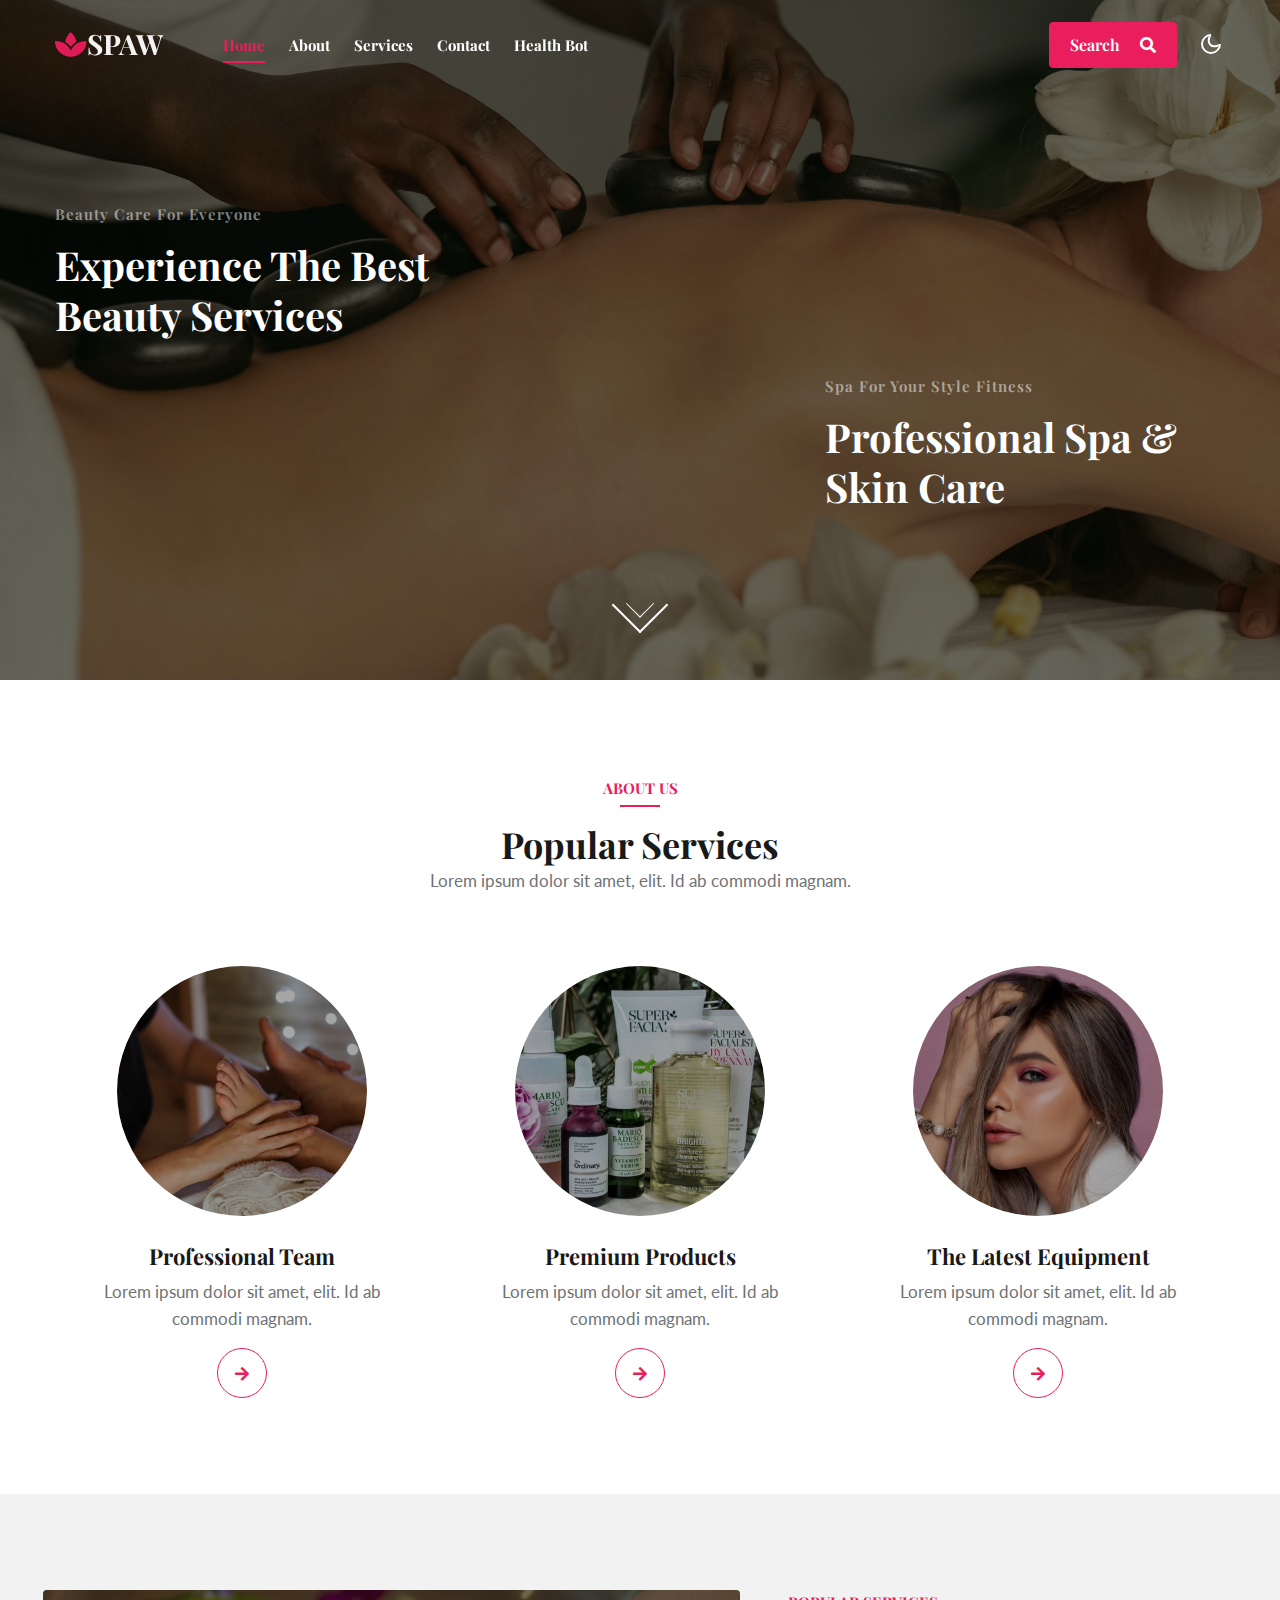
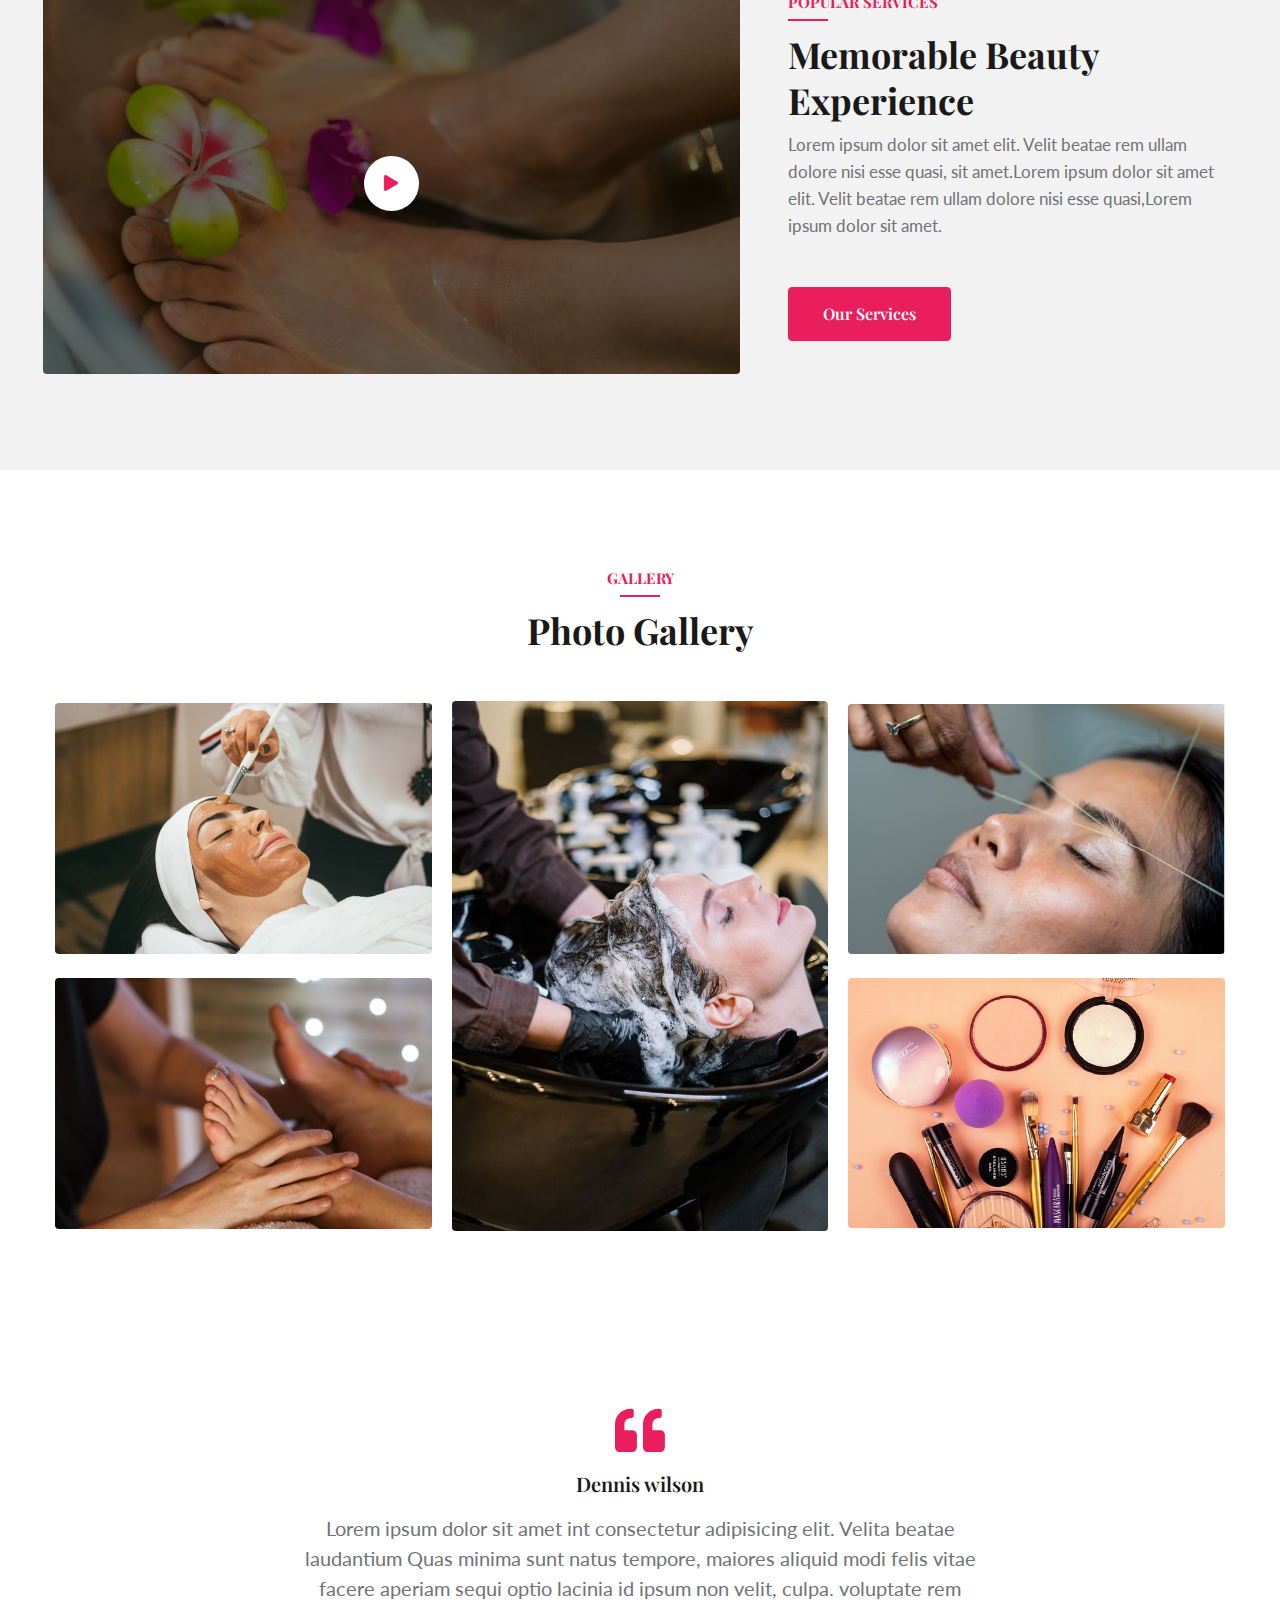
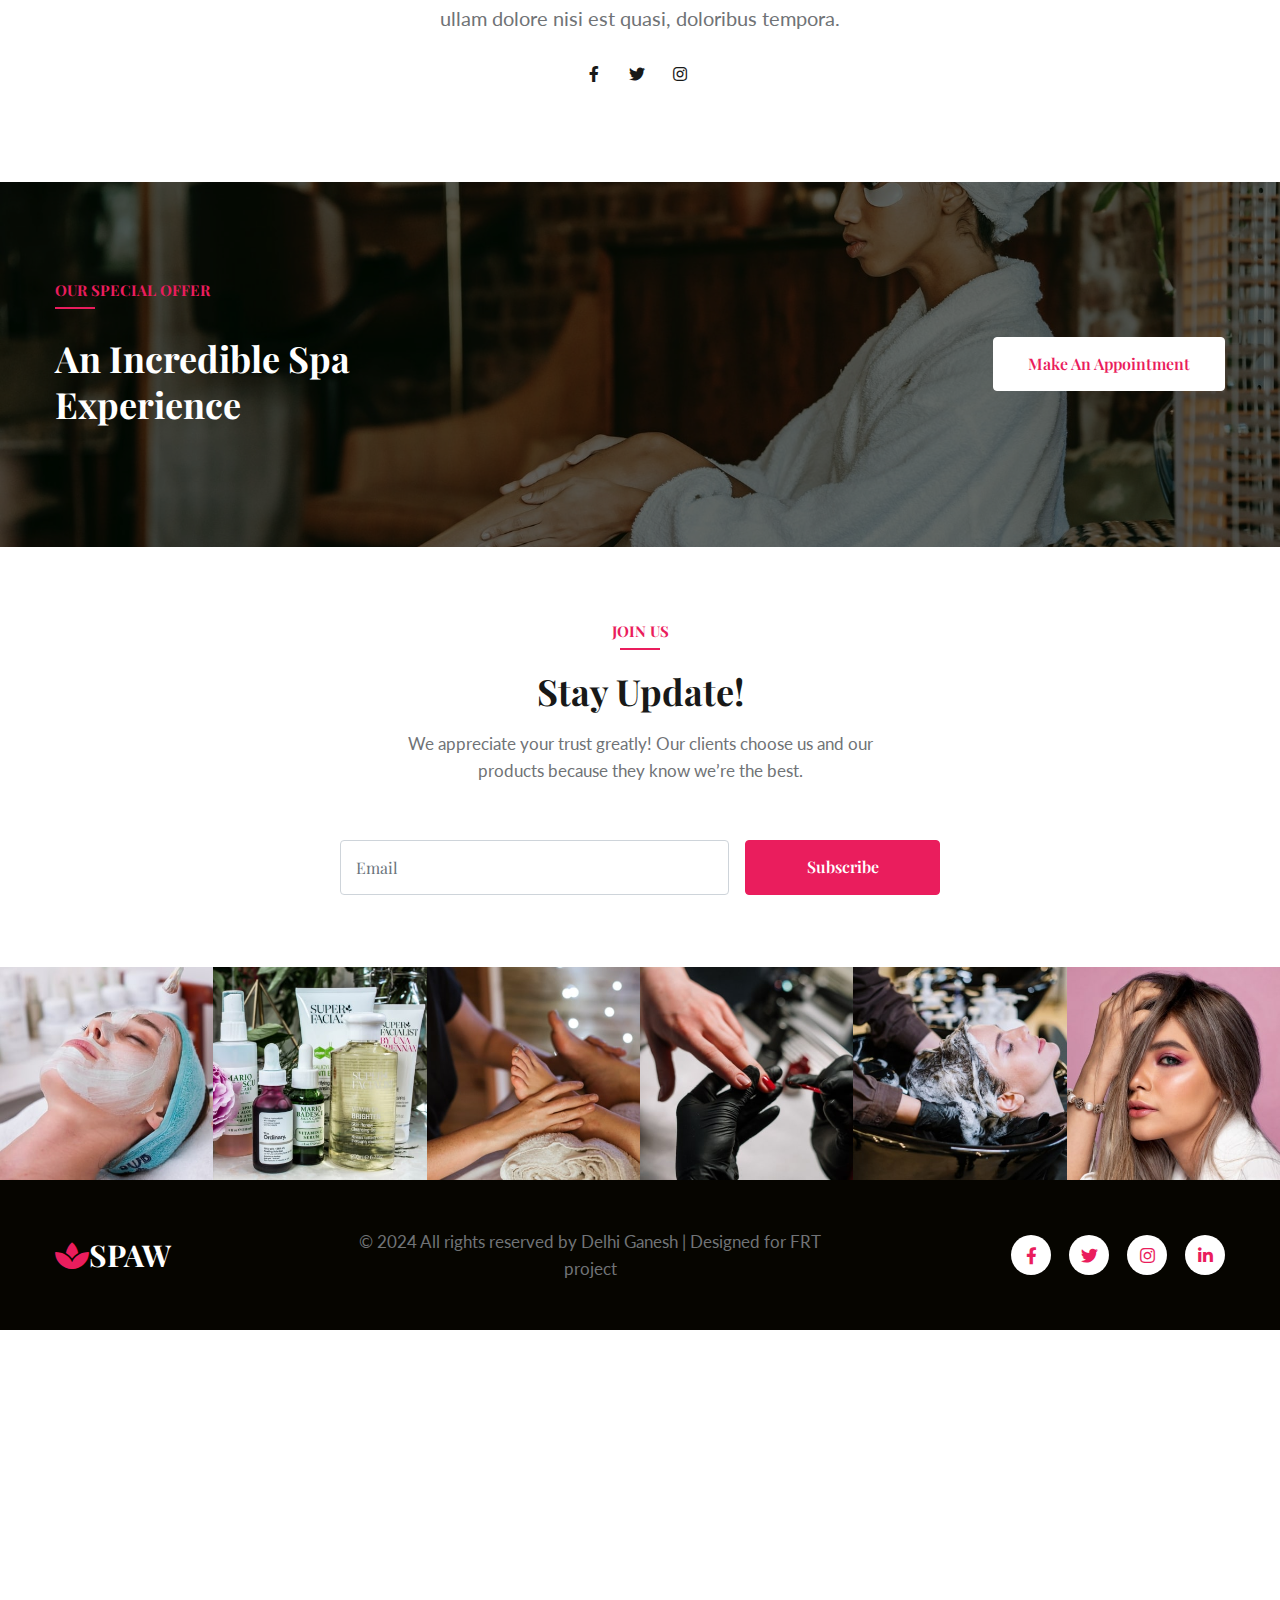
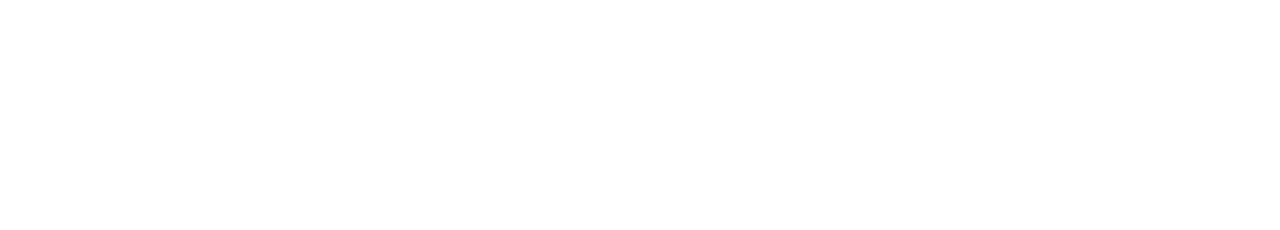
==== commit c9ddb86a: "Update index.html" ====
--- a/index.html
+++ b/index.html
@@ -38,6 +38,9 @@
                         </li>
                         <li class="nav-item">
                             <a class="nav-link" href="contact.html">Contact</a>
+                        </li>
+                        <li class="nav-item">
+                            <a class="nav-link" href="healthbot.html">Health Bot</a>
                         </li>
 
                     </ul>
